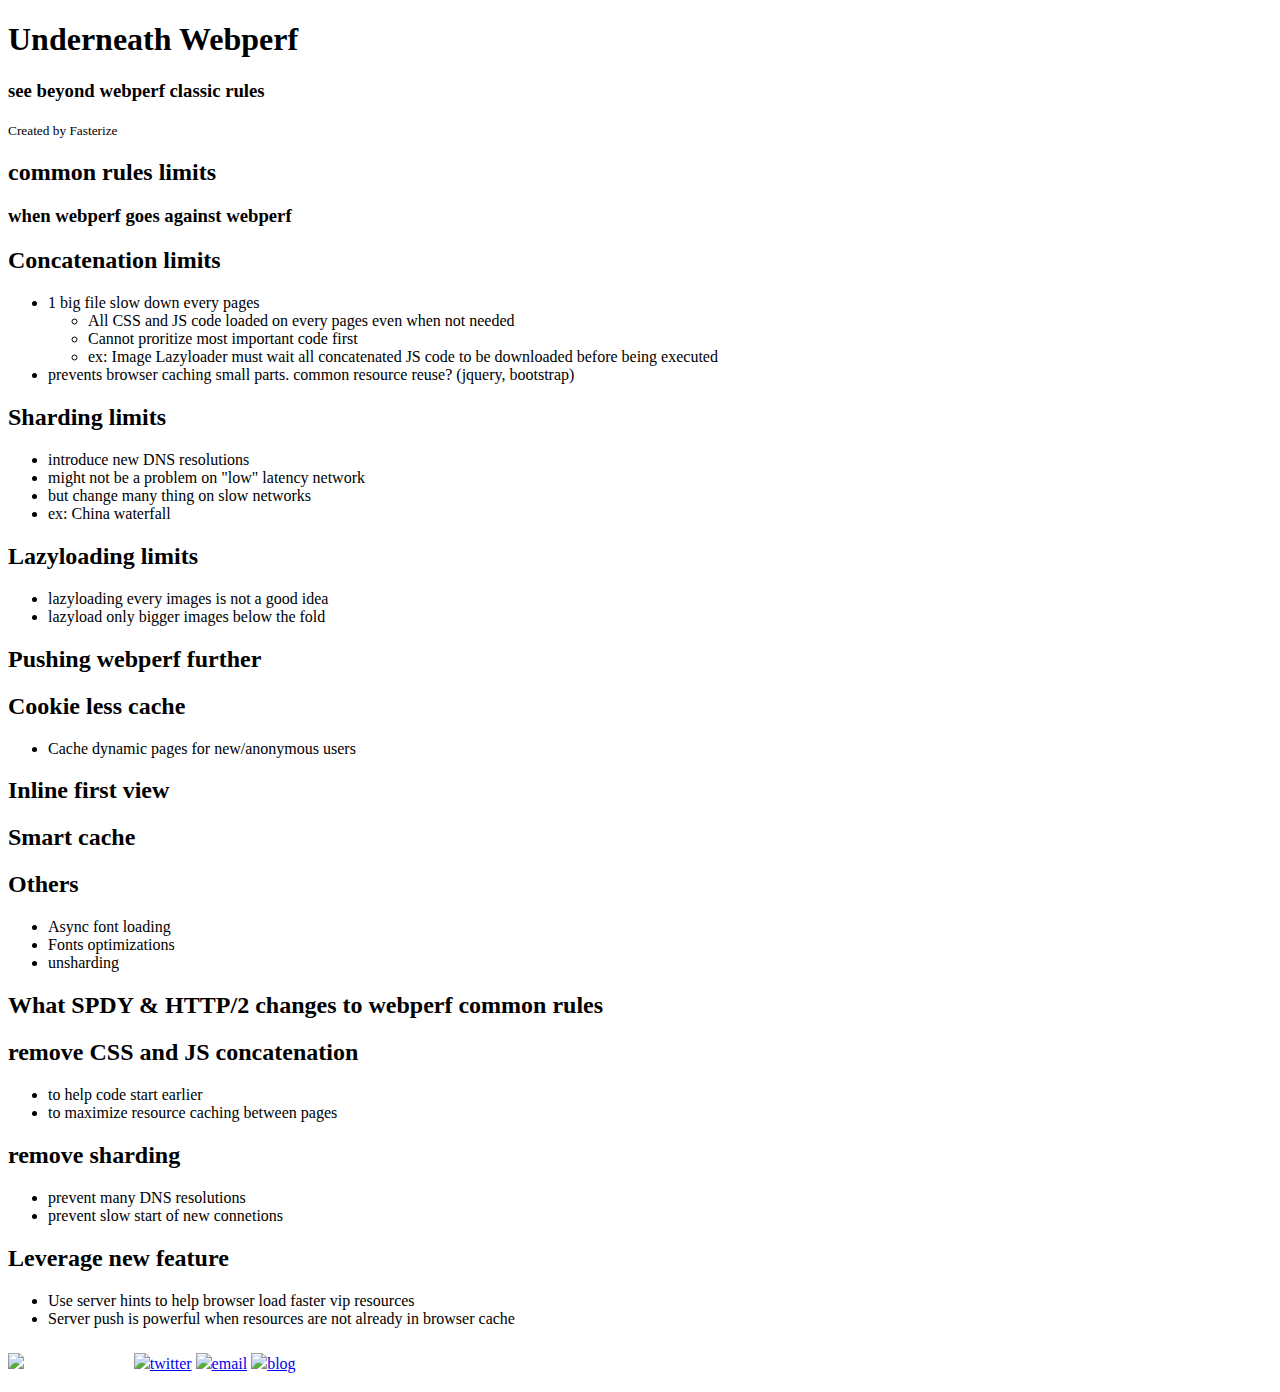
==== index.html @ 12cd1c72 "First shot" ====
<!doctype html>
<html lang="en">

	<head>
		<meta charset="utf-8">

		<title>A Fasterize presentation</title>

		<meta name="description" content="A Fasterize presentation">
		<meta name="author" content="Fasterize">

		<meta name="apple-mobile-web-app-capable" content="yes" />
		<meta name="apple-mobile-web-app-status-bar-style" content="black-translucent" />

		<meta name="viewport" content="width=device-width, initial-scale=1.0, maximum-scale=1.0, user-scalable=no, minimal-ui">

		<link rel="stylesheet" href="css/reveal.css">
		<link rel="stylesheet" href="css/theme/fasterize.css" id="theme">

		<!-- Code syntax highlighting -->
		<link rel="stylesheet" href="lib/css/zenburn.css">

		<!-- Printing and PDF exports -->
		<script>
			var link = document.createElement( 'link' );
			link.rel = 'stylesheet';
			link.type = 'text/css';
			link.href = window.location.search.match( /print-pdf/gi ) ? 'css/print/pdf.css' : 'css/print/paper.css';
			document.getElementsByTagName( 'head' )[0].appendChild( link );
		</script>

		<!--[if lt IE 9]>
		<script src="lib/js/html5shiv.js"></script>
		<![endif]-->
	</head>

	<body>

		<div class="reveal">

			<!-- Any section element inside of this container is displayed as a slide -->
			<div class="slides">
				<section>
					<h1>Underneath Webperf</h1>
					<h3>see beyond webperf classic rules</h3>
					<p>
						<small>Created by Fasterize</small>
					</p>
				</section>

        <section>
          <section>
            <h2>common rules limits</h2>
            <h3>when webperf goes against webperf</h3>
          </section>

          <section>
            <h2>Concatenation limits</h2>
            <ul>
              <li>1 big file slow down every pages</li>
              <ul>
                <li>All CSS and JS code loaded on every pages even when not needed</li>
                <li>Cannot proritize most important code first</li>
                <li>ex: Image Lazyloader must wait all concatenated JS code to be downloaded before being executed</li>
              </ul>
              <li>prevents browser caching small parts. common resource reuse? (jquery, bootstrap)</li>
            </ul>
          </section>

          <section>
            <h2>Sharding limits</h2>
            <ul>
              <li>introduce new DNS resolutions</li>
              <li>might not be a problem on "low" latency network</li>
              <li>but change many thing on slow networks</li>
              <li>ex: China waterfall</li>
            </ul>
          </section>

          <section>
            <h2>Lazyloading limits</h2>
            <ul>
              <li>lazyloading every images is not a good idea</li>
              <li>lazyload only bigger images below the fold</li>
            </ul>
          </section>
        </section>

        <section>
          <section>
            <h2>Pushing webperf further</h2>
          </section>

          <section>
            <h2>Cookie less cache</h2>

            <ul>
              <li>Cache dynamic pages for new/anonymous users</li>
            </ul>
          </section>

          <section>
            <h2>Inline first view</h2>
          </section>

          <section>
            <h2>Smart cache</h2>
          </section>

          <section>
            <h2>Others</h2>

            <ul>
              <li>Async font loading</li>
              <li>Fonts optimizations</li>
              <li>unsharding</li>
            </ul>
          </section>

        </section>

        <section>
          <section>
            <h2>What SPDY & HTTP/2 changes to webperf common rules</h2>
          </section>

          <section>
            <h2>remove CSS and JS concatenation</h2>

            <ul>
              <li>to help code start earlier</li>
              <li>to maximize resource caching between pages</li>
            </ul>
          </section>

          <section>
            <h2>remove sharding</h2>

            <ul>
              <li>prevent many DNS resolutions</li>
              <li>prevent slow start of new connetions</li>
            </ul>
          </section>

          <section>
            <h2>Leverage new feature</h2>

            <ul>
              <li>Use server hints to help browser load faster vip resources</li>
              <li>Server push is powerful when resources are not already in browser cache</li>
            </ul>
          </section>
        </section>
			</div>

			<div class="icon-bar">
				<p>
					<a class="image" href="http://www.fasterize.com" style="font-size:28px; font-family: AvenirNext-Medium,Arial,sans-serif; color: #FFF;"><img src="assets/fasterize_logo_mini_blanc.svg" class="plain"/><span class="logo_title">fasterize</span></a>
					<a class="image" href="https://twitter.com/fasterize"><img class="plain" src="assets/tweet-me.svg" height="35"><span>twitter</span></a>
          <a class="image" href="mailto:info@fasterize.com"><img class="plain" src="assets/email-me.svg" height="35"><span>email</span></a>
          <a class="image" href="http://blog.fasterize.com/"><img class="plain" src="assets/blog-me.svg" height="35"><span>blog</span></a>
        </p>
			</div>

		</div>

		<script src="lib/js/head.min.js"></script>
		<script src="js/reveal.js"></script>

		<script>

			// Full list of configuration options available at:
			// https://github.com/hakimel/reveal.js#configuration
			Reveal.initialize({
				controls: true,
				progress: true,
				history: true,
				center: true,

				transition: 'slide', // none/fade/slide/convex/concave/zoom

				// Optional reveal.js plugins
				dependencies: [
					{ src: 'lib/js/classList.js', condition: function() { return !document.body.classList; } },
					{ src: 'plugin/markdown/marked.js', condition: function() { return !!document.querySelector( '[data-markdown]' ); } },
					{ src: 'plugin/markdown/markdown.js', condition: function() { return !!document.querySelector( '[data-markdown]' ); } },
					{ src: 'plugin/highlight/highlight.js', async: true, condition: function() { return !!document.querySelector( 'pre code' ); }, callback: function() { hljs.initHighlightingOnLoad(); } },
					{ src: 'plugin/zoom-js/zoom.js', async: true },
					{ src: 'plugin/notes/notes.js', async: true }
				]
			});

		</script>

	</body>
</html>
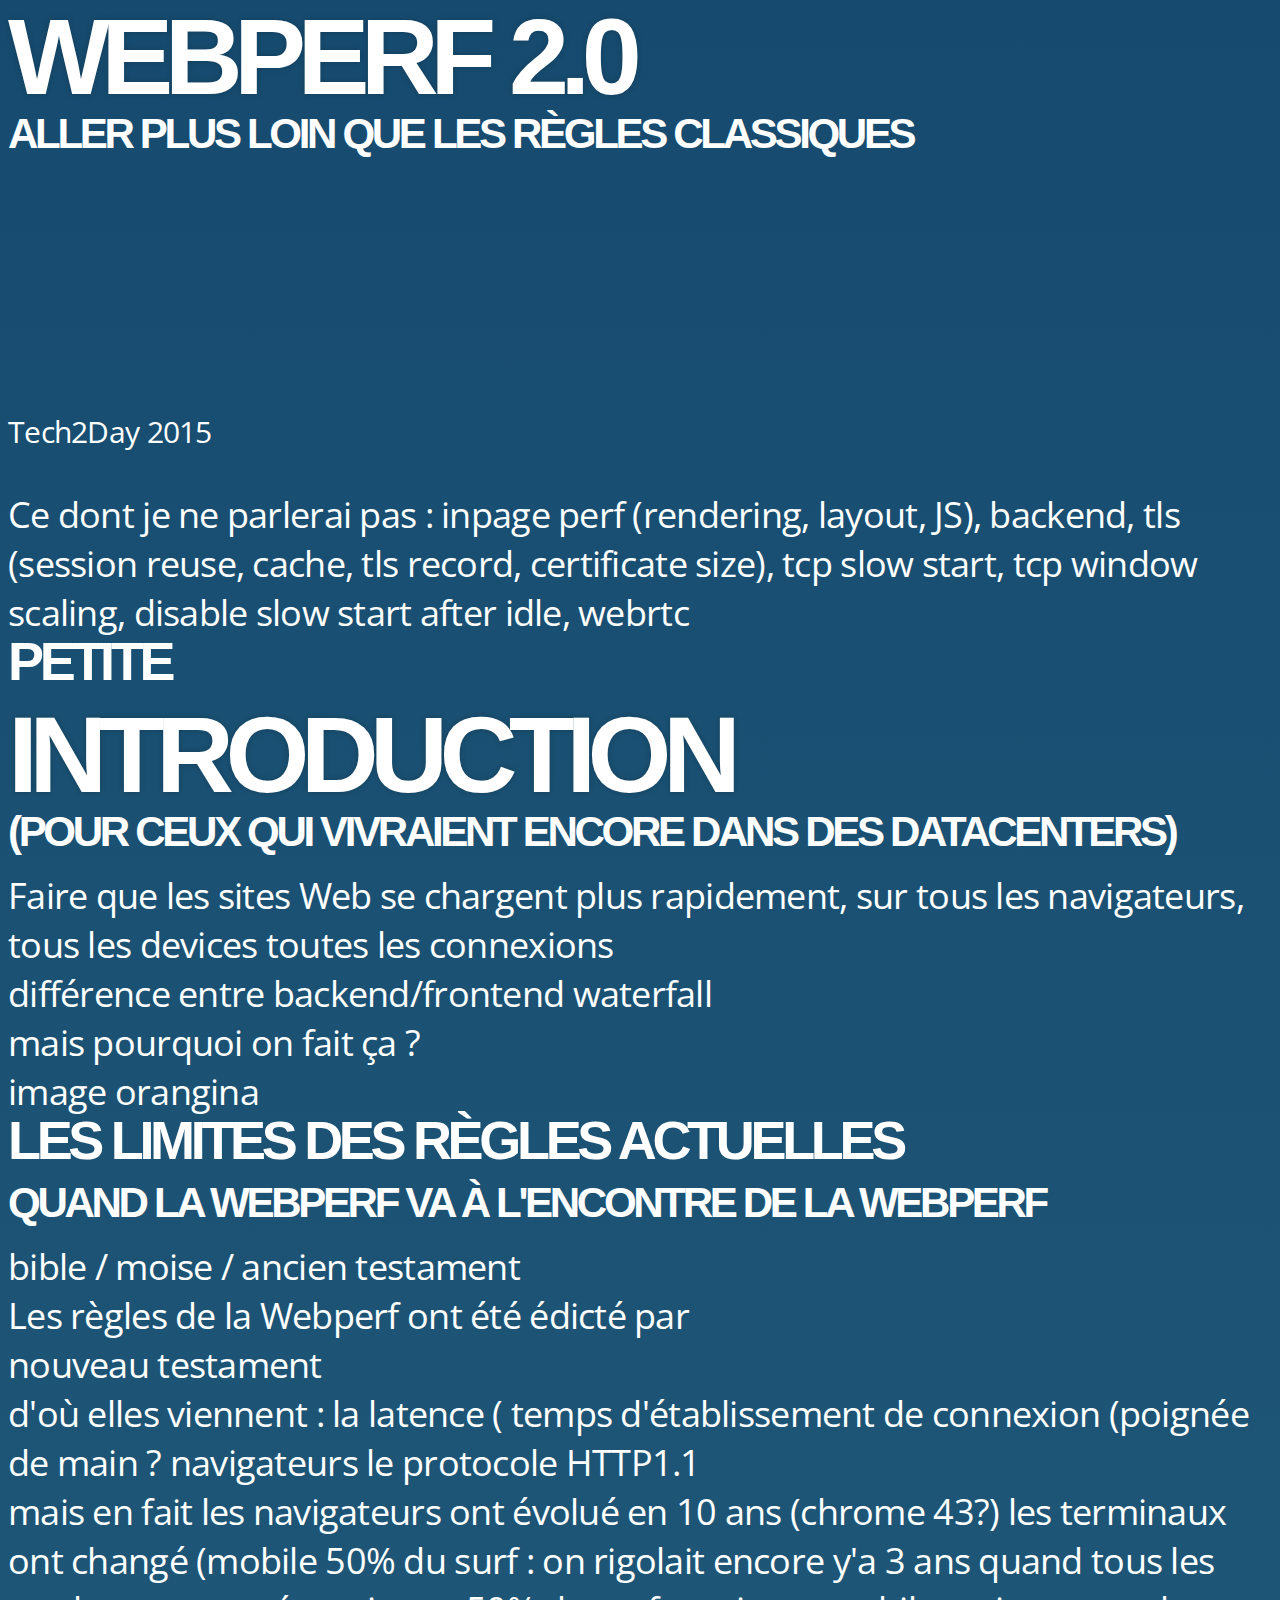
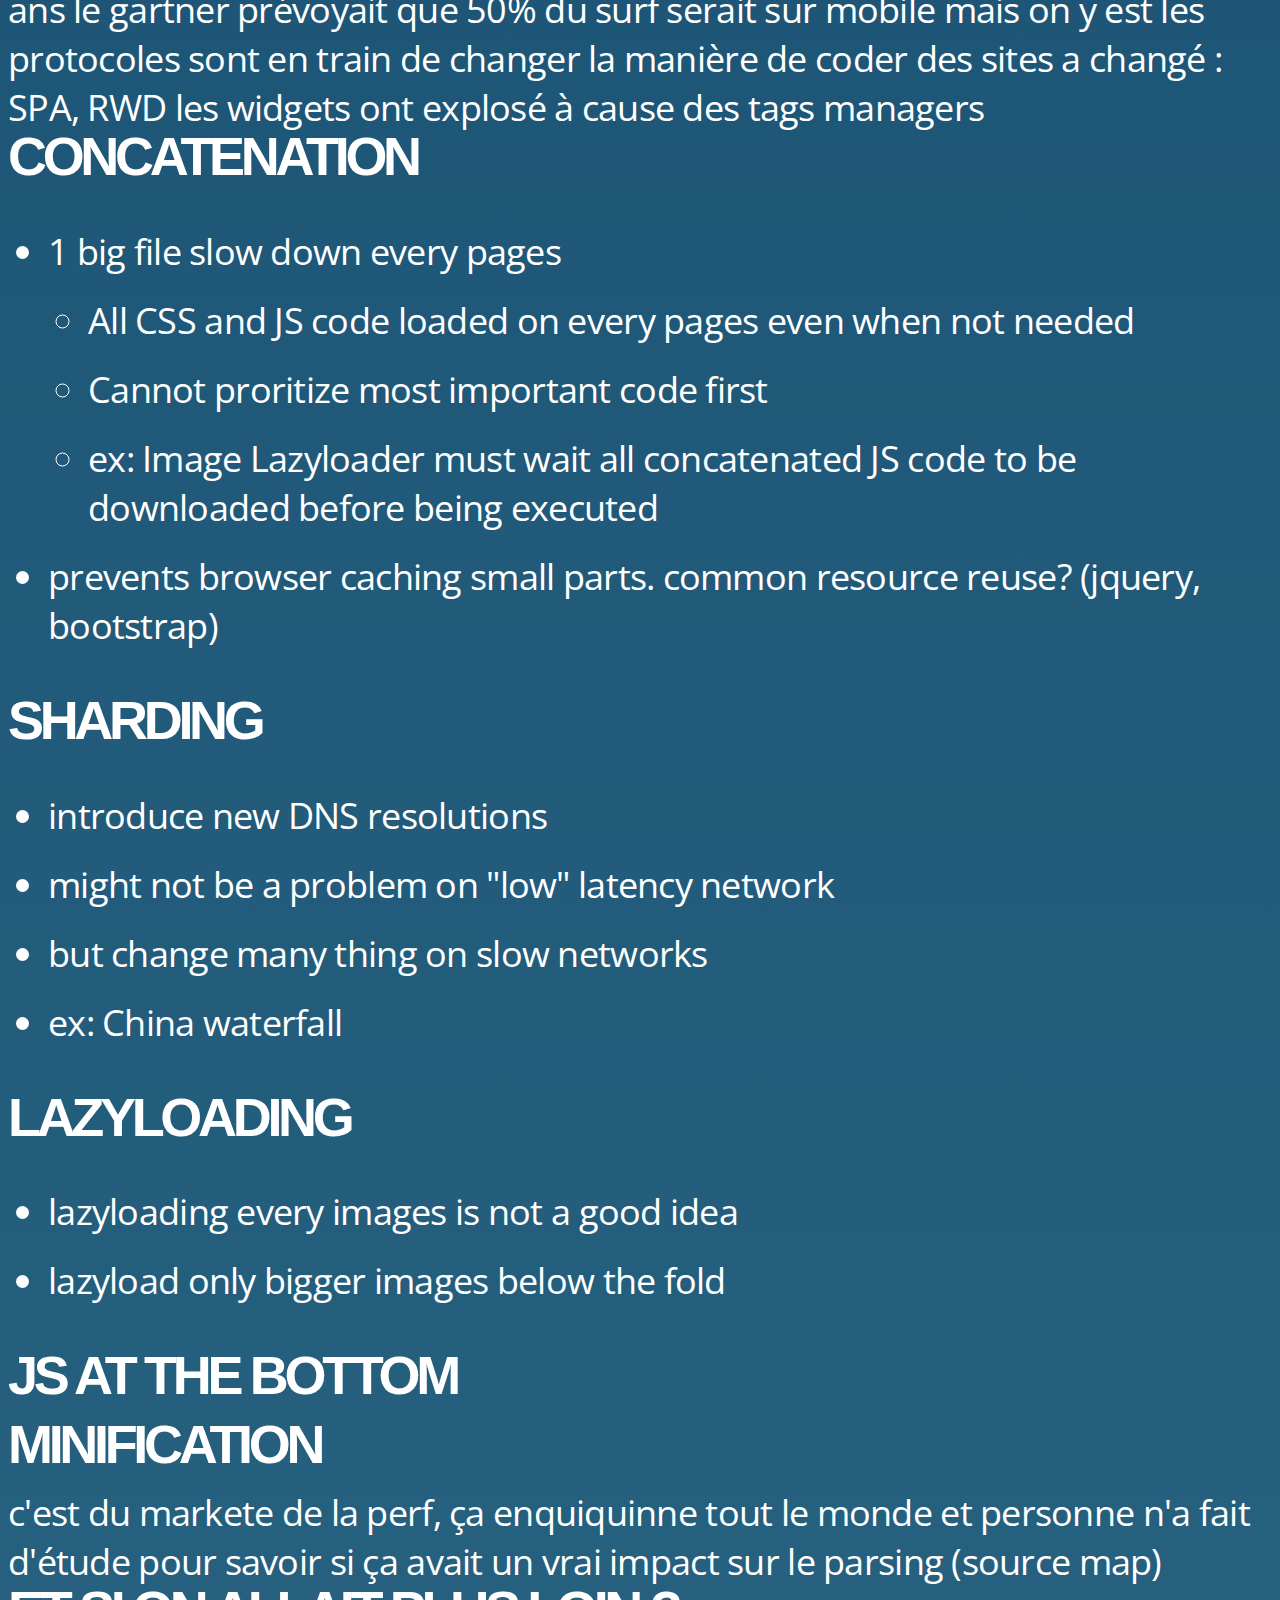
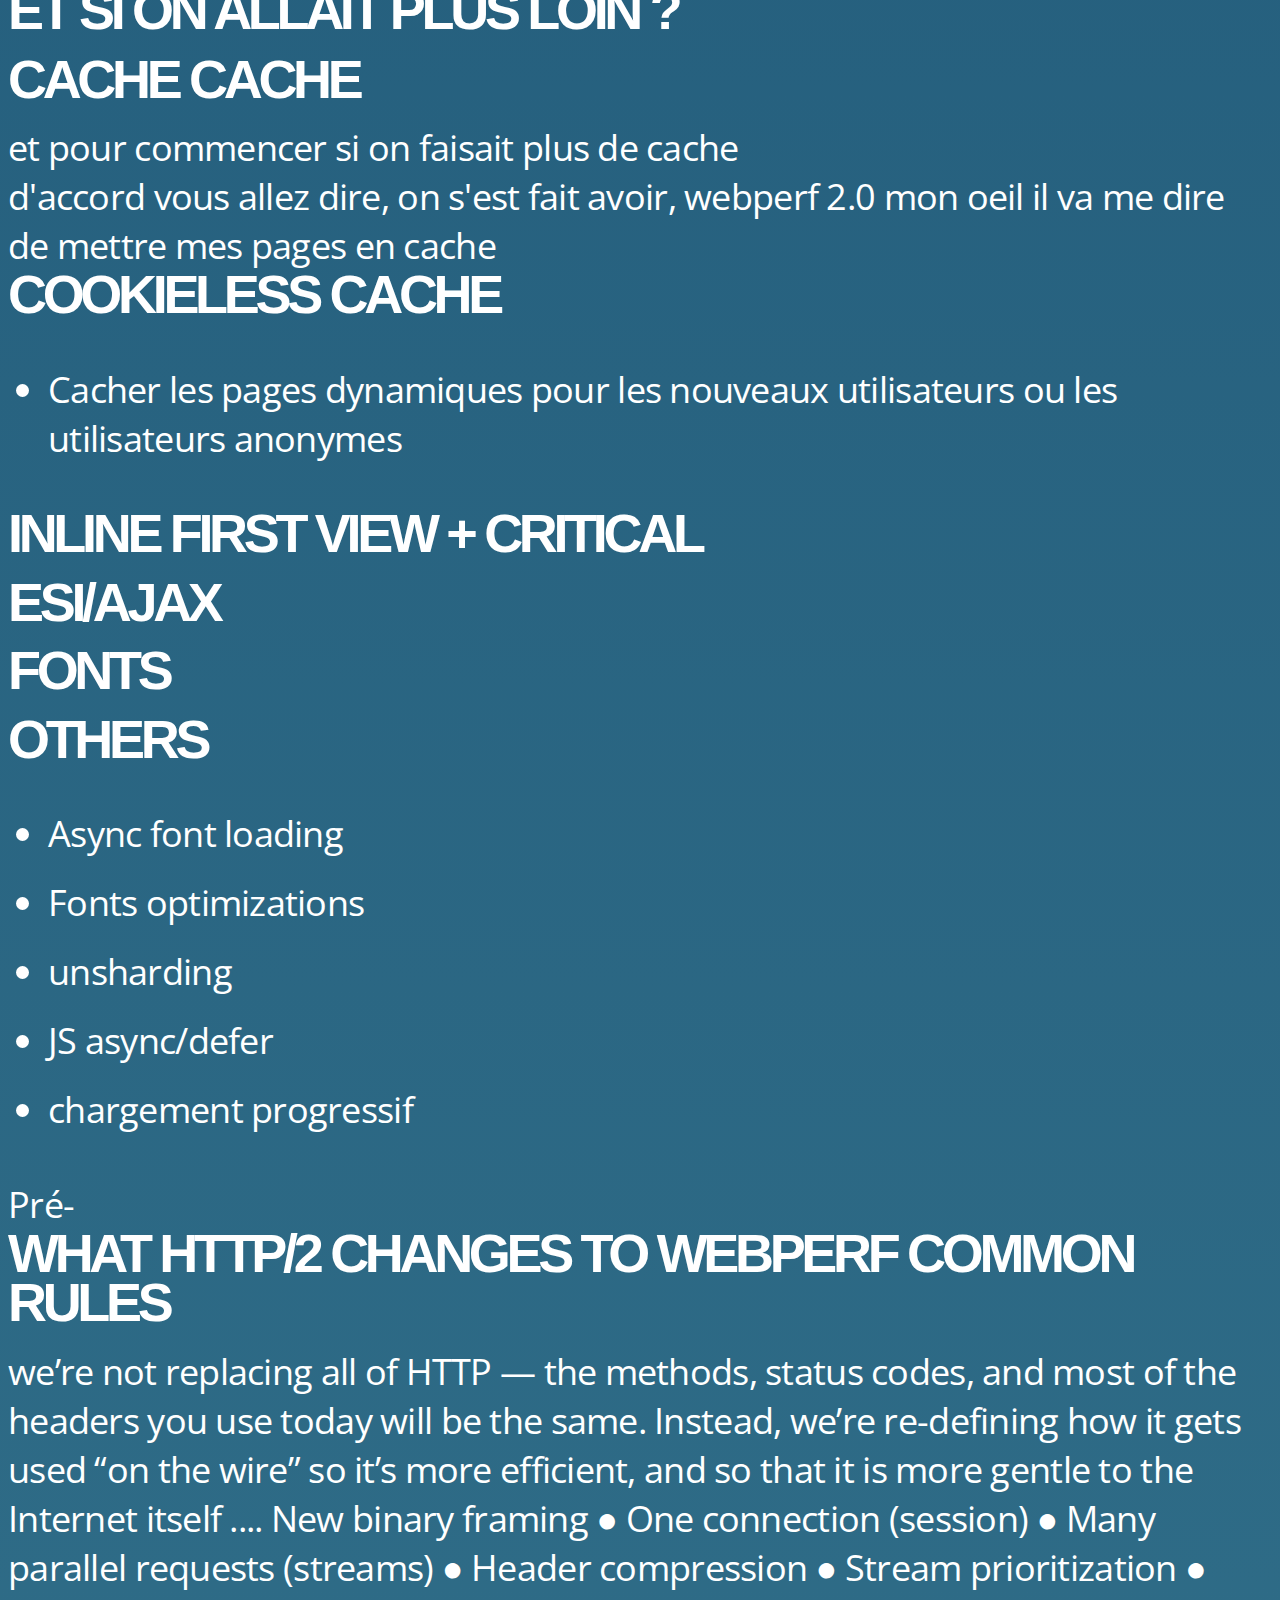
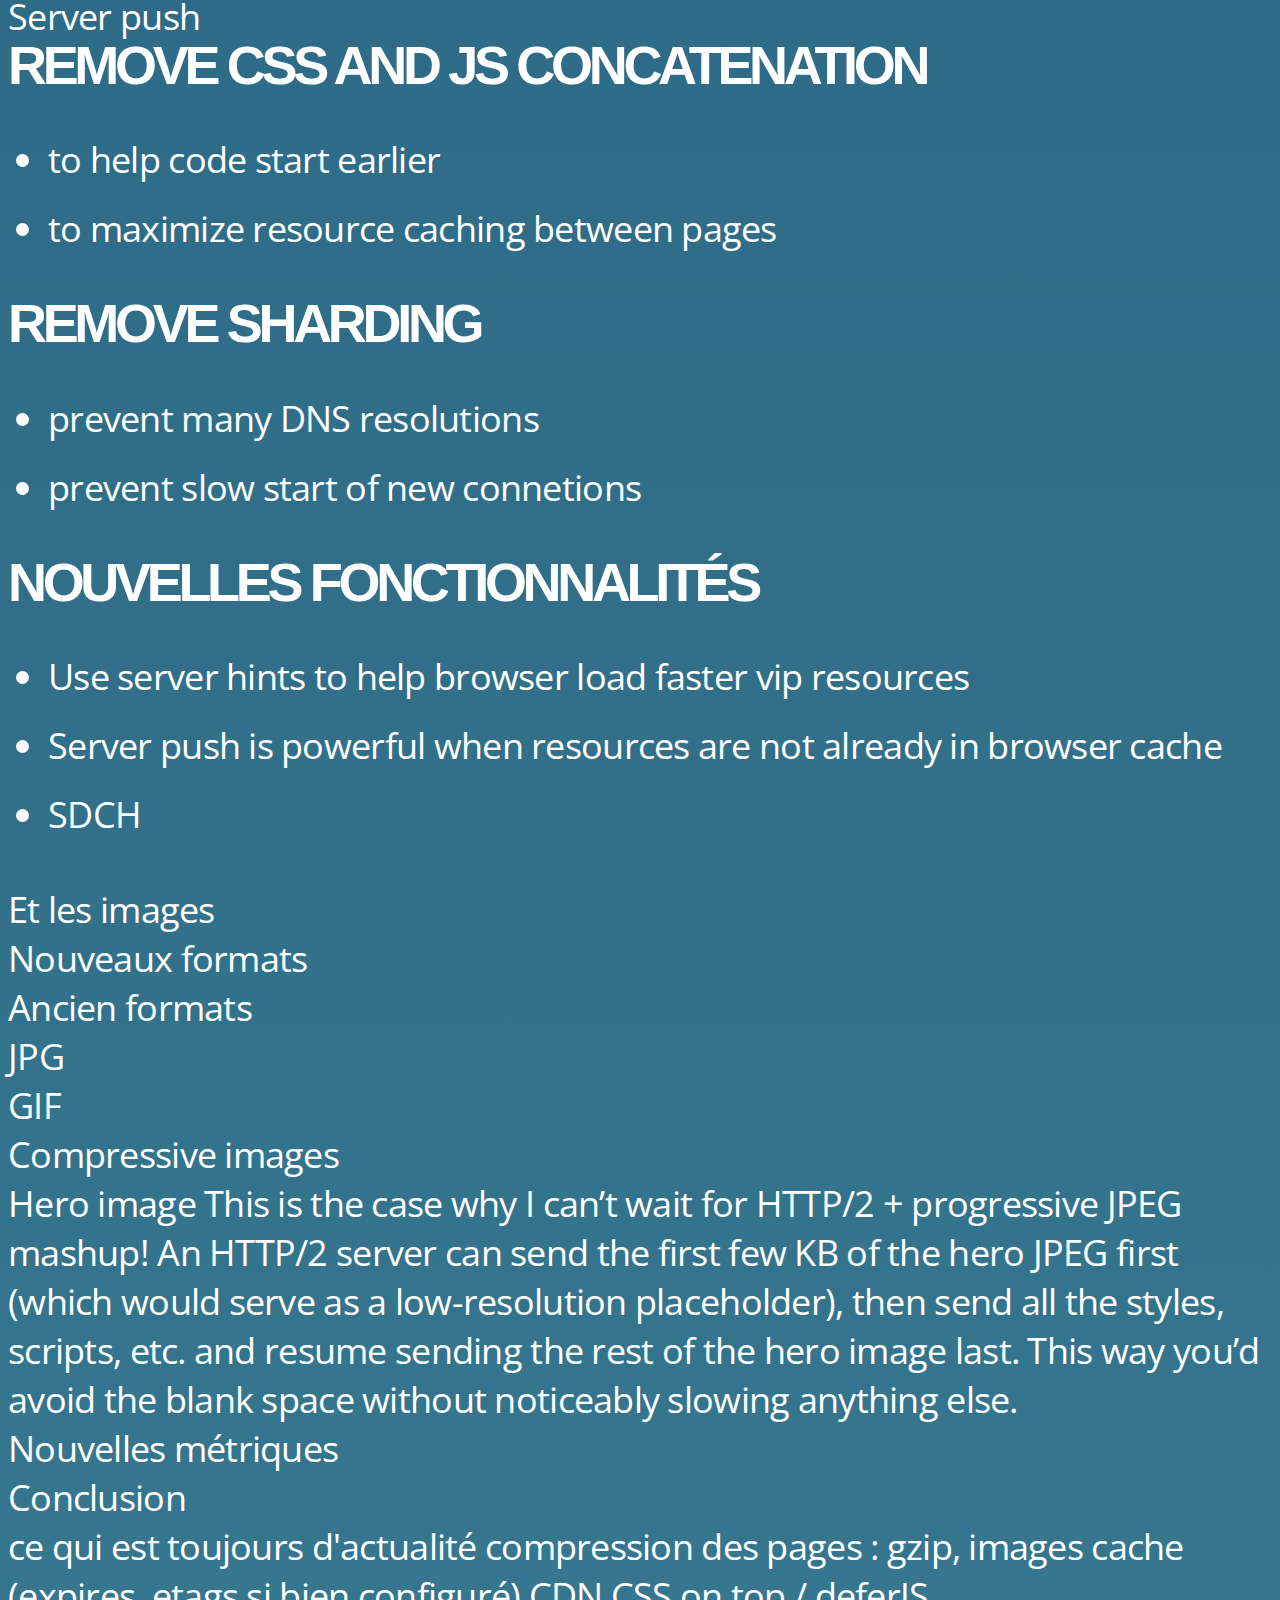
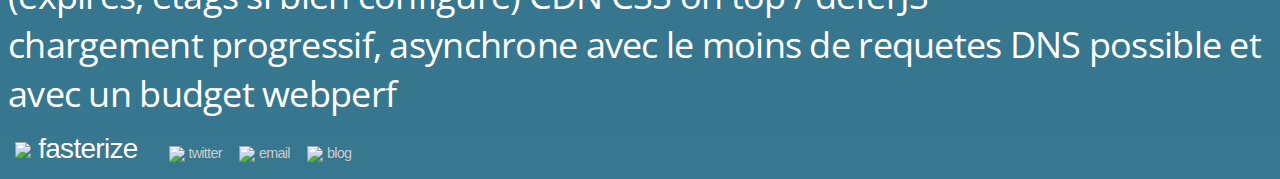
==== commit 95d24edd: "First draft" ====
--- a/index.html
+++ b/index.html
@@ -4,7 +4,7 @@
 	<head>
 		<meta charset="utf-8">
 
-		<title>A Fasterize presentation</title>
+		<title>Webperf2.0</title>
 
 		<meta name="description" content="A Fasterize presentation">
 		<meta name="author" content="Fasterize">
@@ -41,21 +41,73 @@
 			<!-- Any section element inside of this container is displayed as a slide -->
 			<div class="slides">
 				<section>
-					<h1>Underneath Webperf</h1>
-					<h3>see beyond webperf classic rules</h3>
+					<h1>Webperf 2.0</h1>
+					<h3>Aller plus loin que les règles classiques</h3>
+          <br>
+          <br>
+          <br>
+          <br>
 					<p>
-						<small>Created by Fasterize</small>
+						<small>Tech2Day 2015</small>
 					</p>
 				</section>
-
-        <section>
-          <section>
-            <h2>common rules limits</h2>
-            <h3>when webperf goes against webperf</h3>
-          </section>
-
-          <section>
-            <h2>Concatenation limits</h2>
+        <section>
+          <section>
+            Ce dont je ne parlerai pas : inpage perf (rendering, layout, JS), backend, tls (session reuse, cache, tls record, certificate size), tcp slow start, tcp window scaling, disable slow start after idle, webrtc
+          </section>
+           <section>
+            <h2>Petite</h2><h1>introduction</h1>
+            <h3>(pour ceux qui vivraient encore dans des datacenters)</h3>
+          </section>
+          <section>
+            Faire que les sites Web se chargent plus rapidement, 
+            sur tous les navigateurs, 
+            tous les devices 
+            toutes les connexions
+            </section>
+          <section>
+            différence entre backend/frontend
+            waterfall
+          </section>
+          <section>
+            mais pourquoi on fait ça ? 
+            <aside class="notes">
+              image orangina
+            </aside>
+          </section>
+        </section>
+        <section>
+          <section>
+            <h2>Les limites des règles actuelles</h2>
+            <h3>quand la webperf va à l'encontre de la webperf</h3>
+          </section>
+          <section>
+            bible / moise / ancien testament
+            <aside class="notes">
+            Les règles de la Webperf ont été édicté par 
+            </aside>
+           </section>
+          <section>
+            nouveau testament
+          </section>
+          <section>
+            d'où elles viennent : 
+            la latence (
+            temps d'établissement de connexion (poignée de main ?
+            navigateurs
+            le protocole HTTP1.1
+          </section>
+          <section>
+            mais en fait
+            les navigateurs ont évolué en 10 ans (chrome 43?)
+            les terminaux ont changé (mobile 50% du surf : on rigolait encore y'a 3 ans quand tous les ans le gartner prévoyait que 50% du surf serait sur mobile mais on y est
+            les protocoles sont en train de changer
+            la manière de coder des sites a changé : SPA, RWD
+            les widgets ont explosé à cause des tags managers
+          </section>
+
+          <section>
+            <h2>Concatenation</h2>
             <ul>
               <li>1 big file slow down every pages</li>
               <ul>
@@ -68,7 +120,7 @@
           </section>
 
           <section>
-            <h2>Sharding limits</h2>
+            <h2>Sharding</h2>
             <ul>
               <li>introduce new DNS resolutions</li>
               <li>might not be a problem on "low" latency network</li>
@@ -78,34 +130,57 @@
           </section>
 
           <section>
-            <h2>Lazyloading limits</h2>
+            <h2>Lazyloading</h2>
             <ul>
               <li>lazyloading every images is not a good idea</li>
               <li>lazyload only bigger images below the fold</li>
             </ul>
           </section>
-        </section>
-
-        <section>
-          <section>
-            <h2>Pushing webperf further</h2>
-          </section>
-
-          <section>
-            <h2>Cookie less cache</h2>
-
-            <ul>
-              <li>Cache dynamic pages for new/anonymous users</li>
-            </ul>
-          </section>
-
-          <section>
-            <h2>Inline first view</h2>
-          </section>
-
-          <section>
-            <h2>Smart cache</h2>
-          </section>
+          <section>
+            <h2>JS at the bottom</h2>
+          </section>
+          <section>
+            <h2>Minification</h2>
+            c'est du markete de la perf, ça enquiquinne tout le monde et personne n'a fait d'étude pour savoir si ça avait un vrai impact sur le parsing (source map)
+          </section>
+        </section>
+
+        <section>
+          <section>
+            <h2>et si on allait plus loin ?</h2>
+          </section>
+        </section>
+
+        <section>
+          <section>
+            <h2>cache cache</h2>
+          </section>
+          <section>
+            et pour commencer si on faisait plus de cache
+            <aside class="notes">
+              d'accord vous allez dire, on s'est fait avoir, webperf 2.0 mon oeil il va me dire de mettre mes pages en cache
+            </aside>
+          </section>
+          <section>
+            <h2>Cookieless cache</h2>
+
+            <ul>
+              <li>Cacher les pages dynamiques pour les nouveaux utilisateurs ou  les utilisateurs anonymes</li>
+            </ul>
+          </section>
+
+          <section>
+            <h2>Inline first view + critical</h2>
+
+          </section>
+
+          <section>
+            <h2>ESI/Ajax</h2>
+          </section>
+          <section>
+            <h2>Fonts</h2>
+          </section>
+
 
           <section>
             <h2>Others</h2>
@@ -114,15 +189,35 @@
               <li>Async font loading</li>
               <li>Fonts optimizations</li>
               <li>unsharding</li>
-            </ul>
-          </section>
-
-        </section>
-
-        <section>
-          <section>
-            <h2>What SPDY & HTTP/2 changes to webperf common rules</h2>
-          </section>
+              <li>JS async/defer</li>
+              <li>chargement progressif</li>
+            </ul>
+          </section>
+
+        </section>
+        
+        <section>
+          <section>
+            Pré-
+          </section>
+        </section>
+
+        <section>
+          <section>
+            <h2>What HTTP/2 changes to webperf common rules</h2>
+          </section>
+          <section>
+          we’re not replacing all of HTTP — the methods, status codes, and most of the headers you use today will be the same. Instead, we’re re-defining how it gets used “on the wire” so it’s more efficient, and so that it is more gentle to the Internet itself ....
+
+          New binary framing
+          ● One connection (session)
+          ● Many parallel requests (streams)
+          ● Header compression
+          ● Stream prioritization
+          ● Server push
+          
+          </section>
+
 
           <section>
             <h2>remove CSS and JS concatenation</h2>
@@ -143,12 +238,64 @@
           </section>
 
           <section>
-            <h2>Leverage new feature</h2>
+            <h2>Nouvelles fonctionnalités</h2>
 
             <ul>
               <li>Use server hints to help browser load faster vip resources</li>
               <li>Server push is powerful when resources are not already in browser cache</li>
-            </ul>
+              <li>SDCH</li>
+            </ul>
+         </section>
+        </section>
+        <section>
+          <section>
+            Et les images
+          </section>
+          <section>
+            Nouveaux formats
+          </section>
+          <section>
+            Ancien formats
+          </section>
+          <section>
+            JPG
+          </section>
+          <section>
+            GIF
+          </section>
+          <section>
+            Compressive images
+          </section>
+
+          <section>
+            Hero image
+            This is the case why I can’t wait for HTTP/2 + progressive JPEG mashup!
+
+            An HTTP/2 server can send the first few KB of the hero JPEG first (which would serve as a low-resolution placeholder), then send all the styles, scripts, etc. and resume sending the rest of the hero image last.
+
+            This way you’d avoid the blank space without noticeably slowing anything else.
+ 
+          </section>    
+        </section>
+        <section>
+          <section>
+            Nouvelles métriques
+          </section>
+        </section>
+        <section>
+          <section>
+          Conclusion
+          </section>
+          <section>
+          ce qui est toujours d'actualité
+          compression des pages : gzip, images
+          cache (expires, etags si bien configuré)
+          CDN 
+          CSS on top / deferJS
+          </section>
+           <section>
+          chargement progressif, asynchrone avec le moins de requetes DNS possible et avec un budget webperf
+
           </section>
         </section>
 			</div>
@@ -156,7 +303,7 @@
 			<div class="icon-bar">
 				<p>
 					<a class="image" href="http://www.fasterize.com" style="font-size:28px; font-family: AvenirNext-Medium,Arial,sans-serif; color: #FFF;"><img src="assets/fasterize_logo_mini_blanc.svg" class="plain"/><span class="logo_title">fasterize</span></a>
-					<a class="image" href="https://twitter.com/fasterize"><img class="plain" src="assets/tweet-me.svg" height="35"><span>twitter</span></a>
+					<a class="image" href="https://twitter.com/stefounet"><img class="plain" src="assets/tweet-me.svg" height="35"><span>twitter</span></a>
           <a class="image" href="mailto:info@fasterize.com"><img class="plain" src="assets/email-me.svg" height="35"><span>email</span></a>
           <a class="image" href="http://blog.fasterize.com/"><img class="plain" src="assets/blog-me.svg" height="35"><span>blog</span></a>
         </p>
--- a/css/theme/fasterize.css
+++ b/css/theme/fasterize.css
@@ -0,0 +1,243 @@
+/**
+ * Inspired by Sky theme for reveal.js.
+ *
+ * Copyright (C) 2011-2012 Hakim El Hattab, http://hakim.se
+ */
+@import url(https://fonts.googleapis.com/css?family=Quicksand:400,700,400italic,700italic);
+@import url(https://fonts.googleapis.com/css?family=Open+Sans:400italic,700italic,400,700);
+.reveal a:not(.image) {
+  line-height: 1.3em; }
+
+/*********************************************
+ * GLOBAL STYLES
+ *********************************************/
+body {
+  background: #164B6F;
+  background: -moz-linear-gradient(top, #164B6F 0%, #37778F 100%);
+  background: -webkit-gradient(linear, left top, left bottom, color-stop(0%, #164B6F), color-stop(100%, #37778F));
+  background: -webkit-linear-gradient(top, #164B6F 0%, #37778F 100%);
+  background: -o-linear-gradient(top, #164B6F 0%, #37778F 100%);
+  background: -ms-linear-gradient(top, #164B6F 0%, #37778F 100%);
+  background: linear-gradient(top, #164B6F 0%, #37778F 100%);
+  background-color: #164B6F; }
+
+.reveal {
+  font-family: "Open Sans", sans-serif;
+  font-size: 36px;
+  font-weight: normal;
+  letter-spacing: -0.02em;
+  color: white; }
+
+::selection {
+  color: white;
+  background: #134674;
+  text-shadow: none; }
+
+/*********************************************
+ * HEADERS
+ *********************************************/
+.reveal h1,
+.reveal h2,
+.reveal h3,
+.reveal h4,
+.reveal h5,
+.reveal h6 {
+  margin: 0 0 20px 0;
+  color: white;
+  font-family:'Avenir Next', 'Arial';
+
+//  font-family: "Quicksand", sans-serif;
+  line-height: 0.9em;
+  letter-spacing: -0.08em;
+  text-transform: uppercase;
+  text-shadow: none; }
+
+.reveal h1 {
+  text-shadow: 0px 0px 6px rgba(0, 0, 0, 0.2);
+  margin-bottom: 10px;
+  font-size: 3em;
+}
+
+/*********************************************
+ * LINKS
+ *********************************************/
+.reveal a:not(.image) {
+  color: #cccccc;
+  text-decoration: none;
+  -webkit-transition: color .15s ease;
+  -moz-transition: color .15s ease;
+  -ms-transition: color .15s ease;
+  -o-transition: color .15s ease;
+  transition: color .15s ease; }
+
+.reveal a:not(.image):hover {
+  color: #71e9f4;
+  text-shadow: none;
+  border: none; }
+
+.reveal .roll span:after {
+  color: #fff;
+  background: #a6a6a6; }
+
+/*********************************************
+ * IMAGES
+ *********************************************/
+.reveal img, .reveal video, .reveal iframe {
+  max-width: 95%;
+  max-height: 95%; }
+
+.reveal section img {
+  margin: 15px 0px;
+  background: rgba(255, 255, 255, 0.12);
+  border: 4px solid white;
+  box-shadow: 0 0 10px rgba(0, 0, 0, 0.15);
+  -webkit-transition: all .2s linear;
+  -moz-transition: all .2s linear;
+  -ms-transition: all .2s linear;
+  -o-transition: all .2s linear;
+  transition: all .2s linear; }
+
+.reveal a:hover img {
+  background: rgba(255, 255, 255, 0.2);
+  border-color: #cccccc;
+  box-shadow: 0 0 20px rgba(0, 0, 0, 0.55); }
+
+/*********************************************
+ * NAVIGATION CONTROLS
+ *********************************************/
+.reveal .controls div.navigate-left,
+.reveal .controls div.navigate-left.enabled {
+  border-right-color: #cccccc; }
+
+.reveal .controls div.navigate-right,
+.reveal .controls div.navigate-right.enabled {
+  border-left-color: #cccccc; }
+
+.reveal .controls div.navigate-up,
+.reveal .controls div.navigate-up.enabled {
+  border-bottom-color: #cccccc; }
+
+.reveal .controls div.navigate-down,
+.reveal .controls div.navigate-down.enabled {
+  border-top-color: #cccccc; }
+
+.reveal .controls div.navigate-left.enabled:hover {
+  border-right-color: #71e9f4; }
+
+.reveal .controls div.navigate-right.enabled:hover {
+  border-left-color: #71e9f4; }
+
+.reveal .controls div.navigate-up.enabled:hover {
+  border-bottom-color: #71e9f4; }
+
+.reveal .controls div.navigate-down.enabled:hover {
+  border-top-color: #71e9f4; }
+
+/*********************************************
+ * PROGRESS BAR
+ *********************************************/
+.reveal .progress {
+  background: rgba(0, 0, 0, 0.2); }
+
+.reveal .progress span {
+  background: #cccccc;
+  -webkit-transition: width 800ms cubic-bezier(0.26, 0.86, 0.44, 0.985);
+  -moz-transition: width 800ms cubic-bezier(0.26, 0.86, 0.44, 0.985);
+  -ms-transition: width 800ms cubic-bezier(0.26, 0.86, 0.44, 0.985);
+  -o-transition: width 800ms cubic-bezier(0.26, 0.86, 0.44, 0.985);
+  transition: width 800ms cubic-bezier(0.26, 0.86, 0.44, 0.985); }
+
+/*********************************************
+ * SLIDE NUMBER
+ *********************************************/
+.reveal .slide-number {
+  color: #cccccc; }
+
+.reveal section img {
+  margin: 15px 0px;
+  background: rgba(255, 255, 255, 0);
+  border: 0px solid white;
+  box-shadow: 0 0 0px transparent; }
+
+.logo_title img span {
+
+}
+
+@font-face {
+  font-family: 'AvenirNext-Medium';
+  src: font-url('assets/2BACD2_1_0.eot');
+  src: font-url('assets/2BACD2_1_0.eot?#iefix') format('embedded-opentype'),
+      font-url('assets/2BACD2_1_0.woff') format('woff'),
+      font-url('assets/2BACD2_1_0.ttf') format('truetype');
+  font-weight: normal;
+  font-style: normal;
+}
+
+.reveal .icon-bar {
+  margin-left: 0.5em;
+  margin-top: 0.3em;
+}
+
+.reveal .icon-bar {
+  font-size: 0.4em;
+}
+
+.reveal .icon-bar img {
+  vertical-align: middle;
+  height:30px;
+}
+
+.reveal .icon-bar a {
+  text-decoration: none;
+  color: #CCC;
+  font-weight: 300;
+  font-family:'Avenir Next', 'Arial';
+}
+
+.reveal .icon-bar a:hover {
+  color: #CCC;
+  text-shadow: 0px -1px 2px rgba(255, 255, 255, 0.5);
+  text-decoration: underline;
+}
+
+.reveal .icon-bar a span {
+  padding-left: 0.25em;
+  padding-right: 1em;
+  padding-right: 1em;
+  font-family:'Avenir Next', 'Arial';
+}
+
+ul#domainName>li {
+  font-weight: bold;
+  margin-bottom:0px;
+  padding:0!important;
+}
+
+#domainName ul, .rule ul, ul>ul {
+  font-weight:normal;
+  list-style-type: circle;
+}
+
+.reveal i {
+  font-family: 'FontAwesome'!important;
+  font-style: normal!important;
+}
+
+.reveal pre code {
+  word-wrap:inherit;
+}
+
+.reveal code {
+  margin: 0 2px;
+  padding: 0px 5px;
+  border: 1px solid #ddd;
+  border-radius: 3px;
+}
+
+.reveal ul li {
+  padding: 10px 0 10px 0;
+}
+
+.reveal > .backgrounds {
+  top:50px;
+}
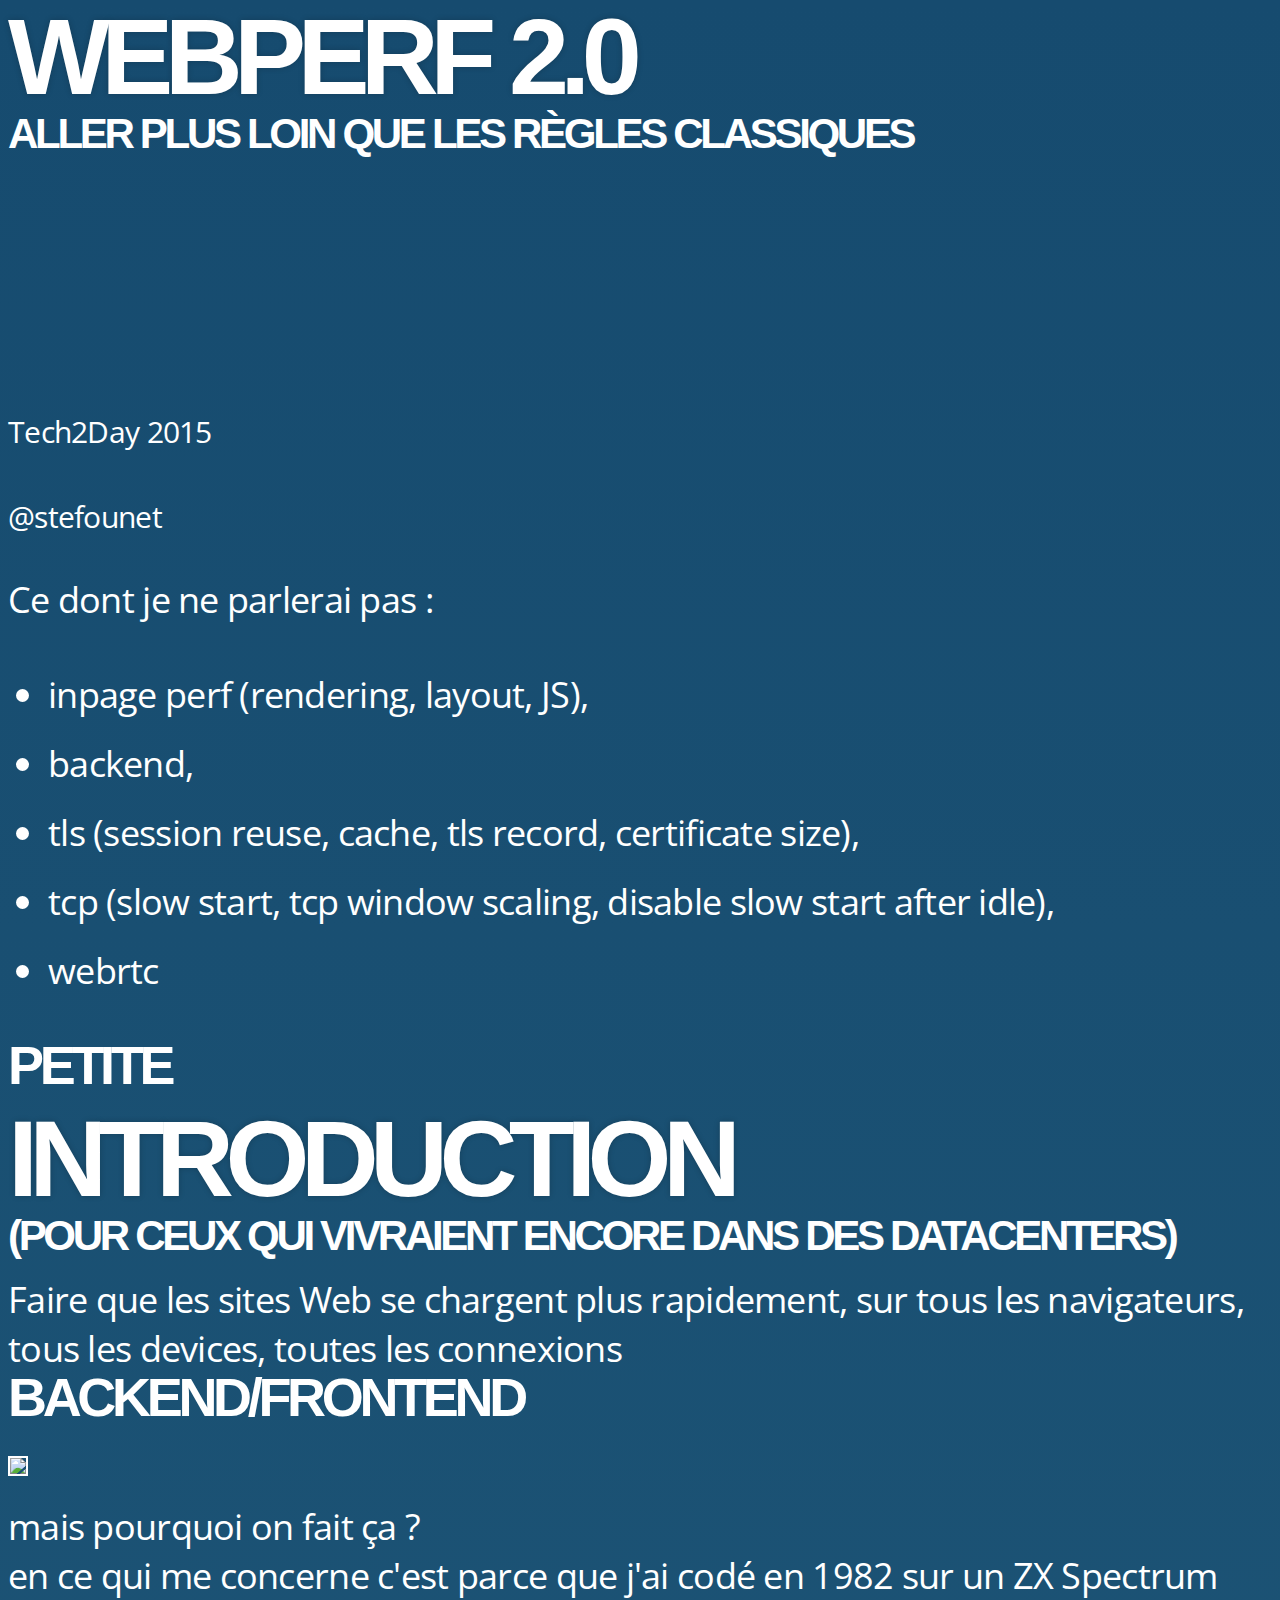
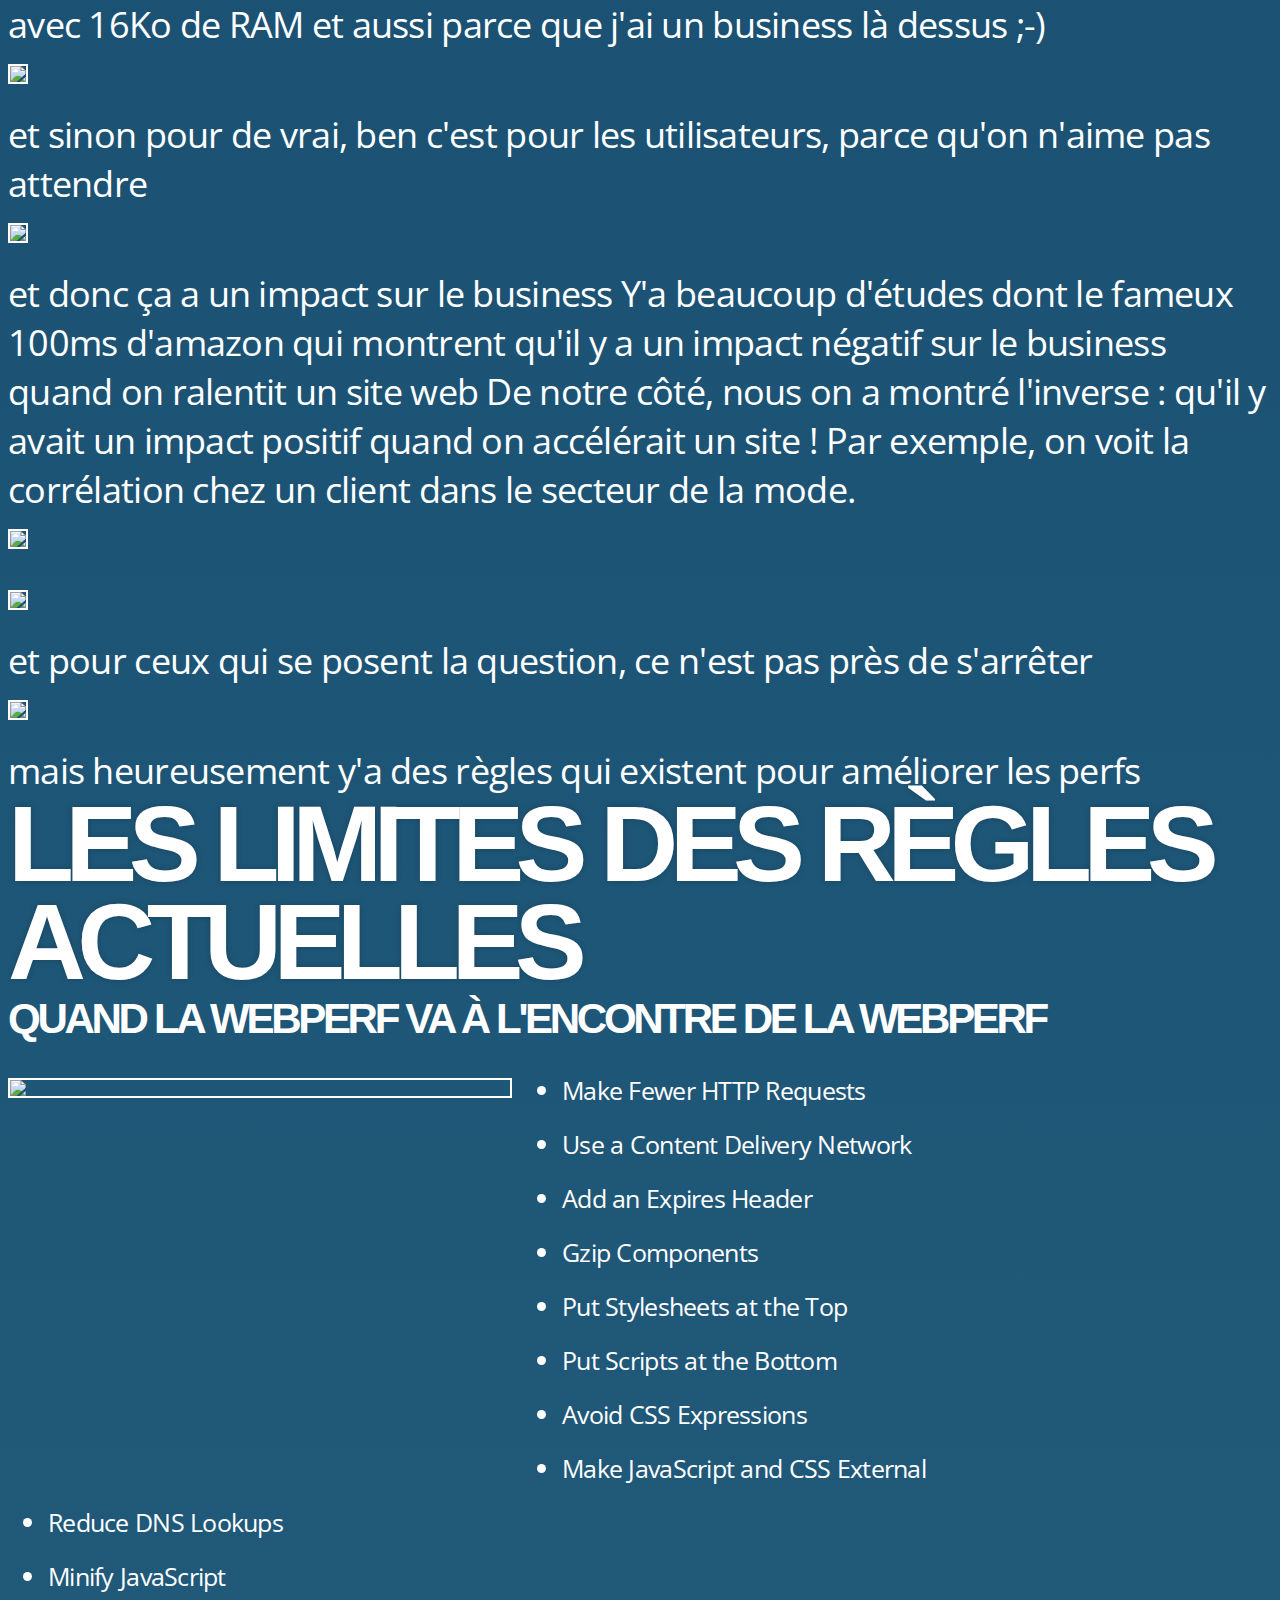
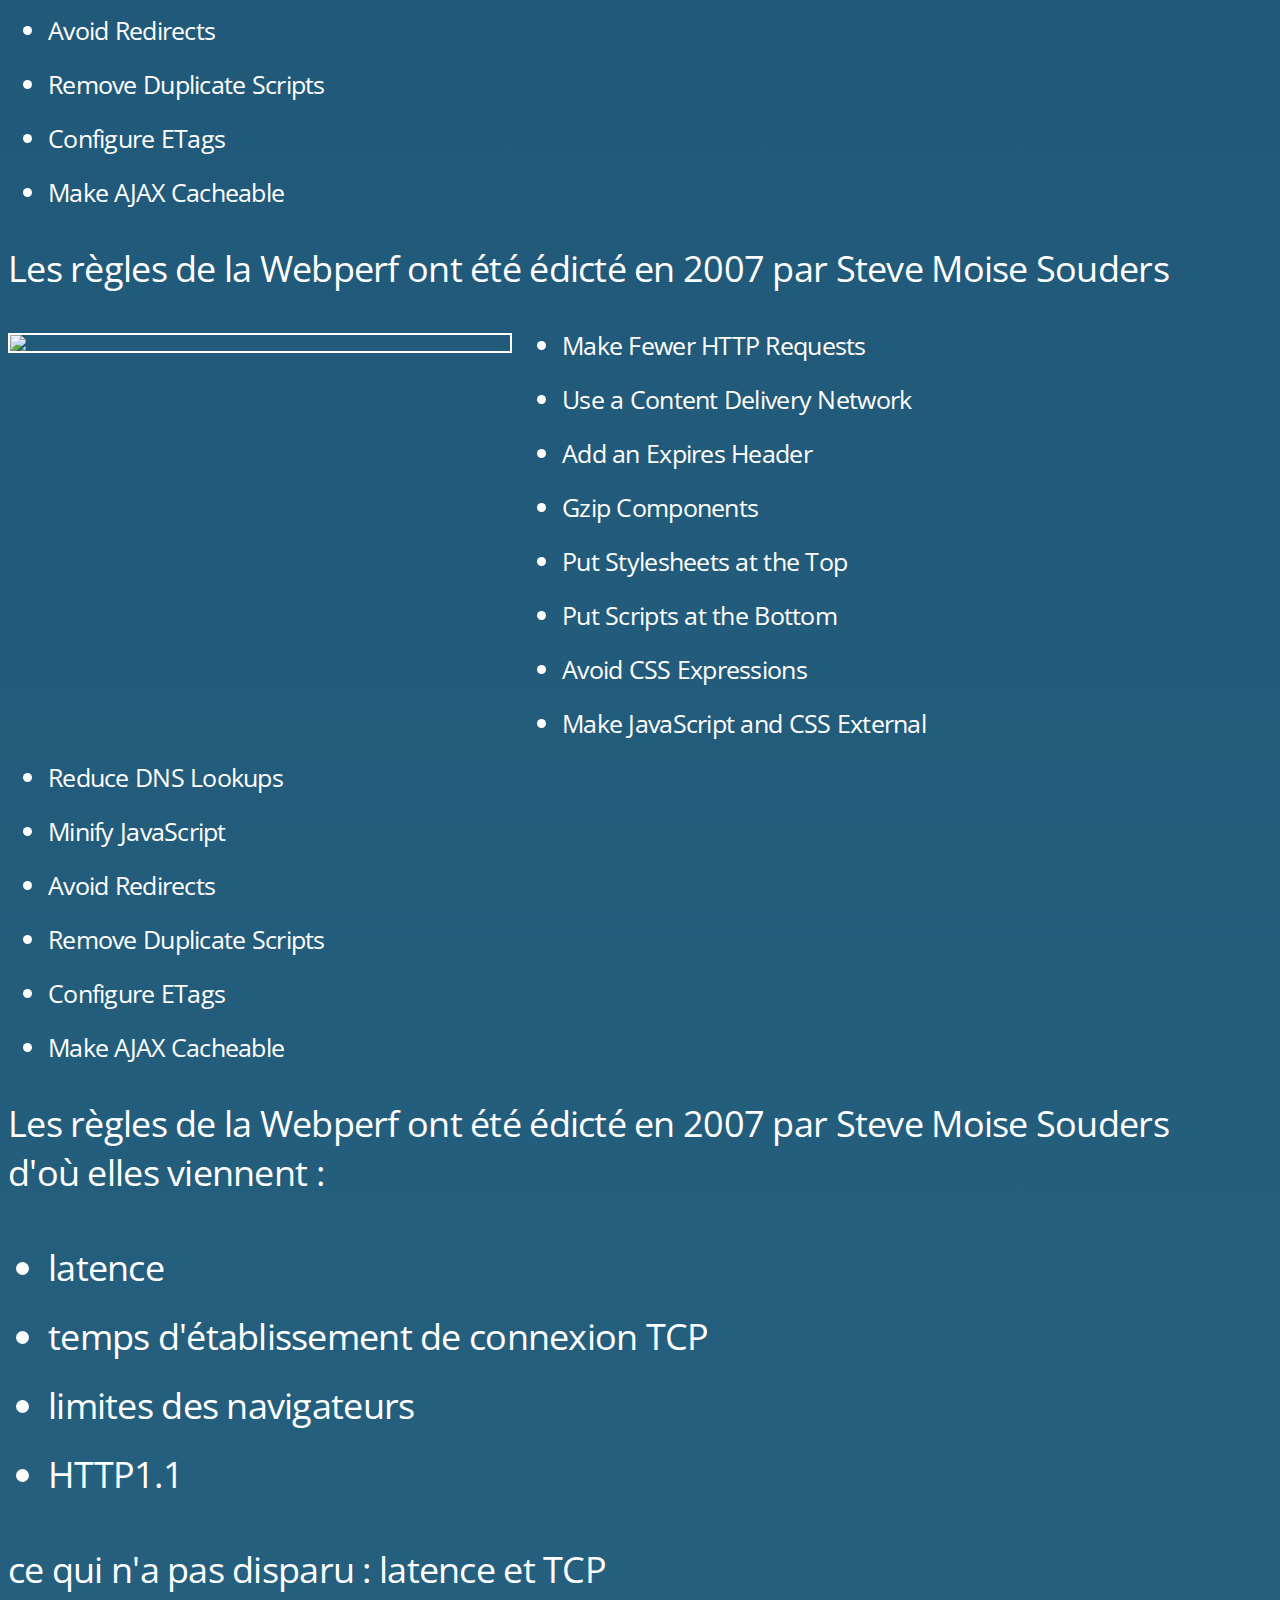
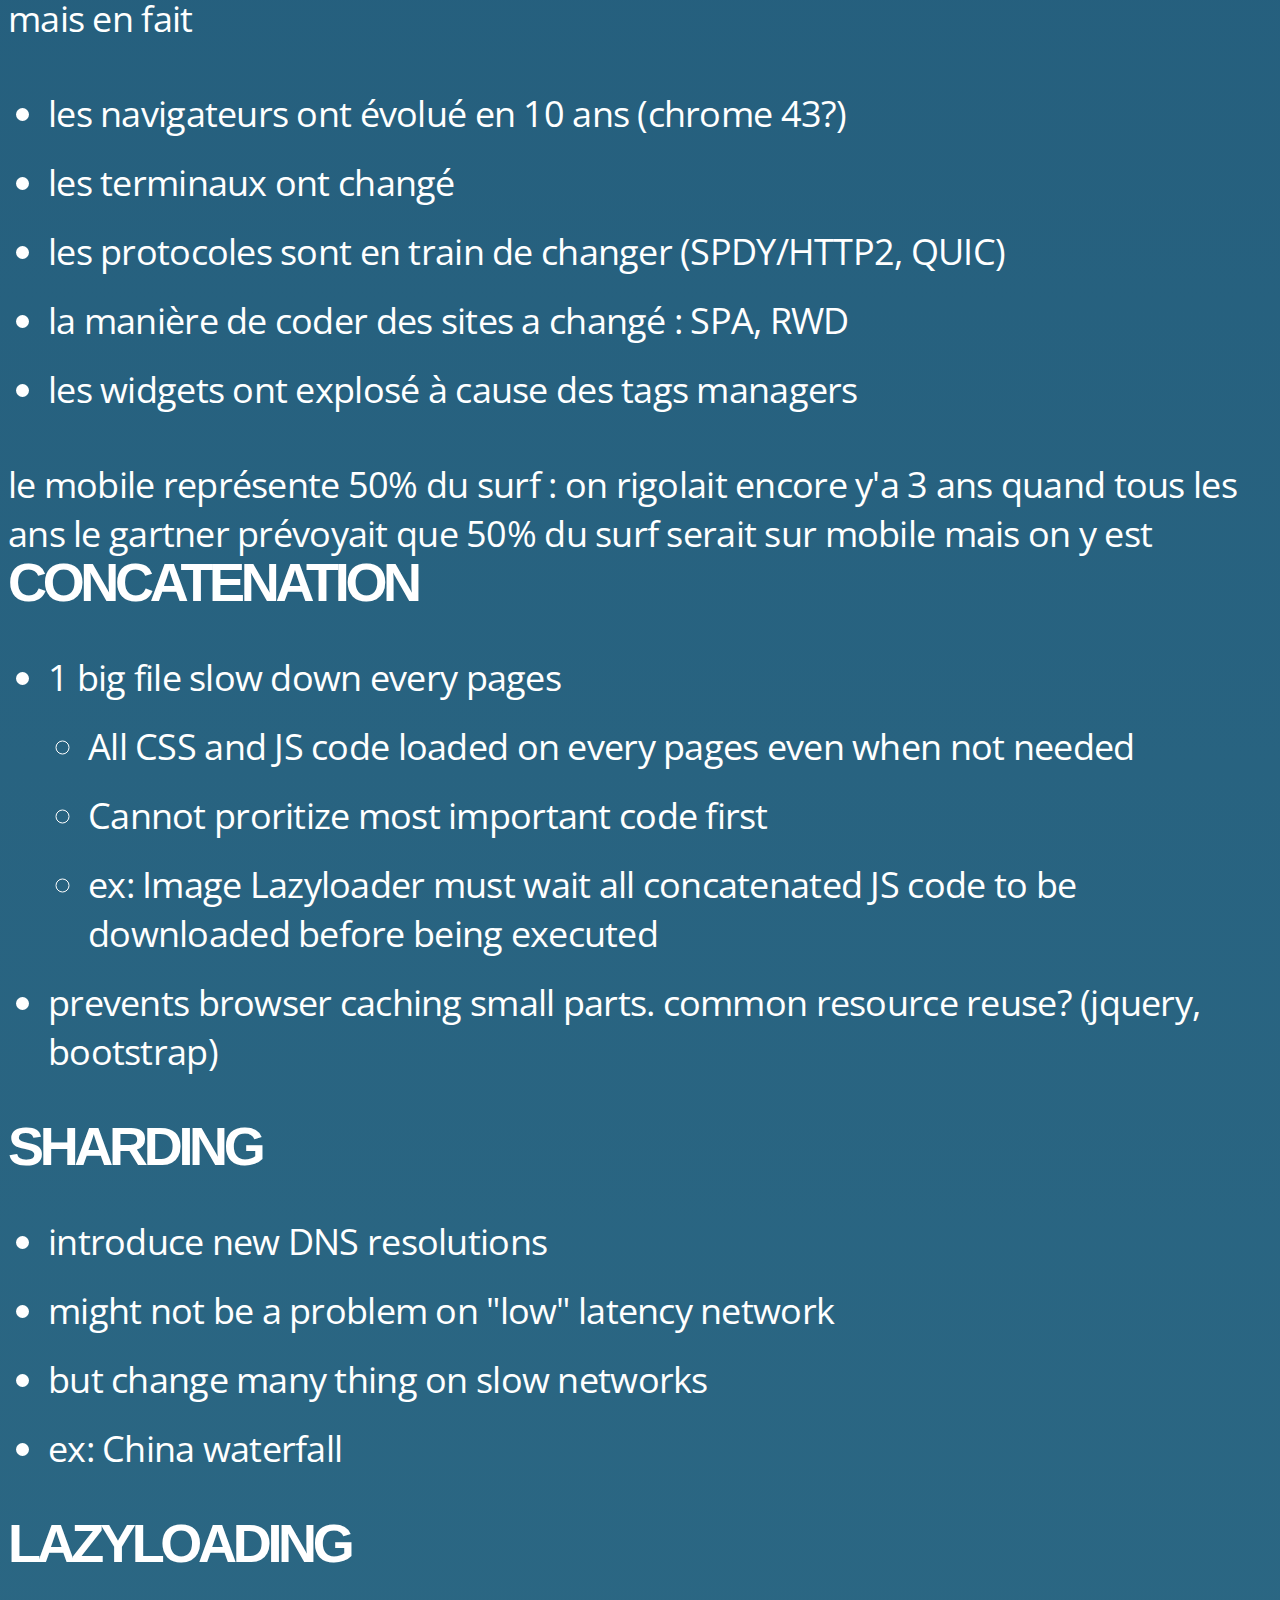
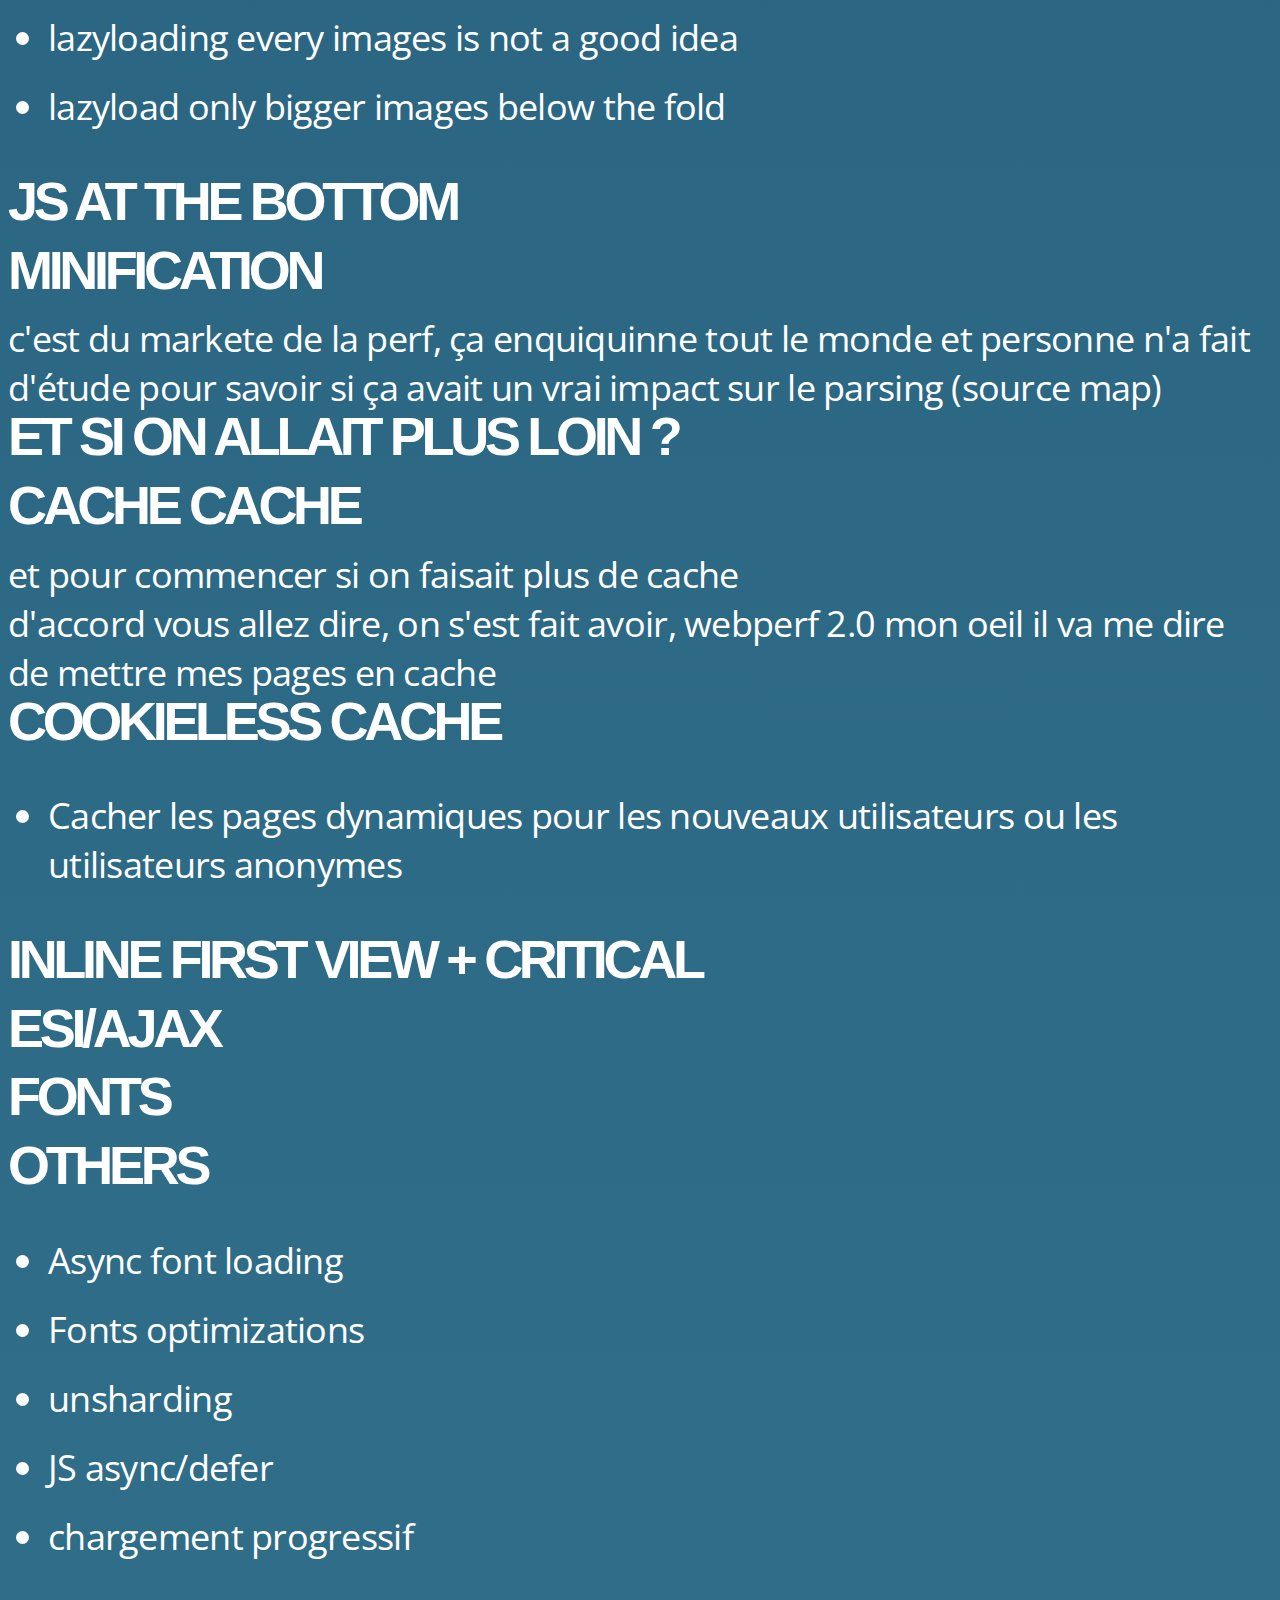
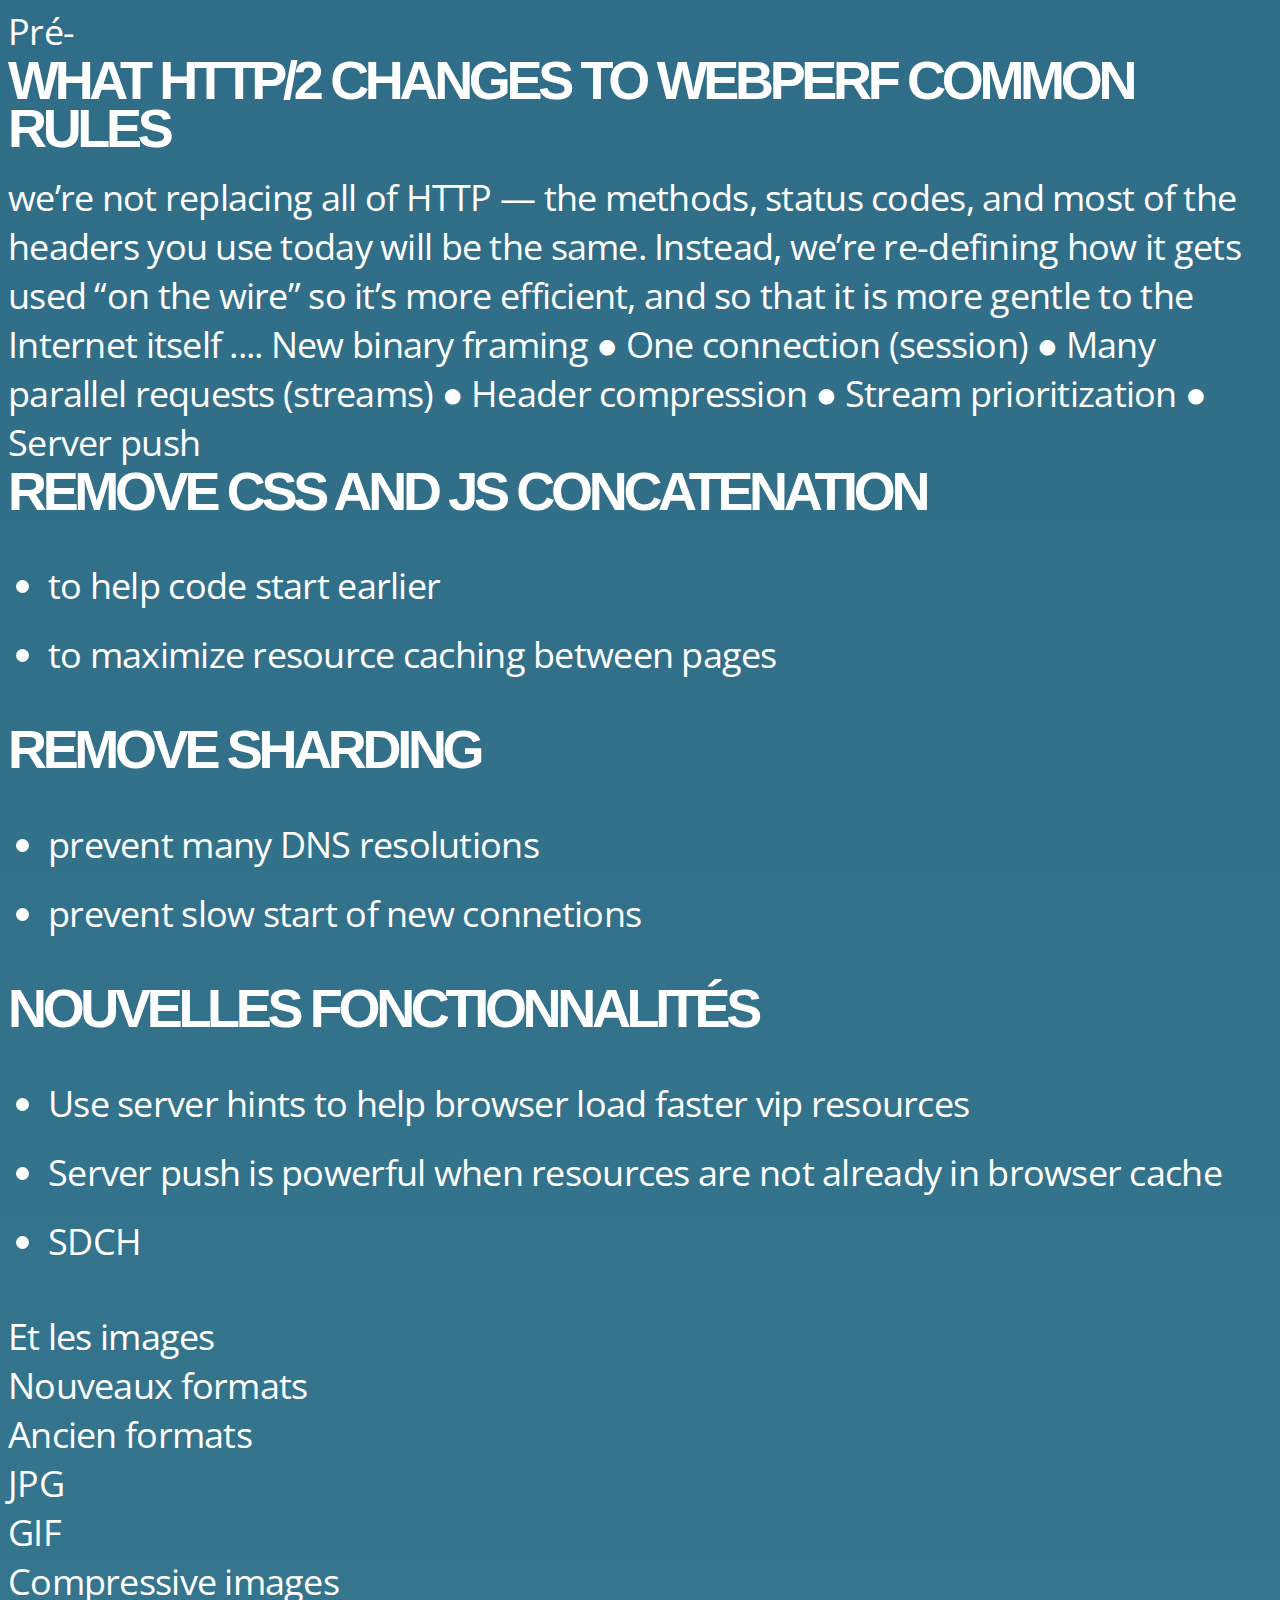
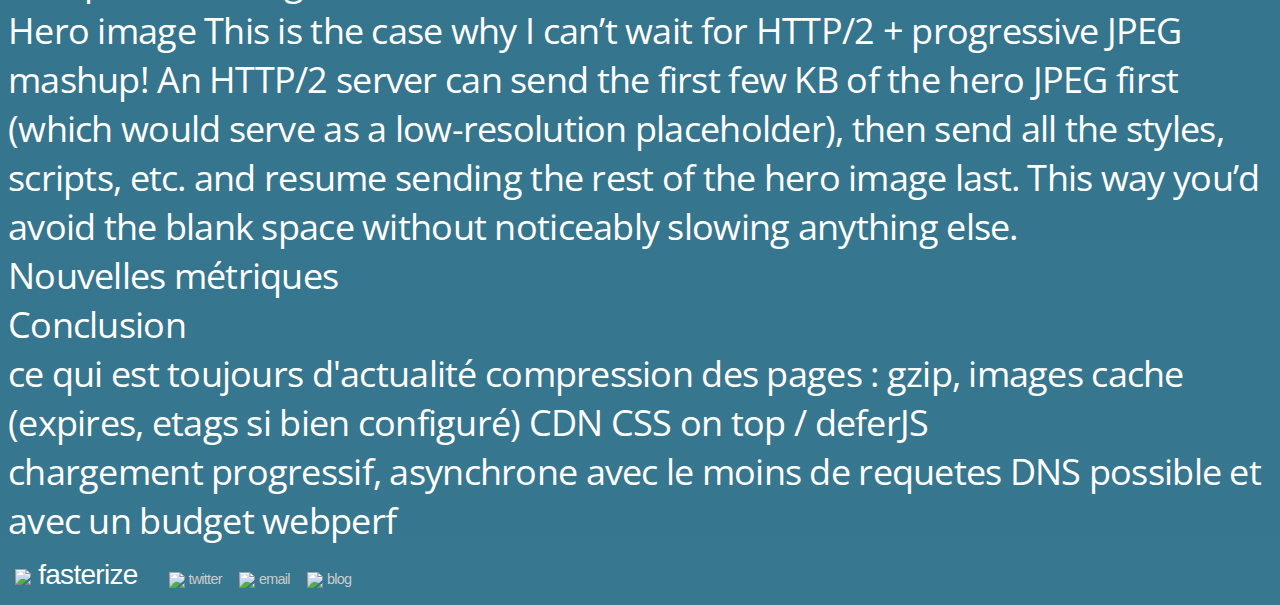
==== commit ca439d77: "HTML code formatting" ====
--- a/index.html
+++ b/index.html
@@ -50,60 +50,163 @@
 					<p>
 						<small>Tech2Day 2015</small>
 					</p>
+					<p>
+						<small>@stefounet</small>
+					</p>
 				</section>
-        <section>
-          <section>
-            Ce dont je ne parlerai pas : inpage perf (rendering, layout, JS), backend, tls (session reuse, cache, tls record, certificate size), tcp slow start, tcp window scaling, disable slow start after idle, webrtc
-          </section>
+
+        <section>
+
+          <section>
+            Ce dont je ne parlerai pas : 
+            <ul style="text-align:left">
+              <li>inpage perf (rendering, layout, JS), 
+              <li>backend, 
+              <li>tls (session reuse, cache, tls record, certificate size), 
+              <li>tcp (slow start, tcp window scaling, disable slow start after idle), 
+              <li>webrtc
+            </ul>
+          </section>
+
            <section>
             <h2>Petite</h2><h1>introduction</h1>
             <h3>(pour ceux qui vivraient encore dans des datacenters)</h3>
           </section>
+
           <section>
             Faire que les sites Web se chargent plus rapidement, 
-            sur tous les navigateurs, 
-            tous les devices 
-            toutes les connexions
-            </section>
-          <section>
-            différence entre backend/frontend
-            waterfall
-          </section>
+            <span class="fragment">sur tous les navigateurs,</span> 
+            <span class="fragment">tous les devices,</span> 
+            <span class="fragment">toutes les connexions</span>
+          </section>
+
+          <section>
+            <h2>backend/frontend</h2>
+            <img src="assets/waterfall.png" width="600">  
+          </section>
+
           <section>
             mais pourquoi on fait ça ? 
             <aside class="notes">
-              image orangina
-            </aside>
-          </section>
-        </section>
-        <section>
-          <section>
-            <h2>Les limites des règles actuelles</h2>
+              en ce qui me concerne c'est parce que j'ai codé en 1982 sur un ZX Spectrum avec 16Ko de RAM et aussi parce que j'ai un business là dessus ;-)
+            </aside>
+          </section>
+
+          <section>
+            <img src="assets/parce que.jpg">
+            <aside class="notes">
+            et sinon pour de vrai, ben c'est pour les utilisateurs, parce qu'on n'aime pas attendre 
+            </aside>
+          </section>
+
+          <section data-transition="fast">
+            <img src="assets/wait.png">
+            <aside class="notes">
+              et donc ça a un impact sur le business
+              Y'a beaucoup d'études dont le fameux 100ms d'amazon qui montrent qu'il y a un impact négatif sur le business quand on ralentit un site web
+              De notre côté, nous on a montré l'inverse : qu'il y avait un impact positif quand on accélérait un site ! 
+              Par exemple, on voit la corrélation chez un client dans le secteur de la mode.
+            </aside>
+          </section>
+
+          <section data-transition="fast">
+            <img src="assets/conversion rate vs loadtime.png">
+          </section>
+
+          <section data-transition="fast">
+            <img src="assets/pageviews vs loadtime.png">
+            <aside class="notes">
+              et pour ceux qui se posent la question, ce n'est pas près de s'arrêter 
+            </aside>
+           </section>
+
+          <section>
+             <img src="assets/evolution.png">
+            <aside class="notes">
+              mais heureusement y'a des règles qui existent pour améliorer les perfs
+            </aside>
+          </section>
+
+        </section>
+
+        <section>
+
+          <section>
+            <h1>Les limites des règles actuelles</h1>
             <h3>quand la webperf va à l'encontre de la webperf</h3>
           </section>
-          <section>
-            bible / moise / ancien testament
-            <aside class="notes">
-            Les règles de la Webperf ont été édicté par 
+
+          <section>
+            <img class="" src="assets/Moise.png" width="500" align="left" style="margin-bottom:400px;margin-right:50px">
+            <ul style="text-align:left;font-size:0.7em">
+              <li>Make Fewer HTTP Requests
+              <li>Use a Content Delivery Network
+              <li>Add an Expires Header
+              <li>Gzip Components
+              <li>Put Stylesheets at the Top
+              <li>Put Scripts at the Bottom
+              <li>Avoid CSS Expressions
+              <li>Make JavaScript and CSS External
+              <li>Reduce DNS Lookups
+              <li>Minify JavaScript
+              <li>Avoid Redirects
+              <li>Remove Duplicate Scripts
+              <li>Configure ETags
+              <li>Make AJAX Cacheable
+            </ul>
+
+            <aside class="notes">
+              Les règles de la Webperf ont été édicté en 2007 par Steve Moise Souders 
             </aside>
            </section>
-          <section>
-            nouveau testament
-          </section>
+
+          <section>
+            <img class="" src="assets/nouveau testament.png" width="500" align="left" style="margin-bottom:400px;margin-right:50px">
+            <ul class="bullets" style="font-size:0.7em">
+              <li>Make Fewer HTTP Requests
+              <li>Use a Content Delivery Network
+              <li>Add an Expires Header
+              <li>Gzip Components
+              <li>Put Stylesheets at the Top
+              <li>Put Scripts at the Bottom
+              <li>Avoid CSS Expressions
+              <li>Make JavaScript and CSS External
+              <li>Reduce DNS Lookups
+              <li>Minify JavaScript
+              <li>Avoid Redirects
+              <li>Remove Duplicate Scripts
+              <li>Configure ETags
+              <li>Make AJAX Cacheable
+            </ul>
+
+            <aside class="notes">
+              Les règles de la Webperf ont été édicté en 2007 par Steve Moise Souders 
+            </aside>
+          </section>
+
           <section>
             d'où elles viennent : 
-            la latence (
-            temps d'établissement de connexion (poignée de main ?
-            navigateurs
-            le protocole HTTP1.1
-          </section>
+            <ul class="bullets">
+              <li>latence
+              <li>temps d'établissement de connexion TCP
+              <li>limites des navigateurs
+              <li>HTTP1.1
+            </ul>
+            <aside class="notes">ce qui n'a pas disparu : latence et TCP</aside>
+          </section>
+
           <section>
             mais en fait
-            les navigateurs ont évolué en 10 ans (chrome 43?)
-            les terminaux ont changé (mobile 50% du surf : on rigolait encore y'a 3 ans quand tous les ans le gartner prévoyait que 50% du surf serait sur mobile mais on y est
-            les protocoles sont en train de changer
-            la manière de coder des sites a changé : SPA, RWD
-            les widgets ont explosé à cause des tags managers
+            <ul class="bullets">
+              <li>les navigateurs ont évolué en 10 ans (chrome 43?)
+              <li>les terminaux ont changé 
+              <li>les protocoles sont en train de changer (SPDY/HTTP2, QUIC)
+              <li>la manière de coder des sites a changé : SPA, RWD
+              <li>les widgets ont explosé à cause des tags managers
+            </ul>
+            <aside class="notes">
+              le mobile représente 50% du surf : on rigolait encore y'a 3 ans quand tous les ans le gartner prévoyait que 50% du surf serait sur mobile mais on y est
+            </aside>
           </section>
 
           <section>
@@ -136,31 +239,39 @@
               <li>lazyload only bigger images below the fold</li>
             </ul>
           </section>
+
           <section>
             <h2>JS at the bottom</h2>
           </section>
+
           <section>
             <h2>Minification</h2>
             c'est du markete de la perf, ça enquiquinne tout le monde et personne n'a fait d'étude pour savoir si ça avait un vrai impact sur le parsing (source map)
           </section>
-        </section>
-
-        <section>
+
+        </section>
+
+        <section>
+
           <section>
             <h2>et si on allait plus loin ?</h2>
           </section>
-        </section>
-
-        <section>
+
+        </section>
+
+        <section>
+
           <section>
             <h2>cache cache</h2>
           </section>
+
           <section>
             et pour commencer si on faisait plus de cache
             <aside class="notes">
               d'accord vous allez dire, on s'est fait avoir, webperf 2.0 mon oeil il va me dire de mettre mes pages en cache
             </aside>
           </section>
+
           <section>
             <h2>Cookieless cache</h2>
 
@@ -177,6 +288,7 @@
           <section>
             <h2>ESI/Ajax</h2>
           </section>
+
           <section>
             <h2>Fonts</h2>
           </section>
@@ -203,9 +315,11 @@
         </section>
 
         <section>
+
           <section>
             <h2>What HTTP/2 changes to webperf common rules</h2>
           </section>
+
           <section>
           we’re not replacing all of HTTP — the methods, status codes, and most of the headers you use today will be the same. Instead, we’re re-defining how it gets used “on the wire” so it’s more efficient, and so that it is more gentle to the Internet itself ....
 
@@ -246,23 +360,31 @@
               <li>SDCH</li>
             </ul>
          </section>
-        </section>
-        <section>
+
+        </section>
+
+        <section>
+
           <section>
             Et les images
           </section>
+
           <section>
             Nouveaux formats
           </section>
+
           <section>
             Ancien formats
           </section>
+
           <section>
             JPG
           </section>
+
           <section>
             GIF
           </section>
+
           <section>
             Compressive images
           </section>
@@ -276,16 +398,23 @@
             This way you’d avoid the blank space without noticeably slowing anything else.
  
           </section>    
-        </section>
-        <section>
+
+        </section>
+
+        <section>
+
           <section>
             Nouvelles métriques
           </section>
-        </section>
-        <section>
+
+        </section>
+
+        <section>
+
           <section>
           Conclusion
           </section>
+
           <section>
           ce qui est toujours d'actualité
           compression des pages : gzip, images
@@ -293,11 +422,14 @@
           CDN 
           CSS on top / deferJS
           </section>
+
            <section>
           chargement progressif, asynchrone avec le moins de requetes DNS possible et avec un budget webperf
 
           </section>
-        </section>
+
+        </section>
+
 			</div>
 
 			<div class="icon-bar">
--- a/css/theme/fasterize.css
+++ b/css/theme/fasterize.css
@@ -33,6 +33,10 @@
   background: #134674;
   text-shadow: none; }
 
+.reveal section ul {
+  text-align:left;
+}
+
 /*********************************************
  * HEADERS
  *********************************************/
@@ -89,7 +93,7 @@
 .reveal section img {
   margin: 15px 0px;
   background: rgba(255, 255, 255, 0.12);
-  border: 4px solid white;
+  border: 2px solid white!important;
   box-shadow: 0 0 10px rgba(0, 0, 0, 0.15);
   -webkit-transition: all .2s linear;
   -moz-transition: all .2s linear;
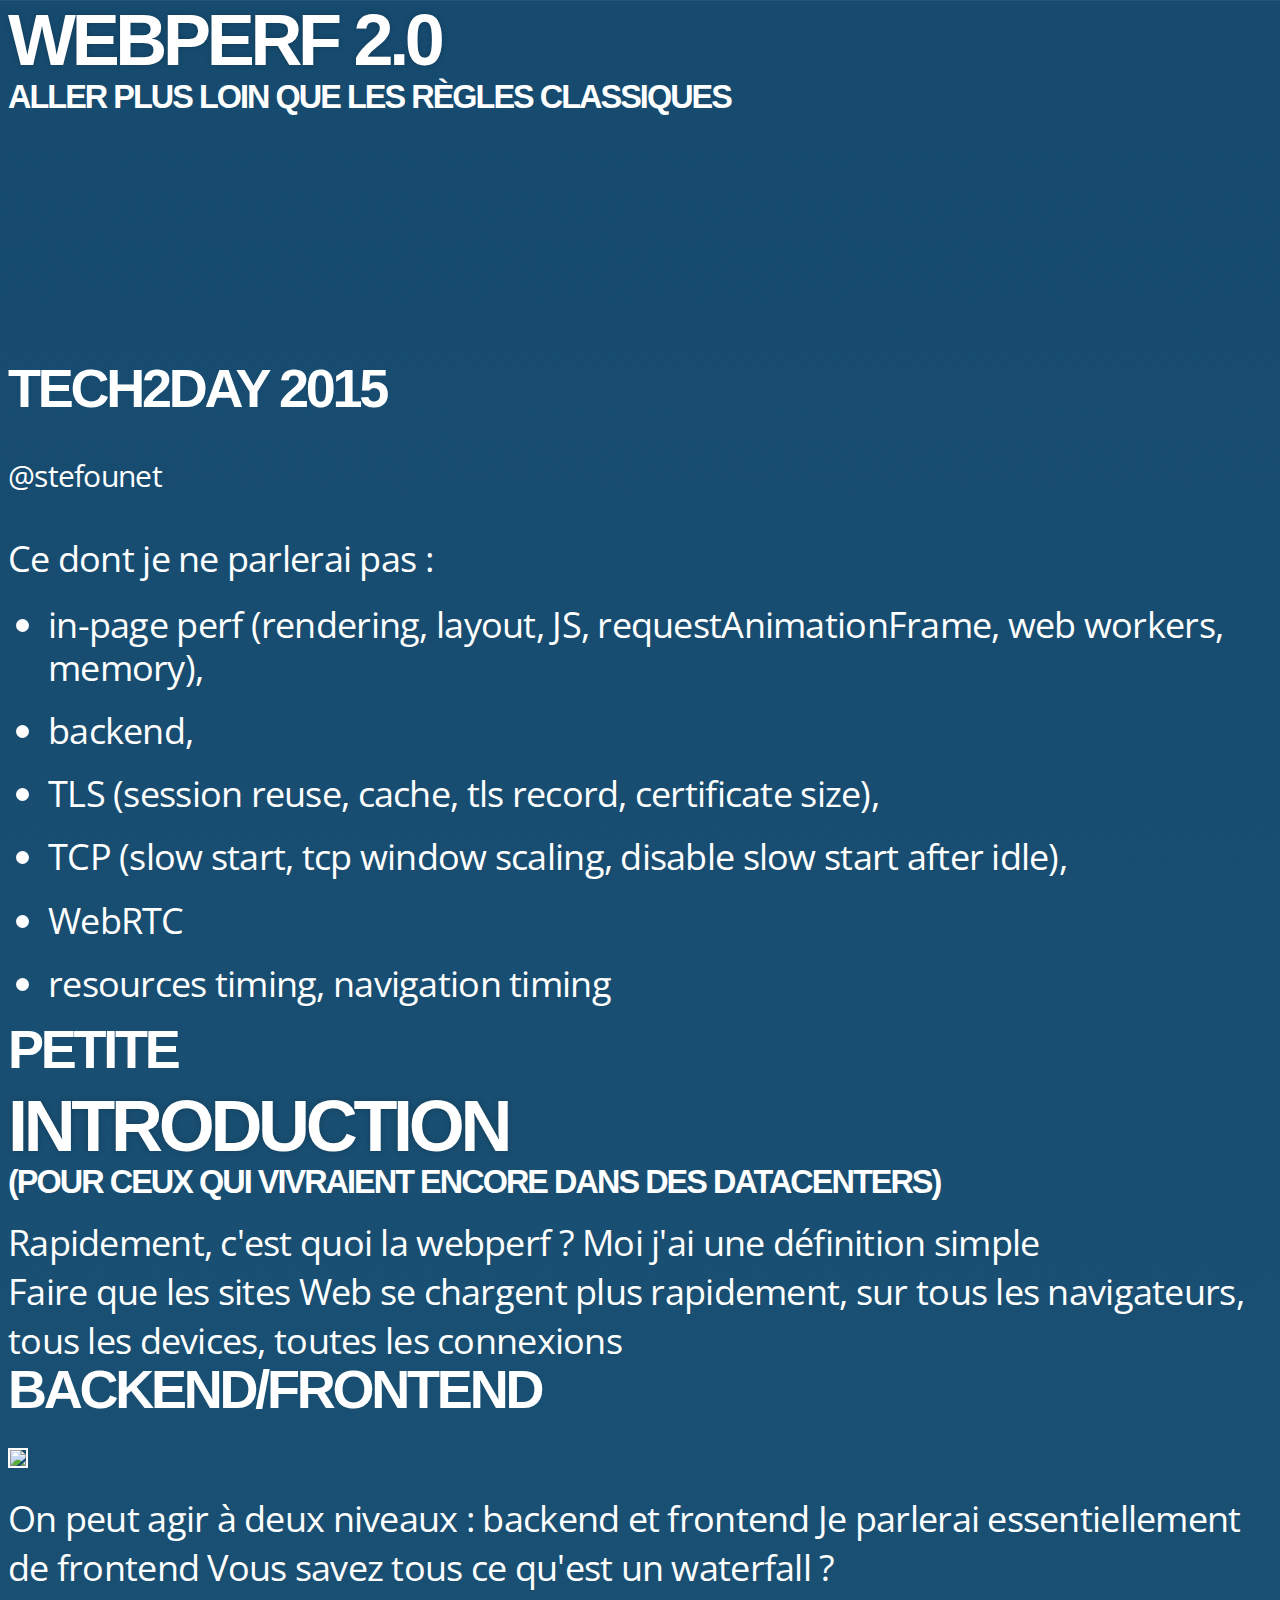
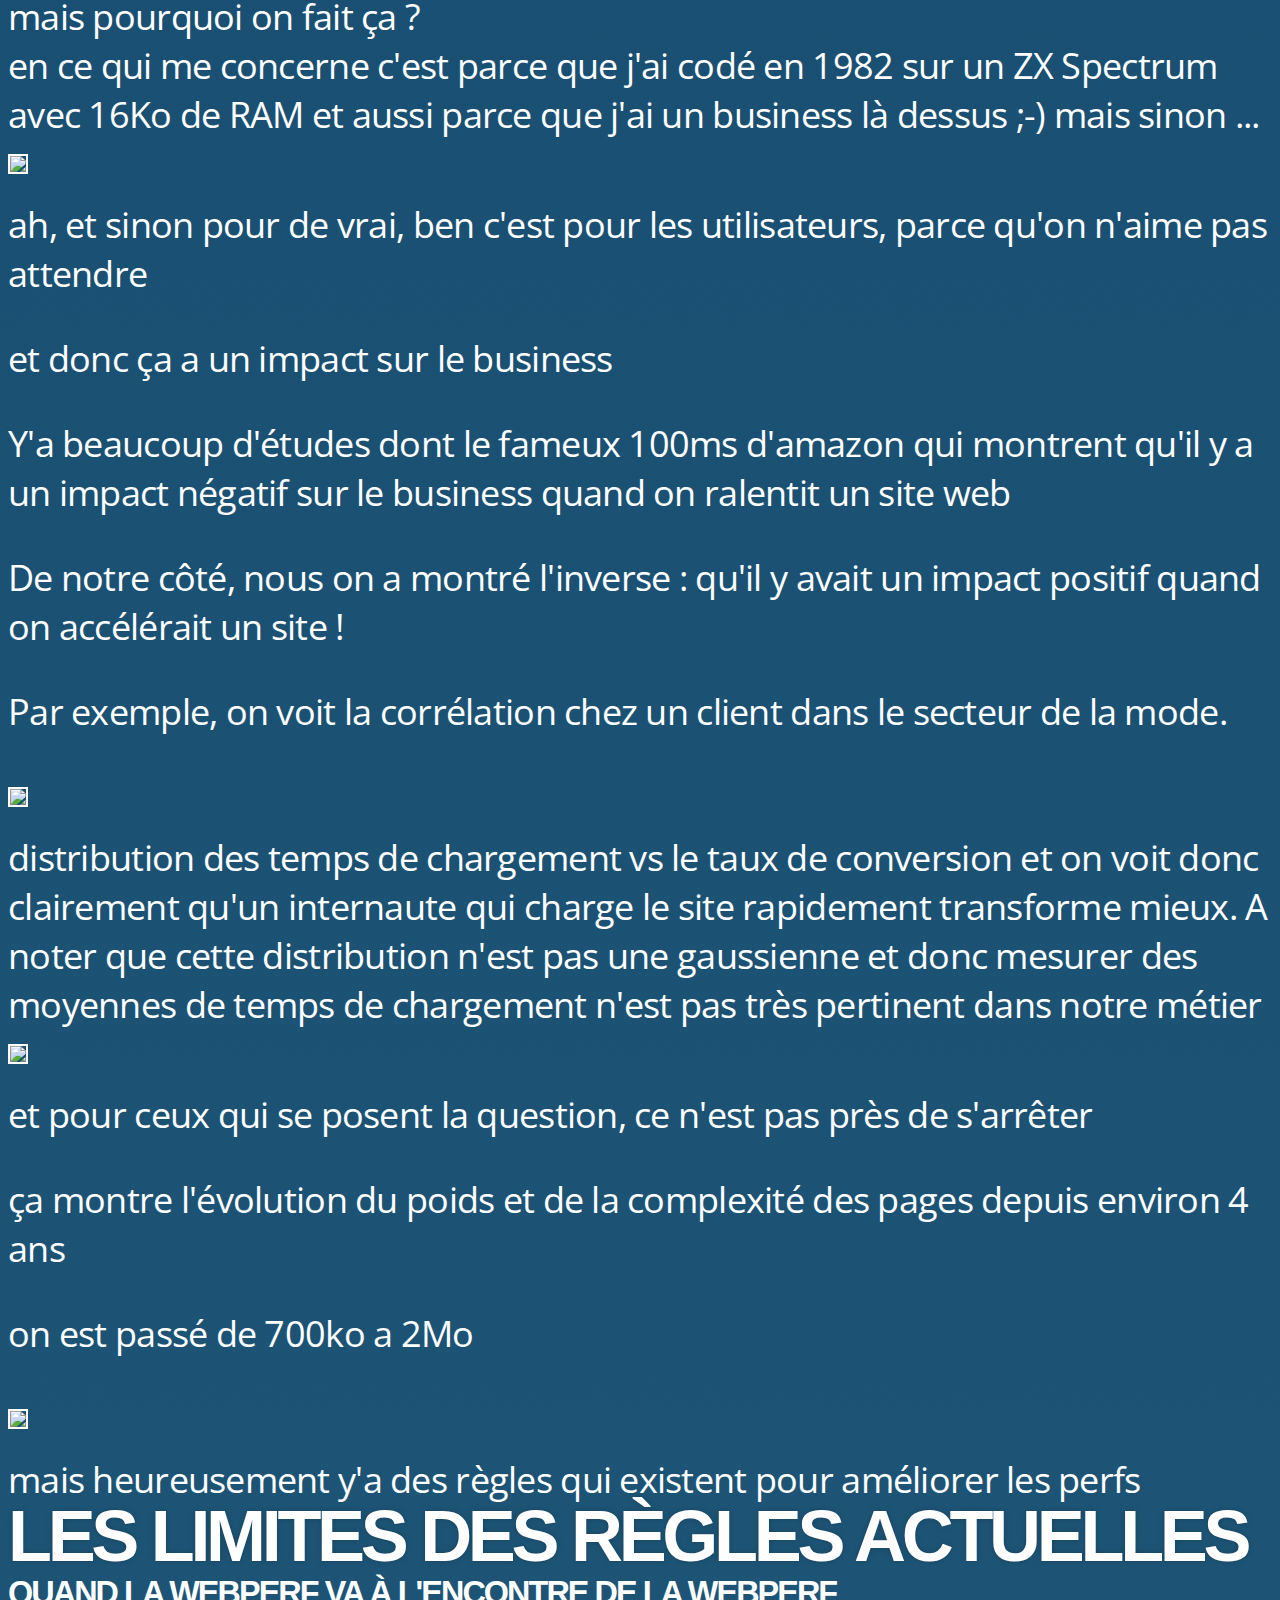
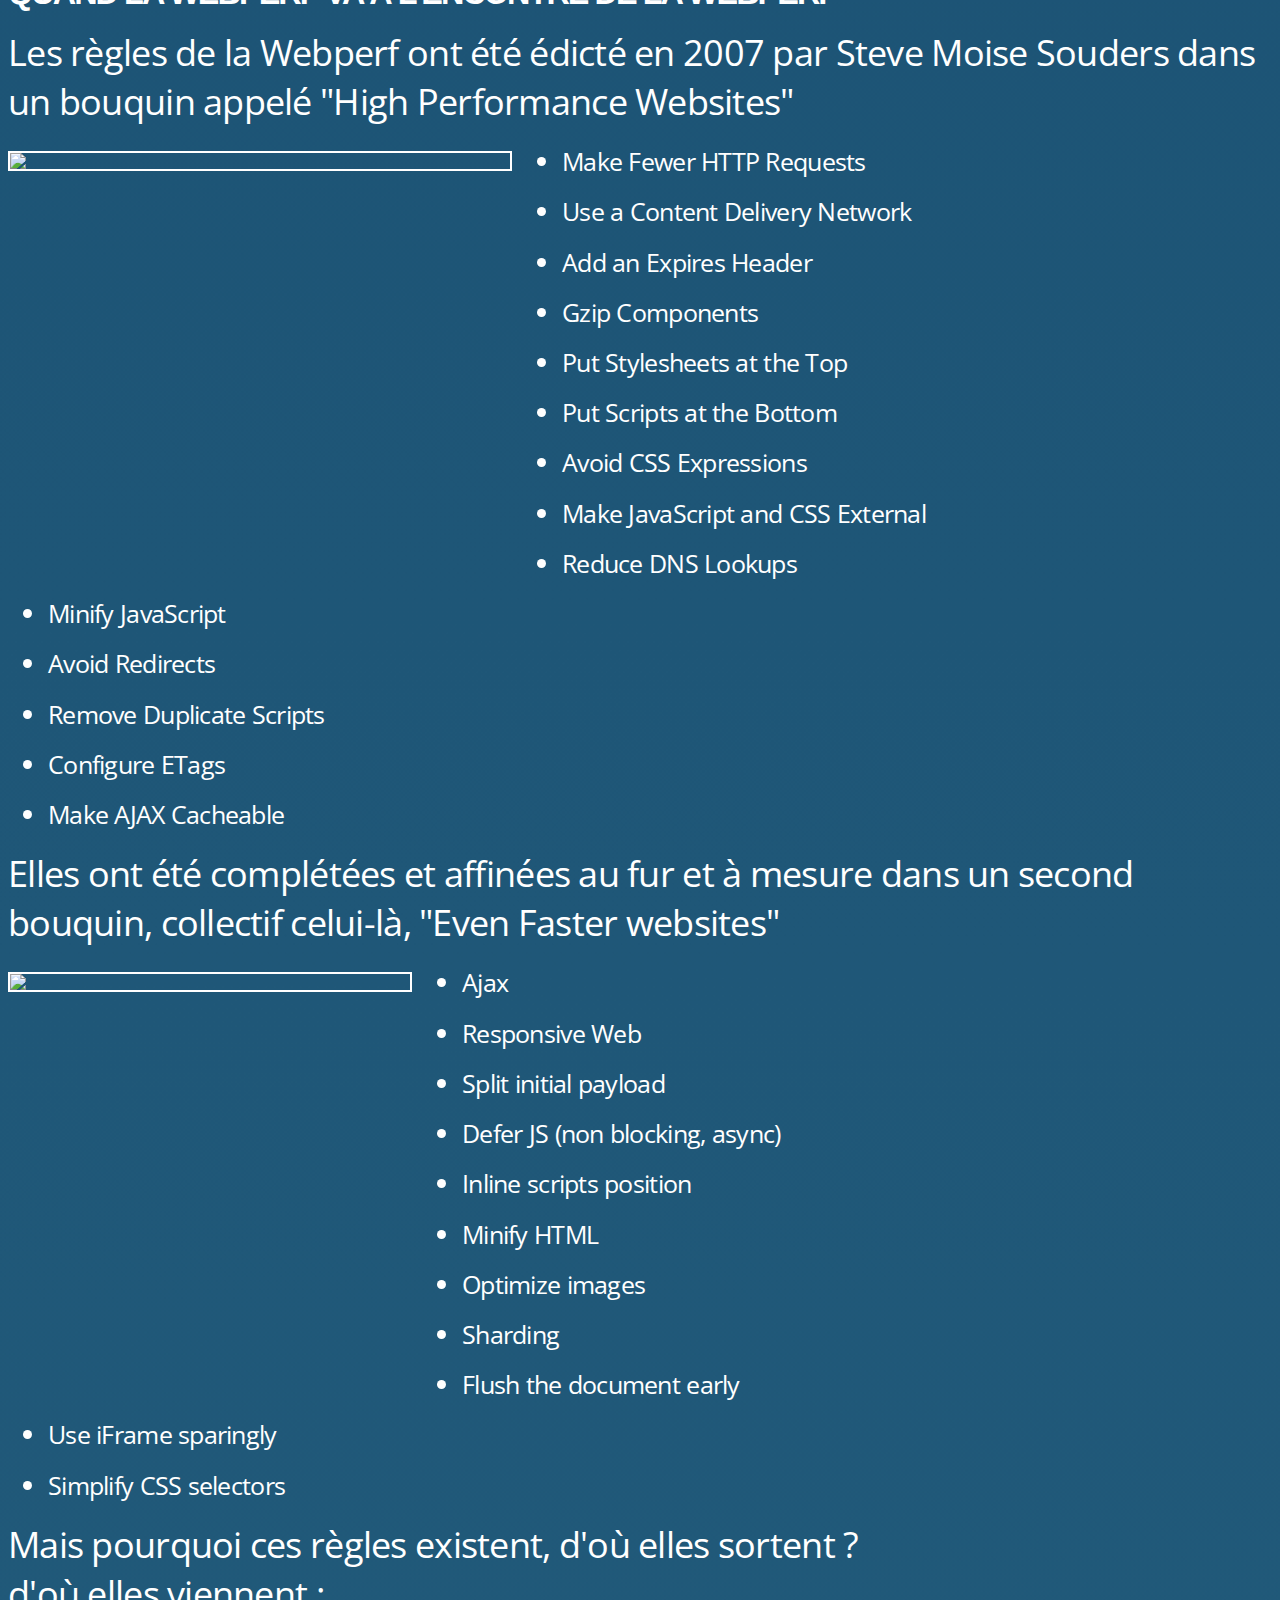
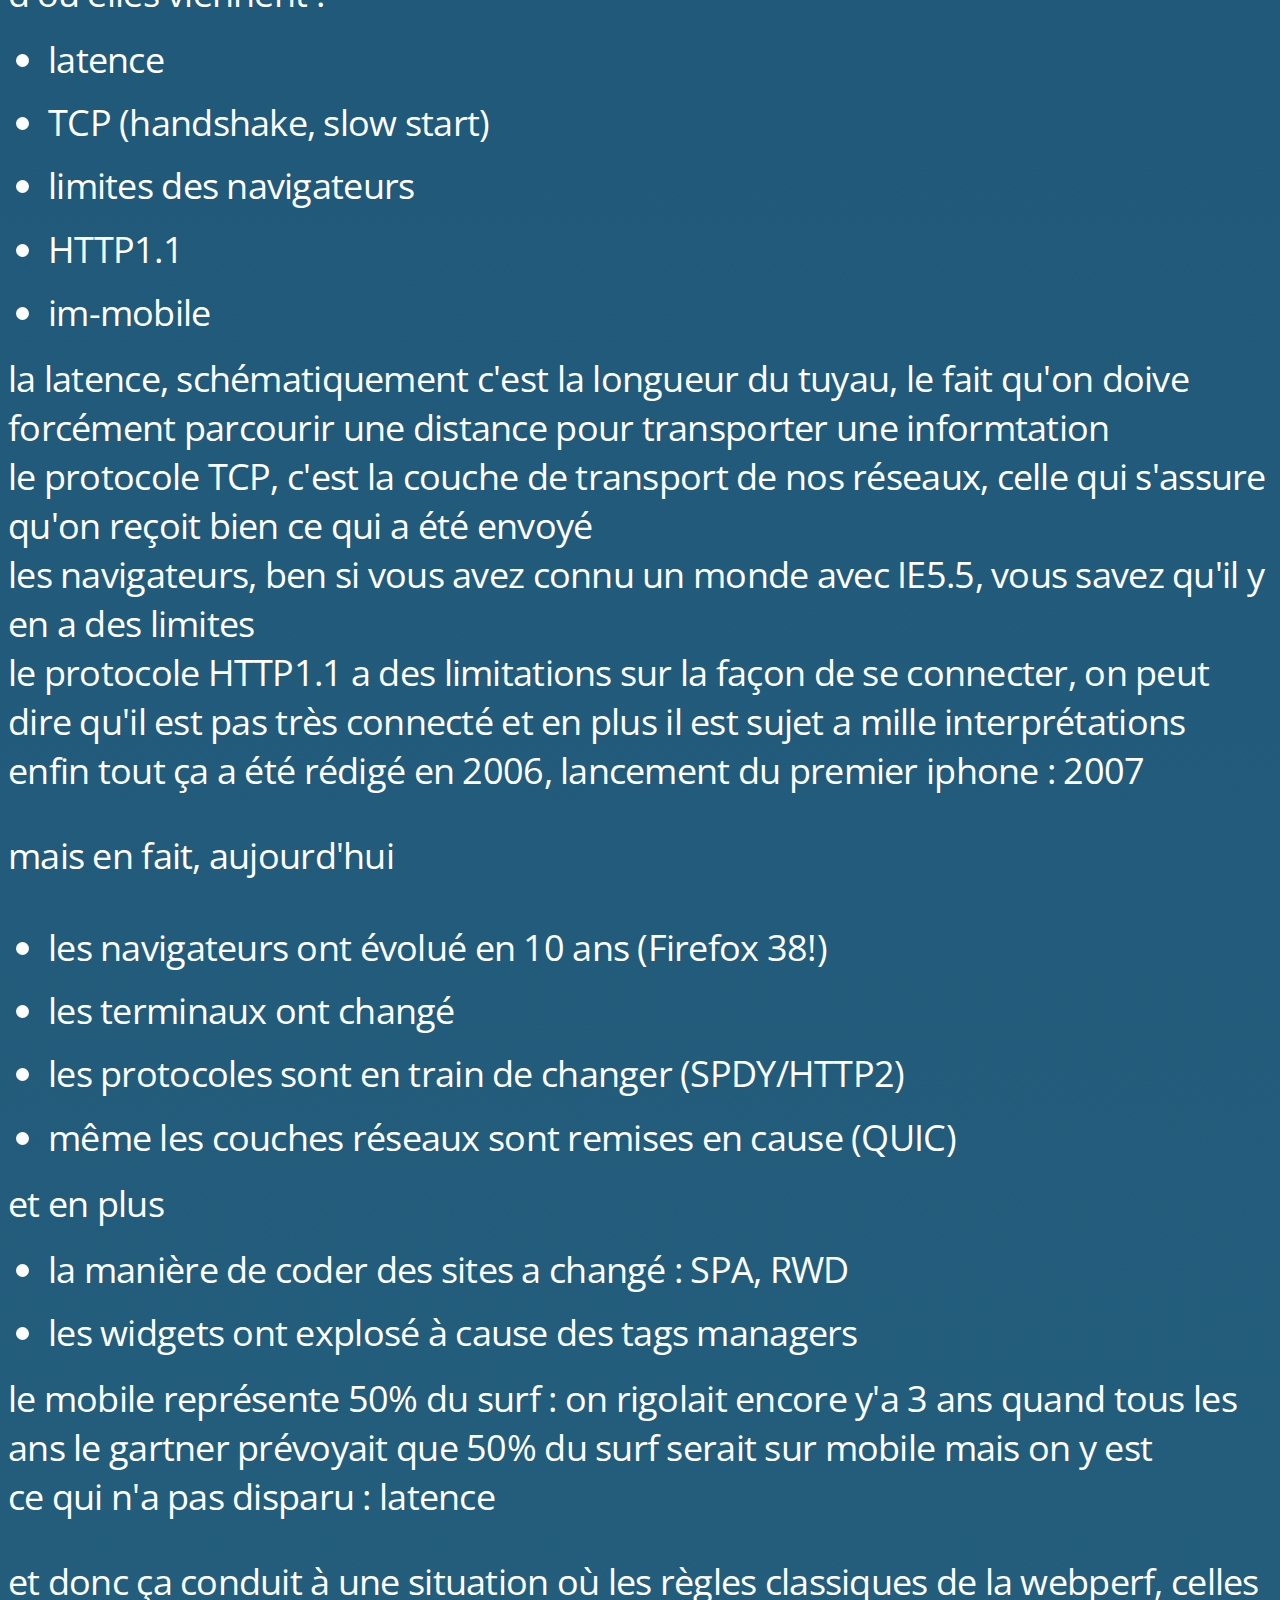
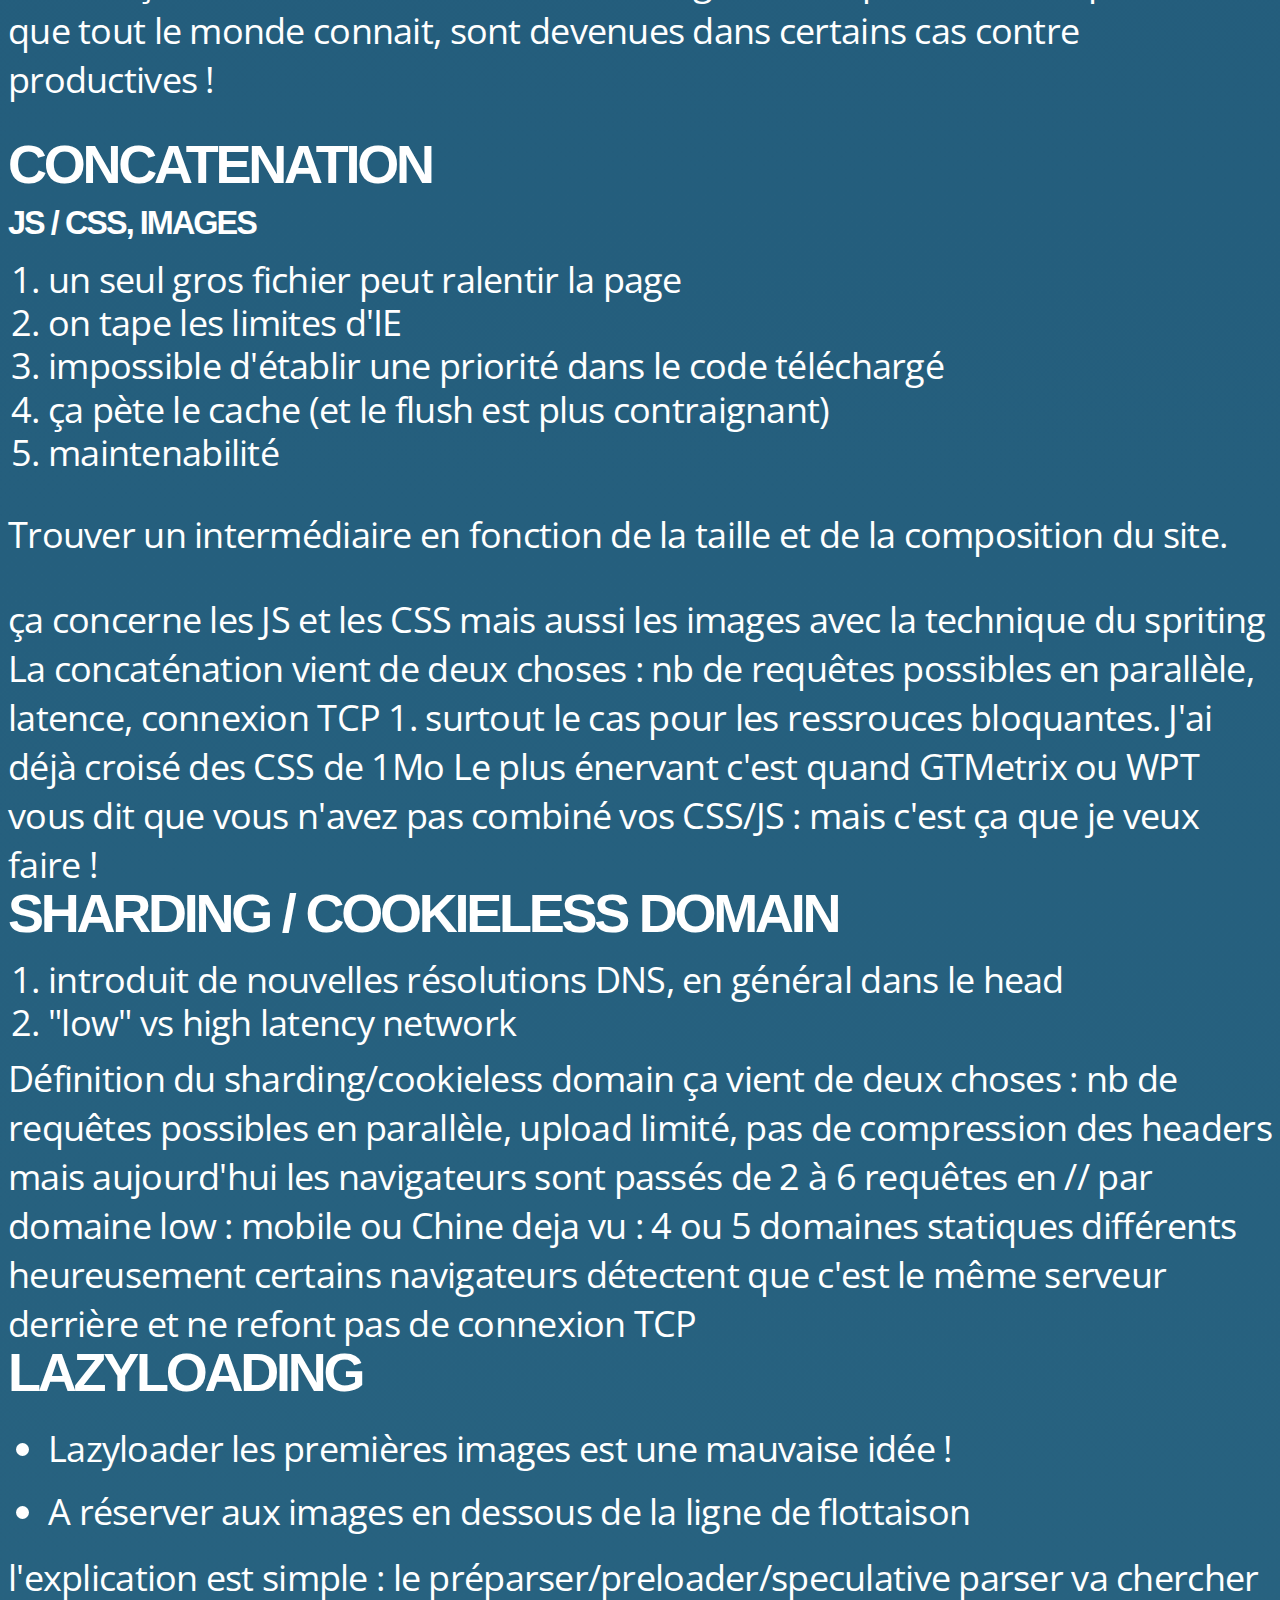
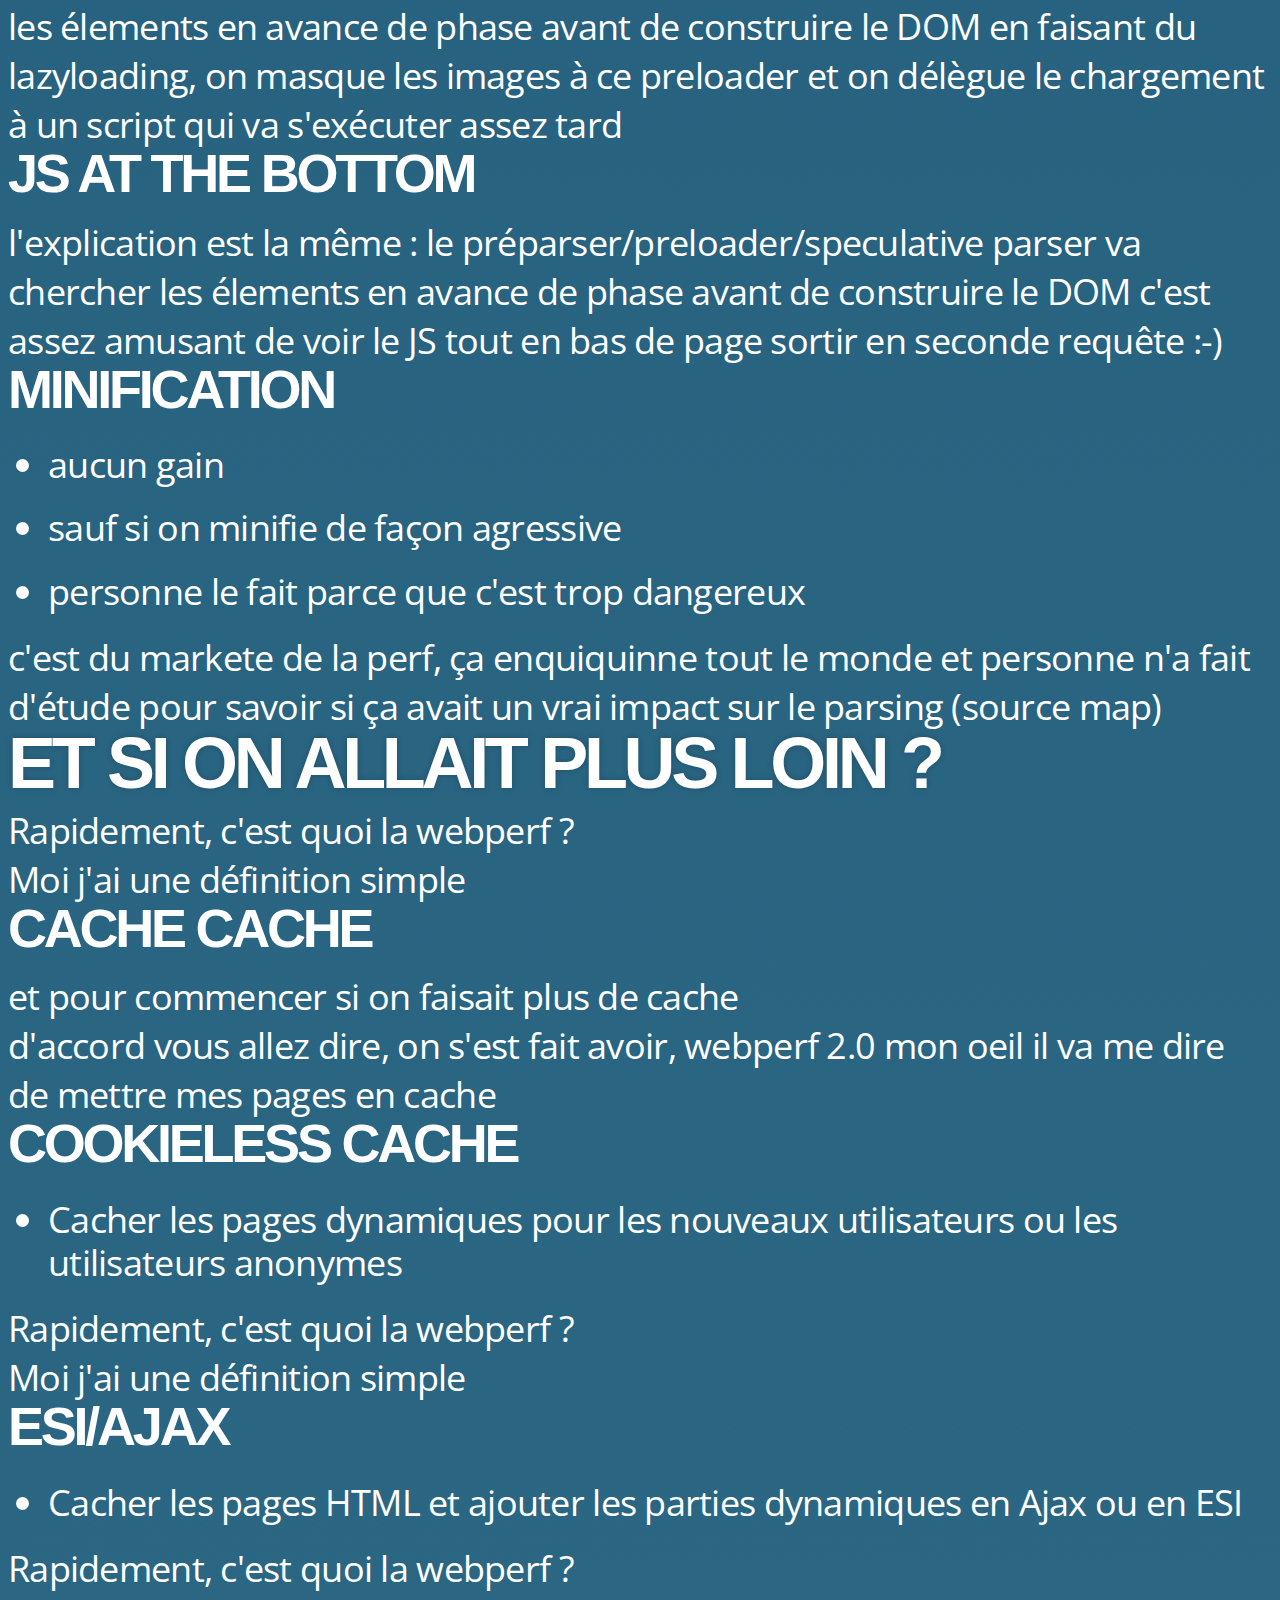
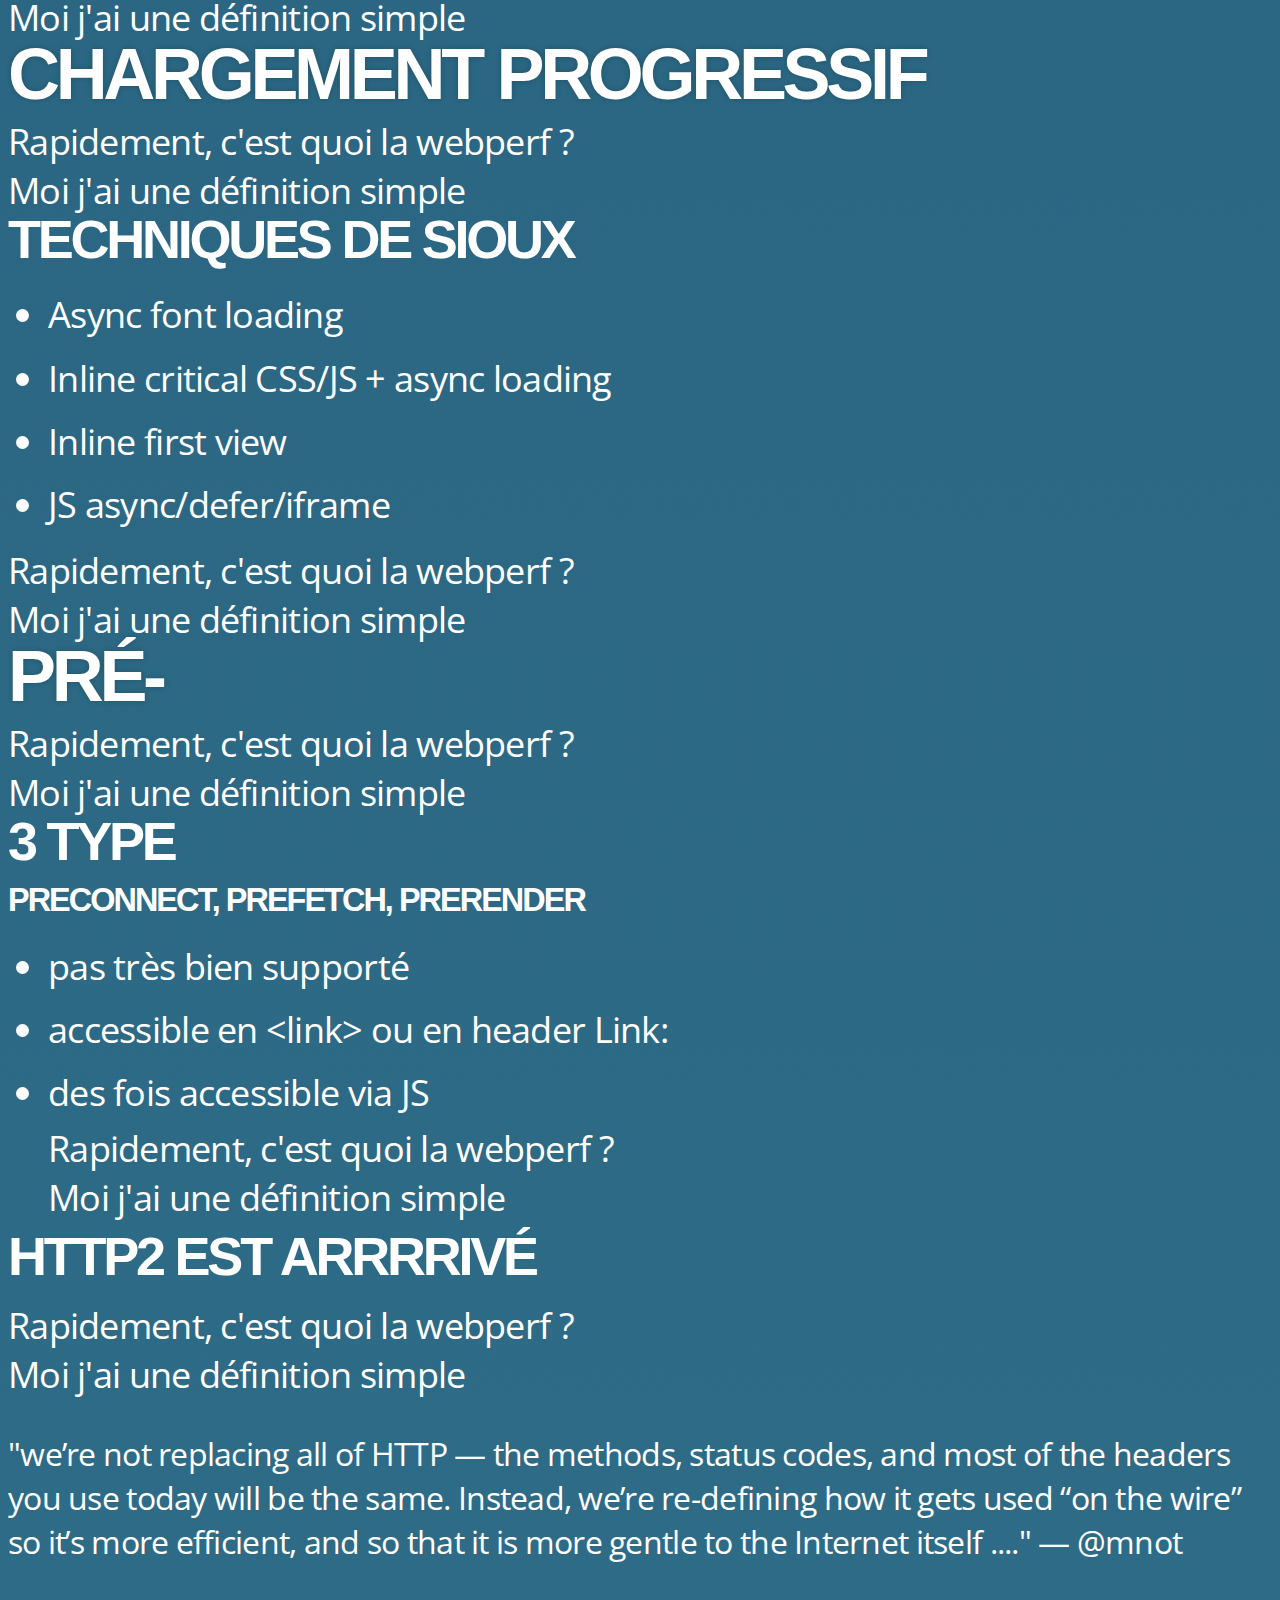
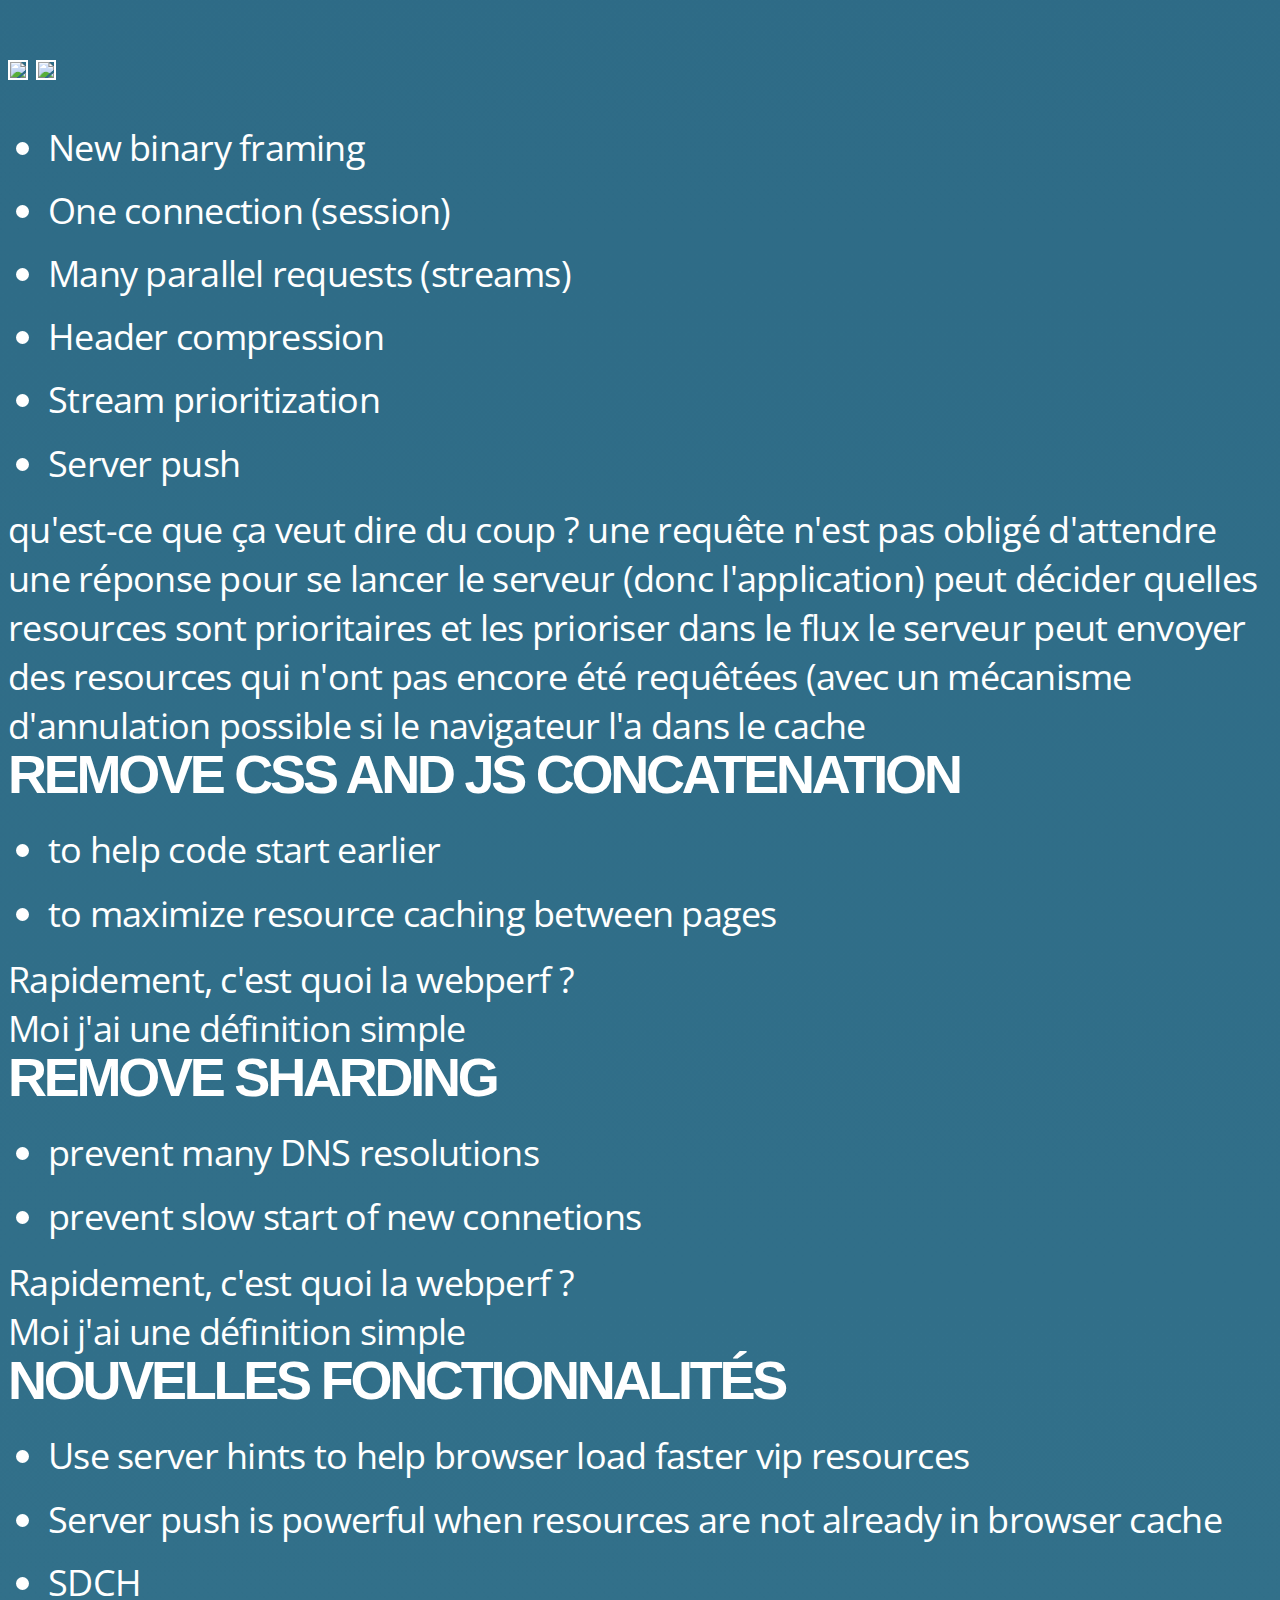
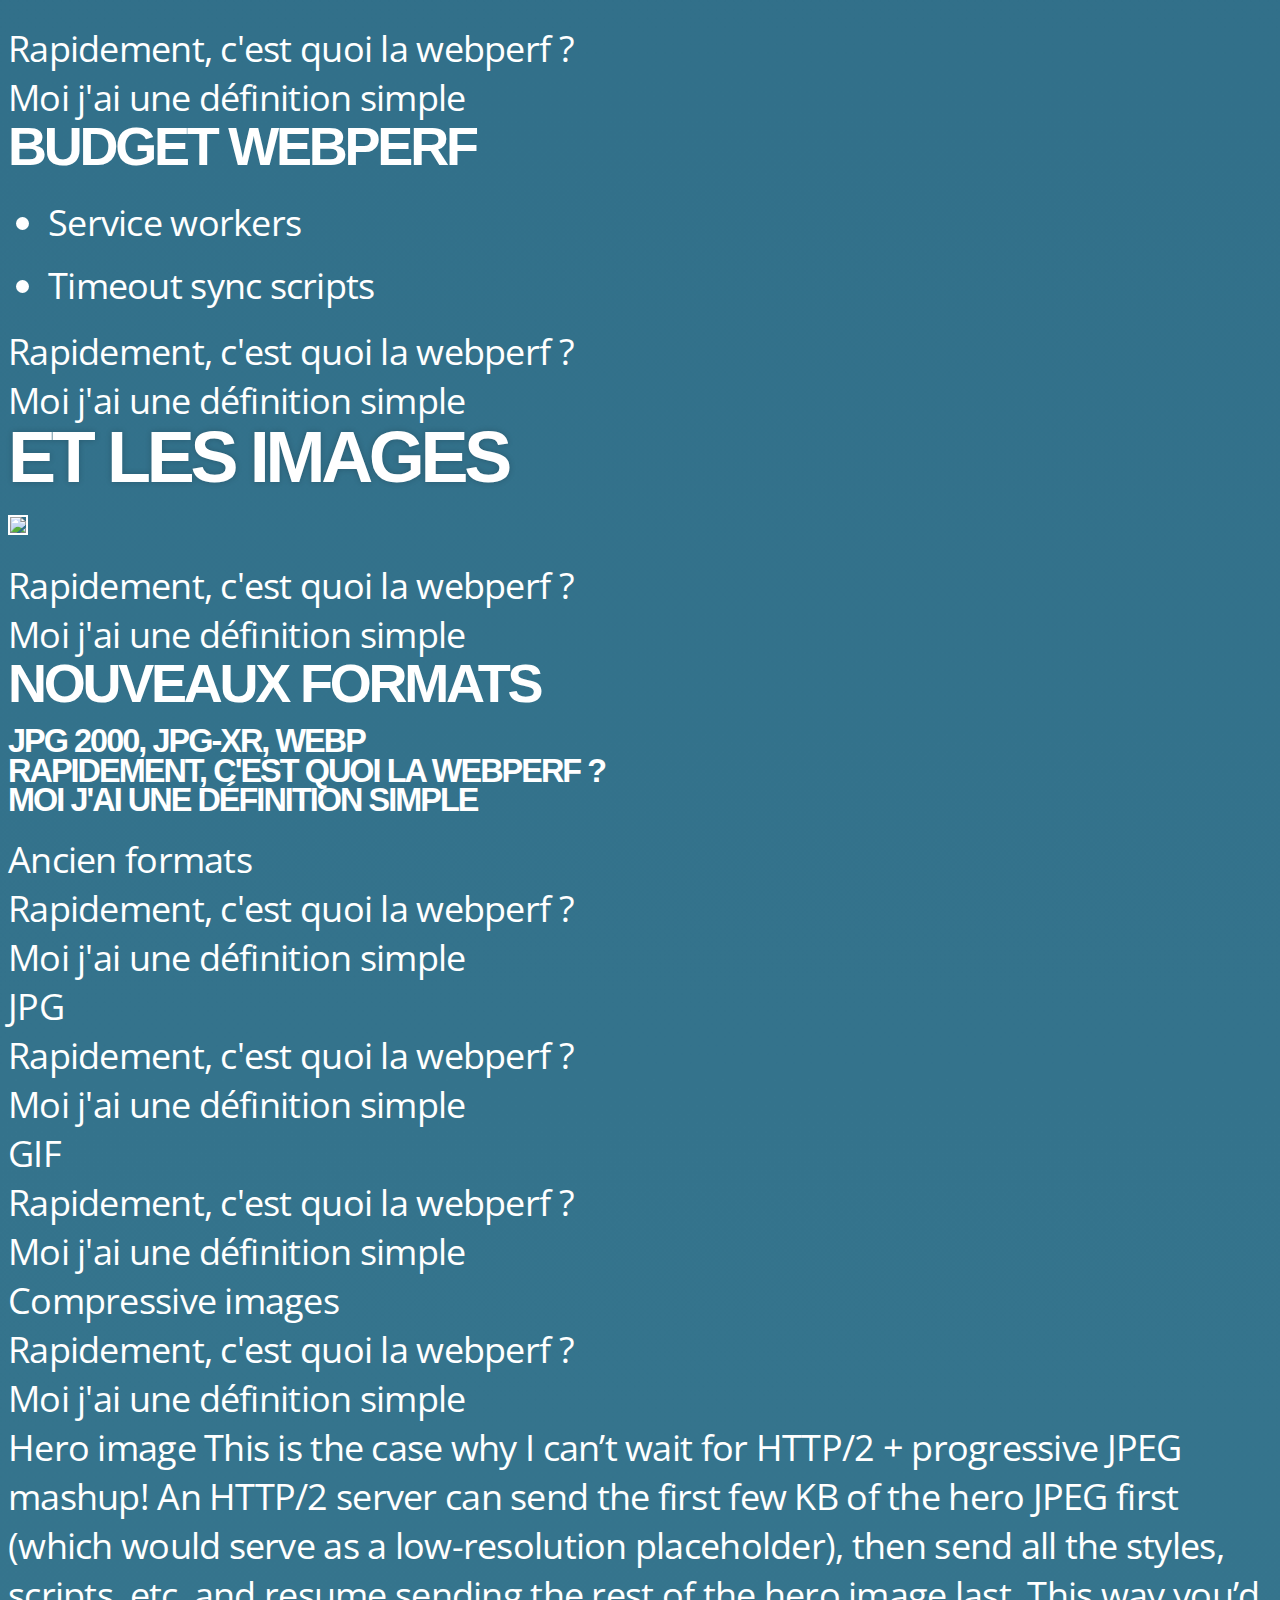
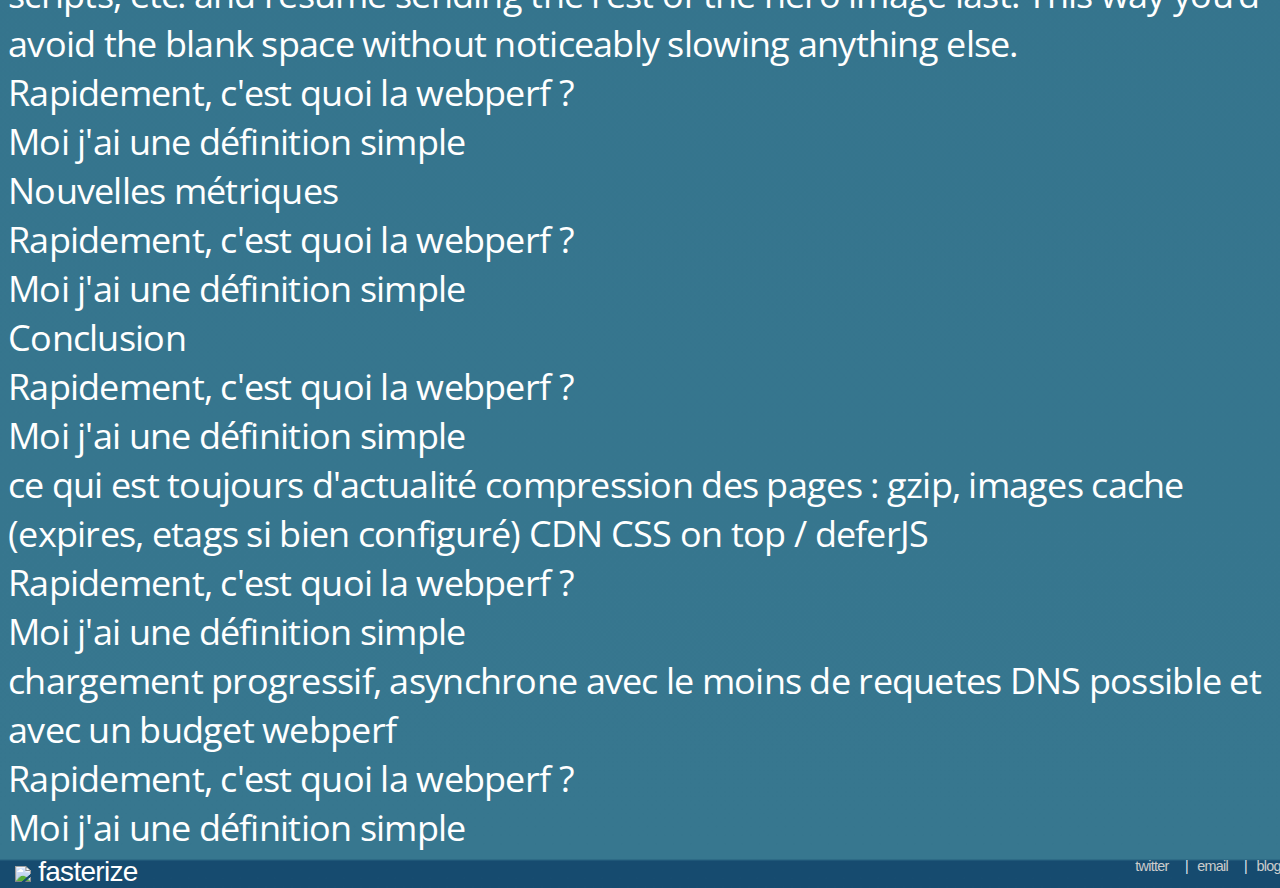
==== commit e668ddd2: "Notes" ====
--- a/index.html
+++ b/index.html
@@ -48,7 +48,7 @@
           <br>
           <br>
 					<p>
-						<small>Tech2Day 2015</small>
+						<h2>Tech2Day 2015</h2>
 					</p>
 					<p>
 						<small>@stefounet</small>
@@ -56,21 +56,28 @@
 				</section>
 
         <section>
-
-          <section>
-            Ce dont je ne parlerai pas : 
-            <ul style="text-align:left">
-              <li>inpage perf (rendering, layout, JS), 
-              <li>backend, 
-              <li>tls (session reuse, cache, tls record, certificate size), 
-              <li>tcp (slow start, tcp window scaling, disable slow start after idle), 
-              <li>webrtc
-            </ul>
-          </section>
+          Ce dont je ne parlerai pas : 
+          <ul style="text-align:left">
+            <li>in-page perf (rendering, layout, JS, requestAnimationFrame, web workers, memory), 
+            <li>backend, 
+            <li>TLS (session reuse, cache, tls record, certificate size), 
+            <li>TCP (slow start, tcp window scaling, disable slow start after idle), 
+            <li>WebRTC
+            <li>resources timing, navigation timing
+          </ul>
+        </section>
+
+        <section>
 
            <section>
             <h2>Petite</h2><h1>introduction</h1>
             <h3>(pour ceux qui vivraient encore dans des datacenters)</h3>
+
+            <aside class="notes">
+              Rapidement, c'est quoi la webperf ?
+              Moi j'ai une définition simple
+            </aside>
+
           </section>
 
           <section>
@@ -82,49 +89,74 @@
 
           <section>
             <h2>backend/frontend</h2>
-            <img src="assets/waterfall.png" width="600">  
+            <img src="assets/waterfall.png" width="600"> 
+ 
+            <aside class="notes">
+              On peut agir à deux niveaux : backend et frontend
+              Je parlerai essentiellement de frontend
+              Vous savez tous ce qu'est un waterfall ?
+            </aside>
+
           </section>
 
           <section>
             mais pourquoi on fait ça ? 
+
             <aside class="notes">
               en ce qui me concerne c'est parce que j'ai codé en 1982 sur un ZX Spectrum avec 16Ko de RAM et aussi parce que j'ai un business là dessus ;-)
-            </aside>
+              mais sinon ...
+            </aside>
+
           </section>
 
           <section>
             <img src="assets/parce que.jpg">
-            <aside class="notes">
-            et sinon pour de vrai, ben c'est pour les utilisateurs, parce qu'on n'aime pas attendre 
-            </aside>
+
+            <aside class="notes">
+            ah, et sinon pour de vrai, ben c'est pour les utilisateurs, parce qu'on n'aime pas attendre 
+            </aside>
+
+          </section>
+
+          <section data-transition="fast" data-background="assets/wait.jpg">
+
+            <aside class="notes">
+              <p>et donc ça a un impact sur le business
+              <p>Y'a beaucoup d'études dont le fameux 100ms d'amazon qui montrent qu'il y a un impact négatif sur le business quand on ralentit un site web
+              <p>De notre côté, nous on a montré l'inverse : qu'il y avait un impact positif quand on accélérait un site ! 
+              <p>Par exemple, on voit la corrélation chez un client dans le secteur de la mode.
+            </aside>
+
           </section>
 
           <section data-transition="fast">
-            <img src="assets/wait.png">
-            <aside class="notes">
-              et donc ça a un impact sur le business
-              Y'a beaucoup d'études dont le fameux 100ms d'amazon qui montrent qu'il y a un impact négatif sur le business quand on ralentit un site web
-              De notre côté, nous on a montré l'inverse : qu'il y avait un impact positif quand on accélérait un site ! 
-              Par exemple, on voit la corrélation chez un client dans le secteur de la mode.
-            </aside>
+            <img src="assets/conversion rate vs loadtime.jpg">
+ 
+            <aside class="notes">
+              distribution des temps de chargement vs le taux de conversion et on voit donc clairement qu'un internaute qui charge le site rapidement transforme mieux.
+              A noter que cette distribution n'est pas une gaussienne et donc mesurer des moyennes de temps de chargement n'est pas très pertinent dans notre métier
+            </aside>
+
           </section>
 
           <section data-transition="fast">
-            <img src="assets/conversion rate vs loadtime.png">
-          </section>
+            <img src="assets/pageviews vs loadtime.jpg">
+
+            <aside class="notes">
+              et pour ceux qui se posent la question, ce n'est pas près de s'arrêter 
+              <p>ça montre l'évolution du poids et de la complexité des pages depuis environ 4 ans
+              <p> on est passé de 700ko a 2Mo
+            </aside>
+
+           </section>
 
           <section data-transition="fast">
-            <img src="assets/pageviews vs loadtime.png">
-            <aside class="notes">
-              et pour ceux qui se posent la question, ce n'est pas près de s'arrêter 
-            </aside>
-           </section>
-
-          <section>
-             <img src="assets/evolution.png">
+             <img src="assets/evolution size.png">
+
             <aside class="notes">
               mais heureusement y'a des règles qui existent pour améliorer les perfs
             </aside>
+
           </section>
 
         </section>
@@ -134,10 +166,15 @@
           <section>
             <h1>Les limites des règles actuelles</h1>
             <h3>quand la webperf va à l'encontre de la webperf</h3>
-          </section>
-
-          <section>
-            <img class="" src="assets/Moise.png" width="500" align="left" style="margin-bottom:400px;margin-right:50px">
+
+            <aside class="notes">
+              Les règles de la Webperf ont été édicté en 2007 par Steve Moise Souders dans un bouquin appelé "High Performance Websites"
+            </aside>
+
+          </section>
+
+          <section>
+            <img class="" src="assets/Moise.jpg" width="500" align="left" style="margin-bottom:400px;margin-right:50px">
             <ul style="text-align:left;font-size:0.7em">
               <li>Make Fewer HTTP Requests
               <li>Use a Content Delivery Network
@@ -156,105 +193,176 @@
             </ul>
 
             <aside class="notes">
-              Les règles de la Webperf ont été édicté en 2007 par Steve Moise Souders 
-            </aside>
+              Elles ont été complétées et affinées au fur et à mesure
+              dans un second bouquin, collectif celui-là, "Even Faster websites"
+            </aside>
+
+          </section>
+
+          <section>
+            <img class="" src="assets/nouveau testament.jpg" width="400" align="left" style="margin-bottom:400px;margin-right:50px">
+            <ul class="bullets" style="font-size:0.7em">
+              <li>Ajax
+              <li>Responsive Web
+              <li>Split initial payload
+              <li>Defer JS (non blocking, async)
+              <li>Inline scripts position
+              <li>Minify HTML
+              <li>Optimize images
+              <li>Sharding
+              <li>Flush the document early
+              <li>Use iFrame sparingly
+              <li>Simplify CSS selectors
+            </ul>
+
+            <aside class="notes">
+              Mais pourquoi ces règles existent, d'où elles sortent ?
+            </aside>
+
+ 
+         </section>
+
+          <section>
+            d'où elles viennent : 
+
+            <ul>
+              <li class="fragment">latence</li>
+              <li class="fragment">TCP (handshake, slow start)</li>
+              <li class="fragment">limites des navigateurs</li>
+              <li class="fragment">HTTP1.1</li>
+              <li class="fragment">im-mobile</li>
+            </ul>
+
+            <aside class="notes">
+            <li>la latence, schématiquement c'est la longueur du tuyau, le fait qu'on doive forcément parcourir une distance pour transporter une informtation
+            <li>le protocole TCP, c'est la couche de transport de nos réseaux, celle qui s'assure qu'on reçoit bien ce qui a été envoyé
+            <li>les navigateurs, ben si vous avez connu un monde avec IE5.5, vous savez qu'il y en a des limites
+            <li>le protocole HTTP1.1 a des limitations sur la façon de se connecter, on peut dire qu'il est pas très connecté et en plus il est sujet a mille interprétations
+            <li>enfin tout ça a été rédigé en 2006, lancement du premier iphone : 2007
+            </aside>
+
+          </section>
+
+          <section>
+            <p>mais en fait, aujourd'hui</p>
+            <ul>
+              <li class="fragment">les navigateurs ont évolué en 10 ans (Firefox 38!)</li>
+              <li class="fragment">les terminaux ont changé </li>
+              <li class="fragment">les protocoles sont en train de changer (SPDY/HTTP2)</li>
+              <li class="fragment">même les couches réseaux sont remises en cause (QUIC)</li>
+            </ul>
+            <span class="fragment">et en plus</span>
+            <ul class="fragment">
+              <li>la manière de coder des sites a changé : SPA, RWD</li>
+              <li>les widgets ont explosé à cause des tags managers</li>
+            </ul>
+
+            <aside class="notes">
+              le mobile représente 50% du surf : on rigolait encore y'a 3 ans quand tous les ans le gartner prévoyait que 50% du surf serait sur mobile mais on y est
+            </aside>
+
+          </section>
+
+          <section data-background="assets/widgets.jpg">
+
+             <aside class="notes">
+              ce qui n'a pas disparu : latence
+              <p>et donc ça conduit à une situation où les règles classiques de la webperf, celles que tout le monde connait, sont devenues dans certains cas contre productives !
+            </aside>
+
+          </section>
+
+          <section>
+            <h2>Concatenation</h2>
+            <h3>
+              <span class="fragment">JS / CSS</span><span class="fragment">, Images</span>
+            </h3>
+            <ol>
+              <li class="fragment">un seul gros fichier peut ralentir la page</li>
+              <li class="fragment">on tape les limites d'IE</li>
+              <li class="fragment">impossible d'établir une priorité dans le code téléchargé</li>
+              <li class="fragment">ça pète le cache (et le flush est plus contraignant)</li>
+              <li class="fragment">maintenabilité</li>
+            </ol>
+            <p class="fragment">Trouver un intermédiaire en fonction de la taille et de la composition du site.</p>
+
+            <aside class="notes">
+              ça concerne les JS et les CSS mais aussi les images avec la technique du spriting
+              La concaténation vient de deux choses : nb de requêtes possibles en parallèle, latence, connexion TCP 
+              1. surtout le cas pour les ressrouces bloquantes. J'ai déjà croisé des CSS de 1Mo
+              Le plus énervant c'est quand GTMetrix ou WPT vous dit que vous n'avez pas combiné vos CSS/JS : mais c'est ça que je veux faire !
+            </aside>
+
+          </section>
+
+          <section>
+            <h2>Sharding / Cookieless domain</h2>
+            <ol>
+              <li>introduit de nouvelles résolutions DNS, en général dans le head</li>
+              <li>"low" vs high latency network</li>
+            </ol>
+
+            <aside class="notes">
+              Définition du sharding/cookieless domain
+              ça vient de deux choses : nb de requêtes possibles en parallèle, upload limité, pas de compression des headers 
+              mais aujourd'hui les navigateurs sont passés de 2 à 6 requêtes en // par domaine
+              low : mobile ou Chine
+              deja vu : 4 ou 5 domaines statiques différents
+              heureusement certains navigateurs détectent que c'est le même serveur derrière et ne refont pas de connexion TCP
+            </aside>
+
+          </section>
+
+          <section>
+            <h2>Lazyloading</h2>
+            <ul>
+              <li>Lazyloader les premières images est une mauvaise idée !</li>
+              <li>A réserver aux images en dessous de la ligne de flottaison</li>
+            </ul>
+
+            <aside class="notes">
+              l'explication est simple : le préparser/preloader/speculative parser va chercher les élements en avance de phase avant de construire le DOM
+              en faisant du lazyloading, on masque les images à ce preloader et on délègue le chargement à un script qui va s'exécuter assez tard
+            </aside>
+
+          </section>
+
+          <section>
+            <h2>JS at the bottom</h2>
+
+            <aside class="notes">
+              l'explication est la même : le préparser/preloader/speculative parser va chercher les élements en avance de phase avant de construire le DOM
+              c'est assez amusant de voir le JS tout en bas de page sortir en seconde requête :-)
+            </aside>
+
            </section>
 
           <section>
-            <img class="" src="assets/nouveau testament.png" width="500" align="left" style="margin-bottom:400px;margin-right:50px">
-            <ul class="bullets" style="font-size:0.7em">
-              <li>Make Fewer HTTP Requests
-              <li>Use a Content Delivery Network
-              <li>Add an Expires Header
-              <li>Gzip Components
-              <li>Put Stylesheets at the Top
-              <li>Put Scripts at the Bottom
-              <li>Avoid CSS Expressions
-              <li>Make JavaScript and CSS External
-              <li>Reduce DNS Lookups
-              <li>Minify JavaScript
-              <li>Avoid Redirects
-              <li>Remove Duplicate Scripts
-              <li>Configure ETags
-              <li>Make AJAX Cacheable
-            </ul>
-
-            <aside class="notes">
-              Les règles de la Webperf ont été édicté en 2007 par Steve Moise Souders 
-            </aside>
-          </section>
-
-          <section>
-            d'où elles viennent : 
-            <ul class="bullets">
-              <li>latence
-              <li>temps d'établissement de connexion TCP
-              <li>limites des navigateurs
-              <li>HTTP1.1
-            </ul>
-            <aside class="notes">ce qui n'a pas disparu : latence et TCP</aside>
-          </section>
-
-          <section>
-            mais en fait
-            <ul class="bullets">
-              <li>les navigateurs ont évolué en 10 ans (chrome 43?)
-              <li>les terminaux ont changé 
-              <li>les protocoles sont en train de changer (SPDY/HTTP2, QUIC)
-              <li>la manière de coder des sites a changé : SPA, RWD
-              <li>les widgets ont explosé à cause des tags managers
-            </ul>
-            <aside class="notes">
-              le mobile représente 50% du surf : on rigolait encore y'a 3 ans quand tous les ans le gartner prévoyait que 50% du surf serait sur mobile mais on y est
-            </aside>
-          </section>
-
-          <section>
-            <h2>Concatenation</h2>
-            <ul>
-              <li>1 big file slow down every pages</li>
-              <ul>
-                <li>All CSS and JS code loaded on every pages even when not needed</li>
-                <li>Cannot proritize most important code first</li>
-                <li>ex: Image Lazyloader must wait all concatenated JS code to be downloaded before being executed</li>
-              </ul>
-              <li>prevents browser caching small parts. common resource reuse? (jquery, bootstrap)</li>
-            </ul>
-          </section>
-
-          <section>
-            <h2>Sharding</h2>
-            <ul>
-              <li>introduce new DNS resolutions</li>
-              <li>might not be a problem on "low" latency network</li>
-              <li>but change many thing on slow networks</li>
-              <li>ex: China waterfall</li>
-            </ul>
-          </section>
-
-          <section>
-            <h2>Lazyloading</h2>
-            <ul>
-              <li>lazyloading every images is not a good idea</li>
-              <li>lazyload only bigger images below the fold</li>
-            </ul>
-          </section>
-
-          <section>
-            <h2>JS at the bottom</h2>
-          </section>
-
-          <section>
             <h2>Minification</h2>
-            c'est du markete de la perf, ça enquiquinne tout le monde et personne n'a fait d'étude pour savoir si ça avait un vrai impact sur le parsing (source map)
-          </section>
-
-        </section>
-
-        <section>
-
-          <section>
-            <h2>et si on allait plus loin ?</h2>
+            <ul>
+              <li class="fragment">aucun gain</li>
+              <li class="fragment">sauf si on minifie de façon agressive</li>
+              <li class="fragment">personne le fait parce que c'est trop dangereux</li>
+            </ul>
+
+            <aside class="notes">
+              c'est du markete de la perf, ça enquiquinne tout le monde et personne n'a fait d'étude pour savoir si ça avait un vrai impact sur le parsing (source map)
+            </aside>
+
+          </section>
+
+        </section>
+
+        <section>
+
+          <section>
+            <h1>et si on allait plus loin ?</h1>
+ 
+            <aside class="notes">
+              Rapidement, c'est quoi la webperf ?<br>
+              Moi j'ai une définition simple
+            </aside>
+
           </section>
 
         </section>
@@ -263,13 +371,12 @@
 
           <section>
             <h2>cache cache</h2>
-          </section>
-
-          <section>
             et pour commencer si on faisait plus de cache
+
             <aside class="notes">
               d'accord vous allez dire, on s'est fait avoir, webperf 2.0 mon oeil il va me dire de mettre mes pages en cache
             </aside>
+
           </section>
 
           <section>
@@ -278,60 +385,123 @@
             <ul>
               <li>Cacher les pages dynamiques pour les nouveaux utilisateurs ou  les utilisateurs anonymes</li>
             </ul>
-          </section>
-
-          <section>
-            <h2>Inline first view + critical</h2>
+ 
+            <aside class="notes">
+              Rapidement, c'est quoi la webperf ?<br>
+              Moi j'ai une définition simple
+            </aside>
 
           </section>
 
           <section>
             <h2>ESI/Ajax</h2>
-          </section>
-
-          <section>
-            <h2>Fonts</h2>
-          </section>
-
-
-          <section>
-            <h2>Others</h2>
+            <ul>
+              <li>Cacher les pages HTML et ajouter les parties dynamiques en Ajax ou en ESI</li>
+            </ul>
+ 
+            <aside class="notes">
+              Rapidement, c'est quoi la webperf ?<br>
+              Moi j'ai une définition simple
+            </aside>
+
+          </section>
+
+        </section>
+
+        <section>
+
+          <section>
+            <h1>Chargement progressif</h1>
+ 
+            <aside class="notes">
+              Rapidement, c'est quoi la webperf ?<br>
+              Moi j'ai une définition simple
+            </aside>
+
+          </section>
+
+          <section>
+            <h2>Techniques de sioux</h2>
 
             <ul>
               <li>Async font loading</li>
-              <li>Fonts optimizations</li>
-              <li>unsharding</li>
-              <li>JS async/defer</li>
-              <li>chargement progressif</li>
-            </ul>
+              <li>Inline critical CSS/JS + async loading</li>
+              <li>Inline first view</li>
+              <li>JS async/defer/iframe</li>
+            </ul>
+ 
+            <aside class="notes">
+              Rapidement, c'est quoi la webperf ?<br>
+              Moi j'ai une définition simple
+            </aside>
+
           </section>
 
         </section>
         
         <section>
-          <section>
-            Pré-
-          </section>
-        </section>
-
-        <section>
-
-          <section>
-            <h2>What HTTP/2 changes to webperf common rules</h2>
-          </section>
-
-          <section>
-          we’re not replacing all of HTTP — the methods, status codes, and most of the headers you use today will be the same. Instead, we’re re-defining how it gets used “on the wire” so it’s more efficient, and so that it is more gentle to the Internet itself ....
-
-          New binary framing
-          ● One connection (session)
-          ● Many parallel requests (streams)
-          ● Header compression
-          ● Stream prioritization
-          ● Server push
-          
-          </section>
-
+
+          <section>
+           <h1>Pré-</h1>
+ 
+            <aside class="notes">
+              Rapidement, c'est quoi la webperf ?<br>
+              Moi j'ai une définition simple
+            </aside>
+
+          </section>
+
+          <section>
+            <h2>3 type</h2>
+            <h3>preconnect, prefetch, prerender</h3>
+           <ul>
+             <li>pas très bien supporté</li>
+             <li>accessible en &lt;link&gt; ou en header Link:</li>
+             <li>des fois accessible via JS</li>
+ 
+            <aside class="notes">
+              Rapidement, c'est quoi la webperf ?<br>
+              Moi j'ai une définition simple
+            </aside>
+
+          </section>
+
+        </section>
+
+        <section>
+
+          <section>
+            <h2>HTTP2 est arrrrivé</h2>
+ 
+            <aside class="notes">
+              Rapidement, c'est quoi la webperf ?<br>
+              Moi j'ai une définition simple
+            </aside>
+
+          </section>
+
+          <section>
+          <p class="quote">"we’re not replacing all of HTTP — the methods, status codes, and most of the headers you use today will be the same. Instead, we’re re-defining how it gets used “on the wire” so it’s more efficient, and so that it is more gentle to the Internet itself ...." — @mnot</p>
+            <br>
+            <img src="assets/http2_2.png">
+            <img src="assets/http2_1.png">
+            <ul>
+              <li>New binary framing</li>
+              <li>One connection (session)</li>
+              <li>Many parallel requests (streams)</li>
+              <li>Header compression</li>
+              <li>Stream prioritization</li>
+              <li>Server push</li>
+            </ul> 
+
+            <aside class="notes">
+              qu'est-ce que ça veut dire du coup ?
+              une requête n'est pas obligé d'attendre une réponse pour se lancer 
+              le serveur (donc l'application) peut décider quelles resources sont prioritaires et les prioriser dans le flux
+              le serveur peut envoyer des resources qui n'ont pas encore été requêtées (avec un mécanisme d'annulation possible si le navigateur l'a dans le cache
+            </aside>
+
+          </section>
 
           <section>
             <h2>remove CSS and JS concatenation</h2>
@@ -340,6 +510,12 @@
               <li>to help code start earlier</li>
               <li>to maximize resource caching between pages</li>
             </ul>
+ 
+            <aside class="notes">
+              Rapidement, c'est quoi la webperf ?<br>
+              Moi j'ai une définition simple
+            </aside>
+
           </section>
 
           <section>
@@ -349,6 +525,12 @@
               <li>prevent many DNS resolutions</li>
               <li>prevent slow start of new connetions</li>
             </ul>
+ 
+            <aside class="notes">
+              Rapidement, c'est quoi la webperf ?<br>
+              Moi j'ai une définition simple
+            </aside>
+
           </section>
 
           <section>
@@ -359,34 +541,96 @@
               <li>Server push is powerful when resources are not already in browser cache</li>
               <li>SDCH</li>
             </ul>
+ 
+            <aside class="notes">
+              Rapidement, c'est quoi la webperf ?<br>
+              Moi j'ai une définition simple
+            </aside>
+
          </section>
 
         </section>
 
         <section>
-
-          <section>
-            Et les images
-          </section>
-
-          <section>
-            Nouveaux formats
+          <section>
+            <h2>Budget webperf</h2>
+
+            <ul>
+              <li>Service workers</li>
+              <li>Timeout sync scripts</li>
+            </ul>
+ 
+            <aside class="notes">
+              Rapidement, c'est quoi la webperf ?<br>
+              Moi j'ai une définition simple
+            </aside>
+
+         </section>
+
+        </section>
+
+        <section>
+
+          <section>
+            <h1>Et les images</h1>
+            <img src="assets/repartition poids des pages.png">
+ 
+            <aside class="notes">
+              Rapidement, c'est quoi la webperf ?<br>
+              Moi j'ai une définition simple
+            </aside>
+
+          </section>
+
+          <section>
+          <h2>Nouveaux formats</h2>
+          <h3>JPG 2000, JPG-XR, WebP
+ 
+            <aside class="notes">
+              Rapidement, c'est quoi la webperf ?<br>
+              Moi j'ai une définition simple
+            </aside>
+
           </section>
 
           <section>
             Ancien formats
+ 
+            <aside class="notes">
+              Rapidement, c'est quoi la webperf ?<br>
+              Moi j'ai une définition simple
+            </aside>
+
           </section>
 
           <section>
             JPG
+ 
+            <aside class="notes">
+              Rapidement, c'est quoi la webperf ?<br>
+              Moi j'ai une définition simple
+            </aside>
+
           </section>
 
           <section>
             GIF
+ 
+            <aside class="notes">
+              Rapidement, c'est quoi la webperf ?<br>
+              Moi j'ai une définition simple
+            </aside>
+
           </section>
 
           <section>
             Compressive images
+ 
+            <aside class="notes">
+              Rapidement, c'est quoi la webperf ?<br>
+              Moi j'ai une définition simple
+            </aside>
+
           </section>
 
           <section>
@@ -397,6 +641,12 @@
 
             This way you’d avoid the blank space without noticeably slowing anything else.
  
+ 
+            <aside class="notes">
+              Rapidement, c'est quoi la webperf ?<br>
+              Moi j'ai une définition simple
+            </aside>
+
           </section>    
 
         </section>
@@ -405,6 +655,12 @@
 
           <section>
             Nouvelles métriques
+ 
+            <aside class="notes">
+              Rapidement, c'est quoi la webperf ?<br>
+              Moi j'ai une définition simple
+            </aside>
+
           </section>
 
         </section>
@@ -413,6 +669,12 @@
 
           <section>
           Conclusion
+ 
+            <aside class="notes">
+              Rapidement, c'est quoi la webperf ?<br>
+              Moi j'ai une définition simple
+            </aside>
+
           </section>
 
           <section>
@@ -421,24 +683,36 @@
           cache (expires, etags si bien configuré)
           CDN 
           CSS on top / deferJS
+ 
+            <aside class="notes">
+              Rapidement, c'est quoi la webperf ?<br>
+              Moi j'ai une définition simple
+            </aside>
+
           </section>
 
            <section>
           chargement progressif, asynchrone avec le moins de requetes DNS possible et avec un budget webperf
 
+ 
+            <aside class="notes">
+              Rapidement, c'est quoi la webperf ?<br>
+              Moi j'ai une définition simple
+            </aside>
+
           </section>
 
         </section>
 
 			</div>
 
-			<div class="icon-bar">
-				<p>
+			<div class="icon-bar" style="width:100%">
 					<a class="image" href="http://www.fasterize.com" style="font-size:28px; font-family: AvenirNext-Medium,Arial,sans-serif; color: #FFF;"><img src="assets/fasterize_logo_mini_blanc.svg" class="plain"/><span class="logo_title">fasterize</span></a>
-					<a class="image" href="https://twitter.com/stefounet"><img class="plain" src="assets/tweet-me.svg" height="35"><span>twitter</span></a>
-          <a class="image" href="mailto:info@fasterize.com"><img class="plain" src="assets/email-me.svg" height="35"><span>email</span></a>
-          <a class="image" href="http://blog.fasterize.com/"><img class="plain" src="assets/blog-me.svg" height="35"><span>blog</span></a>
-        </p>
+          <div align="right" style="float:right">
+					<a class="image" href="https://twitter.com/stefounet"><span>twitter</span></a>|
+          <a class="image" href="mailto:info@fasterize.com"><span>email</span></a>|
+          <a class="image" href="http://blog.fasterize.com/"><span>blog</span></a>
+        </div>
 			</div>
 
 		</div>
--- a/css/theme/fasterize.css
+++ b/css/theme/fasterize.css
@@ -33,8 +33,18 @@
   background: #134674;
   text-shadow: none; }
 
-.reveal section ul {
+.reveal section ul, .reveal section ol {
   text-align:left;
+  margin-top:10px;
+  margin-bottom:10px;
+}
+
+.reveal section ul li, .reveal section ol li {
+  line-height:1.2em;
+}
+
+.reveal section .quote {
+  font-size:.9em;
 }
 
 /*********************************************
@@ -52,14 +62,17 @@
 
 //  font-family: "Quicksand", sans-serif;
   line-height: 0.9em;
-  letter-spacing: -0.08em;
+  letter-spacing: -0.06em;
   text-transform: uppercase;
   text-shadow: none; }
 
 .reveal h1 {
   text-shadow: 0px 0px 6px rgba(0, 0, 0, 0.2);
   margin-bottom: 10px;
-  font-size: 3em;
+  font-size: 2em;
+}
+.reveal h3 {
+  font-size: 0.9em;
 }
 
 /*********************************************
@@ -178,6 +191,8 @@
 }
 
 .reveal .icon-bar {
+  z-index:1000;
+  position:absolute;
   margin-left: 0.5em;
   margin-top: 0.3em;
 }
@@ -243,5 +258,4 @@
 }
 
 .reveal > .backgrounds {
-  top:50px;
-}
+}
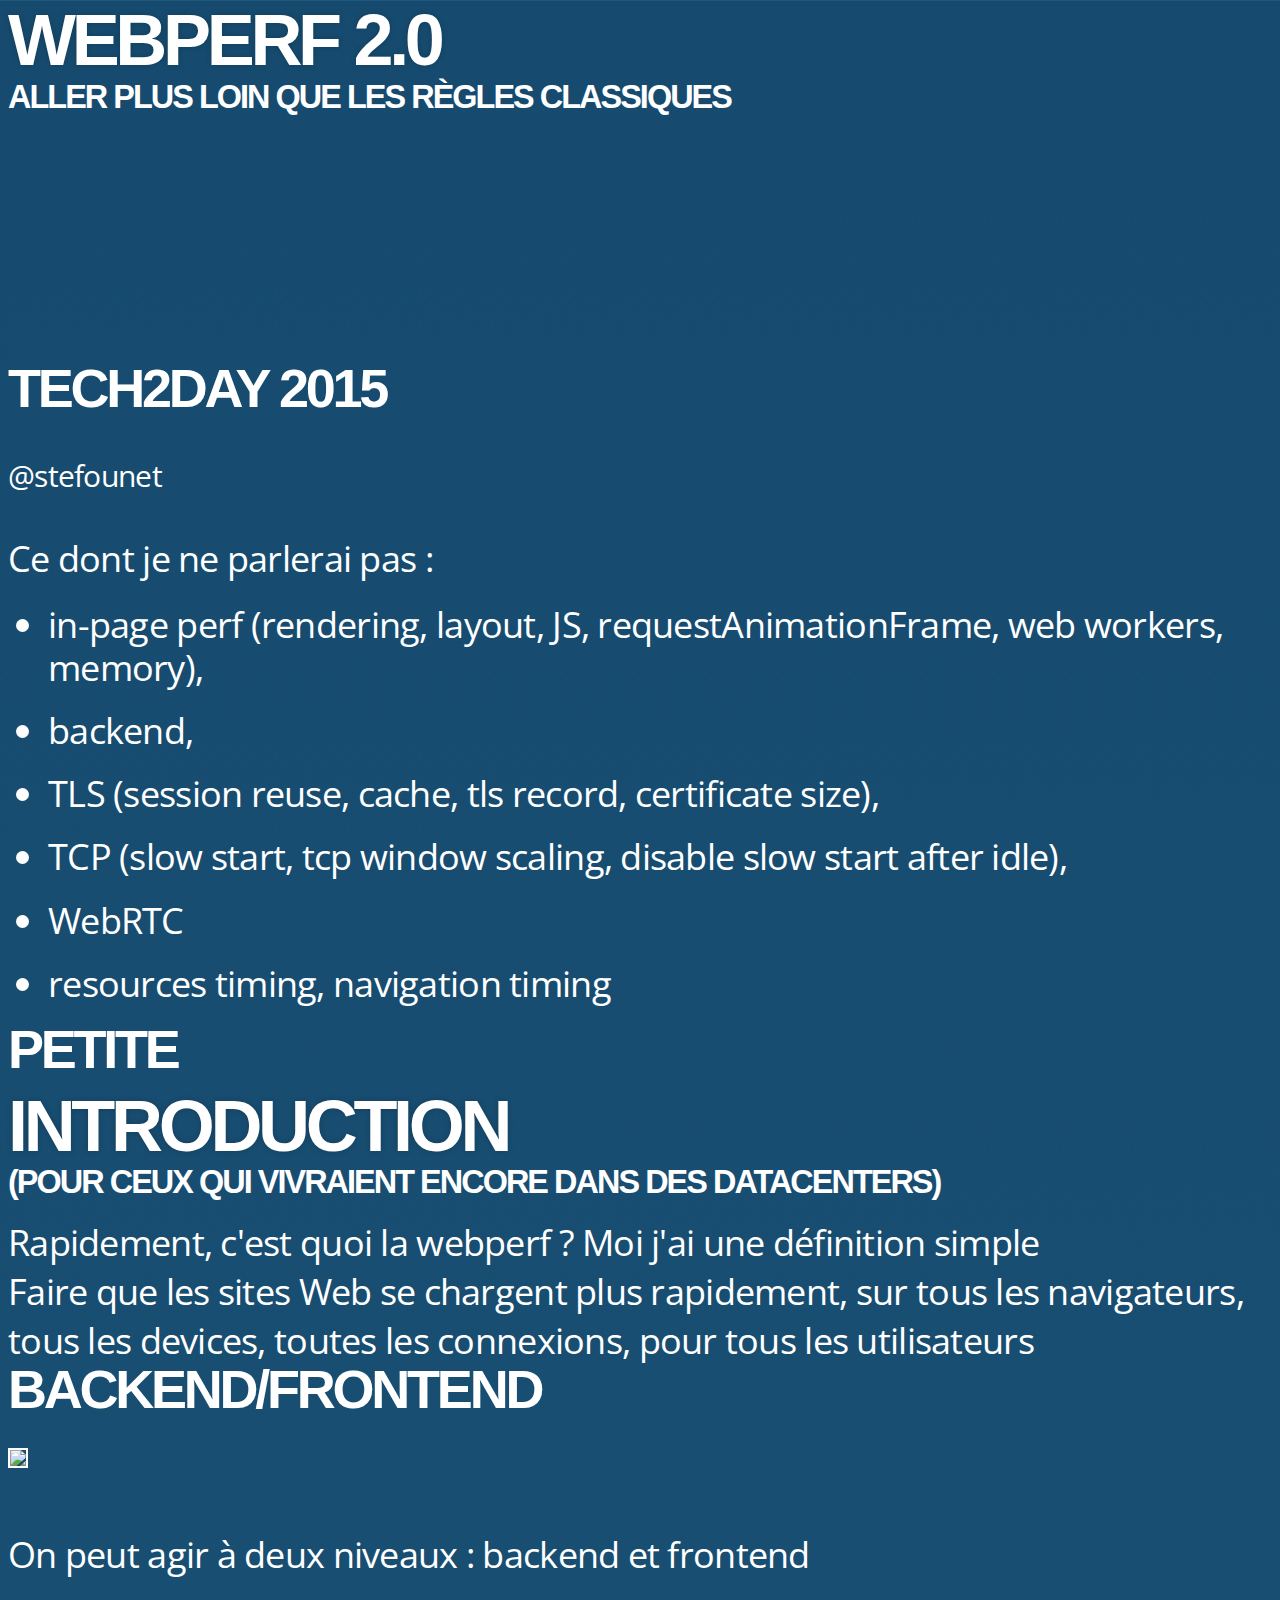
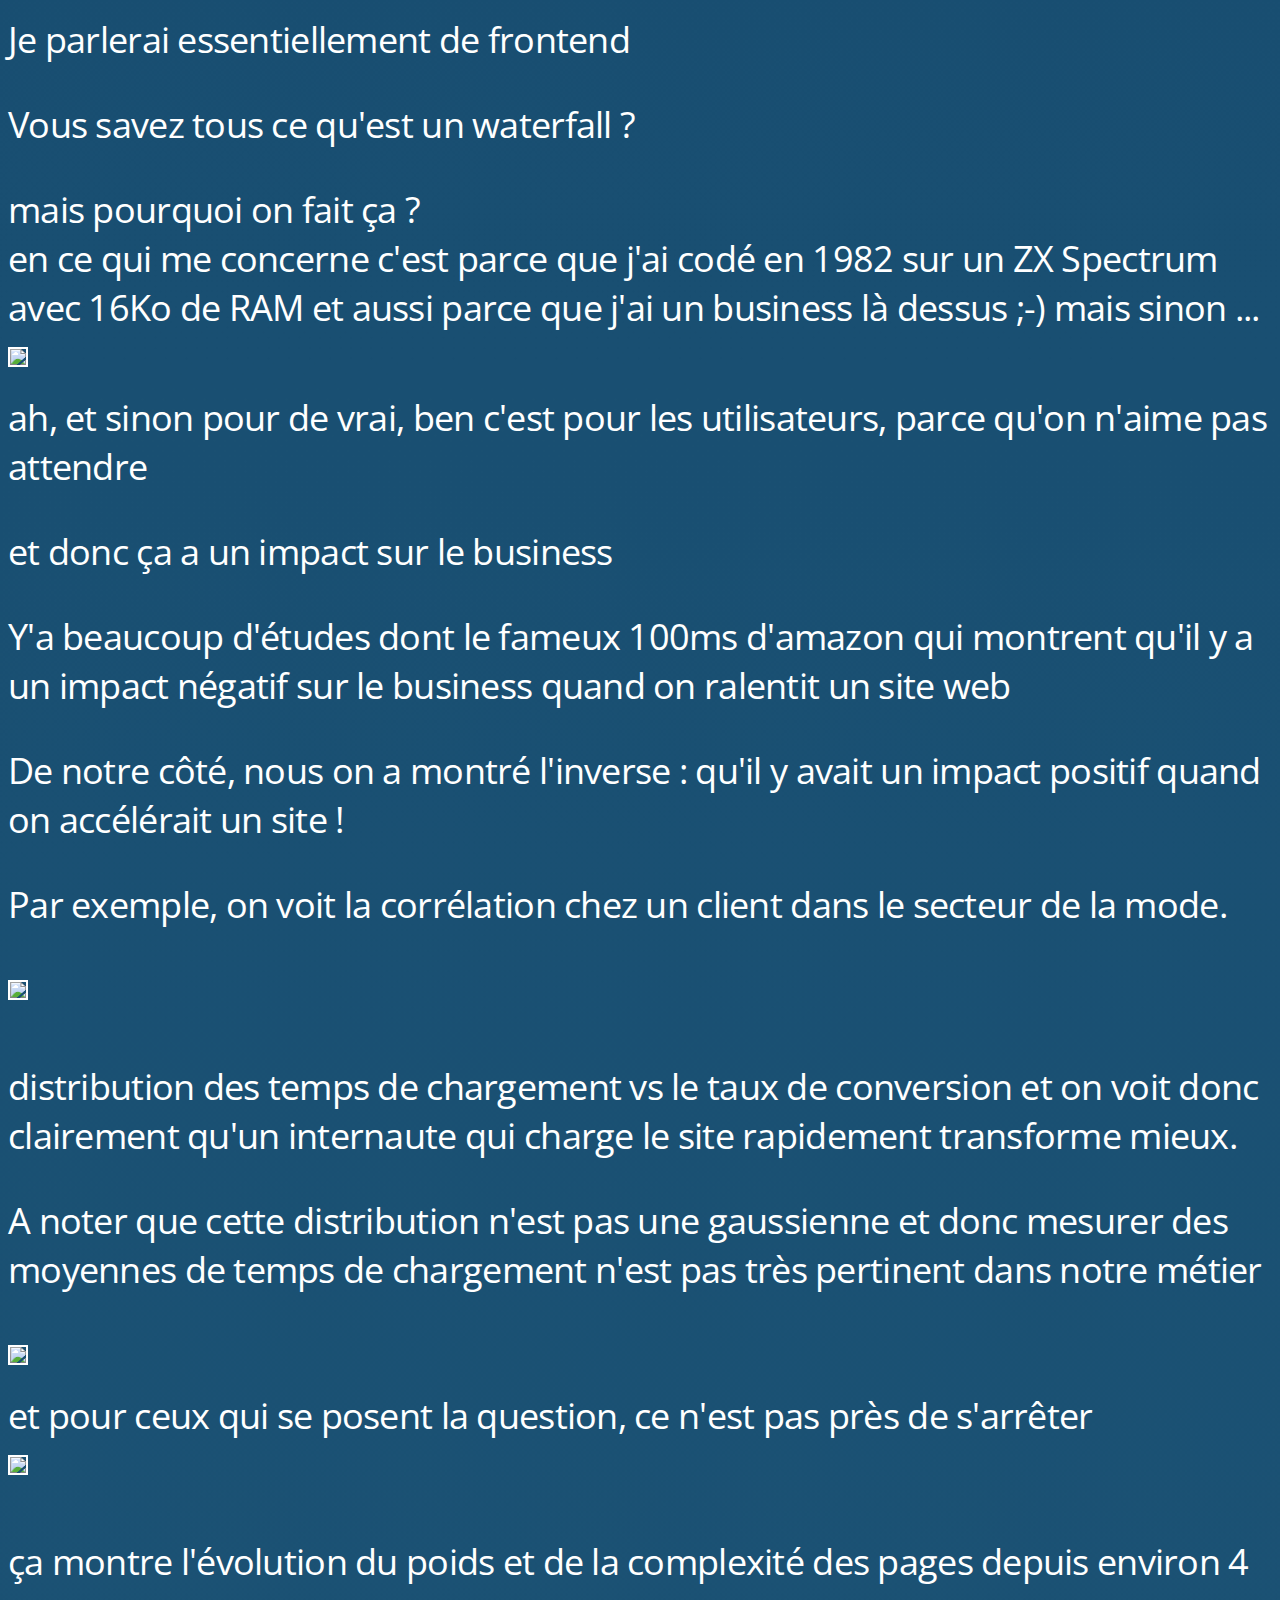
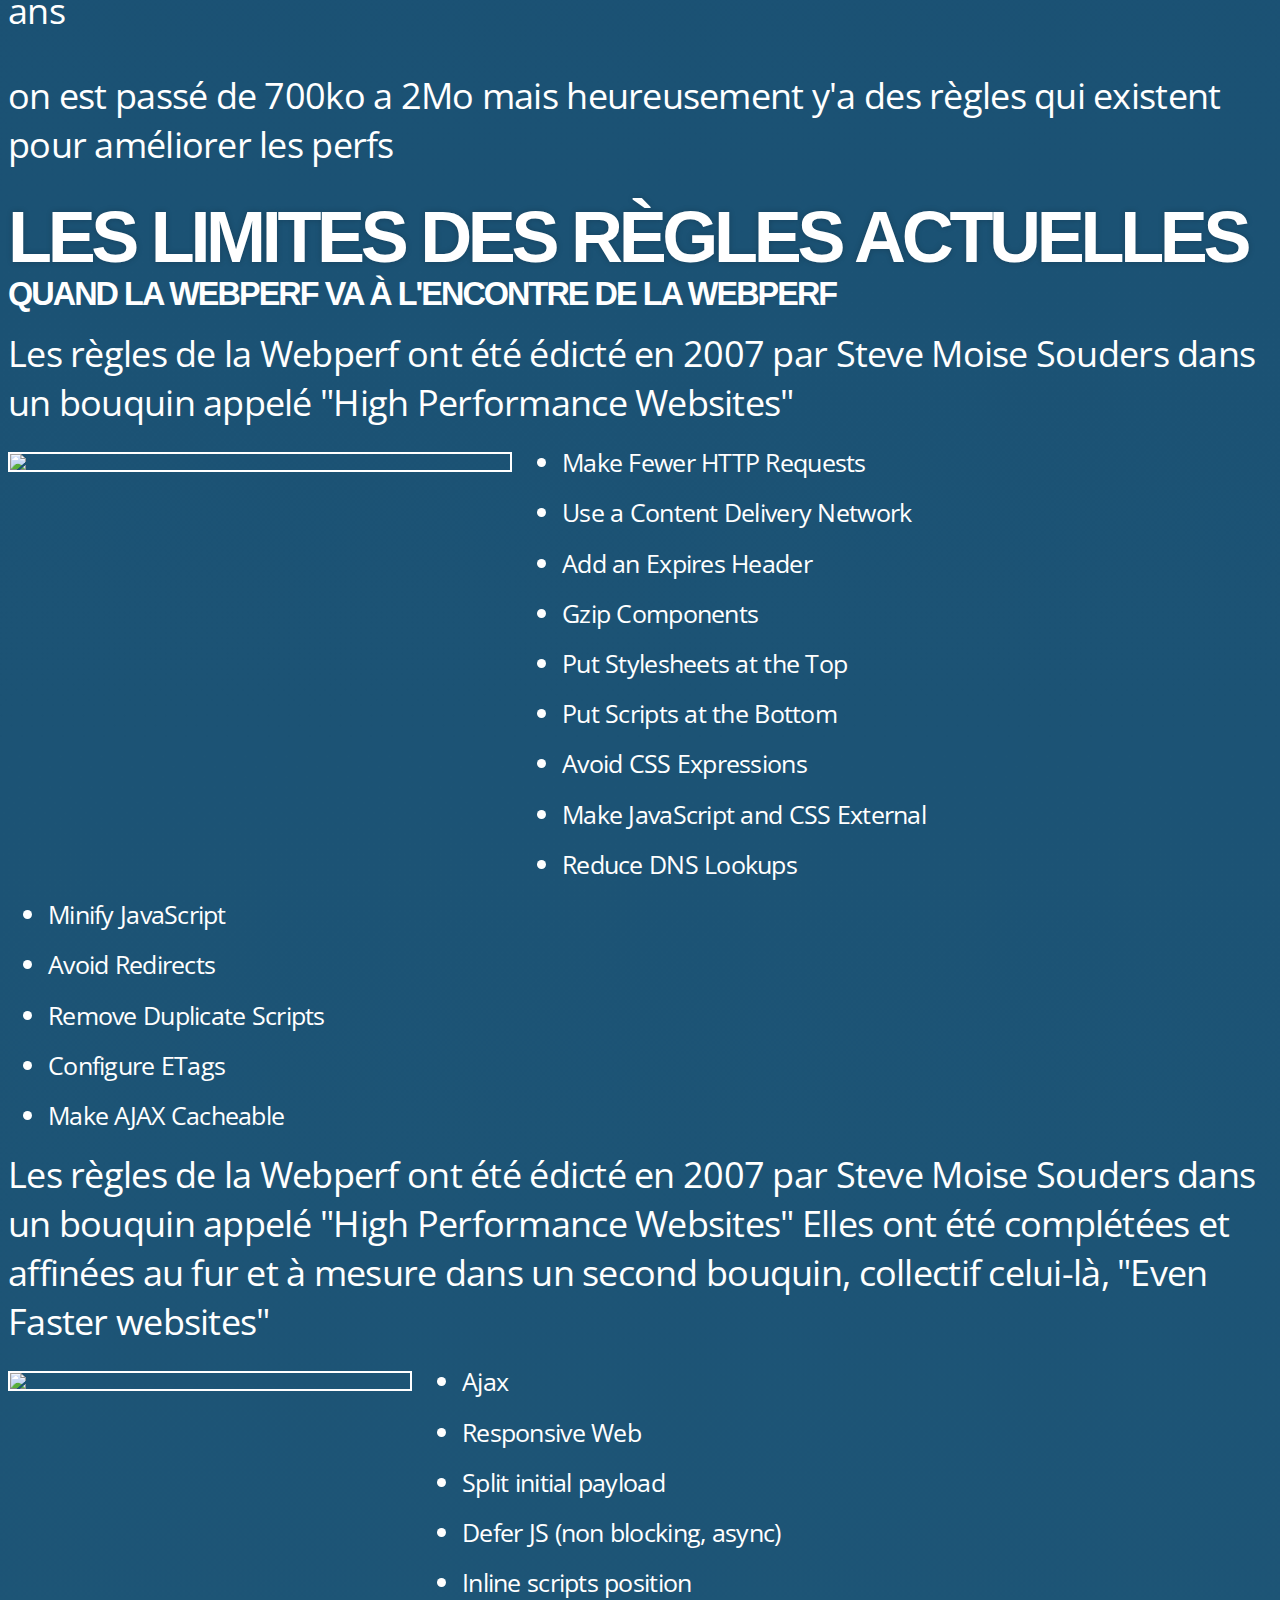
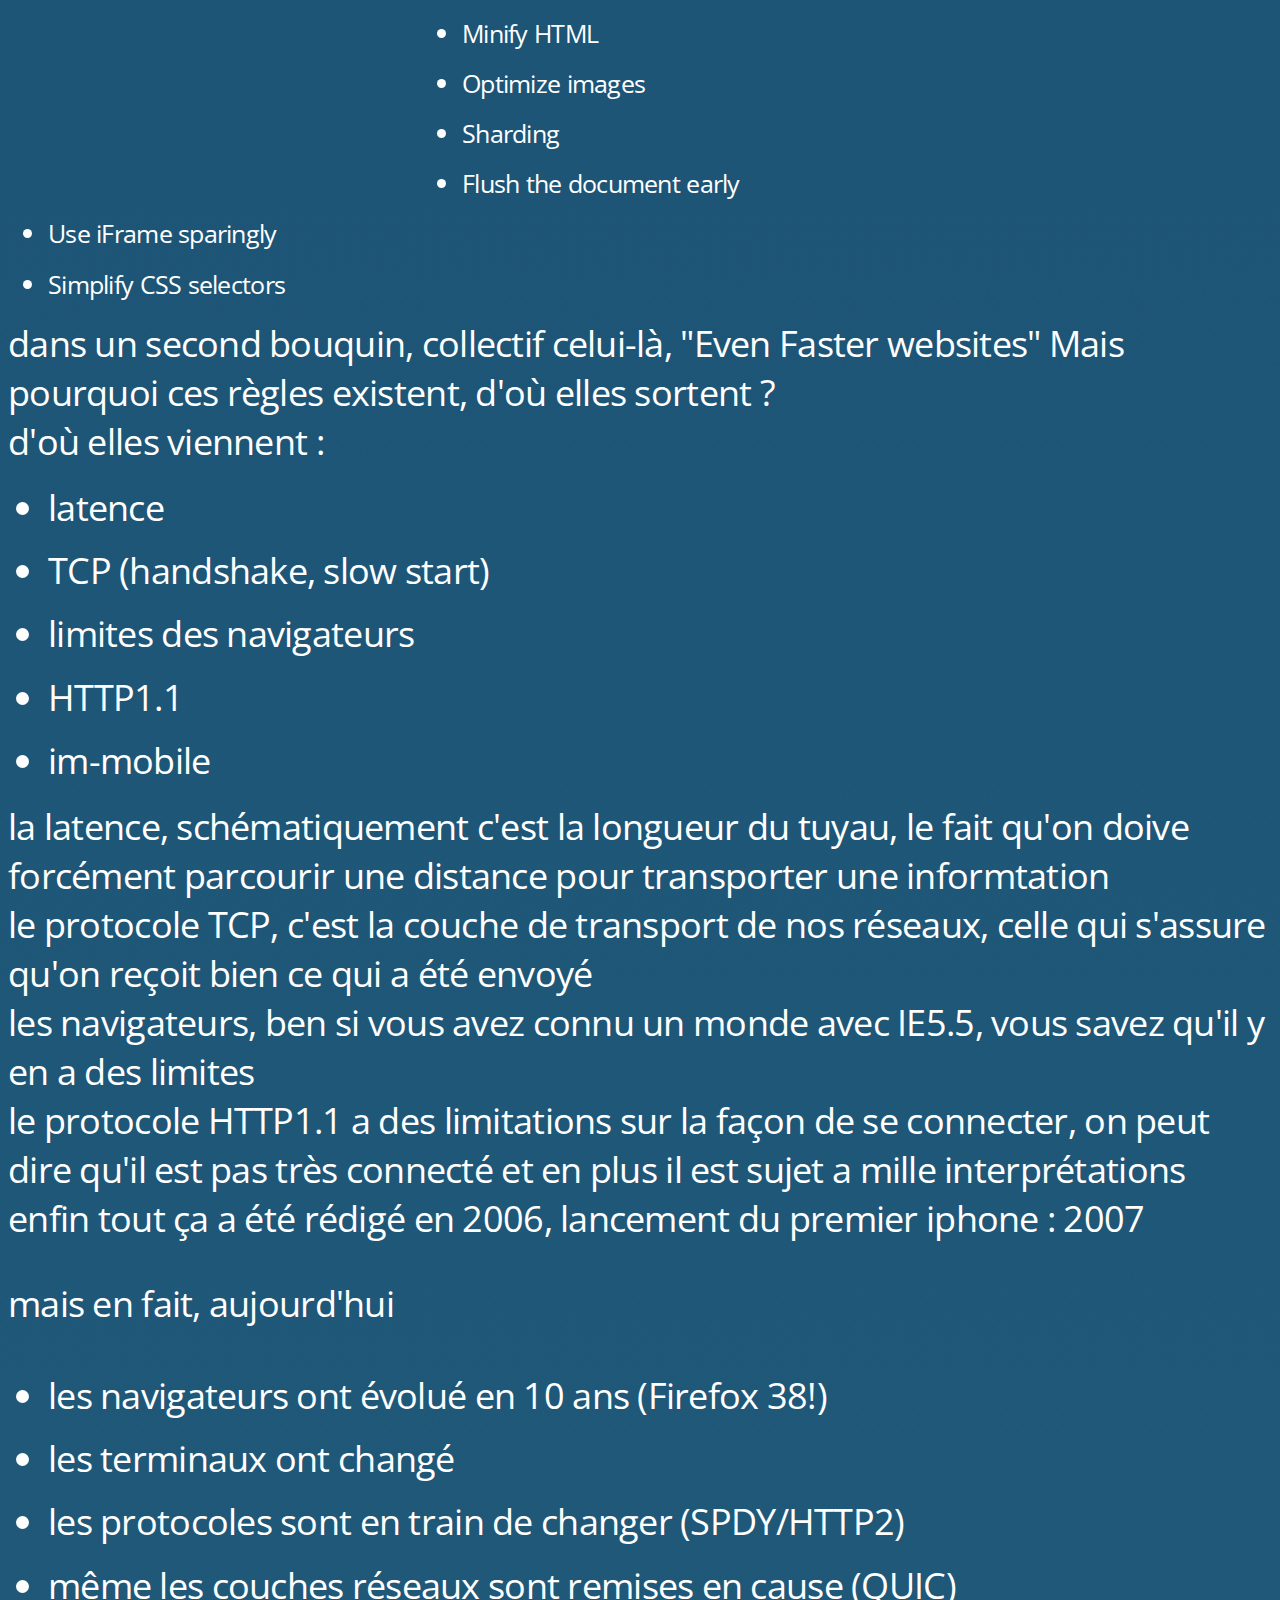
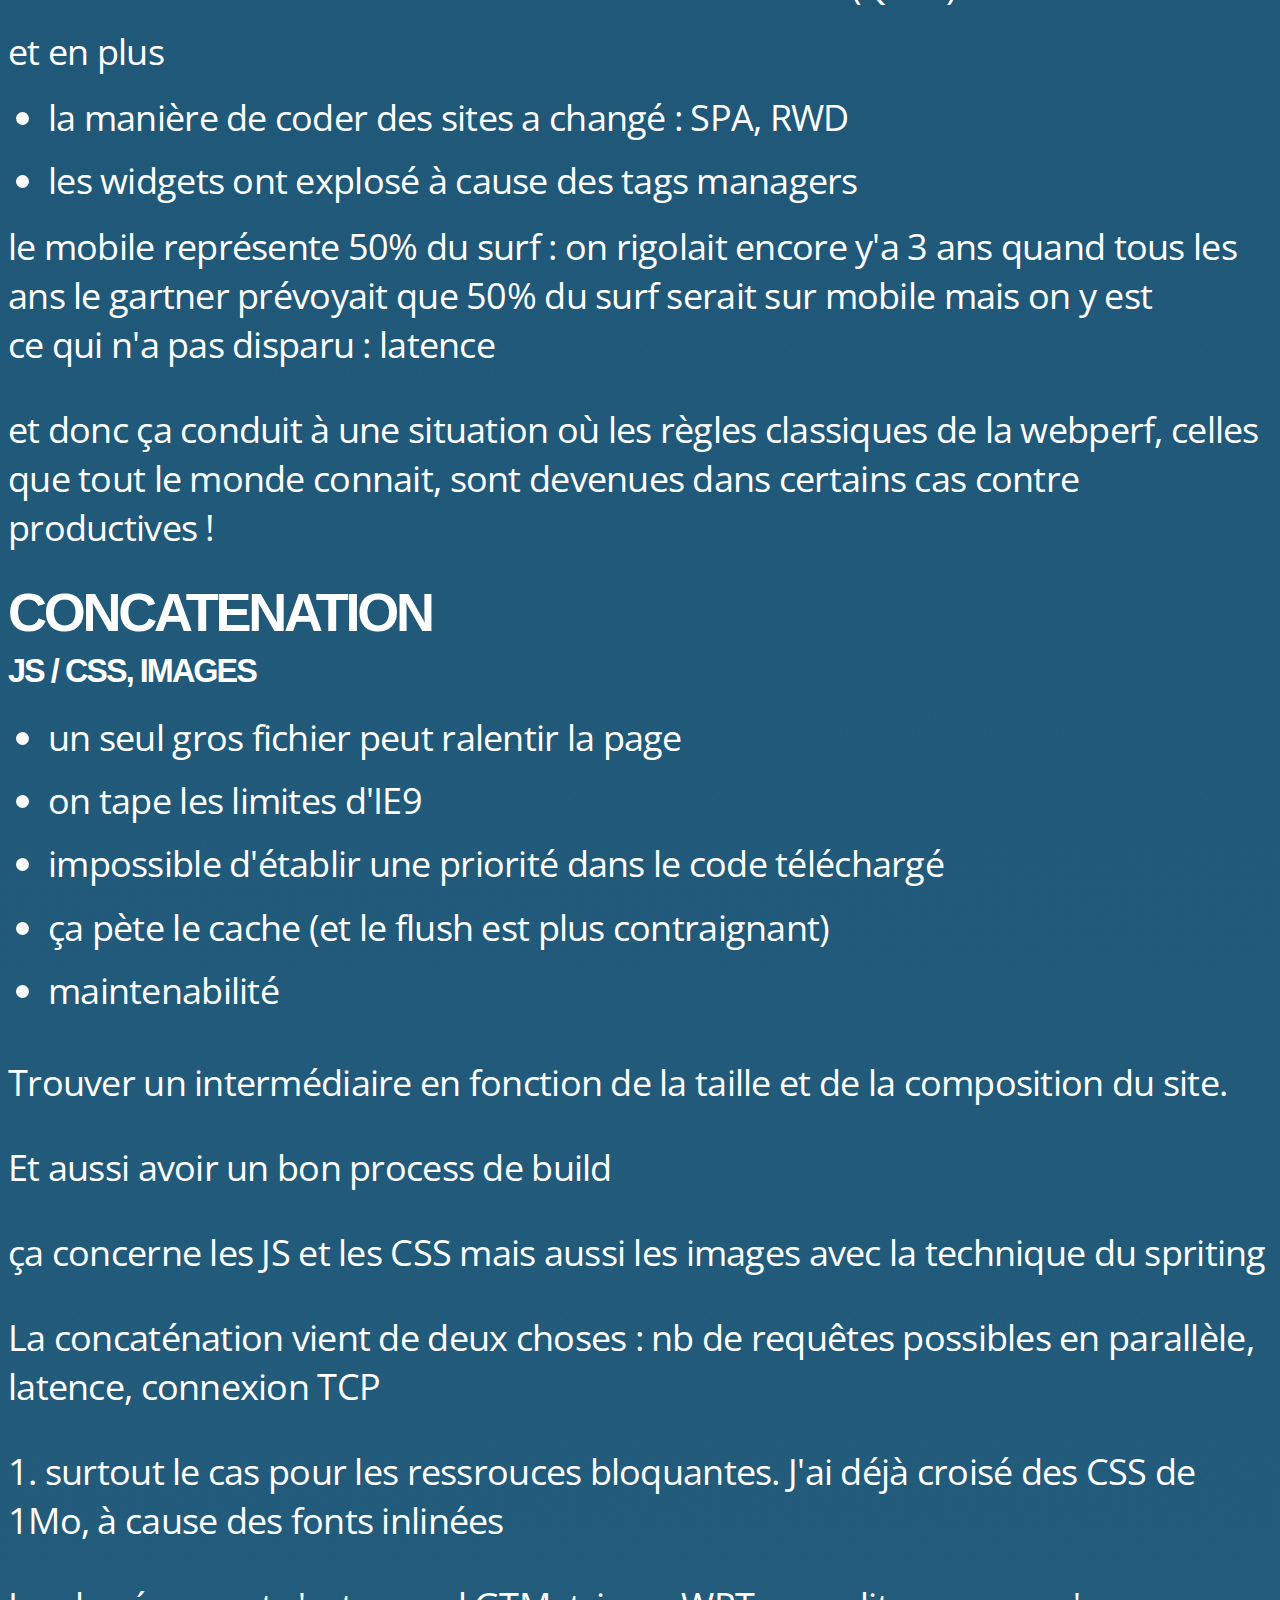
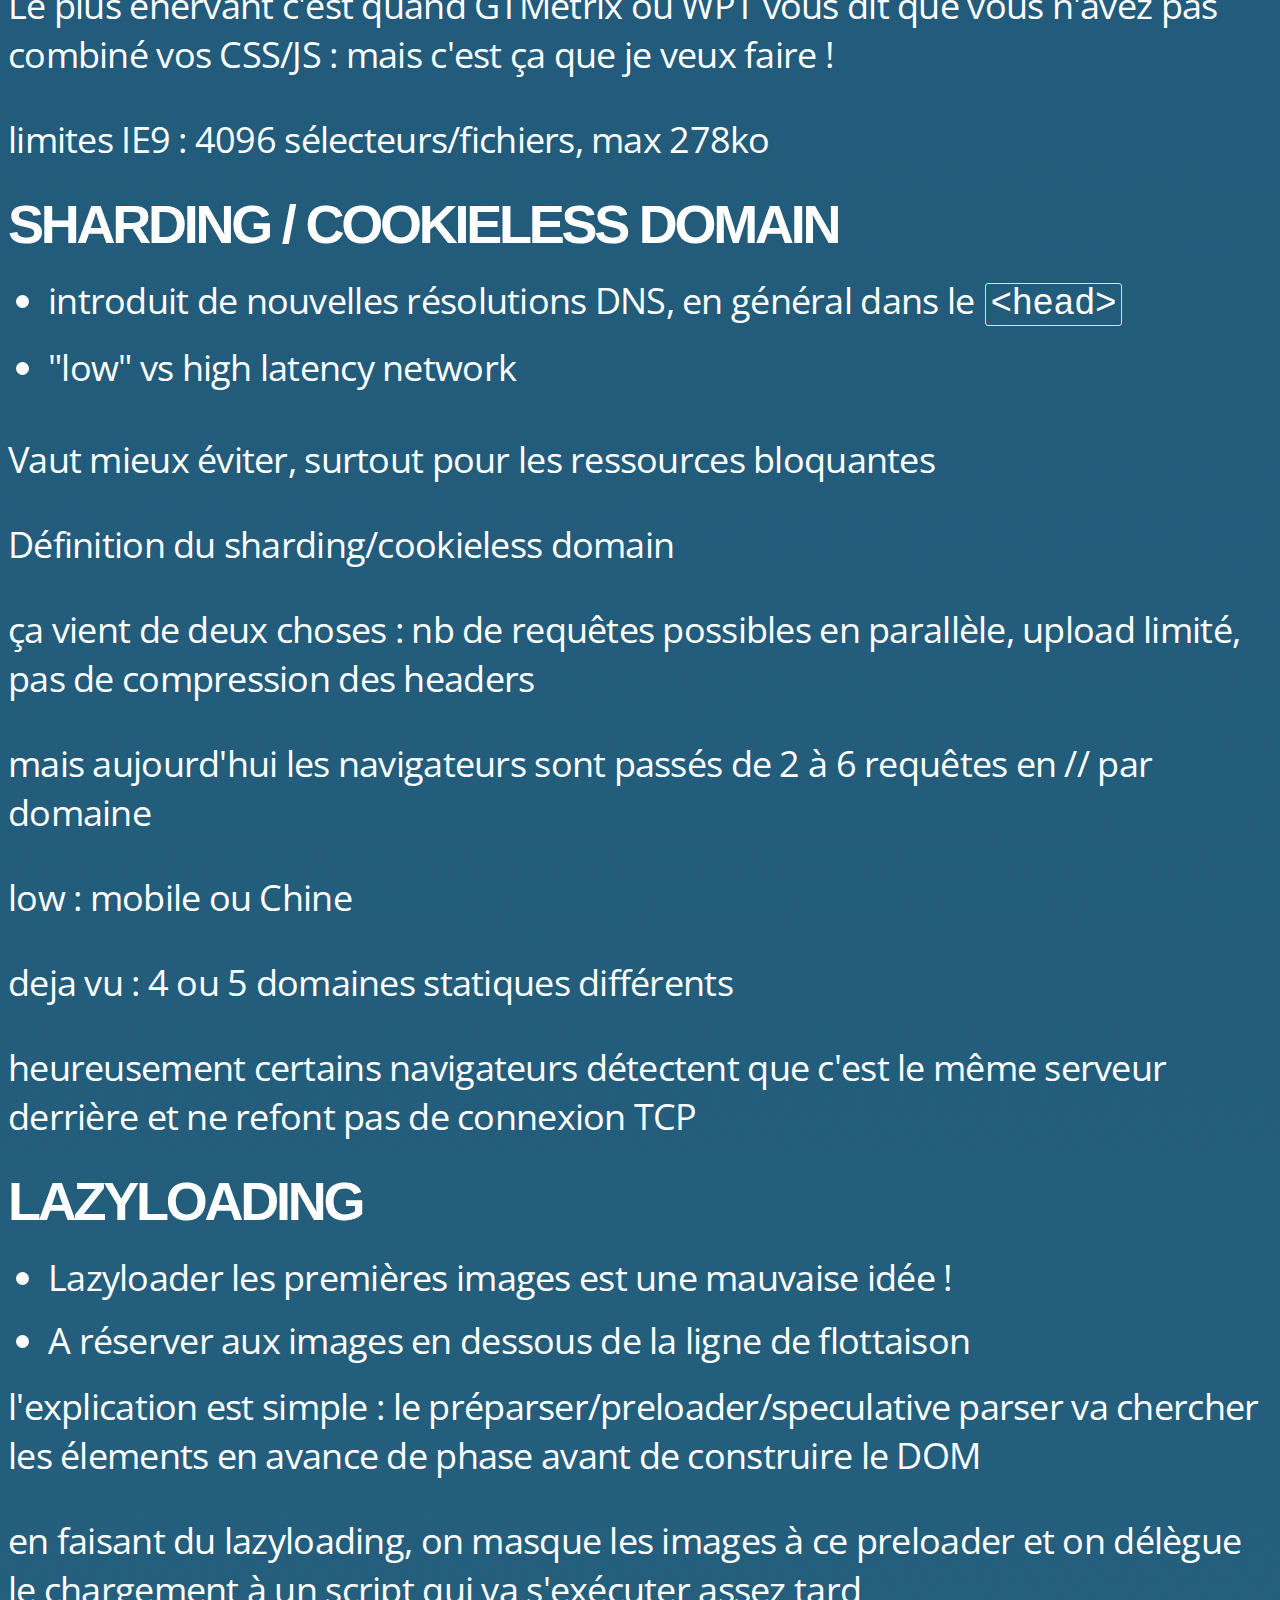
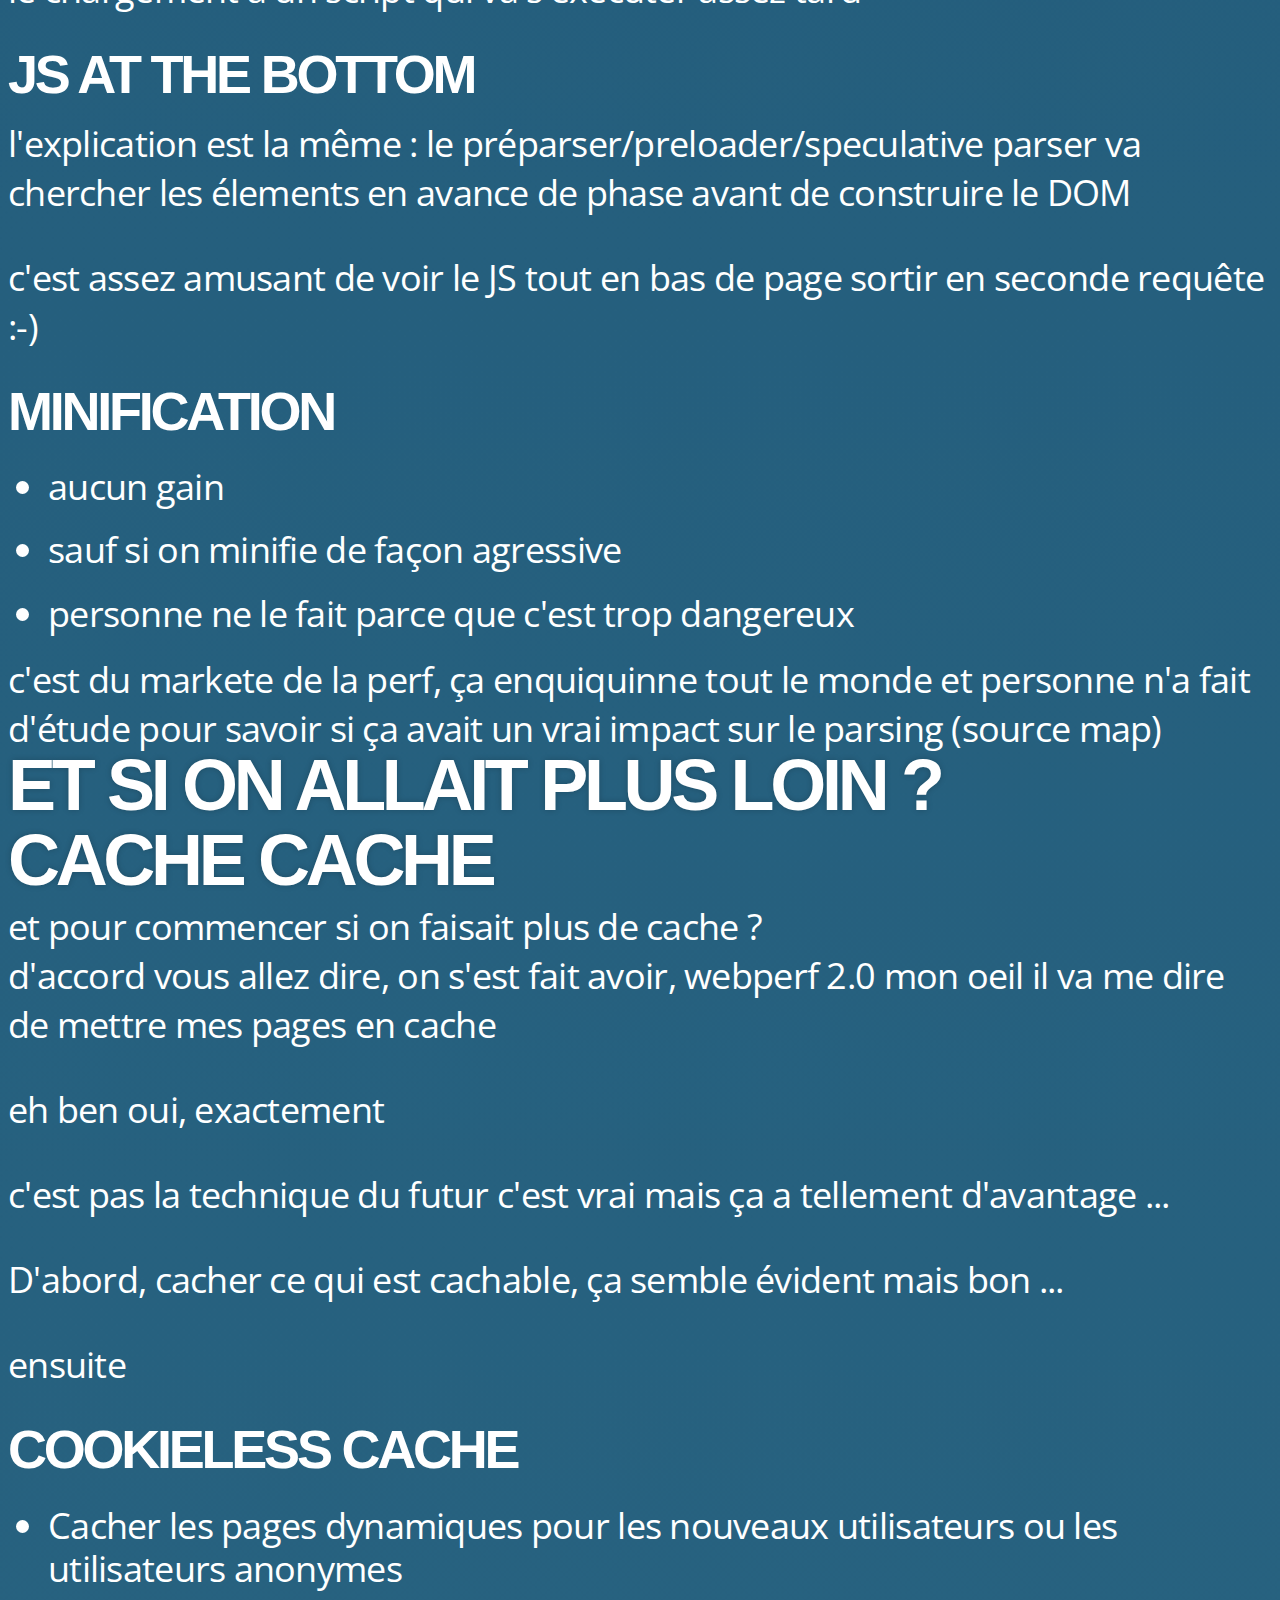
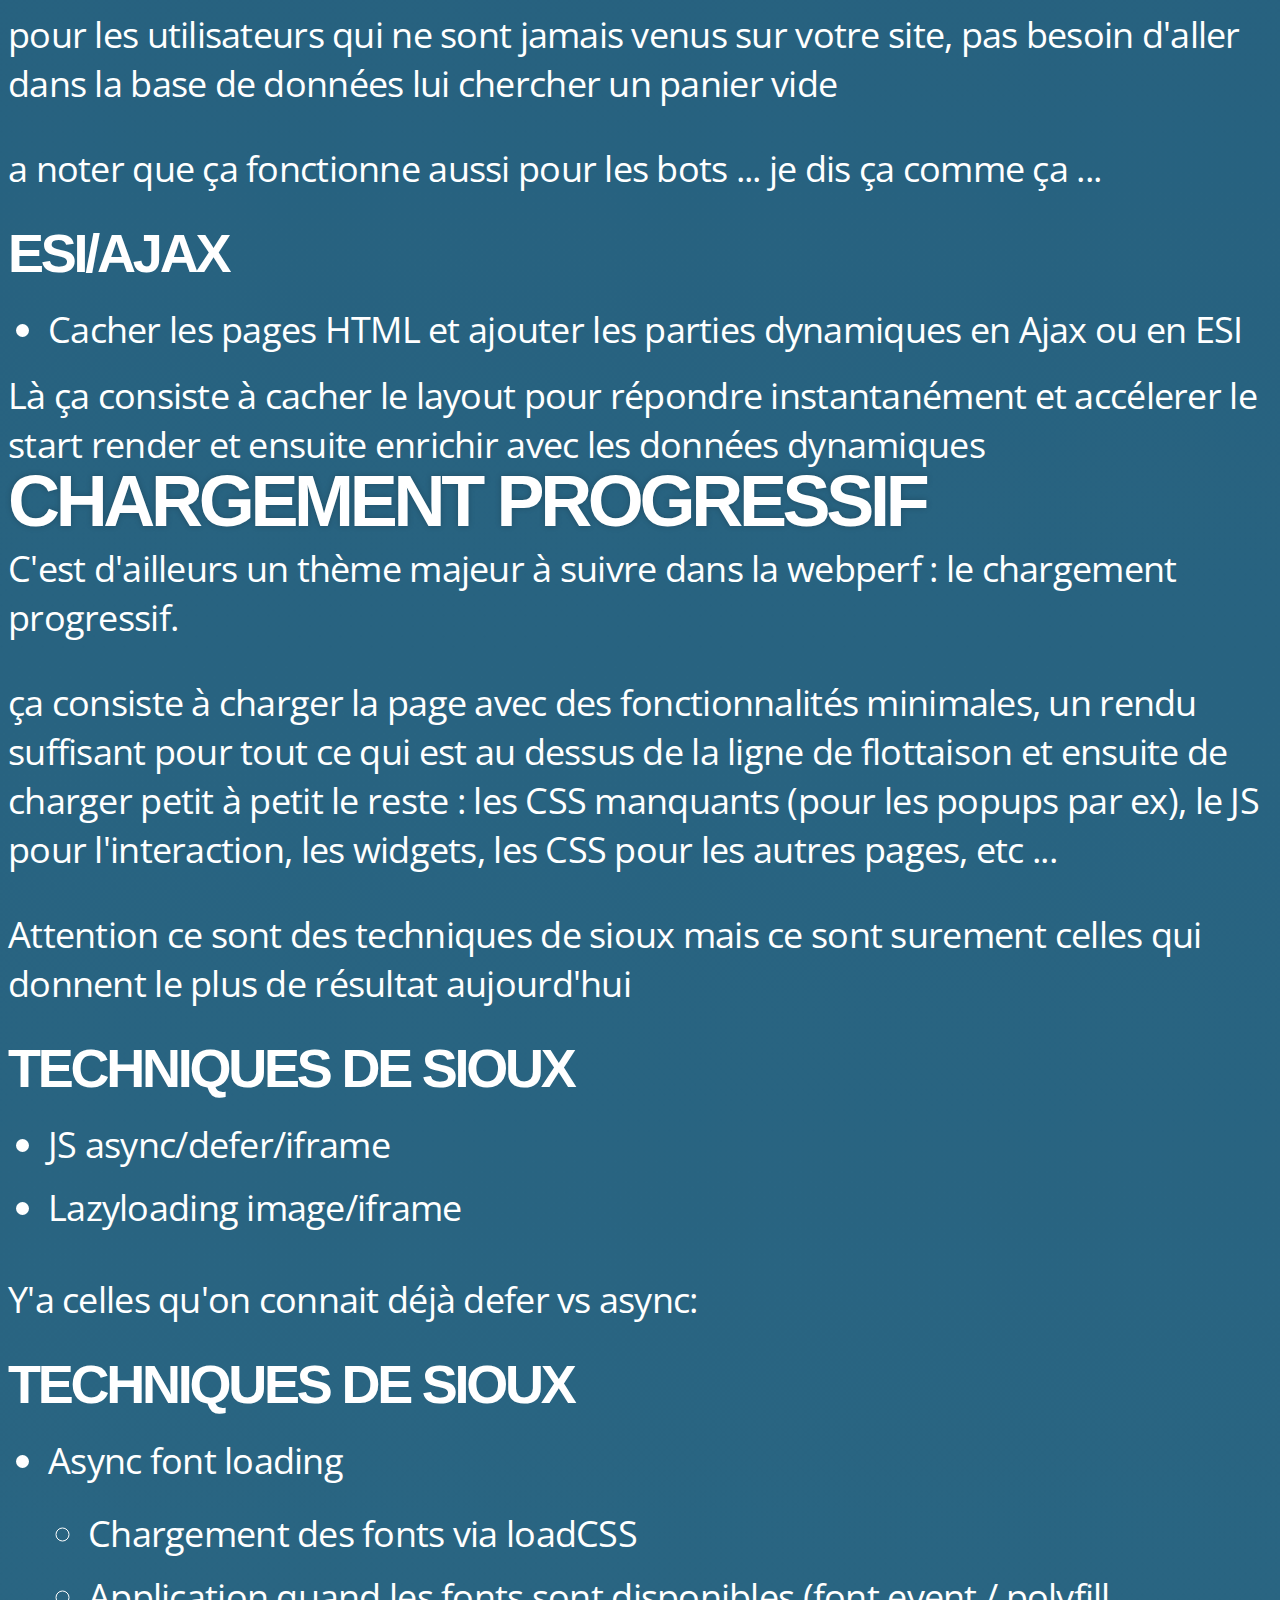
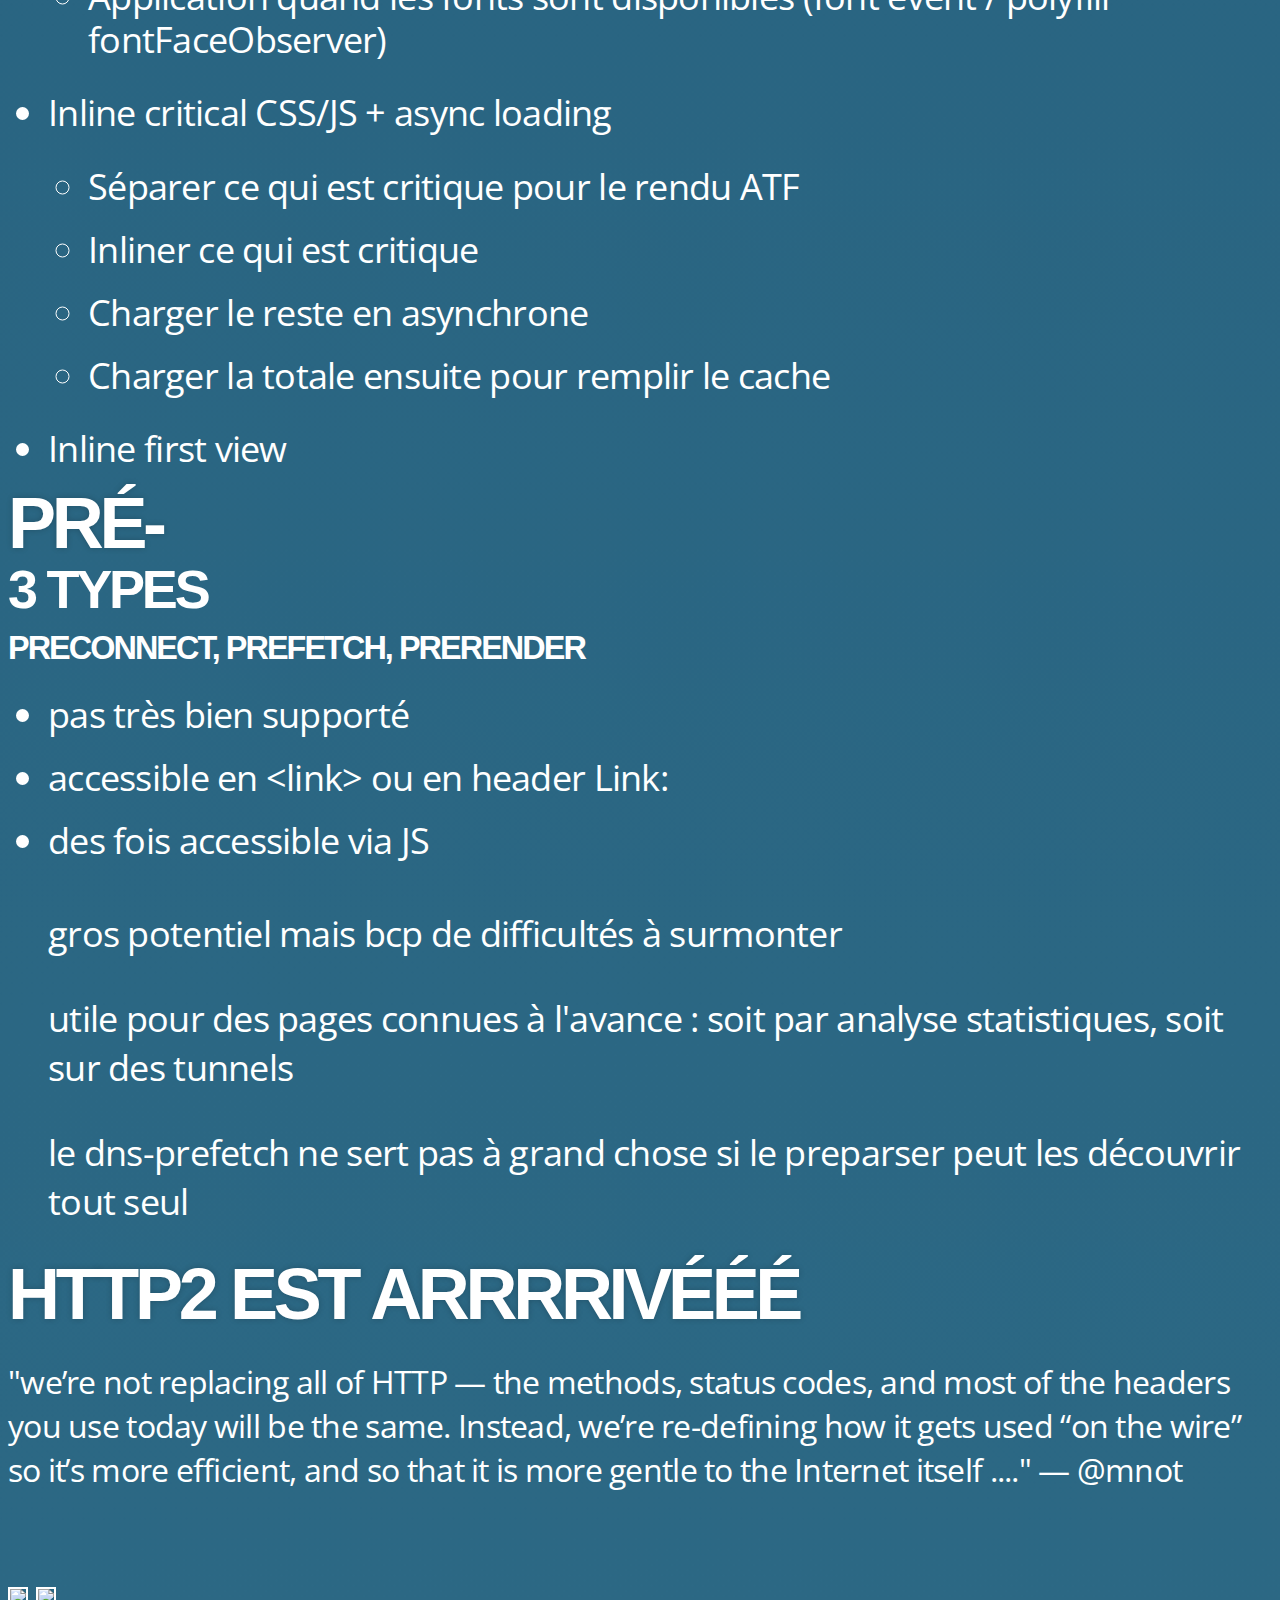
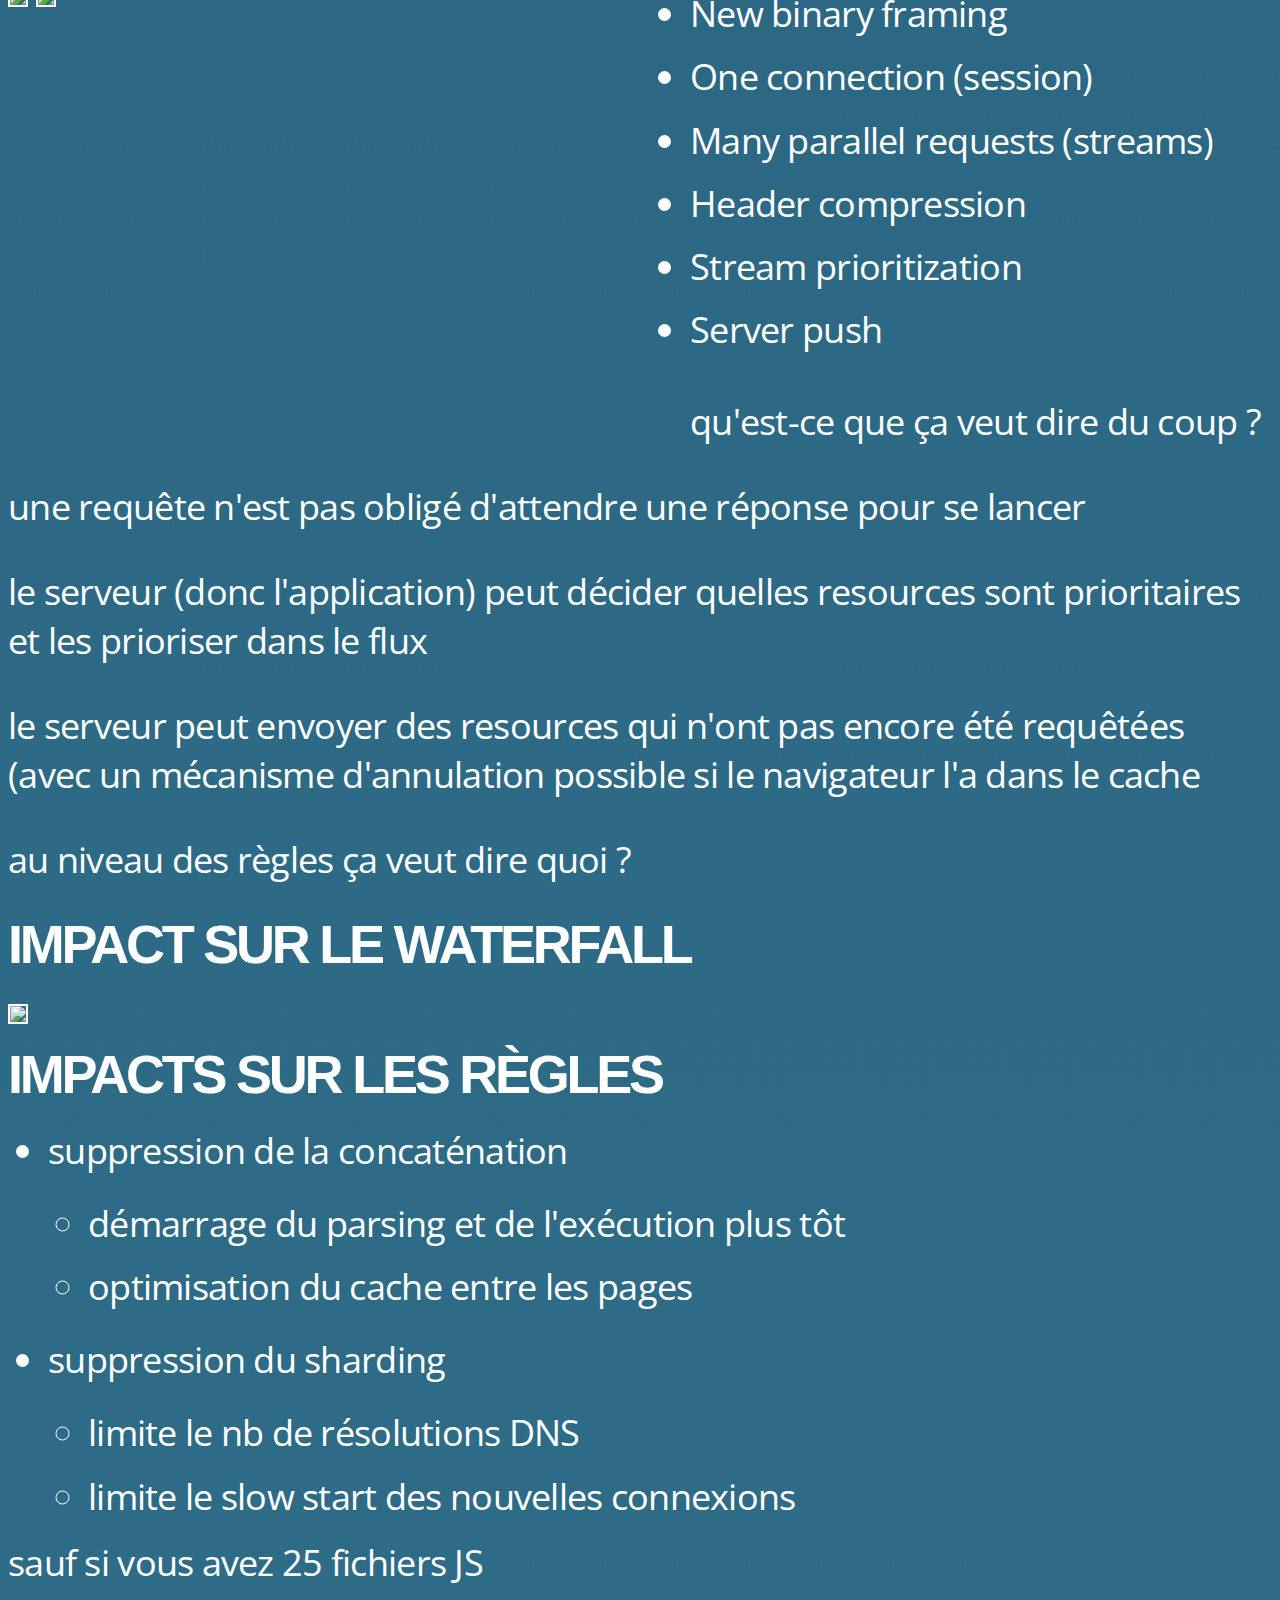
==== commit 26eab7d7: "Sources" ====
--- a/index.html
+++ b/index.html
@@ -84,7 +84,8 @@
             Faire que les sites Web se chargent plus rapidement, 
             <span class="fragment">sur tous les navigateurs,</span> 
             <span class="fragment">tous les devices,</span> 
-            <span class="fragment">toutes les connexions</span>
+            <span class="fragment">toutes les connexions,</span>
+            <span class="fragment">pour tous les utilisateurs</span>
           </section>
 
           <section>
@@ -92,9 +93,9 @@
             <img src="assets/waterfall.png" width="600"> 
  
             <aside class="notes">
-              On peut agir à deux niveaux : backend et frontend
-              Je parlerai essentiellement de frontend
-              Vous savez tous ce qu'est un waterfall ?
+              <p>On peut agir à deux niveaux : backend et frontend
+              <p>Je parlerai essentiellement de frontend
+              <p>Vous savez tous ce qu'est un waterfall ?
             </aside>
 
           </section>
@@ -133,8 +134,8 @@
             <img src="assets/conversion rate vs loadtime.jpg">
  
             <aside class="notes">
-              distribution des temps de chargement vs le taux de conversion et on voit donc clairement qu'un internaute qui charge le site rapidement transforme mieux.
-              A noter que cette distribution n'est pas une gaussienne et donc mesurer des moyennes de temps de chargement n'est pas très pertinent dans notre métier
+              <p>distribution des temps de chargement vs le taux de conversion et on voit donc clairement qu'un internaute qui charge le site rapidement transforme mieux.
+              <p>A noter que cette distribution n'est pas une gaussienne et donc mesurer des moyennes de temps de chargement n'est pas très pertinent dans notre métier
             </aside>
 
           </section>
@@ -144,16 +145,16 @@
 
             <aside class="notes">
               et pour ceux qui se posent la question, ce n'est pas près de s'arrêter 
+            </aside>
+
+           </section>
+
+          <section data-transition="fast">
+             <img src="assets/evolution size.png">
+
+            <aside class="notes">
               <p>ça montre l'évolution du poids et de la complexité des pages depuis environ 4 ans
               <p> on est passé de 700ko a 2Mo
-            </aside>
-
-           </section>
-
-          <section data-transition="fast">
-             <img src="assets/evolution size.png">
-
-            <aside class="notes">
               mais heureusement y'a des règles qui existent pour améliorer les perfs
             </aside>
 
@@ -193,6 +194,7 @@
             </ul>
 
             <aside class="notes">
+              Les règles de la Webperf ont été édicté en 2007 par Steve Moise Souders dans un bouquin appelé "High Performance Websites"
               Elles ont été complétées et affinées au fur et à mesure
               dans un second bouquin, collectif celui-là, "Even Faster websites"
             </aside>
@@ -216,6 +218,7 @@
             </ul>
 
             <aside class="notes">
+              dans un second bouquin, collectif celui-là, "Even Faster websites"
               Mais pourquoi ces règles existent, d'où elles sortent ?
             </aside>
 
@@ -277,38 +280,42 @@
             <h3>
               <span class="fragment">JS / CSS</span><span class="fragment">, Images</span>
             </h3>
-            <ol>
+            <ul>
               <li class="fragment">un seul gros fichier peut ralentir la page</li>
-              <li class="fragment">on tape les limites d'IE</li>
+              <li class="fragment">on tape les limites d'IE9</li>
               <li class="fragment">impossible d'établir une priorité dans le code téléchargé</li>
               <li class="fragment">ça pète le cache (et le flush est plus contraignant)</li>
               <li class="fragment">maintenabilité</li>
-            </ol>
+            </ul>
             <p class="fragment">Trouver un intermédiaire en fonction de la taille et de la composition du site.</p>
-
-            <aside class="notes">
-              ça concerne les JS et les CSS mais aussi les images avec la technique du spriting
-              La concaténation vient de deux choses : nb de requêtes possibles en parallèle, latence, connexion TCP 
-              1. surtout le cas pour les ressrouces bloquantes. J'ai déjà croisé des CSS de 1Mo
-              Le plus énervant c'est quand GTMetrix ou WPT vous dit que vous n'avez pas combiné vos CSS/JS : mais c'est ça que je veux faire !
+            <p class="fragment">Et aussi avoir un bon process de build</p>
+
+            <aside class="notes">
+              <p>ça concerne les JS et les CSS mais aussi les images avec la technique du spriting
+              <p>La concaténation vient de deux choses : nb de requêtes possibles en parallèle, latence, connexion TCP 
+              <p>1. surtout le cas pour les ressrouces bloquantes. J'ai déjà croisé des CSS de 1Mo, à cause des fonts inlinées
+              <p>Le plus énervant c'est quand GTMetrix ou WPT vous dit que vous n'avez pas combiné vos CSS/JS : mais c'est ça que je veux faire !
+              <p>limites IE9 : 4096 sélecteurs/fichiers, max 278ko
             </aside>
 
           </section>
 
           <section>
             <h2>Sharding / Cookieless domain</h2>
-            <ol>
-              <li>introduit de nouvelles résolutions DNS, en général dans le head</li>
+            <ul>
+              <li>introduit de nouvelles résolutions DNS, en général dans le <code>&lt;head&gt;</code></li>
               <li>"low" vs high latency network</li>
-            </ol>
-
-            <aside class="notes">
-              Définition du sharding/cookieless domain
-              ça vient de deux choses : nb de requêtes possibles en parallèle, upload limité, pas de compression des headers 
-              mais aujourd'hui les navigateurs sont passés de 2 à 6 requêtes en // par domaine
-              low : mobile ou Chine
-              deja vu : 4 ou 5 domaines statiques différents
-              heureusement certains navigateurs détectent que c'est le même serveur derrière et ne refont pas de connexion TCP
+            </ul>
+
+            <p class="fragment">Vaut mieux éviter, surtout pour les ressources bloquantes</p>
+
+            <aside class="notes">
+              <p>Définition du sharding/cookieless domain
+              <p>ça vient de deux choses : nb de requêtes possibles en parallèle, upload limité, pas de compression des headers 
+              <p>mais aujourd'hui les navigateurs sont passés de 2 à 6 requêtes en // par domaine
+              <p>low : mobile ou Chine
+              <p>deja vu : 4 ou 5 domaines statiques différents
+              <p>heureusement certains navigateurs détectent que c'est le même serveur derrière et ne refont pas de connexion TCP
             </aside>
 
           </section>
@@ -322,7 +329,7 @@
 
             <aside class="notes">
               l'explication est simple : le préparser/preloader/speculative parser va chercher les élements en avance de phase avant de construire le DOM
-              en faisant du lazyloading, on masque les images à ce preloader et on délègue le chargement à un script qui va s'exécuter assez tard
+              <p>en faisant du lazyloading, on masque les images à ce preloader et on délègue le chargement à un script qui va s'exécuter assez tard
             </aside>
 
           </section>
@@ -332,7 +339,7 @@
 
             <aside class="notes">
               l'explication est la même : le préparser/preloader/speculative parser va chercher les élements en avance de phase avant de construire le DOM
-              c'est assez amusant de voir le JS tout en bas de page sortir en seconde requête :-)
+              <p>c'est assez amusant de voir le JS tout en bas de page sortir en seconde requête :-)
             </aside>
 
            </section>
@@ -342,7 +349,7 @@
             <ul>
               <li class="fragment">aucun gain</li>
               <li class="fragment">sauf si on minifie de façon agressive</li>
-              <li class="fragment">personne le fait parce que c'est trop dangereux</li>
+              <li class="fragment">personne ne le fait parce que c'est trop dangereux</li>
             </ul>
 
             <aside class="notes">
@@ -359,22 +366,25 @@
             <h1>et si on allait plus loin ?</h1>
  
             <aside class="notes">
-              Rapidement, c'est quoi la webperf ?<br>
-              Moi j'ai une définition simple
-            </aside>
-
-          </section>
-
-        </section>
-
-        <section>
-
-          <section>
-            <h2>cache cache</h2>
-            et pour commencer si on faisait plus de cache
+
+            </aside>
+
+          </section>
+
+        </section>
+
+        <section>
+
+          <section>
+            <h1>cache cache</h1>
+            et pour commencer si on faisait plus de cache ?
 
             <aside class="notes">
               d'accord vous allez dire, on s'est fait avoir, webperf 2.0 mon oeil il va me dire de mettre mes pages en cache
+              <p>eh ben oui, exactement
+              <p>c'est pas la technique du futur c'est vrai mais ça a tellement d'avantage ...
+              <p>D'abord, cacher ce qui est cachable, ça semble évident mais bon ...
+              <p>ensuite
             </aside>
 
           </section>
@@ -387,8 +397,8 @@
             </ul>
  
             <aside class="notes">
-              Rapidement, c'est quoi la webperf ?<br>
-              Moi j'ai une définition simple
+              pour les utilisateurs qui ne sont jamais venus sur votre site, pas besoin d'aller dans la base de données lui chercher un panier vide
+              <p> a noter que ça fonctionne aussi pour les bots ... je dis ça comme ça ...
             </aside>
 
           </section>
@@ -400,22 +410,22 @@
             </ul>
  
             <aside class="notes">
-              Rapidement, c'est quoi la webperf ?<br>
-              Moi j'ai une définition simple
-            </aside>
-
-          </section>
-
-        </section>
-
-        <section>
-
+              Là ça consiste à cacher le layout pour répondre instantanément et accélerer le start render et ensuite enrichir avec les données dynamiques
+            </aside>
+
+          </section>
+
+        </section>
+
+        <section>
+        
           <section>
             <h1>Chargement progressif</h1>
  
             <aside class="notes">
-              Rapidement, c'est quoi la webperf ?<br>
-              Moi j'ai une définition simple
+            C'est d'ailleurs un thème majeur à suivre dans la webperf : le chargement progressif.
+            <p>ça consiste à charger la page avec des fonctionnalités minimales, un rendu suffisant pour tout ce qui est au dessus de la ligne de flottaison et ensuite de charger petit à petit le reste : les CSS manquants (pour les popups par ex), le JS pour l'interaction, les widgets, les CSS pour les autres pages, etc ...
+            <p>Attention ce sont des techniques de sioux mais ce sont surement celles qui donnent le plus de résultat aujourd'hui
             </aside>
 
           </section>
@@ -424,15 +434,37 @@
             <h2>Techniques de sioux</h2>
 
             <ul>
-              <li>Async font loading</li>
-              <li>Inline critical CSS/JS + async loading</li>
-              <li>Inline first view</li>
-              <li>JS async/defer/iframe</li>
-            </ul>
- 
-            <aside class="notes">
-              Rapidement, c'est quoi la webperf ?<br>
-              Moi j'ai une définition simple
+              <li class="fragment">JS async/defer/iframe</li>
+              <li class="fragment">Lazyloading image/iframe</li>
+            </ul>
+ 
+            <aside class="notes">
+              <p>Y'a celles qu'on connait déjà
+              defer vs async: 
+            </aside>
+
+          </section>
+
+          <section>
+            <h2>Techniques de sioux</h2>
+
+            <ul>
+              <li class="fragment">Async font loading</li>
+              <ul class="fragment">
+                <li>Chargement des fonts via loadCSS
+                <li>Application quand les fonts sont disponibles (font event / polyfill fontFaceObserver)
+              </ul>
+              <li class="fragment">Inline critical CSS/JS + async loading</li>
+                <ul class="fragment">
+                  <li>Séparer ce qui est critique pour le rendu ATF
+                  <li>Inliner ce qui est critique
+                  <li>Charger le reste en asynchrone
+                  <li>Charger la totale ensuite pour remplir le cache
+                </ul>
+              <li class="fragment">Inline first view</li>
+            </ul>
+ 
+            <aside class="notes">
             </aside>
 
           </section>
@@ -445,46 +477,45 @@
            <h1>Pré-</h1>
  
             <aside class="notes">
-              Rapidement, c'est quoi la webperf ?<br>
-              Moi j'ai une définition simple
-            </aside>
-
-          </section>
-
-          <section>
-            <h2>3 type</h2>
+            </aside>
+
+          </section>
+
+          <section>
+            <h2>3 types</h2>
             <h3>preconnect, prefetch, prerender</h3>
            <ul>
-             <li>pas très bien supporté</li>
-             <li>accessible en &lt;link&gt; ou en header Link:</li>
-             <li>des fois accessible via JS</li>
- 
-            <aside class="notes">
-              Rapidement, c'est quoi la webperf ?<br>
-              Moi j'ai une définition simple
-            </aside>
-
-          </section>
-
-        </section>
-
-        <section>
-
-          <section>
-            <h2>HTTP2 est arrrrivé</h2>
- 
-            <aside class="notes">
-              Rapidement, c'est quoi la webperf ?<br>
-              Moi j'ai une définition simple
-            </aside>
-
-          </section>
-
-          <section>
-          <p class="quote">"we’re not replacing all of HTTP — the methods, status codes, and most of the headers you use today will be the same. Instead, we’re re-defining how it gets used “on the wire” so it’s more efficient, and so that it is more gentle to the Internet itself ...." — @mnot</p>
+             <li class="fragment">pas très bien supporté</li>
+             <li class="fragment">accessible en &lt;link&gt; ou en header Link:</li>
+             <li class="fragment">des fois accessible via JS</li>
+ 
+            <aside class="notes">
+              <p>gros potentiel mais bcp de difficultés à surmonter
+              <p>utile pour des pages connues à l'avance : soit par analyse statistiques, soit sur des tunnels
+              <p>le dns-prefetch ne sert pas à grand chose si le preparser peut les découvrir tout seul
+            </aside>
+
+          </section>
+
+        </section>
+
+        <section>
+
+          <section>
+            <h1>HTTP2 est arrrrivééé</h1>
+ 
+            <aside class="notes">
+            </aside>
+
+          </section>
+
+          <section>
+            <p class="quote">"we’re not replacing all of HTTP — the methods, status codes, and most of the headers you use today will be the same. Instead, we’re re-defining how it gets used “on the wire” so it’s more efficient, and so that it is more gentle to the Internet itself ...." — @mnot</p>
             <br>
-            <img src="assets/http2_2.png">
-            <img src="assets/http2_1.png">
+            <div align="left" style="float:left; width:50%;margin-bottom:400px;margin-right:50px">
+              <img src="assets/http2_2.png">
+              <img src="assets/http2_1.png">
+            </div>
             <ul>
               <li>New binary framing</li>
               <li>One connection (session)</li>
@@ -495,40 +526,38 @@
             </ul> 
 
             <aside class="notes">
-              qu'est-ce que ça veut dire du coup ?
-              une requête n'est pas obligé d'attendre une réponse pour se lancer 
-              le serveur (donc l'application) peut décider quelles resources sont prioritaires et les prioriser dans le flux
-              le serveur peut envoyer des resources qui n'ont pas encore été requêtées (avec un mécanisme d'annulation possible si le navigateur l'a dans le cache
-            </aside>
-
-          </section>
-
-          <section>
-            <h2>remove CSS and JS concatenation</h2>
-
-            <ul>
-              <li>to help code start earlier</li>
-              <li>to maximize resource caching between pages</li>
-            </ul>
- 
-            <aside class="notes">
-              Rapidement, c'est quoi la webperf ?<br>
-              Moi j'ai une définition simple
-            </aside>
-
-          </section>
-
-          <section>
-            <h2>remove sharding</h2>
-
-            <ul>
-              <li>prevent many DNS resolutions</li>
-              <li>prevent slow start of new connetions</li>
-            </ul>
- 
-            <aside class="notes">
-              Rapidement, c'est quoi la webperf ?<br>
-              Moi j'ai une définition simple
+              <p>qu'est-ce que ça veut dire du coup ?
+              <p>une requête n'est pas obligé d'attendre une réponse pour se lancer 
+              <p>le serveur (donc l'application) peut décider quelles resources sont prioritaires et les prioriser dans le flux
+              <p>le serveur peut envoyer des resources qui n'ont pas encore été requêtées (avec un mécanisme d'annulation possible si le navigateur l'a dans le cache
+              <p> au niveau des règles ça veut dire quoi ?  
+            </aside>
+
+          </section>
+
+          <section>
+            <h2>Impact sur le waterfall</h2>
+            <img src="assets/http vs spdy.jpg">
+          </section>
+
+          <section>
+            <h2>Impacts sur les règles</h2>
+            <ul>
+              <li>suppression de la concaténation</li>
+              <ul>
+                <li>démarrage du parsing et de l'exécution plus tôt</li>
+                <li>optimisation du cache entre les pages</li>
+              </ul>
+              <li>suppression du sharding</li>
+              <ul>
+                <li>limite le nb de résolutions DNS</li>
+                <li>limite le slow start des nouvelles connexions</li>
+              </ul>
+            </ul>
+
+            <aside class="notes">
+              sauf si vous avez 25 fichiers JS
+              <p>sauf si vous avez besoin d'un domain statique
             </aside>
 
           </section>
@@ -539,12 +568,9 @@
             <ul>
               <li>Use server hints to help browser load faster vip resources</li>
               <li>Server push is powerful when resources are not already in browser cache</li>
-              <li>SDCH</li>
-            </ul>
- 
-            <aside class="notes">
-              Rapidement, c'est quoi la webperf ?<br>
-              Moi j'ai une définition simple
+            </ul>
+ 
+            <aside class="notes">
             </aside>
 
          </section>
@@ -553,19 +579,44 @@
 
         <section>
           <section>
-            <h2>Budget webperf</h2>
-
-            <ul>
-              <li>Service workers</li>
-              <li>Timeout sync scripts</li>
-            </ul>
- 
-            <aside class="notes">
-              Rapidement, c'est quoi la webperf ?<br>
-              Moi j'ai une définition simple
-            </aside>
-
-         </section>
+            <h1>Budget webperf</h1>
+ 
+            <aside class="notes">
+              Consiste à se donner une limite sur le chargement de la page
+              Pas seulement sur la mesure mais sur le run
+            </aside>
+
+          </section>
+
+          <section>
+            <h2>Service workers</h2>
+            <ul>
+              <li class="fragment">Sorte de proxy in-page
+              <li class="fragment">Repose sur la nouvelle API Fetch et les Promises
+              <li class="fragment">Arrive sur les navigateurs doucement
+              <li class="fragment">Seul bémol : pas de timeout ou de cancel
+            </ul>
+ 
+            <aside class="notes">
+
+            </aside>
+
+          </section>
+
+          <section>
+            <h2>Timeout sync scripts</h2>
+            <ul>
+              <li class="fragment">Certains scripts sont bloquants (A/B test)
+              <li class="fragment">Possibilité de les timeboxer (&lt;250ms)
+              <li class="fragment">Kameleoon, Optimizely
+            </ul>
+ 
+            <aside class="notes">
+
+            </aside>
+
+        </section>
+
 
         </section>
 
@@ -576,134 +627,189 @@
             <img src="assets/repartition poids des pages.png">
  
             <aside class="notes">
-              Rapidement, c'est quoi la webperf ?<br>
-              Moi j'ai une définition simple
-            </aside>
-
-          </section>
-
-          <section>
-          <h2>Nouveaux formats</h2>
-          <h3>JPG 2000, JPG-XR, WebP
- 
-            <aside class="notes">
-              Rapidement, c'est quoi la webperf ?<br>
-              Moi j'ai une définition simple
-            </aside>
-
-          </section>
-
-          <section>
-            Ancien formats
- 
-            <aside class="notes">
-              Rapidement, c'est quoi la webperf ?<br>
-              Moi j'ai une définition simple
-            </aside>
-
-          </section>
-
-          <section>
-            JPG
- 
-            <aside class="notes">
-              Rapidement, c'est quoi la webperf ?<br>
-              Moi j'ai une définition simple
-            </aside>
-
-          </section>
-
-          <section>
-            GIF
- 
-            <aside class="notes">
-              Rapidement, c'est quoi la webperf ?<br>
-              Moi j'ai une définition simple
-            </aside>
-
-          </section>
-
-          <section>
-            Compressive images
- 
-            <aside class="notes">
-              Rapidement, c'est quoi la webperf ?<br>
-              Moi j'ai une définition simple
-            </aside>
-
-          </section>
-
-          <section>
-            Hero image
-            This is the case why I can’t wait for HTTP/2 + progressive JPEG mashup!
-
-            An HTTP/2 server can send the first few KB of the hero JPEG first (which would serve as a low-resolution placeholder), then send all the styles, scripts, etc. and resume sending the rest of the hero image last.
-
-            This way you’d avoid the blank space without noticeably slowing anything else.
- 
- 
-            <aside class="notes">
-              Rapidement, c'est quoi la webperf ?<br>
-              Moi j'ai une définition simple
-            </aside>
-
-          </section>    
-
-        </section>
-
-        <section>
-
-          <section>
-            Nouvelles métriques
- 
-            <aside class="notes">
-              Rapidement, c'est quoi la webperf ?<br>
-              Moi j'ai une définition simple
-            </aside>
-
-          </section>
-
-        </section>
-
-        <section>
-
-          <section>
-          Conclusion
- 
-            <aside class="notes">
-              Rapidement, c'est quoi la webperf ?<br>
-              Moi j'ai une définition simple
-            </aside>
-
-          </section>
-
-          <section>
-          ce qui est toujours d'actualité
-          compression des pages : gzip, images
-          cache (expires, etags si bien configuré)
-          CDN 
-          CSS on top / deferJS
- 
-            <aside class="notes">
-              Rapidement, c'est quoi la webperf ?<br>
-              Moi j'ai une définition simple
-            </aside>
-
-          </section>
-
-           <section>
-          chargement progressif, asynchrone avec le moins de requetes DNS possible et avec un budget webperf
-
- 
-            <aside class="notes">
-              Rapidement, c'est quoi la webperf ?<br>
-              Moi j'ai une définition simple
-            </aside>
-
-          </section>
-
-        </section>
-
+
+            </aside>
+
+          </section>
+
+          <section>
+            <h2>Nouveaux formats</h2>
+            <h3>JPG 2000, JPG-XR, WebP</h3>
+            <img src="assets/repartition format image.png" class="fragment">
+ 
+            <p class="fragment">WTF ???</p>
+
+            <aside class="notes">
+              Franchement ? Aucun intérêt 
+              <p>en fait, assez facile à comprendre, les imges ce n'est pas que pour le web.
+              <p>Si certains n'ont pas les outils mour les lire aucun intérêt (l'expérience de FB sur le WebP est significative)
+              <p>Du coup il reste les anciens formats
+            </aside>
+
+          </section>
+
+          <section>
+            <h2>JPG</h2>
+ 
+            <ul>
+              <li>MozJPEG3.0</li>
+              <li>Compression avancée
+              <li>Meilleure qualité sur les dessins et les images Retina
+            </ul>
+            <aside class="notes">
+              Eh oui il y a encore du mouvement dans ce format !!
+              <p>notamment avec MozJpg
+            </aside>
+
+          </section>
+
+          <section data-transition="fast">
+            <h2>PNG</h2>
+            <img class="" src="assets/standards.png">
+          </section>
+
+          <section data-transition="fast">
+            <h2>JPG standard 1</h2>
+            <img class="" src="assets/standards1.jpg">
+          </section>
+
+          <section data-transition="fast">
+            <h2>JPG standard 2</h2>
+            <img class="" src="assets/standards2.jpg">
+          </section>
+
+          <section data-transition="fast">
+            <h2>MozJPEG</h2>
+            <img class="" src="assets/standards3.jpg">
+          </section>
+
+          <section>
+            <h2>GIF</h2>
+            Un seul outil : LossyGif (fork de GifSicle)
+            <ul>
+              <li>Possibilité de les transformer en PNG s'ils ne sont pas animés</li>
+              <li>Possibilité de les optimiser fortement sinon</li>
+            </ul>
+            <aside class="notes">
+              C'est bête mais on fait encore plein d'animations avec des GIf sur certains sites
+              <p>J'en ai même vu une de 13Mo sur le site d'Ikea il y a quelques semaines ...
+              <p>même pas obligé de changer les extension, c'est comme pour les WebP, il suffit de renvoyer le bon content-type
+            </aside>
+
+          </section>
+
+
+        </section>
+
+        <section>
+
+          <section>
+            <h1>Nouvelles métriques</h1>
+ 
+            <aside class="notes">
+            </aside>
+
+          </section>
+
+          <section>
+            <h2>Le load time c'est mort</h2>
+            <div align="left" style="width:50%;float:left;margin:0 50px 300px 0">
+              <img src="assets/correlation metrics load time.png">
+              <img src="assets/correlation metrics render.png">
+            </div>
+
+            <ul class="fragment">
+              <li>Speed Index
+              <li>Start Render
+              <li class="fragment">Disponible en RUM !
+            </ul>
+ 
+            <aside class="notes">
+              reste à amliorer mais 
+            </aside>
+
+          </section>
+
+        </section>
+
+        <section>
+
+          <section>
+            <h1>Conclusion</h1>
+ 
+            <aside class="notes">
+              On a encore du job pour un moment !
+            </aside>
+
+          </section>
+
+          <section>
+            <h2>ce qui est toujours d'actualité</h2>
+            <ul>
+              <li class="fragment">compression des pages : gzip, images
+              <li class="fragment">cache (expires, etags si bien configuré)
+              <li class="fragment">CDN 
+              <li class="fragment">CSS on top / deferJS
+            </ul>
+ 
+            <aside class="notes">
+              Même dans la compression y'a des nouvelles techniques (SDCH)
+            </aside>
+
+          </section>
+          
+          <section>
+            <h2>ce qui est à mettre en place</h2>
+            <ul>
+              <li class="fragment">chargement progressif
+              <li class="fragment">asynchrone
+              <li class="fragment">avec le moins de requetes DNS possible
+              <li class="fragment">et avec un budget webperf
+            </ul>
+ 
+            <aside class="notes">
+            </aside>
+
+          </section>
+
+          <section>
+            <h2>A prévoir</h2>
+            <ul>
+              <li class="fragment">suppression sharding
+              <li class="fragment">suppression concaténation
+              <li class="fragment">critical push
+              <li class="fragment">priorisation des éléments ATF
+            </ul>
+ 
+            <aside class="notes">
+            </aside>
+
+          </section>
+
+        </section>
+
+        <section data-background="assets/questions.jpg">
+        </section>
+
+        <section>
+          <h2>Sources / Links</h2>
+          <ul style="font-size:0.5em">
+            <li><a href="http://calendar.perfplanet.com/2014/mozjpeg-3-0/">MozJPEG 3.0</a>
+            <li><a href="http://httparchive.org/trends.php?s=All&minlabel=Jun+1+2011&maxlabel=May+15+2015#bytesTotal&reqTotal">HTTPArchive Trends</a>
+            <li><a href="https://justmarkup.com/log/2015/02/02/prioritize-loading-of-background-images/">Prioritize loading of background images</a>
+            <li><a href="http://www.growingwiththeweb.com/2014/02/async-vs-defer-attributes.html">Async vs Defer</a>
+            <li><a href="http://www.ravelrumba.com/blog/asynchronous-ad-loading-iframes/">Async ad loading iframes</a>
+            <li><a href="http://www.lognormal.com/blog/2012/12/12/the-script-loader-pattern/">Script loading patterns</a>
+            <li><a href="http://www.filamentgroup.com/lab/font-events.html">Font loading</a>
+            <li><a href="http://www.filamentgroup.com/lab/compressive-images.html">Compressive image</a>
+            <li><a href="https://pornel.net/lossygif">LossyGif</a>
+            <li><a href="https://github.com/pocketjoso/penthouse">Critical CSS generator</a>
+            <li><a href="https://gist.github.com/PaulKinlan/6284142">Critical CSS bookmarklet</a>
+            <li><a href="http://w3c.github.io/preload/">Preload</a>
+            <li><a href="https://github.com/filamentgroup/loadCSS">Async CSS loader</a>
+            <li><a href="https://www.w3.org/Bugs/Public/show_bug.cgi?id=27303"><code>&lt;link&gt;</code> in <code>&lt;body&gt;</code> (hack)</a>
+          </ul>
+        </section>
 			</div>
 
 			<div class="icon-bar" style="width:100%">
@@ -730,6 +836,7 @@
 				history: true,
 				center: true,
 
+        slideNumber: true,
 				transition: 'slide', // none/fade/slide/convex/concave/zoom
 
 				// Optional reveal.js plugins
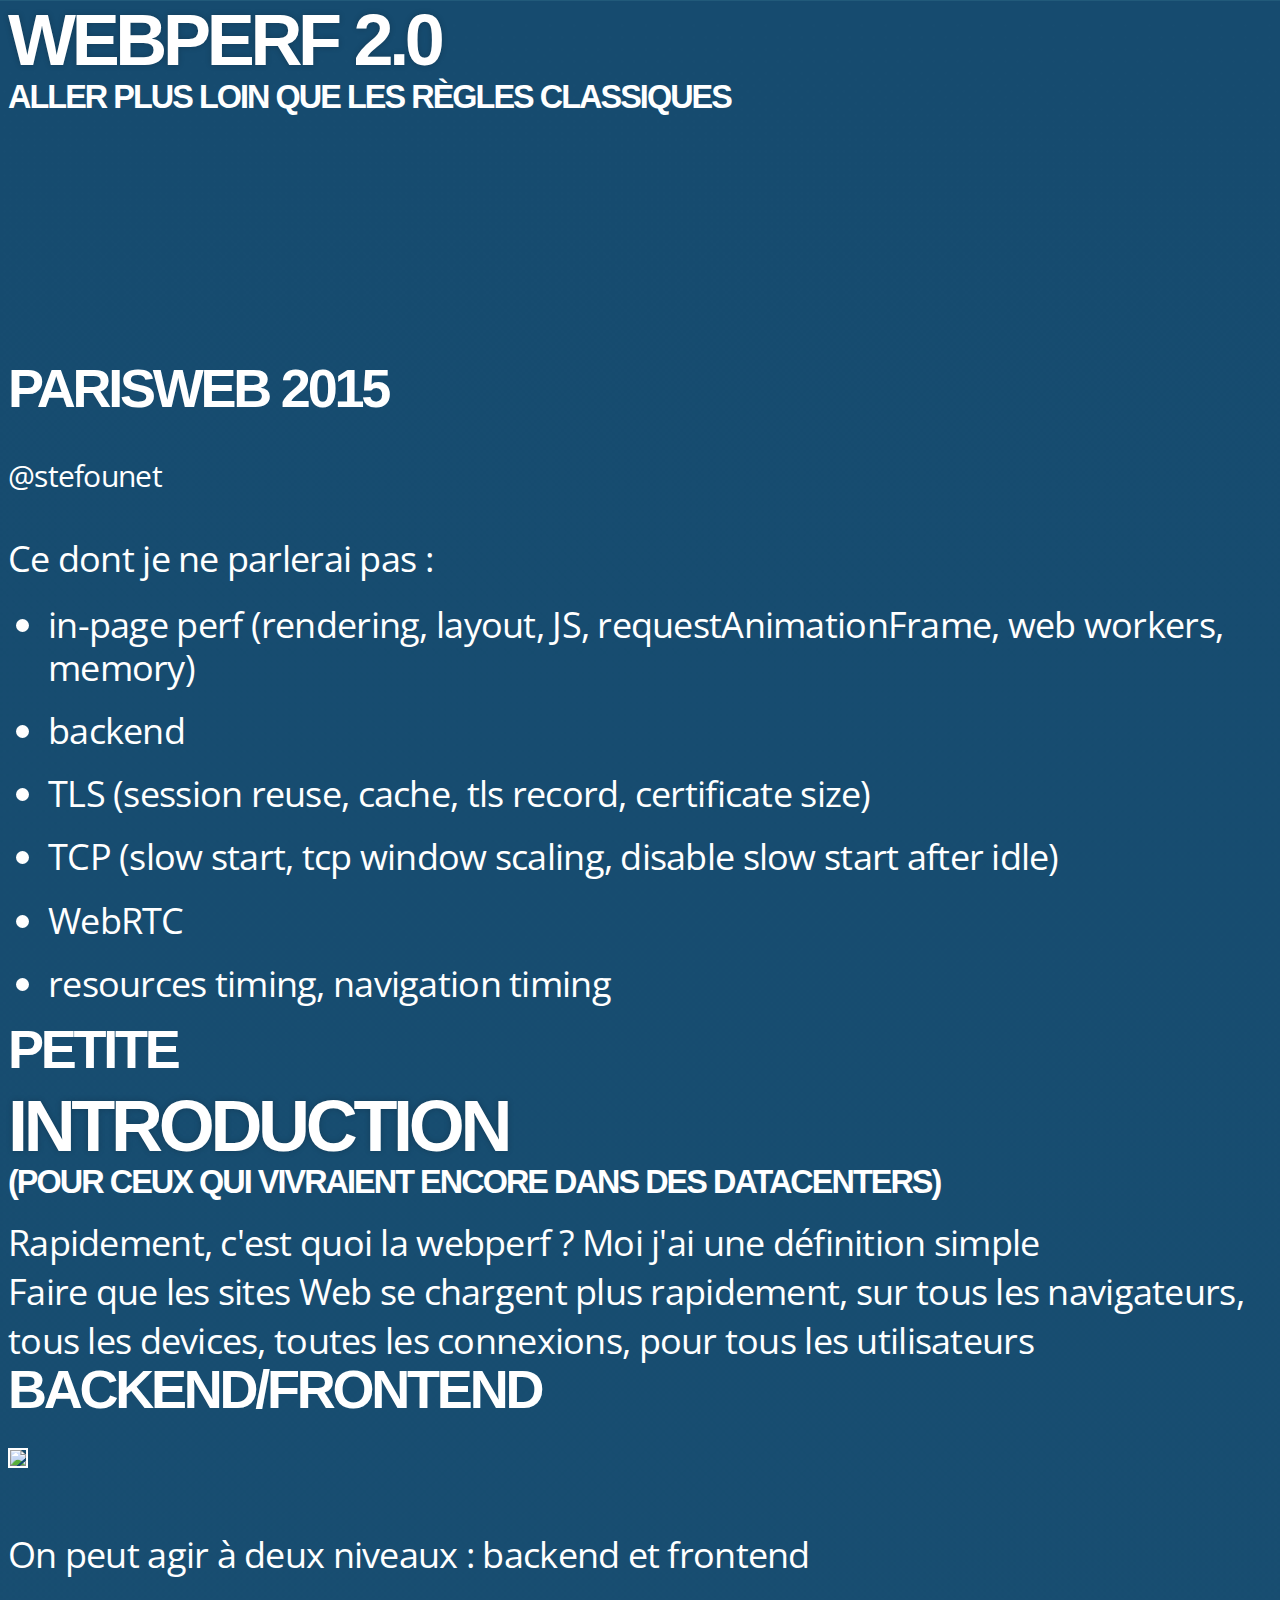
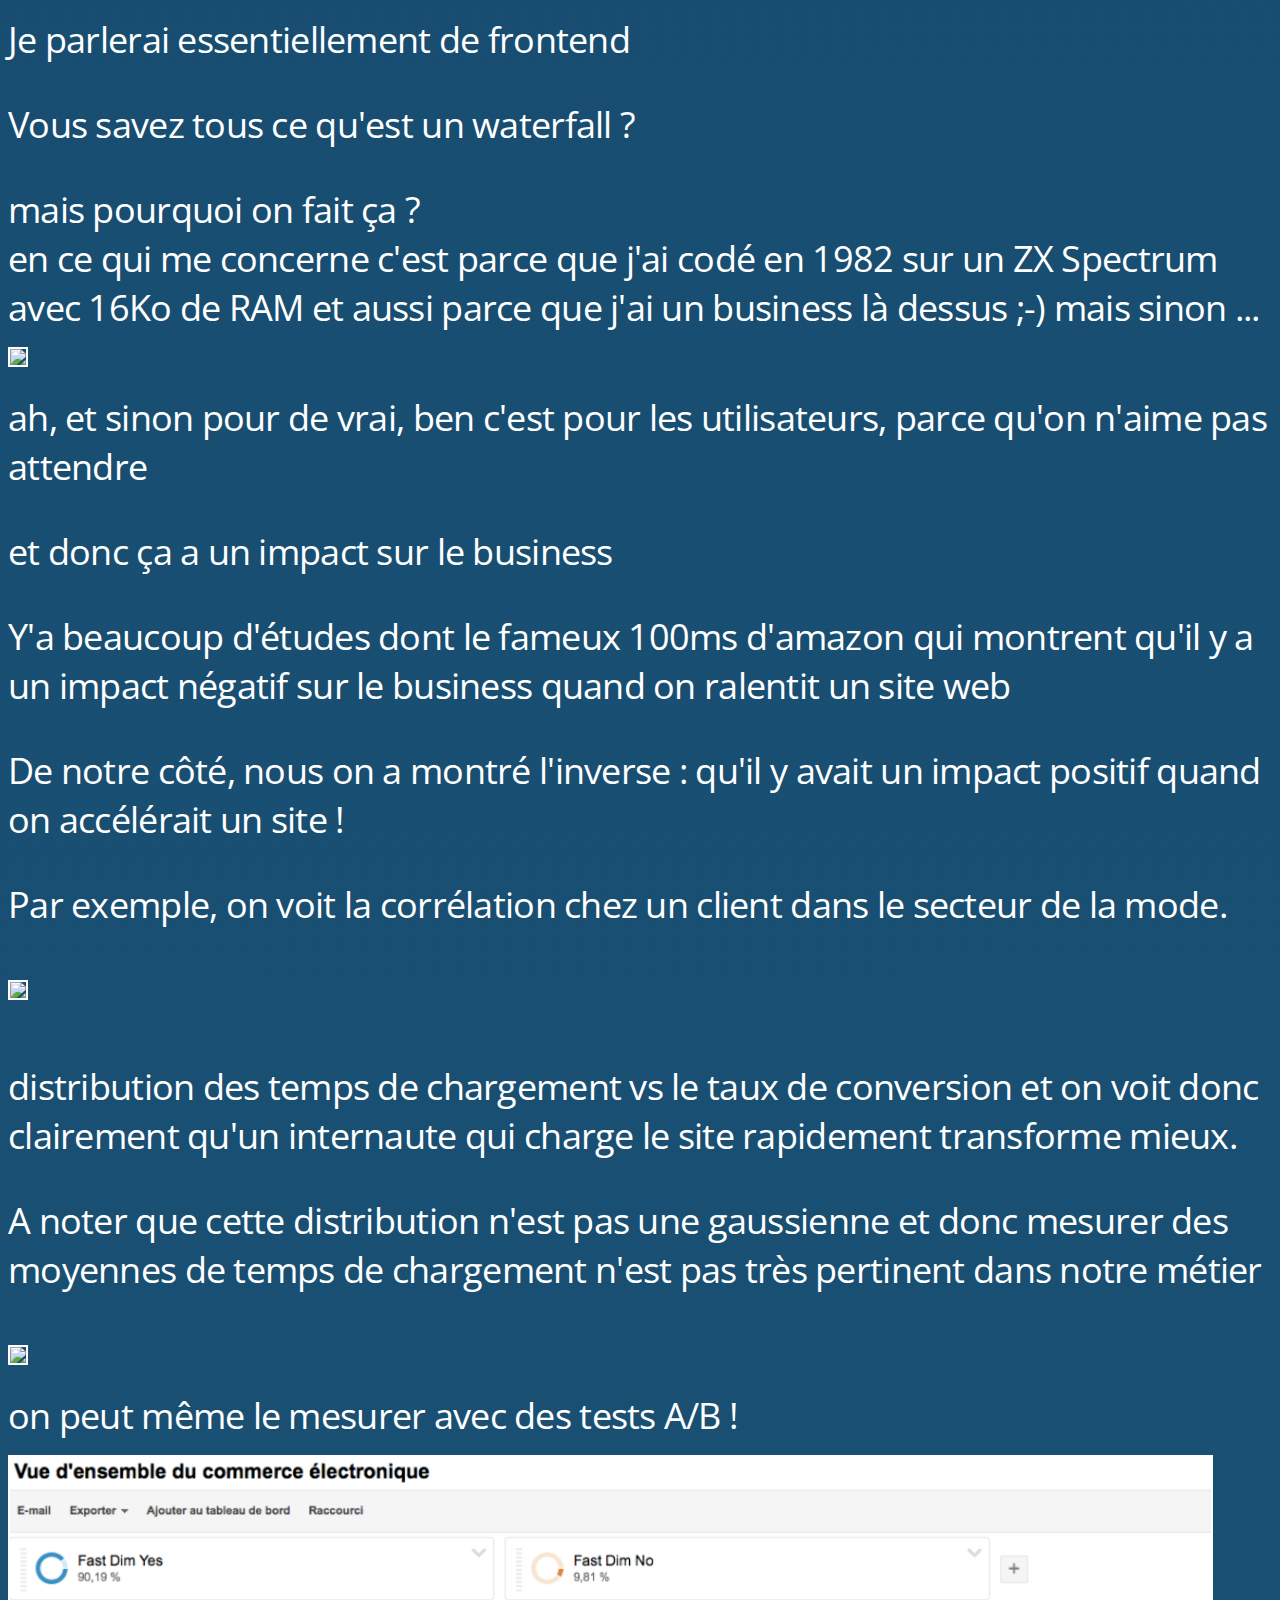
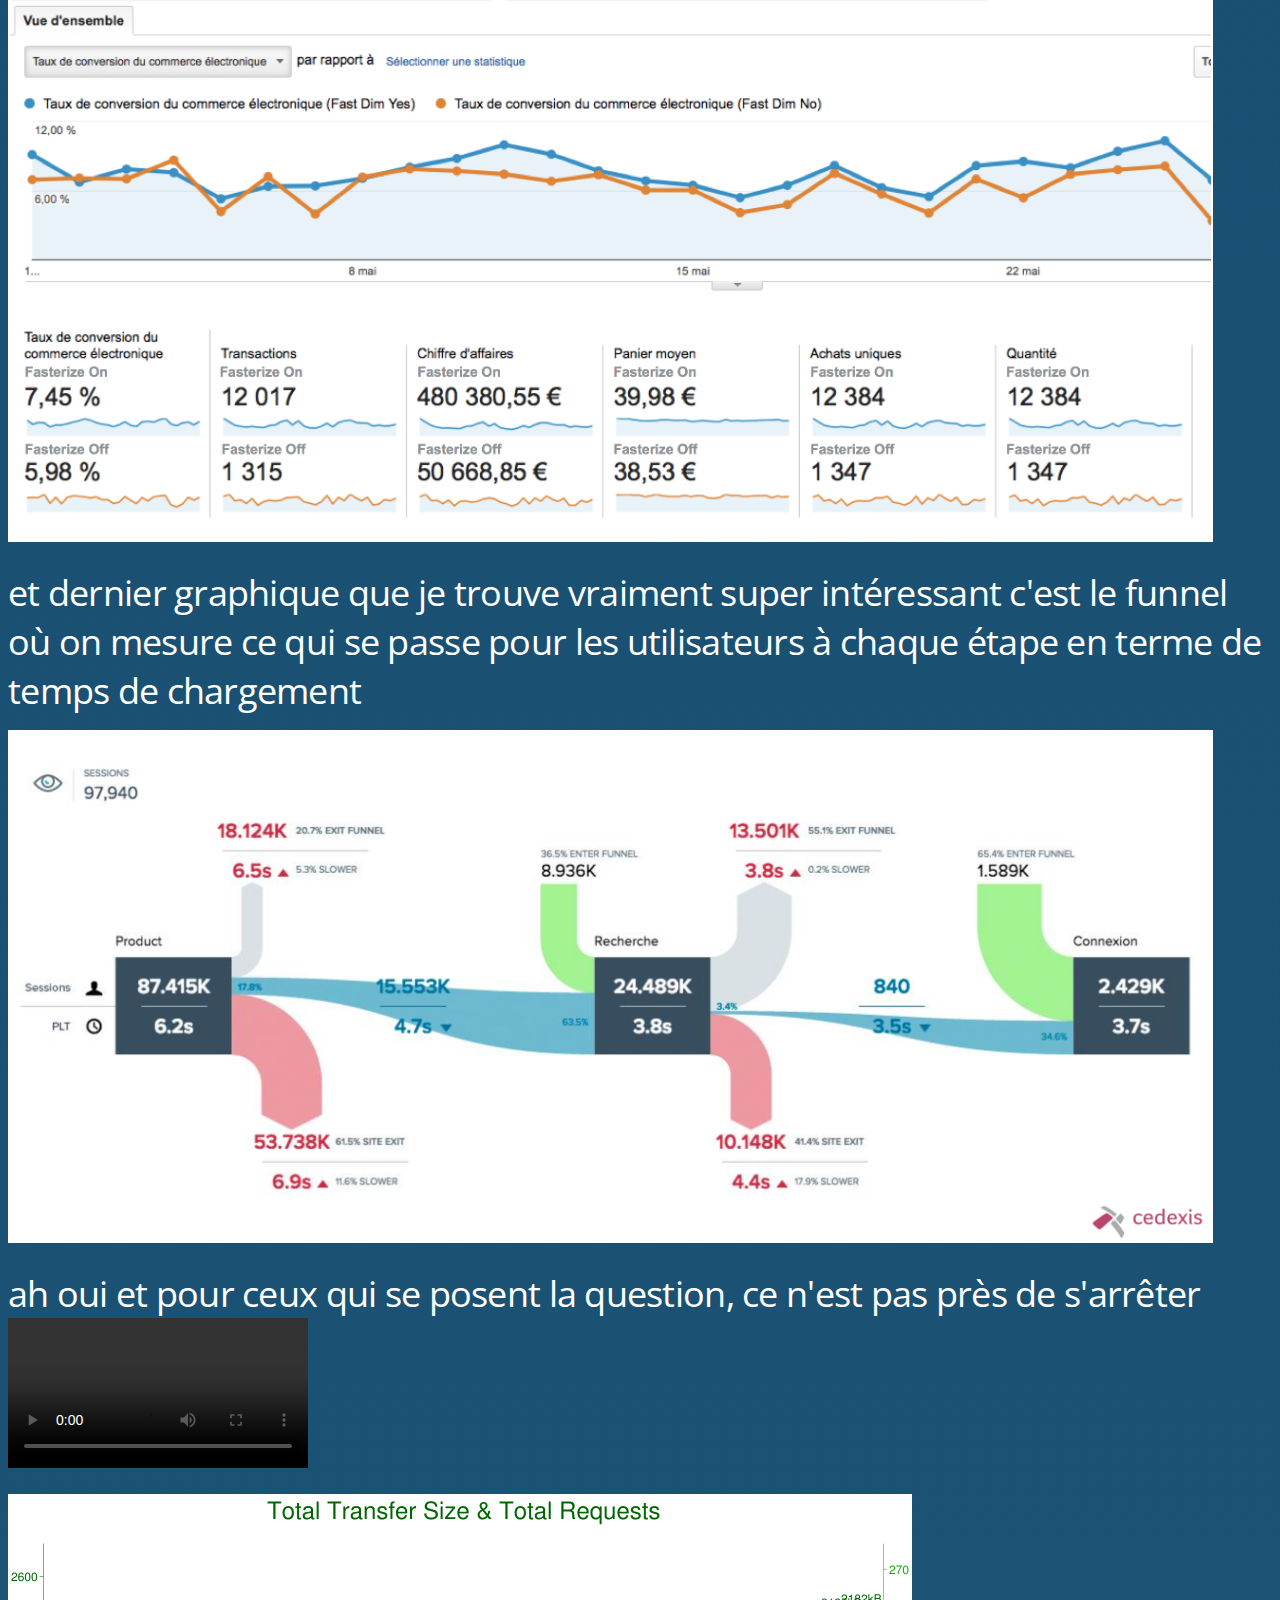
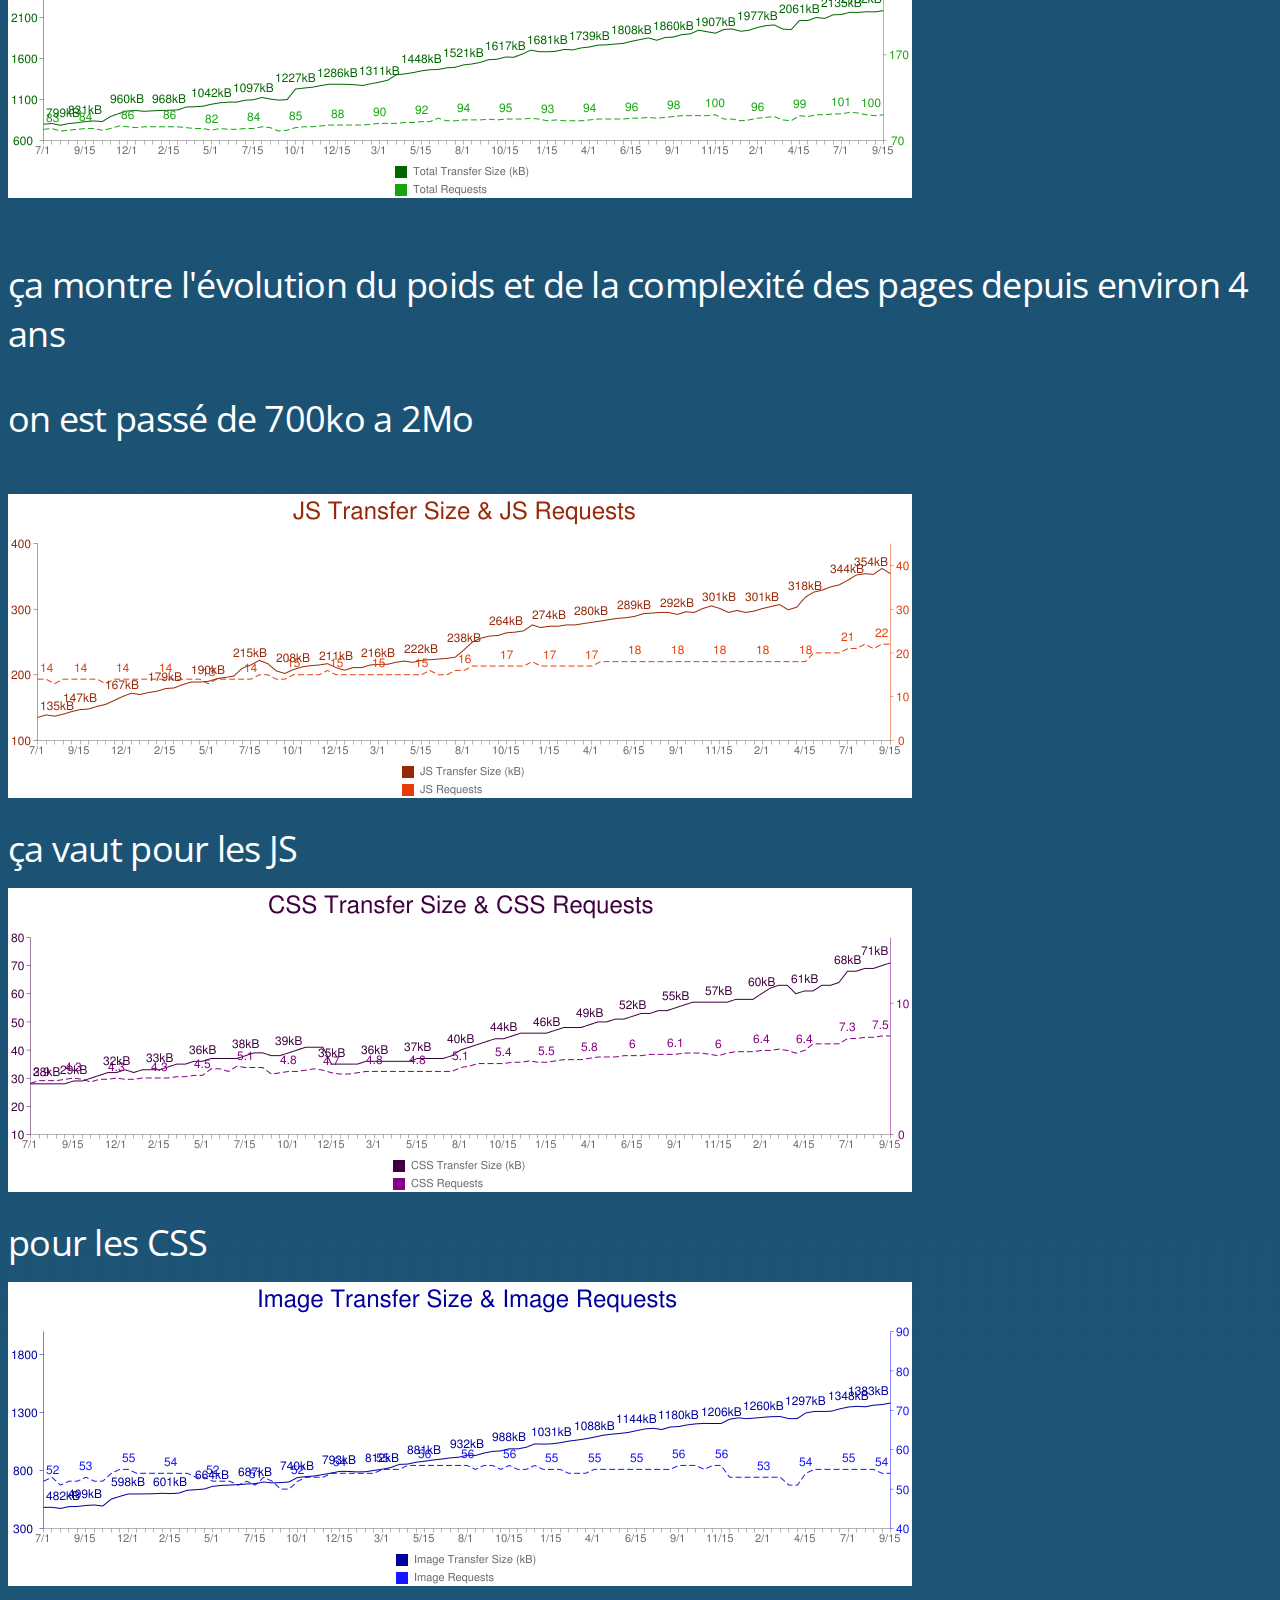
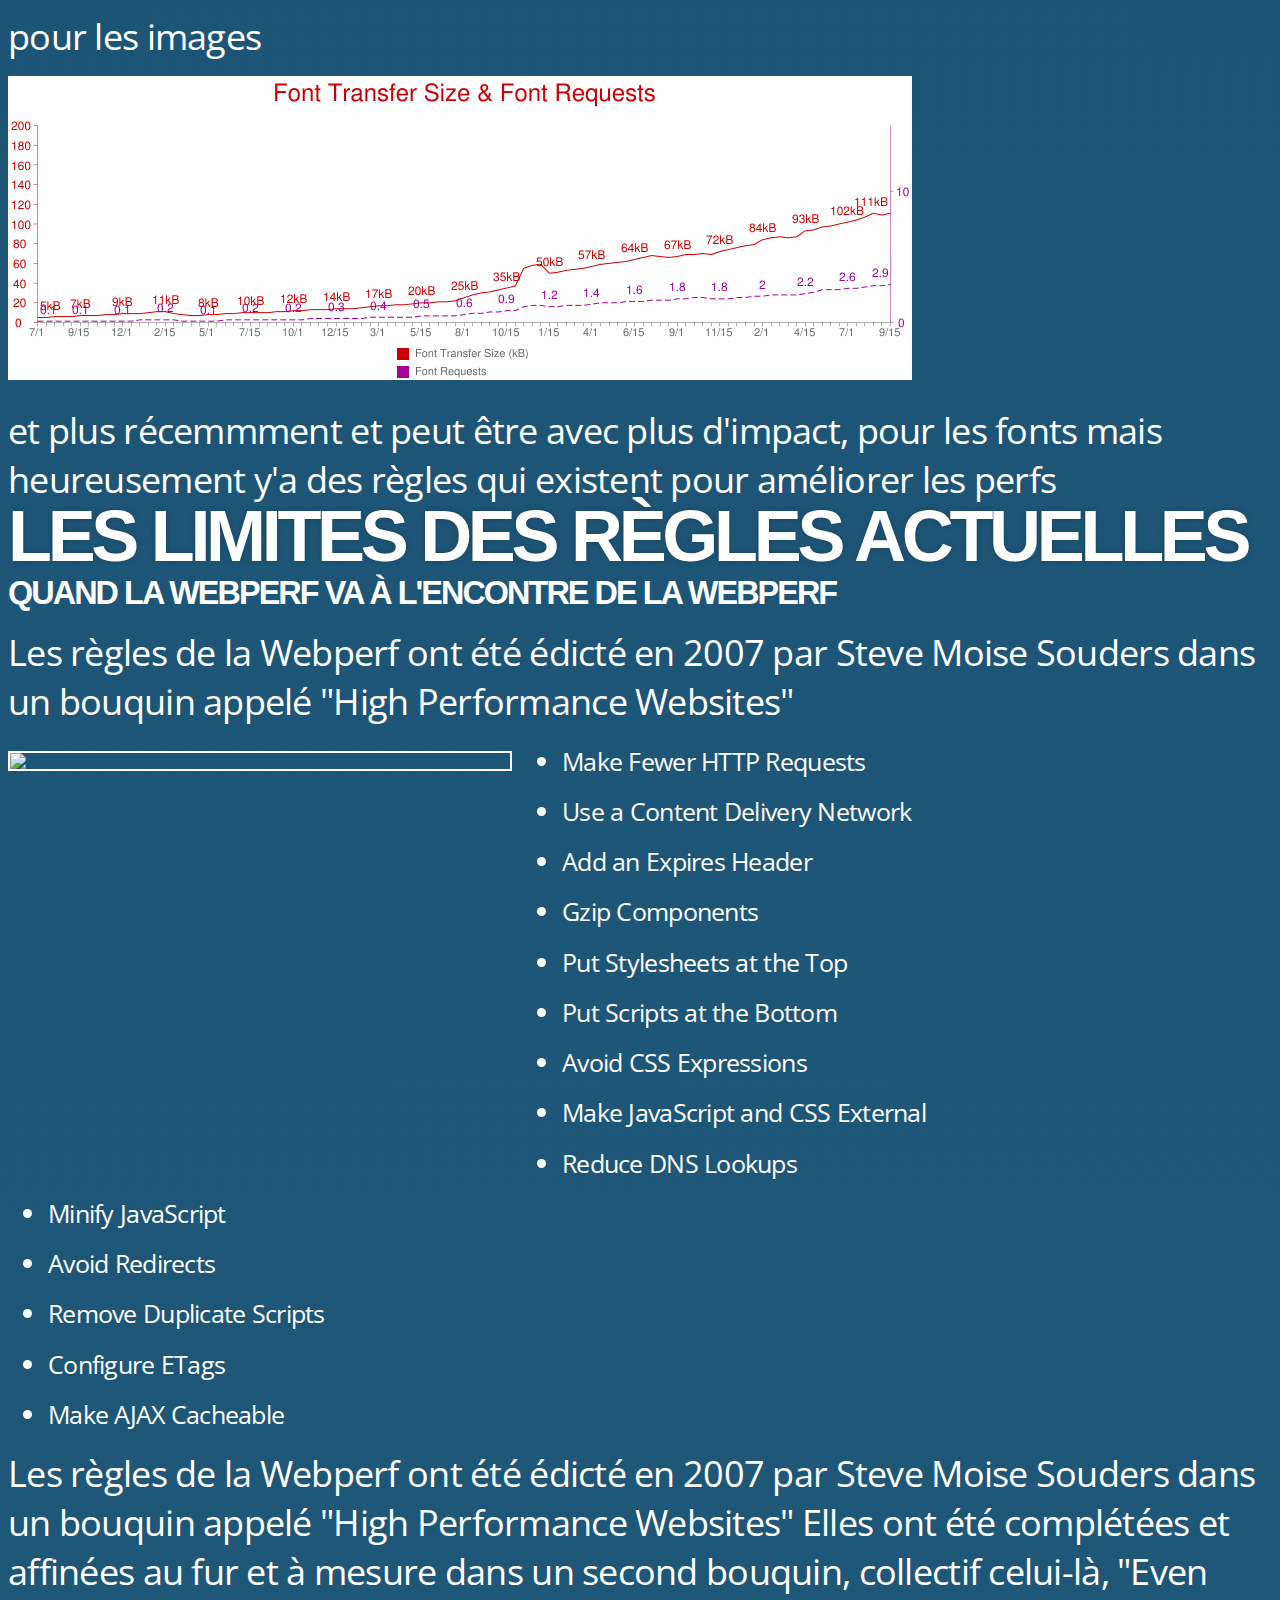
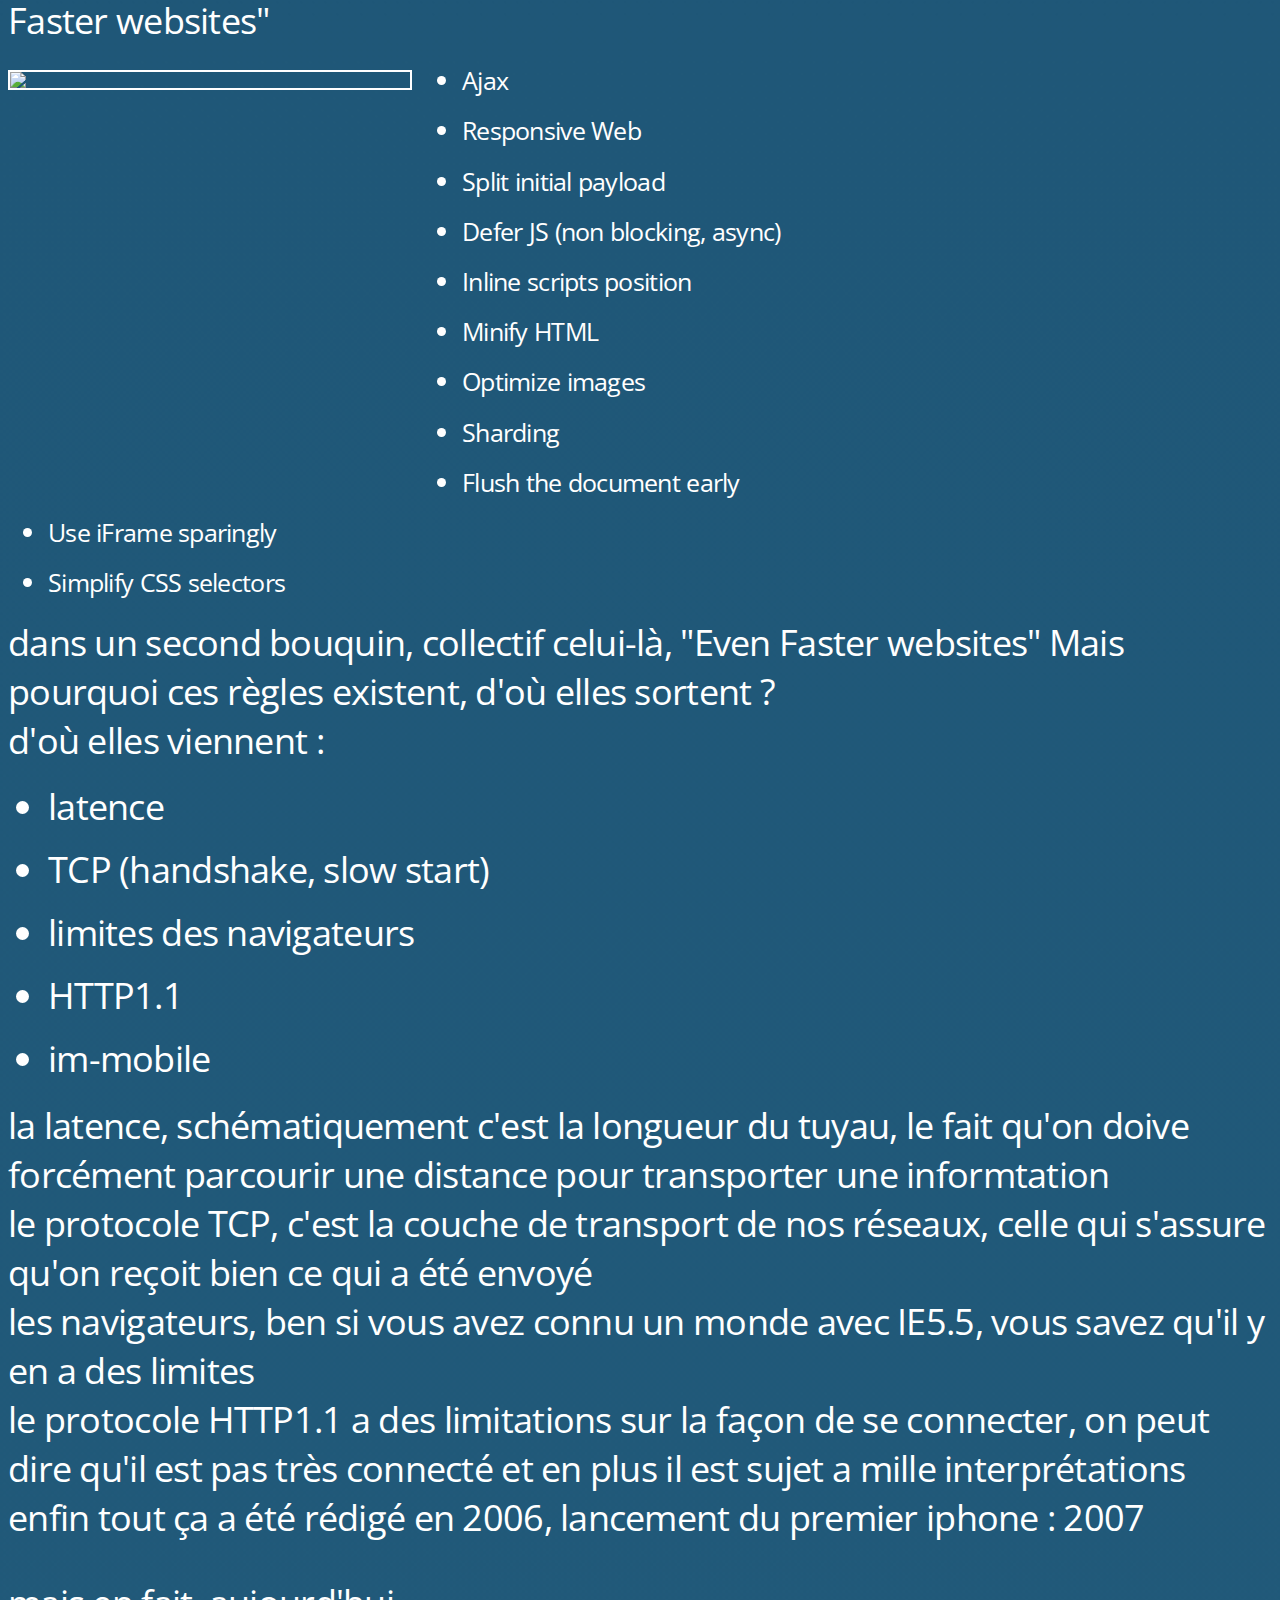
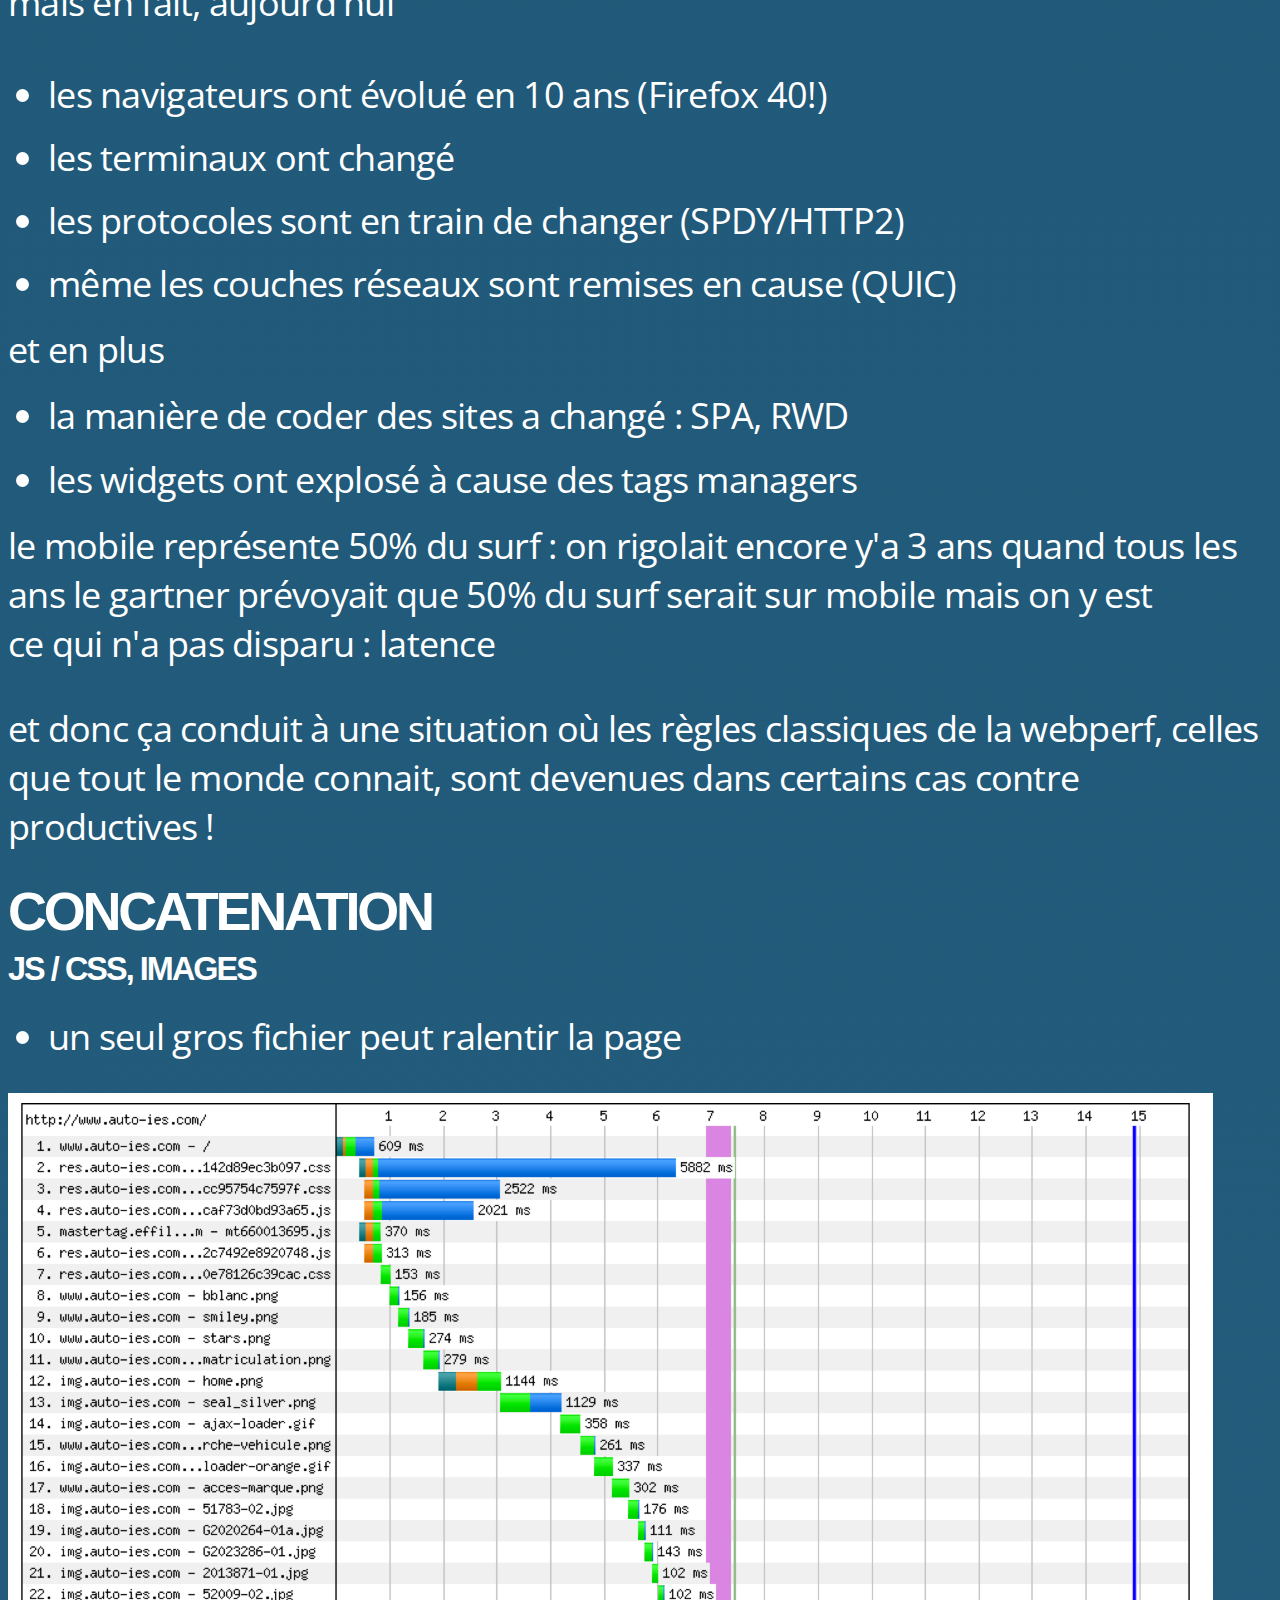
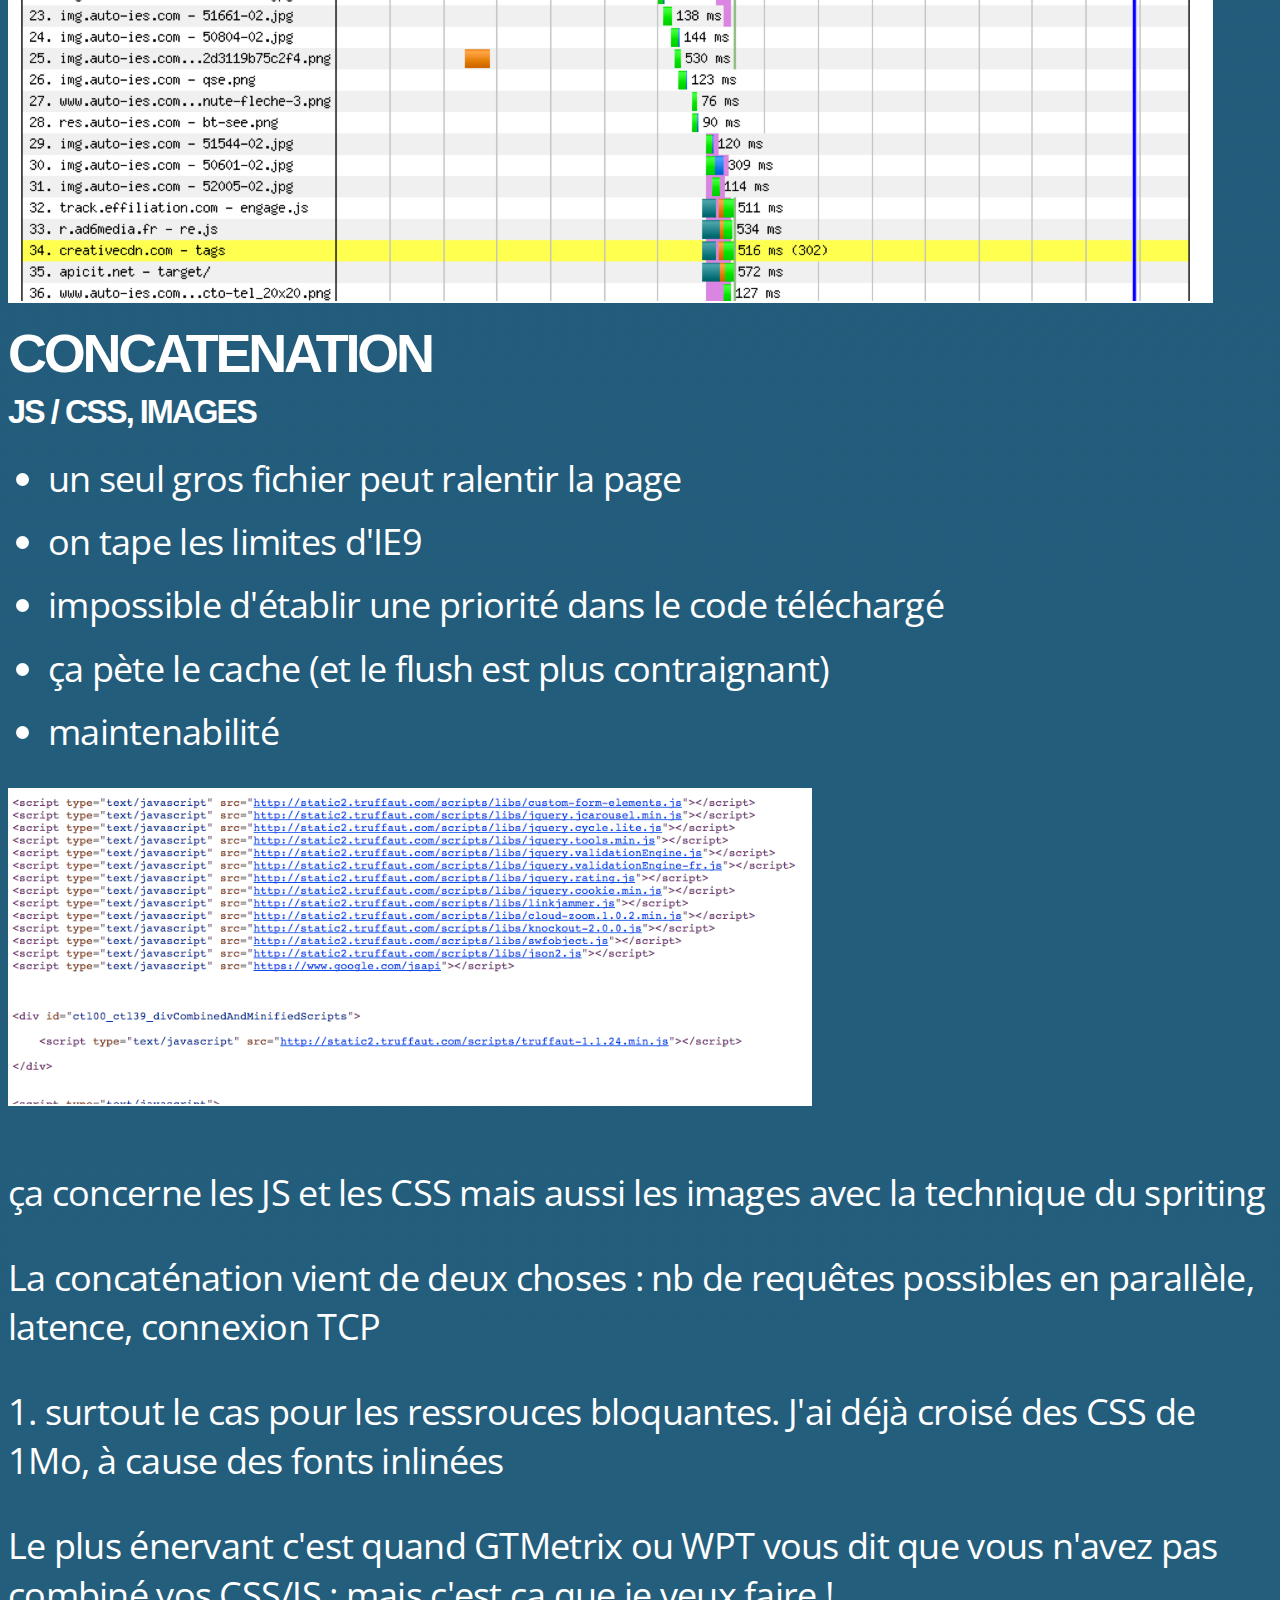
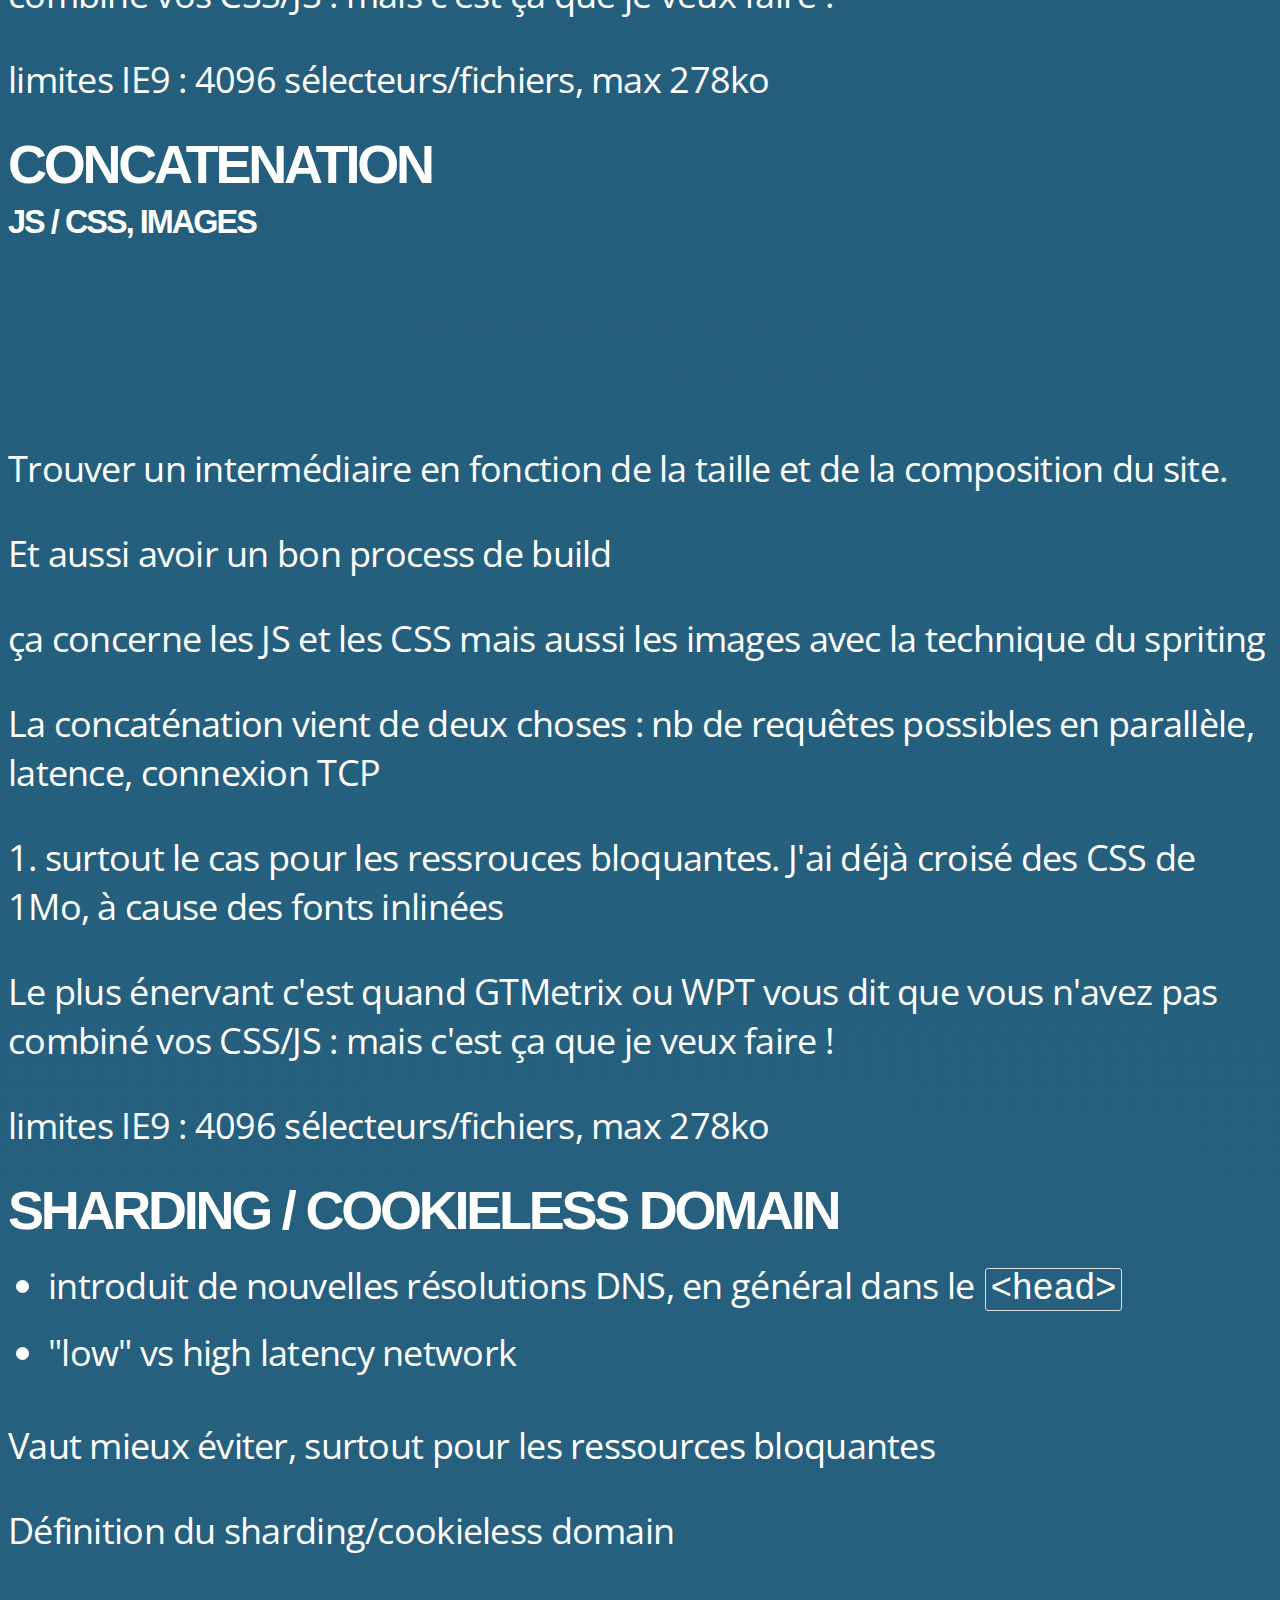
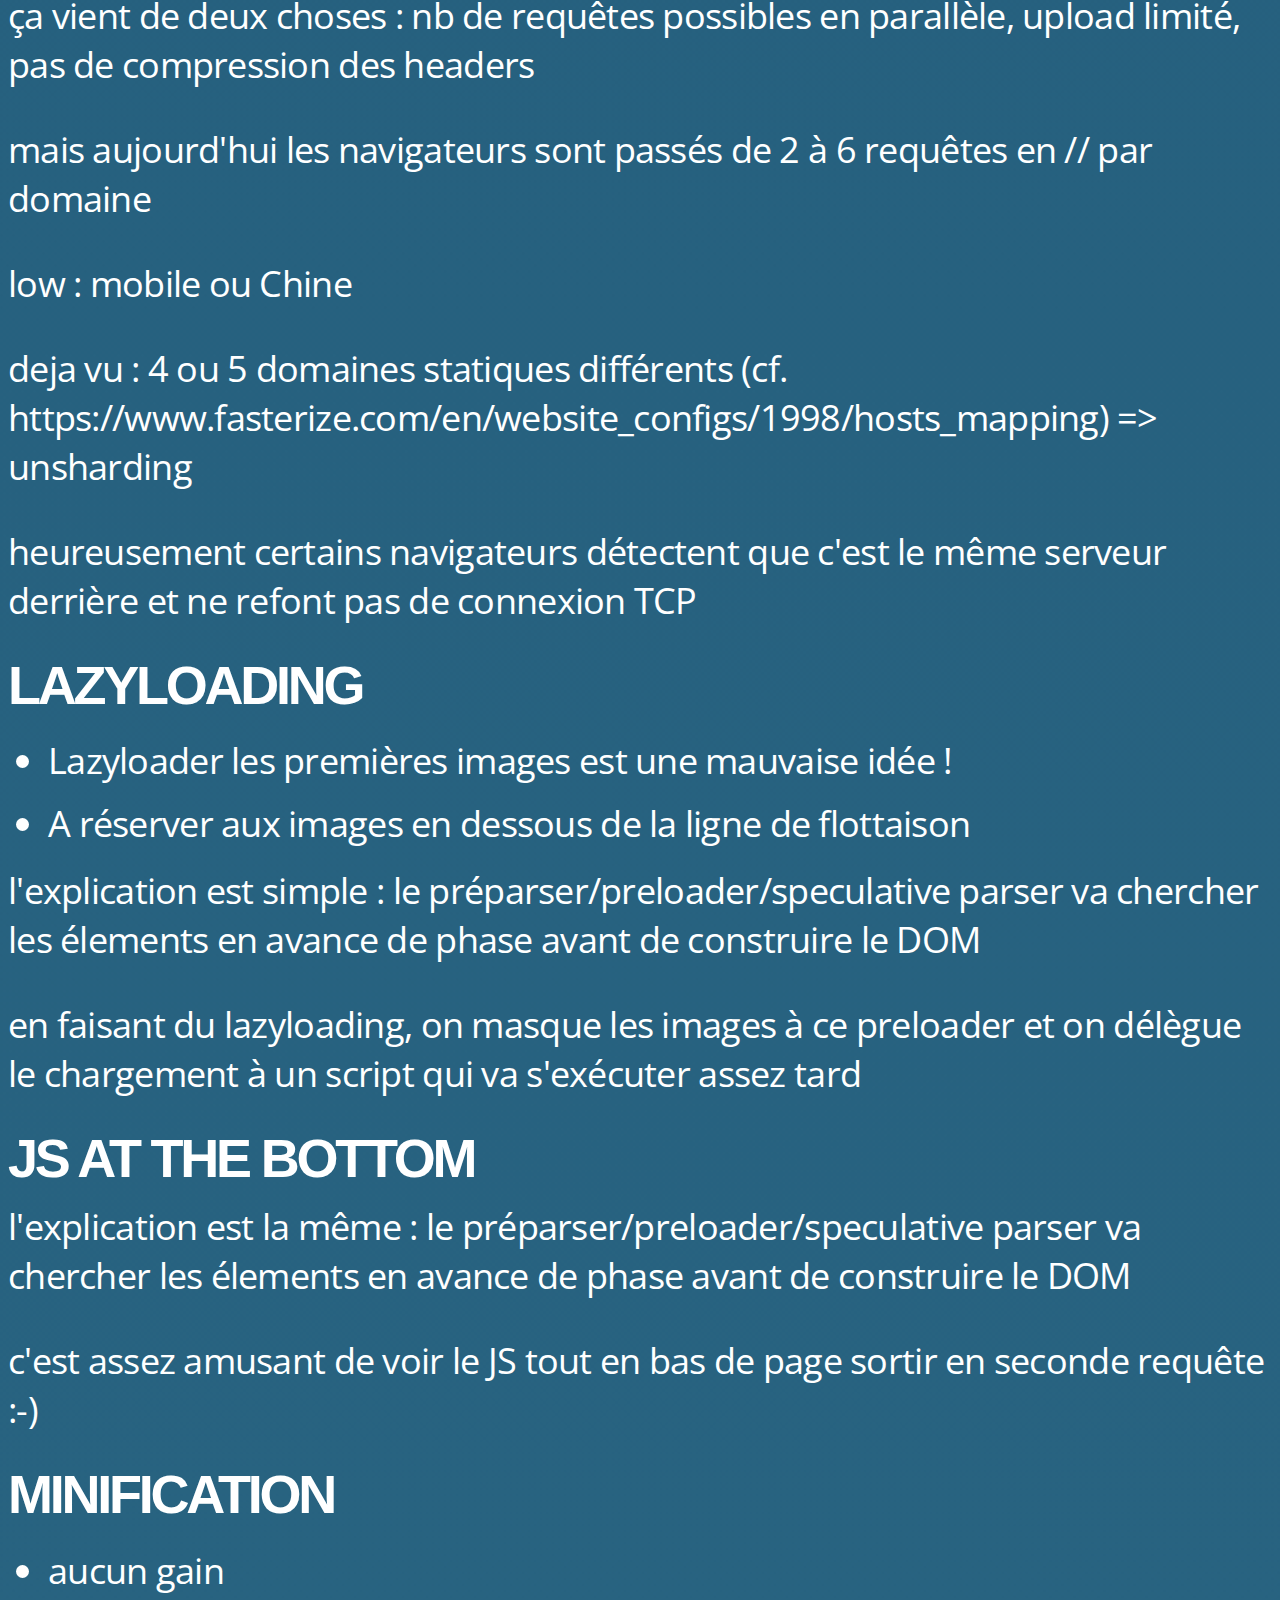
==== commit 14409b2a: "Update for ParisWeb2015" ====
--- a/index.html
+++ b/index.html
@@ -48,7 +48,7 @@
           <br>
           <br>
 					<p>
-						<h2>Tech2Day 2015</h2>
+						<h2>ParisWeb 2015</h2>
 					</p>
 					<p>
 						<small>@stefounet</small>
@@ -58,10 +58,10 @@
         <section>
           Ce dont je ne parlerai pas : 
           <ul style="text-align:left">
-            <li>in-page perf (rendering, layout, JS, requestAnimationFrame, web workers, memory), 
-            <li>backend, 
-            <li>TLS (session reuse, cache, tls record, certificate size), 
-            <li>TCP (slow start, tcp window scaling, disable slow start after idle), 
+            <li>in-page perf (rendering, layout, JS, requestAnimationFrame, web workers, memory) 
+            <li>backend 
+            <li>TLS (session reuse, cache, tls record, certificate size) 
+            <li>TCP (slow start, tcp window scaling, disable slow start after idle) 
             <li>WebRTC
             <li>resources timing, navigation timing
           </ul>
@@ -144,17 +144,75 @@
             <img src="assets/pageviews vs loadtime.jpg">
 
             <aside class="notes">
-              et pour ceux qui se posent la question, ce n'est pas près de s'arrêter 
-            </aside>
-
-           </section>
-
-          <section data-transition="fast">
-             <img src="assets/evolution size.png">
+              on peut même le mesurer avec des tests A/B !
+            </aside>
+
+          </section>
+
+          <section data-transition="fast">
+            <img src="assets/ABtest.png">
+
+            <aside class="notes">
+              et dernier graphique que je trouve vraiment super intéressant c'est le funnel où on mesure ce qui se passe pour les utilisateurs à chaque étape en terme de temps de chargement
+            </aside>
+
+          </section>
+ 
+          <section data-transition="fast">
+            <img src="assets/funnel.png">
+
+            <aside class="notes">
+              ah oui et pour ceux qui se posent la question, ce n'est pas près de s'arrêter 
+            </aside>
+
+          </section>
+          
+          <section>
+            <video  controls src="assets/video Cdiscount.ogg">  
+          </section>
+
+          <section data-transition="fast">
+            <img src="assets/evolution size.png">
 
             <aside class="notes">
               <p>ça montre l'évolution du poids et de la complexité des pages depuis environ 4 ans
               <p> on est passé de 700ko a 2Mo
+            </aside>
+
+          </section>
+
+          <section data-transition="fast">
+            <img src="assets/evolution size JS.png"> 
+
+            <aside class="notes">
+              ça vaut pour les JS
+            </aside>
+
+          </section>
+
+          <section data-transition="fast">
+            <img src="assets/evolution size CSS.png"> 
+
+            <aside class="notes">
+              pour les CSS
+            </aside>
+
+          </section>
+
+          <section data-transition="fast">
+            <img src="assets/evolution size image.png"> 
+
+            <aside class="notes">
+              pour les images
+            </aside>
+
+          </section>
+
+          <section data-transition="fast">
+            <img src="assets/evolution size font.png">
+
+            <aside class="notes">
+              et plus récemmment et peut être avec plus d'impact, pour les fonts
               mais heureusement y'a des règles qui existent pour améliorer les perfs
             </aside>
 
@@ -249,7 +307,7 @@
           <section>
             <p>mais en fait, aujourd'hui</p>
             <ul>
-              <li class="fragment">les navigateurs ont évolué en 10 ans (Firefox 38!)</li>
+              <li class="fragment">les navigateurs ont évolué en 10 ans (Firefox 40!)</li>
               <li class="fragment">les terminaux ont changé </li>
               <li class="fragment">les protocoles sont en train de changer (SPDY/HTTP2)</li>
               <li class="fragment">même les couches réseaux sont remises en cause (QUIC)</li>
@@ -282,13 +340,24 @@
             </h3>
             <ul>
               <li class="fragment">un seul gros fichier peut ralentir la page</li>
-              <li class="fragment">on tape les limites d'IE9</li>
+            </ul>
+            <img src="assets/bigCSS.png" class="fragment">
+
+          </section>
+
+          <section data-transition="fast">
+            <h2>Concatenation</h2>
+            <h3>
+              <span>JS / CSS, Images</span>
+            </h3>
+            <ul>
+              <li>un seul gros fichier peut ralentir la page</li>
+              <li>on tape les limites d'IE9</li>
               <li class="fragment">impossible d'établir une priorité dans le code téléchargé</li>
               <li class="fragment">ça pète le cache (et le flush est plus contraignant)</li>
               <li class="fragment">maintenabilité</li>
-            </ul>
-            <p class="fragment">Trouver un intermédiaire en fonction de la taille et de la composition du site.</p>
-            <p class="fragment">Et aussi avoir un bon process de build</p>
+             </ul>
+             <img src="assets/divCombinedAndMinified.png" class="fragment" width="800">
 
             <aside class="notes">
               <p>ça concerne les JS et les CSS mais aussi les images avec la technique du spriting
@@ -300,6 +369,26 @@
 
           </section>
 
+          <section data-transition="fast">
+            <h2>Concatenation</h2>
+            <h3>
+              <span>JS / CSS, Images</span>
+            </h3>
+            <p><br>
+            <p><br>
+            <p>Trouver un intermédiaire en fonction de la taille et de la composition du site.</p>
+            <p class="fragment">Et aussi avoir un bon process de build</p>
+
+            <aside class="notes">
+              <p>ça concerne les JS et les CSS mais aussi les images avec la technique du spriting
+              <p>La concaténation vient de deux choses : nb de requêtes possibles en parallèle, latence, connexion TCP 
+              <p>1. surtout le cas pour les ressrouces bloquantes. J'ai déjà croisé des CSS de 1Mo, à cause des fonts inlinées
+              <p>Le plus énervant c'est quand GTMetrix ou WPT vous dit que vous n'avez pas combiné vos CSS/JS : mais c'est ça que je veux faire !
+              <p>limites IE9 : 4096 sélecteurs/fichiers, max 278ko
+            </aside>
+
+
+          </section>
           <section>
             <h2>Sharding / Cookieless domain</h2>
             <ul>
@@ -314,7 +403,7 @@
               <p>ça vient de deux choses : nb de requêtes possibles en parallèle, upload limité, pas de compression des headers 
               <p>mais aujourd'hui les navigateurs sont passés de 2 à 6 requêtes en // par domaine
               <p>low : mobile ou Chine
-              <p>deja vu : 4 ou 5 domaines statiques différents
+              <p>deja vu : 4 ou 5 domaines statiques différents (cf. https://www.fasterize.com/en/website_configs/1998/hosts_mapping) =&gt; unsharding
               <p>heureusement certains navigateurs détectent que c'est le même serveur derrière et ne refont pas de connexion TCP
             </aside>
 
@@ -354,6 +443,7 @@
 
             <aside class="notes">
               c'est du markete de la perf, ça enquiquinne tout le monde et personne n'a fait d'étude pour savoir si ça avait un vrai impact sur le parsing (source map)
+              Au final, quand j'entends des gens qui se lancent aujourd'hui  dans la minification et la concaténation JS/CSS, je leur dis "surtout pas malheureux !" 
             </aside>
 
           </section>
@@ -391,10 +481,10 @@
 
           <section>
             <h2>Cookieless cache</h2>
-
-            <ul>
-              <li>Cacher les pages dynamiques pour les nouveaux utilisateurs ou  les utilisateurs anonymes</li>
-            </ul>
+            <p><br>
+            <p><br>
+
+              <p class="fragment">Cacher les pages dynamiques pour les nouveaux utilisateurs ou  les utilisateurs anonymes</p>
  
             <aside class="notes">
               pour les utilisateurs qui ne sont jamais venus sur votre site, pas besoin d'aller dans la base de données lui chercher un panier vide
@@ -405,12 +495,13 @@
 
           <section>
             <h2>ESI/Ajax</h2>
-            <ul>
-              <li>Cacher les pages HTML et ajouter les parties dynamiques en Ajax ou en ESI</li>
-            </ul>
+            <p><br>
+            <p><br>
+            <p class="fragment">Cacher les pages HTML et ajouter les parties dynamiques en Ajax</p>
  
             <aside class="notes">
               Là ça consiste à cacher le layout pour répondre instantanément et accélerer le start render et ensuite enrichir avec les données dynamiques
+              en fait ça revient à utiliser une technique plus générale, le chargement progressif
             </aside>
 
           </section>
@@ -431,7 +522,7 @@
           </section>
 
           <section>
-            <h2>Techniques de sioux</h2>
+            <h2>Techniques de <span style="font-size:0.7em">(petit)</span> sioux</h2>
 
             <ul>
               <li class="fragment">JS async/defer/iframe</li>
@@ -446,7 +537,7 @@
           </section>
 
           <section>
-            <h2>Techniques de sioux</h2>
+            <h2>Techniques de <span style="font-size:1.2em">(grand)</span> sioux</h2>
 
             <ul>
               <li class="fragment">Async font loading</li>
@@ -465,6 +556,7 @@
             </ul>
  
             <aside class="notes">
+            C'est quand même assez difficile à automatiser !
             </aside>
 
           </section>
@@ -493,6 +585,7 @@
               <p>gros potentiel mais bcp de difficultés à surmonter
               <p>utile pour des pages connues à l'avance : soit par analyse statistiques, soit sur des tunnels
               <p>le dns-prefetch ne sert pas à grand chose si le preparser peut les découvrir tout seul
+              ou si les domaines arrivent tôt dans la page
             </aside>
 
           </section>
@@ -503,6 +596,7 @@
 
           <section>
             <h1>HTTP2 est arrrrivééé</h1>
+            <audio src="assets/zorro.mp3" controls data-autoplay>
  
             <aside class="notes">
             </aside>
@@ -571,6 +665,7 @@
             </ul>
  
             <aside class="notes">
+              un peu l'équivalent du Link en header mais avec le contenu en plus !
             </aside>
 
          </section>
@@ -725,11 +820,28 @@
             </ul>
  
             <aside class="notes">
-              reste à amliorer mais 
-            </aside>
-
-          </section>
-
+              load time : exemple de la page blanche
+              Speed index mesure la vitesse de remplissage de la page
+              reste à améliorer mais c'est déjà ça 
+            </aside>
+
+          </section>
+
+          <section data-transition="fast">
+            <h2>Speed Index</h2>
+            <img src="assets/speedindex1.png">
+          </section>
+
+          <section data-transition="fast">
+            <h2>Speed Index</h2>
+            <img src="assets/speedindex2.png">
+          </section>
+
+          <section data-transition="fast">
+            <h2>Speed Index</h2>
+            <img src="assets/speedindex3.png">
+          </section>
+  
         </section>
 
         <section>
@@ -813,7 +925,7 @@
 			</div>
 
 			<div class="icon-bar" style="width:100%">
-					<a class="image" href="http://www.fasterize.com" style="font-size:28px; font-family: AvenirNext-Medium,Arial,sans-serif; color: #FFF;"><img src="assets/fasterize_logo_mini_blanc.svg" class="plain"/><span class="logo_title">fasterize</span></a>
+					<a class="image" href="http://www.fasterize.com" style="font-size:20px; font-family: AvenirNext-Medium,Arial,sans-serif; color: #FFF;"><img src="assets/fasterize_logo_mini_blanc.svg" class="plain"/><span class="logo_title">fasterize</span></a>
           <div align="right" style="float:right">
 					<a class="image" href="https://twitter.com/stefounet"><span>twitter</span></a>|
           <a class="image" href="mailto:info@fasterize.com"><span>email</span></a>|
@@ -846,6 +958,7 @@
 					{ src: 'plugin/markdown/markdown.js', condition: function() { return !!document.querySelector( '[data-markdown]' ); } },
 					{ src: 'plugin/highlight/highlight.js', async: true, condition: function() { return !!document.querySelector( 'pre code' ); }, callback: function() { hljs.initHighlightingOnLoad(); } },
 					{ src: 'plugin/zoom-js/zoom.js', async: true },
+					{ src: 'plugin/print-pdf/print-pdf.js', async: true },
 					{ src: 'plugin/notes/notes.js', async: true }
 				]
 			});
--- a/css/theme/fasterize.css
+++ b/css/theme/fasterize.css
@@ -39,6 +39,12 @@
   margin-bottom:10px;
 }
 
+.reveal section ul ul {
+  text-align:left;
+  margin:10px 0px 10px 30px;
+}
+
+
 .reveal section ul li, .reveal section ol li {
   line-height:1.2em;
 }
@@ -73,6 +79,10 @@
 }
 .reveal h3 {
   font-size: 0.9em;
+}
+
+.reveal .quote { 
+  font-size:0.5em;
 }
 
 /*********************************************
@@ -176,9 +186,6 @@
   border: 0px solid white;
   box-shadow: 0 0 0px transparent; }
 
-.logo_title img span {
-
-}
 
 @font-face {
   font-family: 'AvenirNext-Medium';
@@ -203,7 +210,7 @@
 
 .reveal .icon-bar img {
   vertical-align: middle;
-  height:30px;
+  height:20px;
 }
 
 .reveal .icon-bar a {
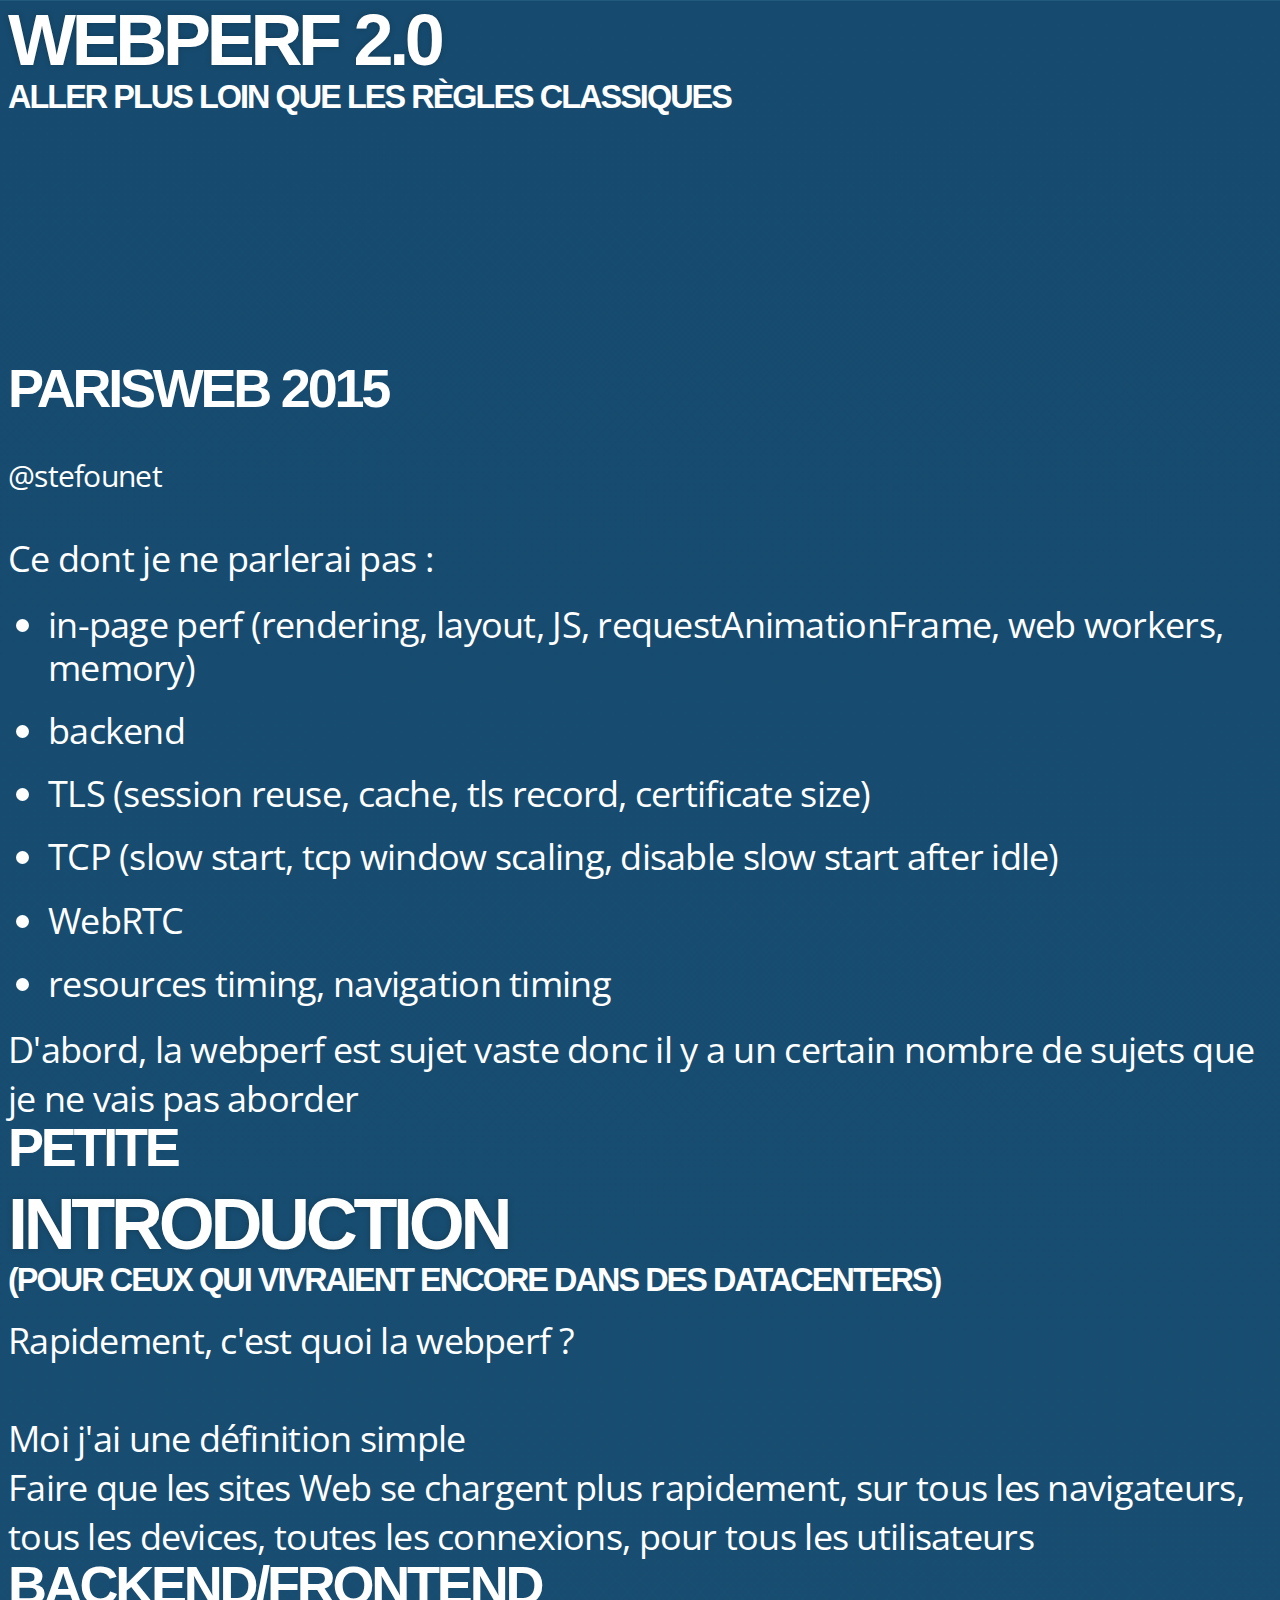
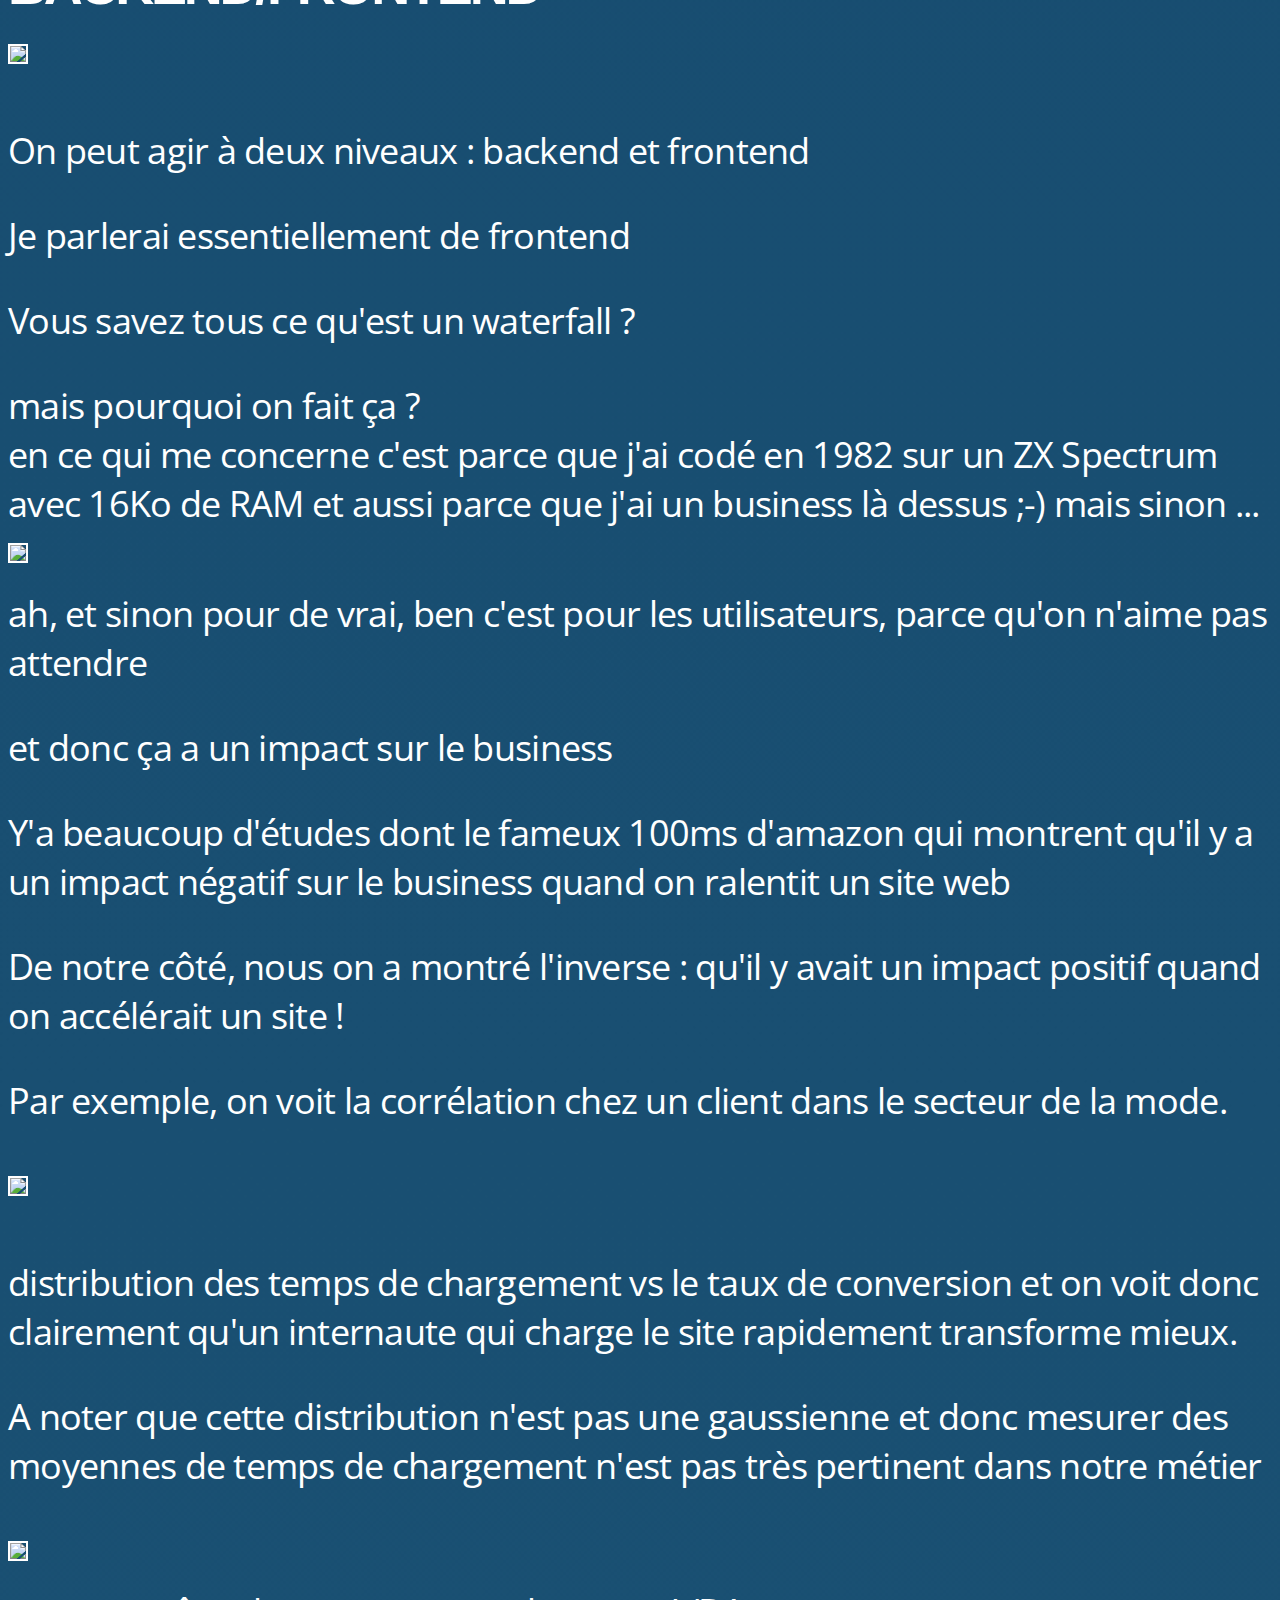
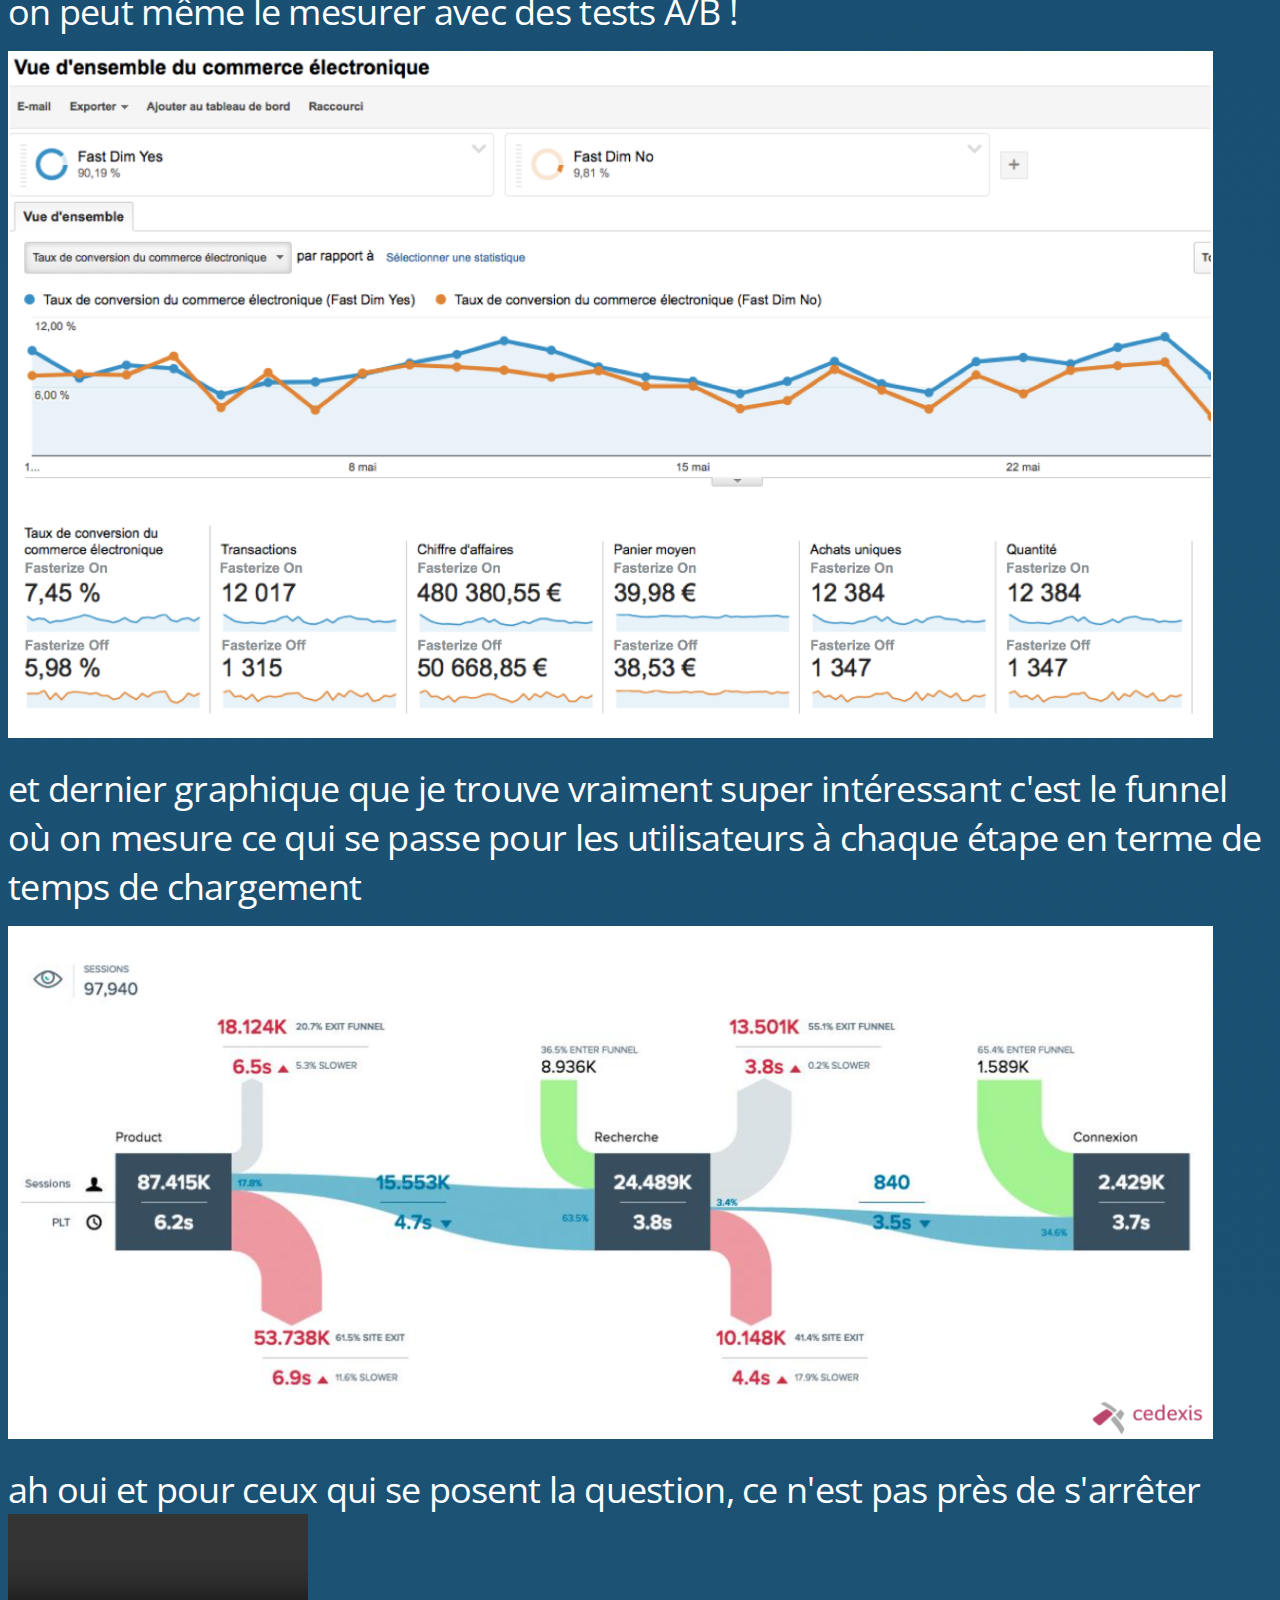
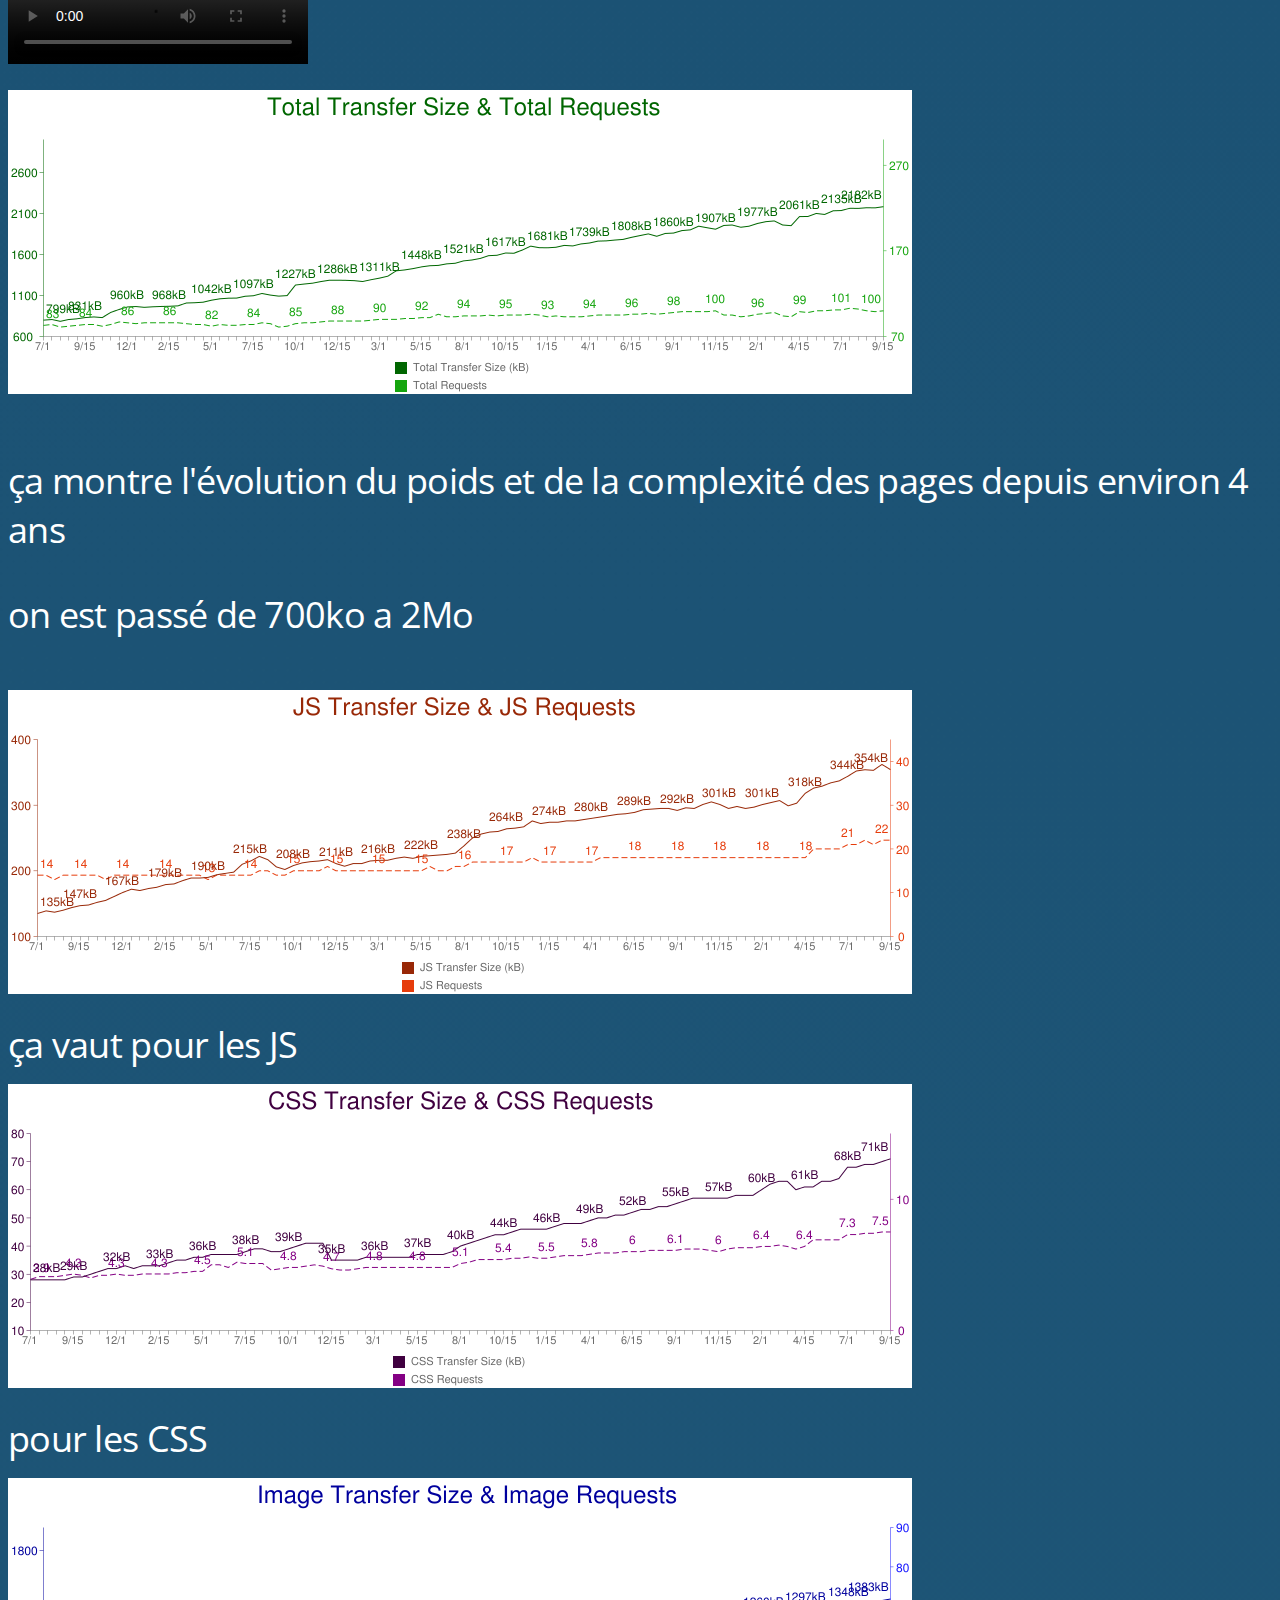
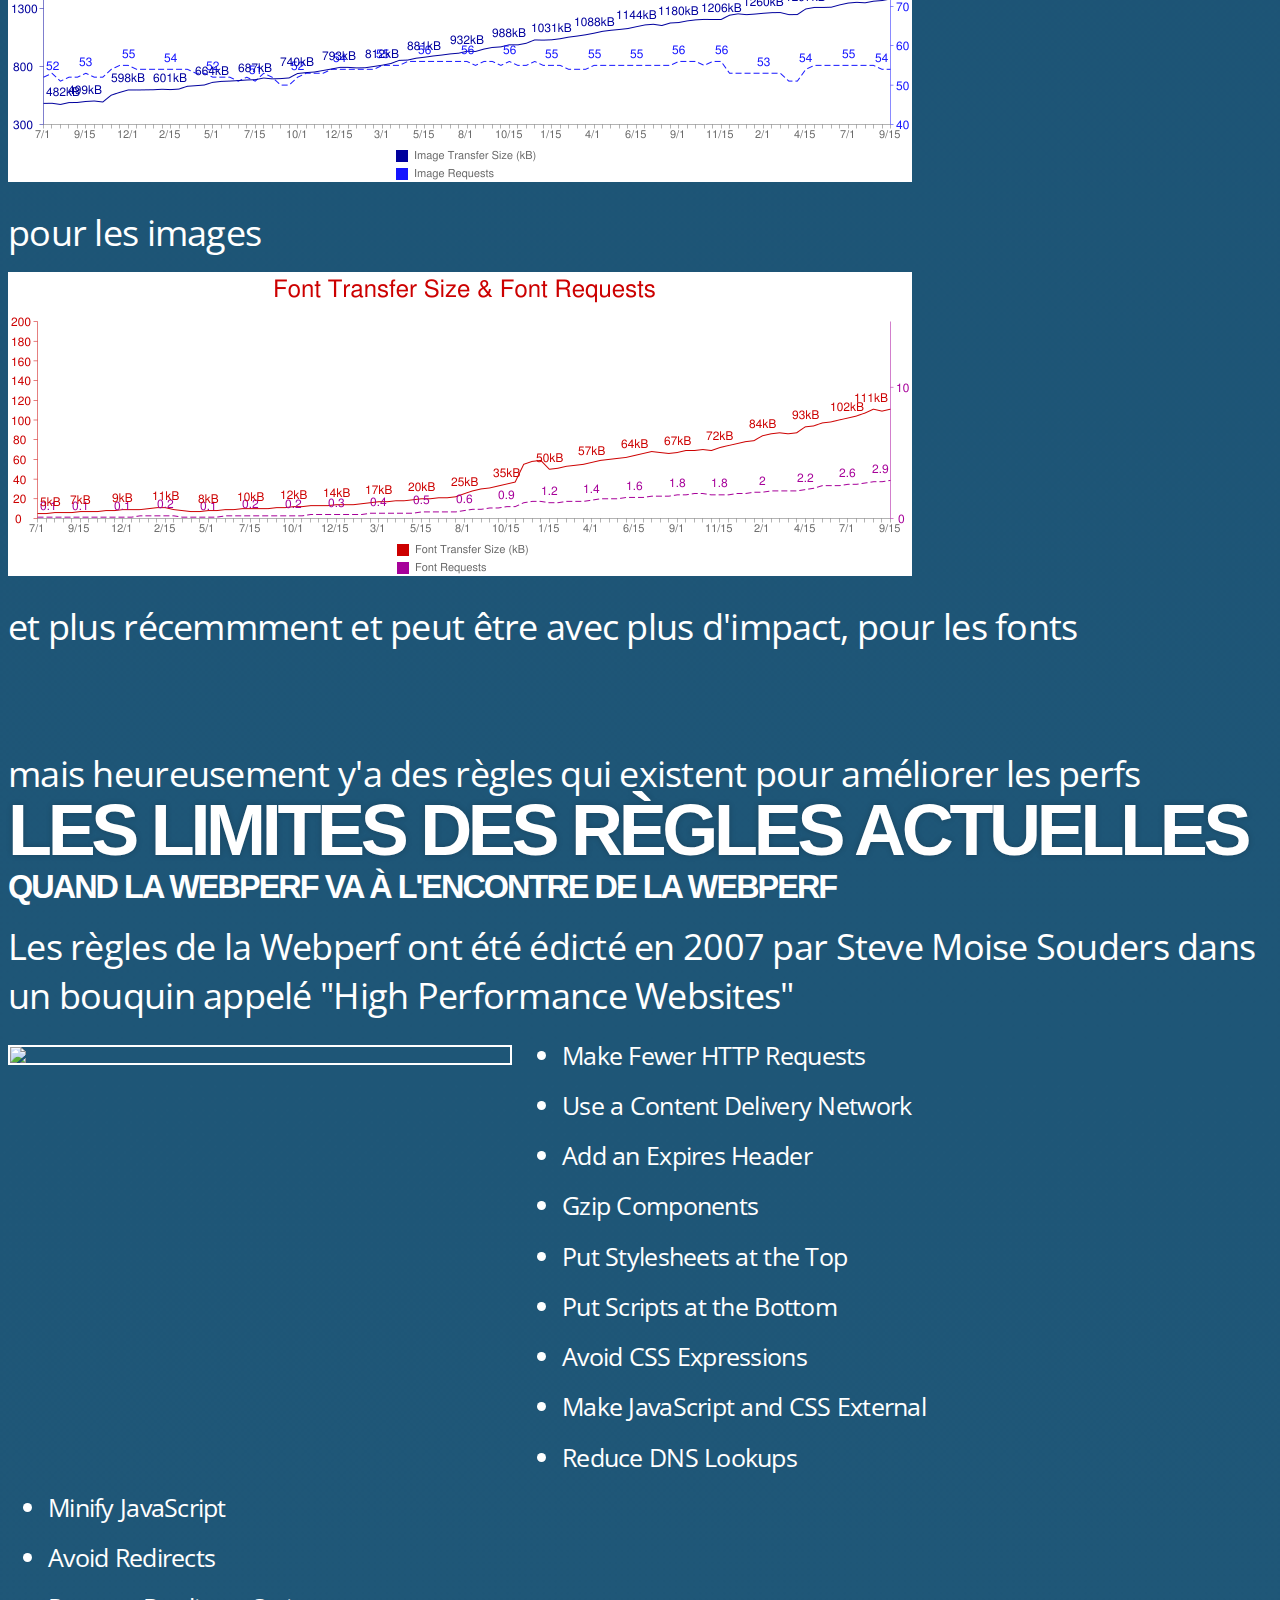
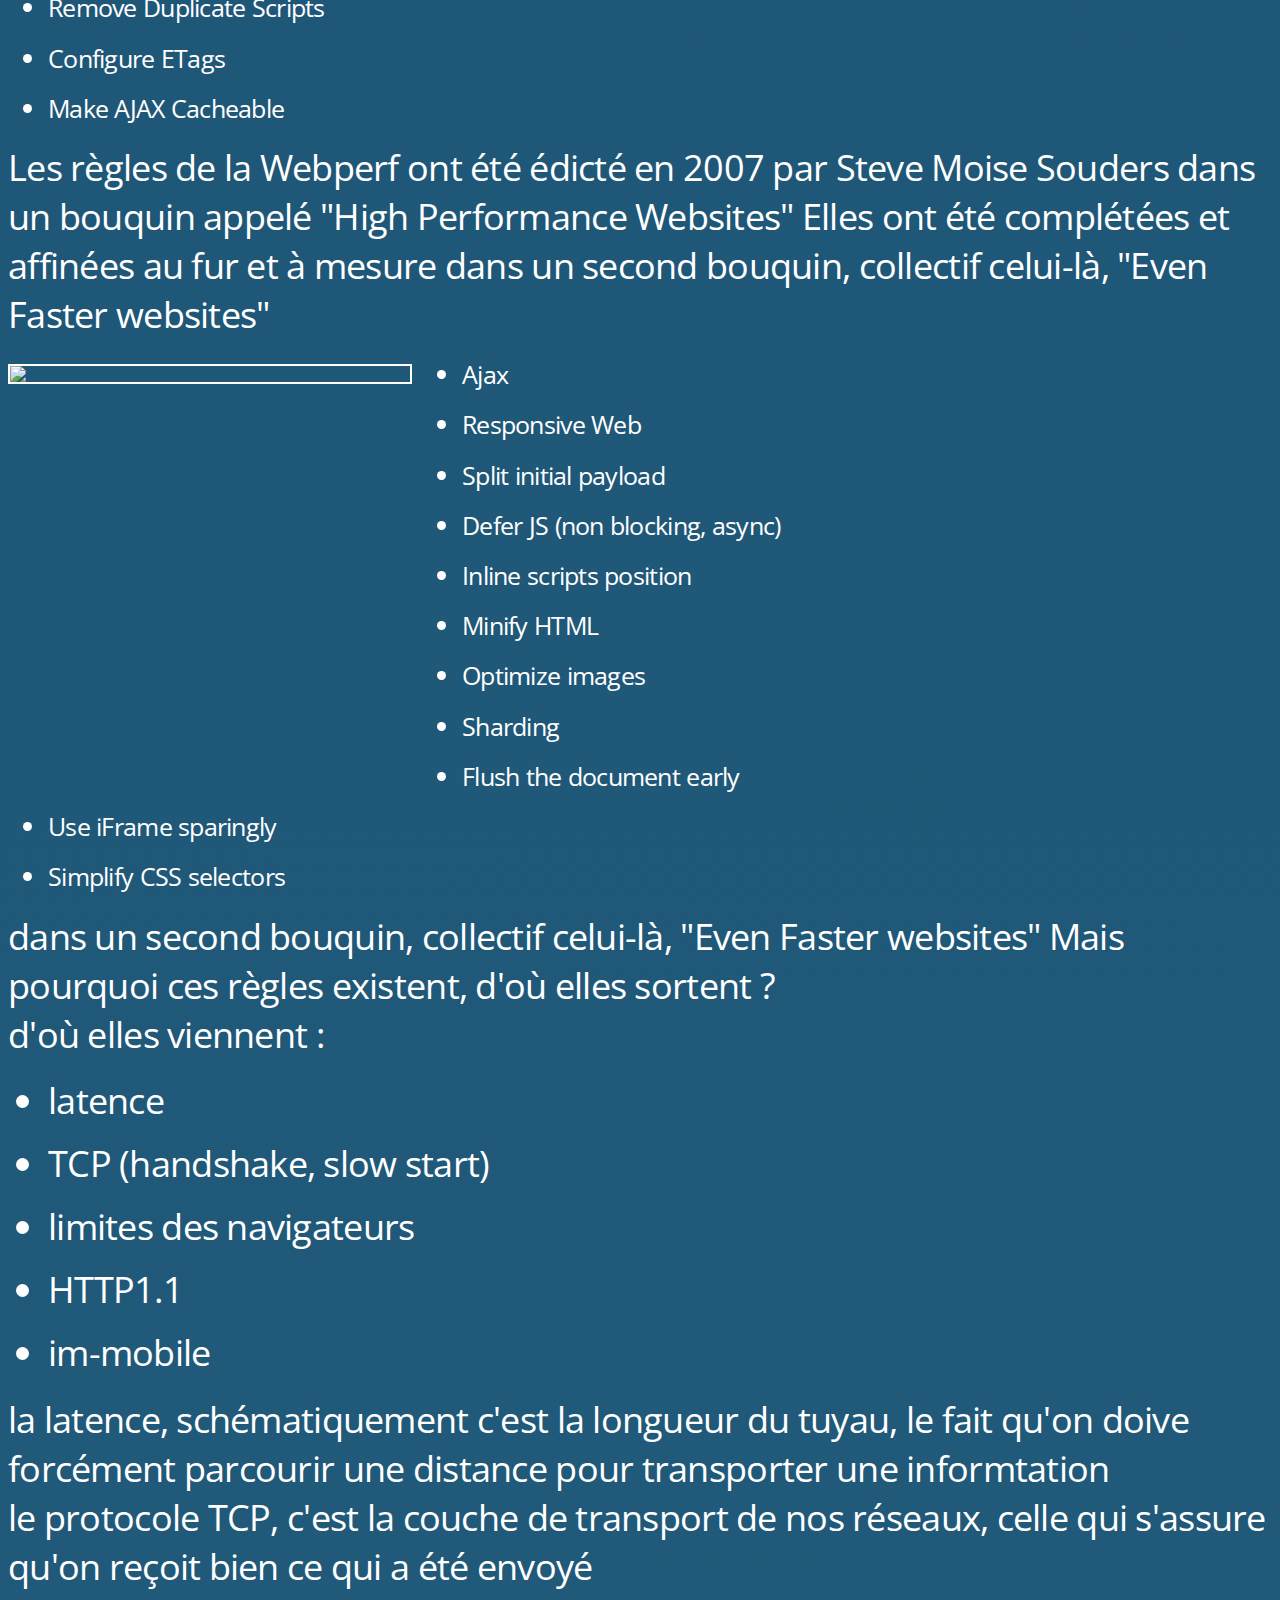
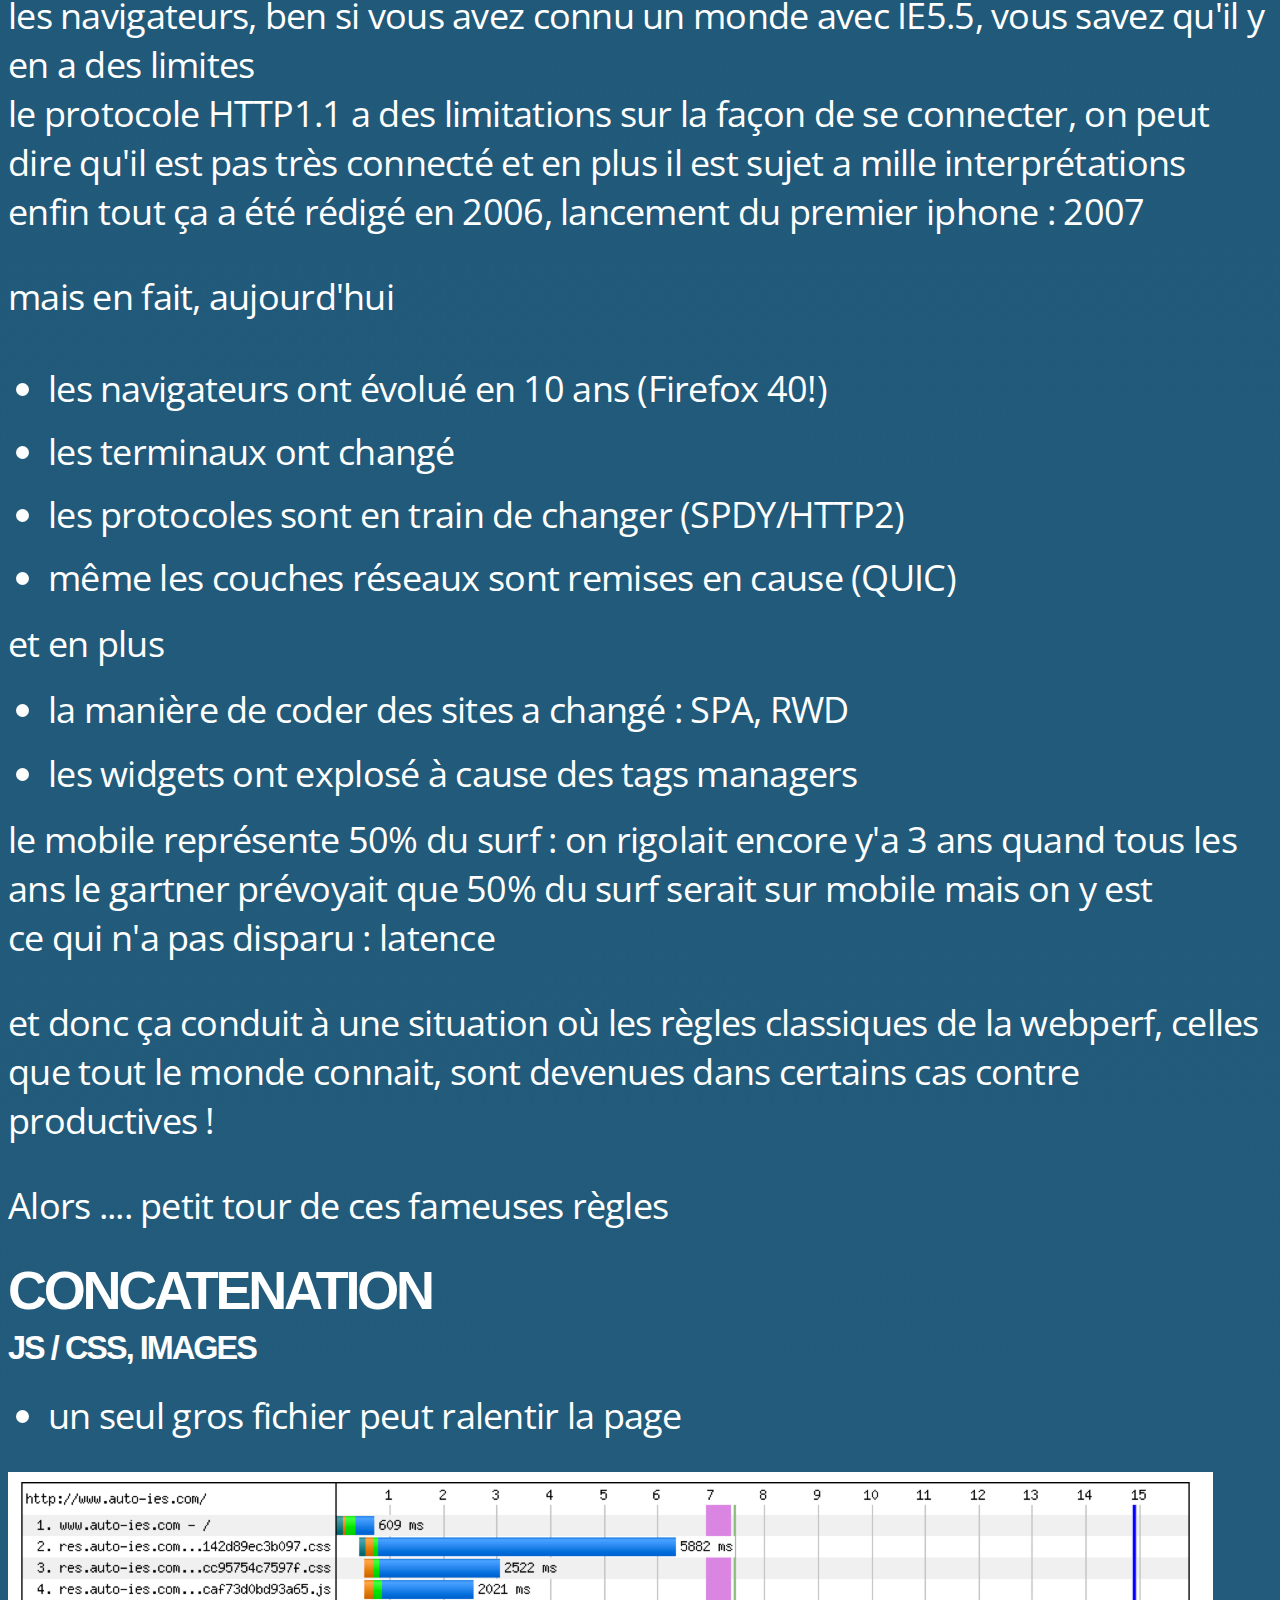
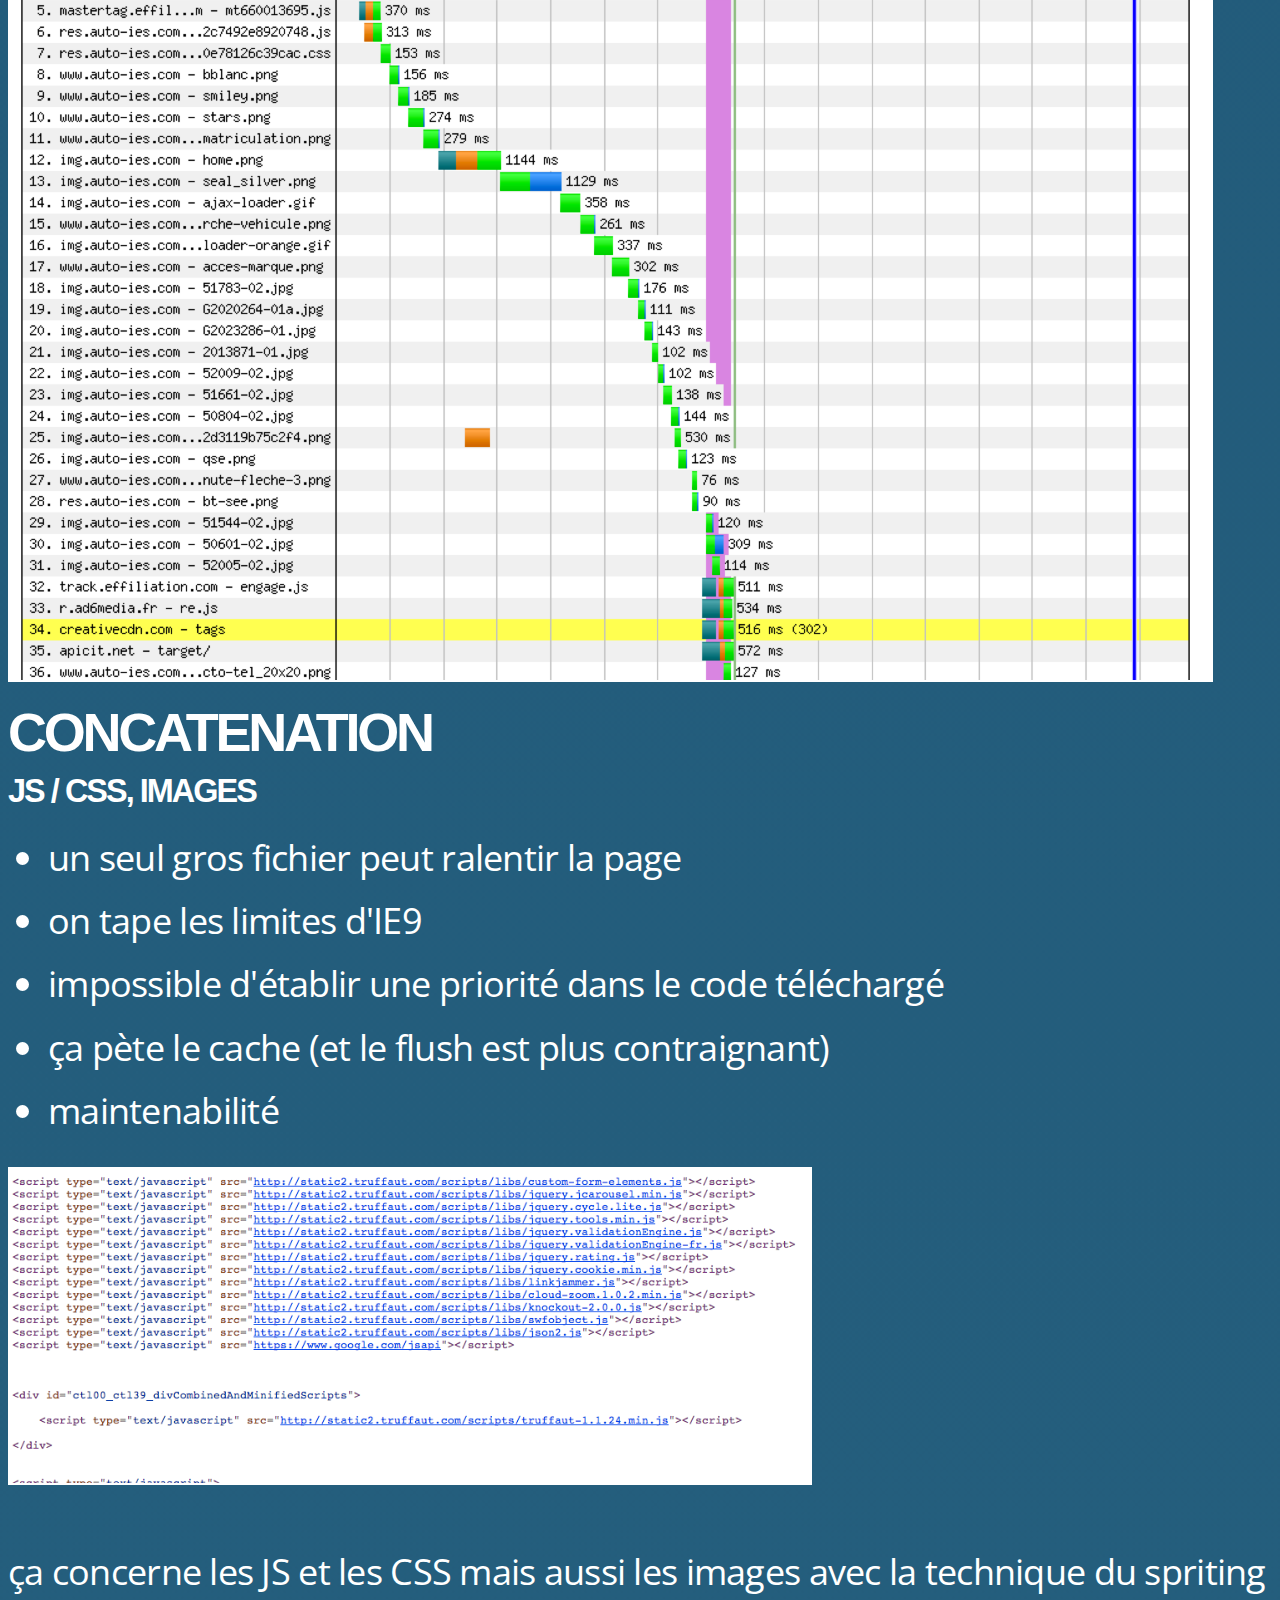
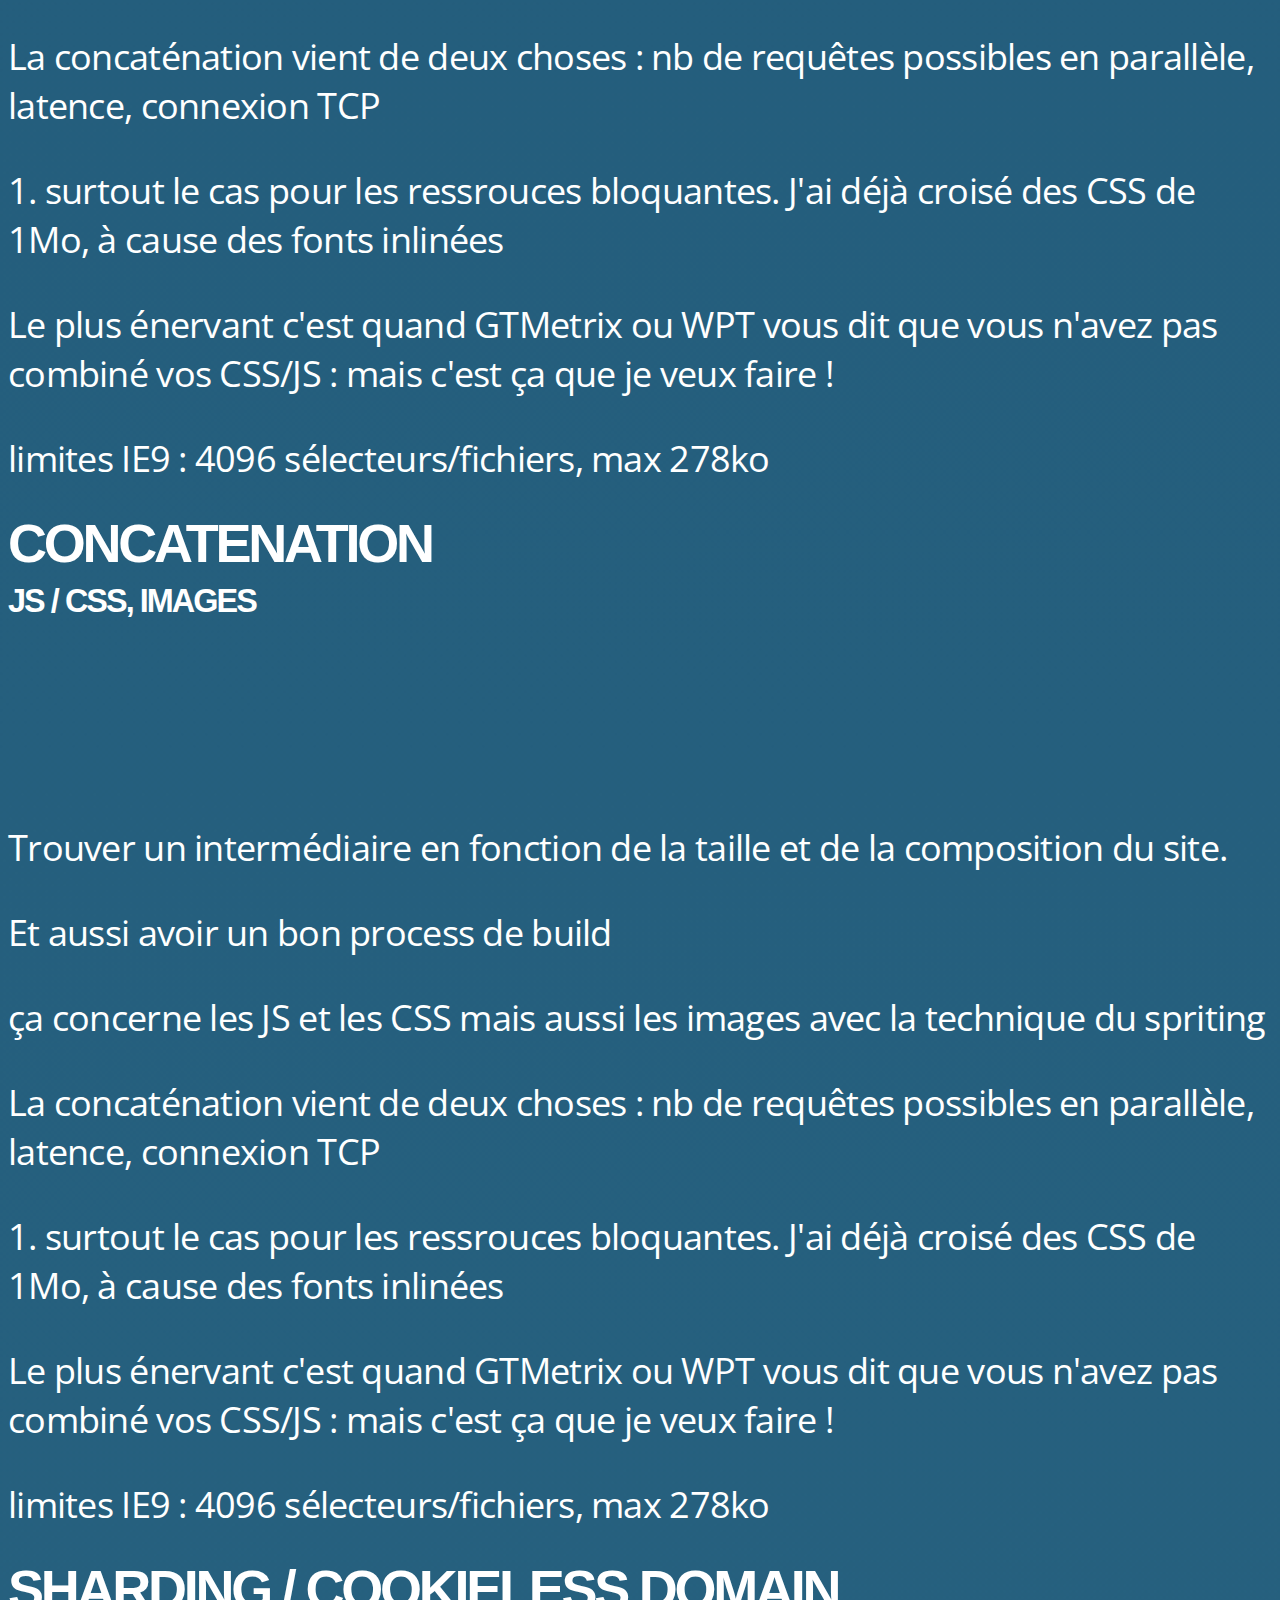
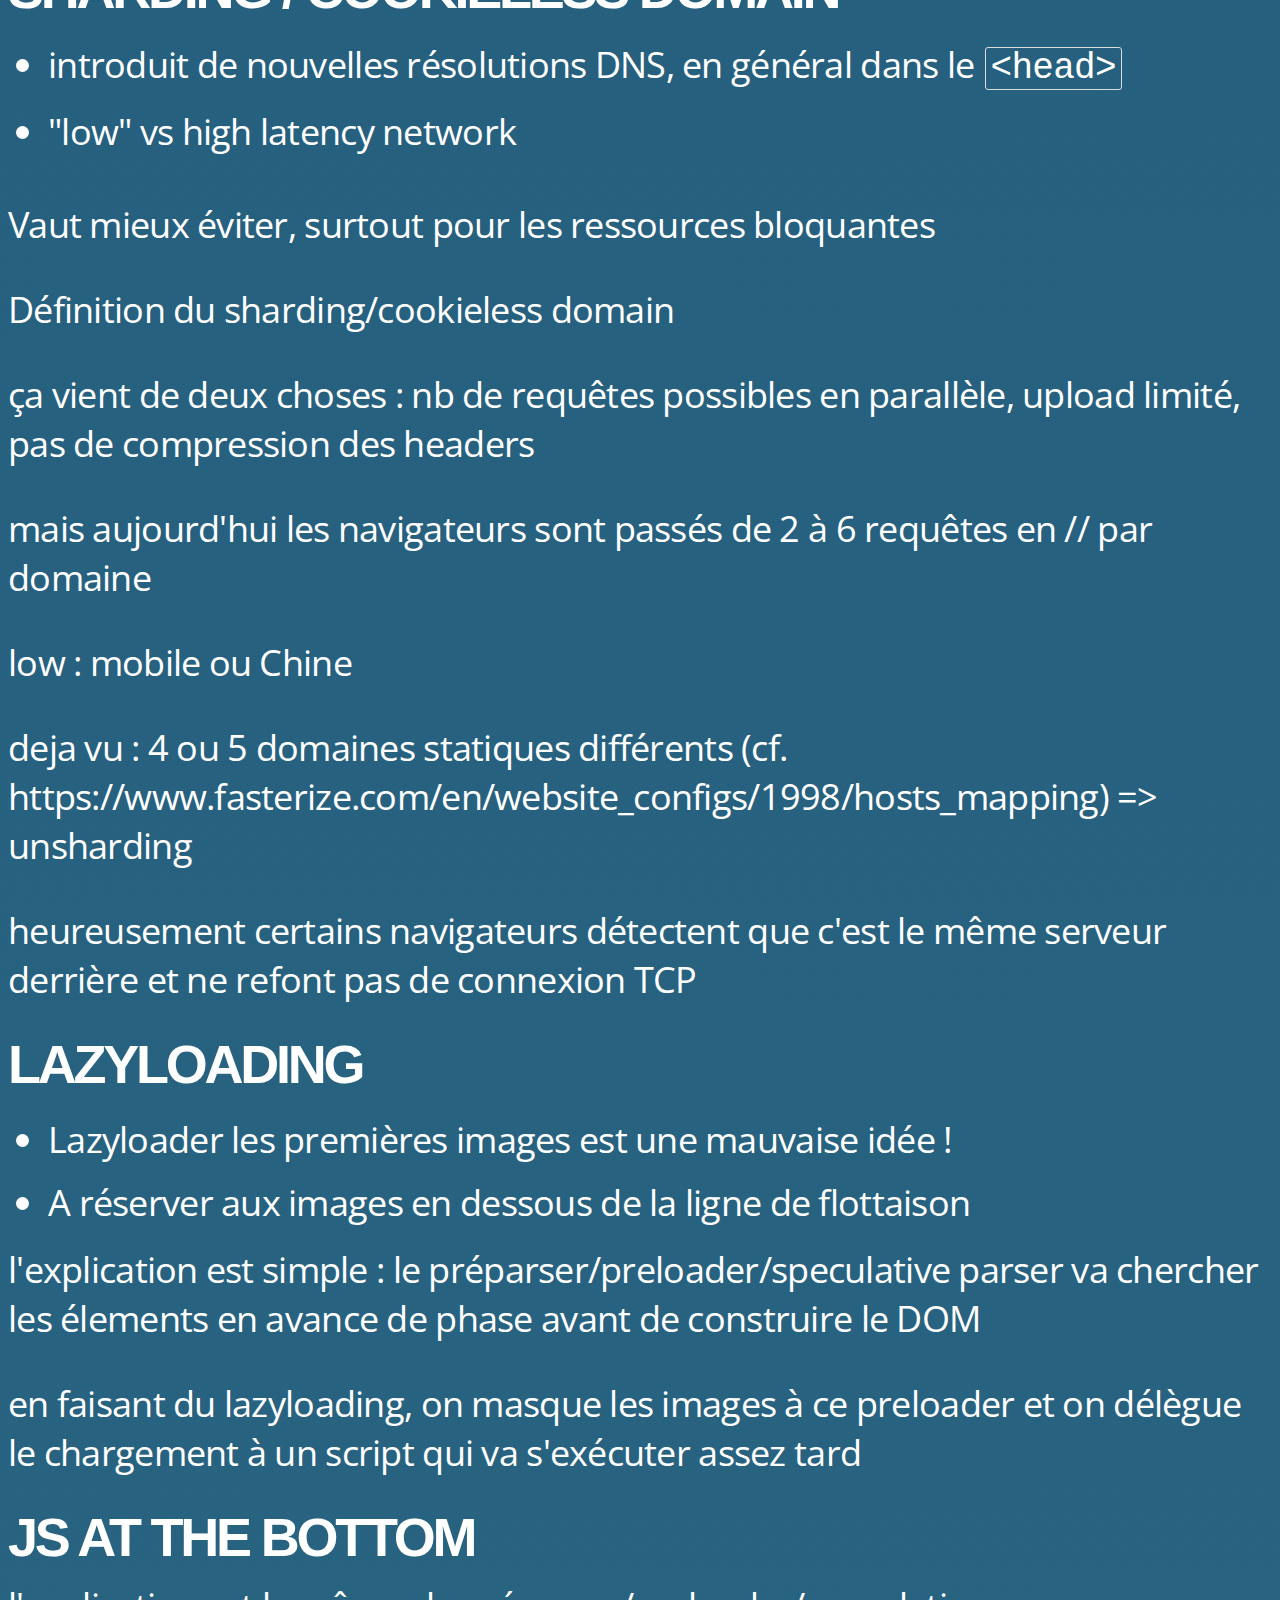
==== commit 7b873053: "Add more presenter notes" ====
--- a/index.html
+++ b/index.html
@@ -65,6 +65,9 @@
             <li>WebRTC
             <li>resources timing, navigation timing
           </ul>
+          <aside class="notes">
+            D'abord, la webperf est sujet vaste donc il y a un certain nombre de sujets que je ne vais pas aborder
+          </aside>
         </section>
 
         <section>
@@ -75,6 +78,8 @@
 
             <aside class="notes">
               Rapidement, c'est quoi la webperf ?
+              <br>
+              <br>
               Moi j'ai une définition simple
             </aside>
 
@@ -213,6 +218,11 @@
 
             <aside class="notes">
               et plus récemmment et peut être avec plus d'impact, pour les fonts
+
+              <br>
+              <br>
+              <br>
+
               mais heureusement y'a des règles qui existent pour améliorer les perfs
             </aside>
 
@@ -329,6 +339,7 @@
              <aside class="notes">
               ce qui n'a pas disparu : latence
               <p>et donc ça conduit à une situation où les règles classiques de la webperf, celles que tout le monde connait, sont devenues dans certains cas contre productives !
+              <p>Alors .... petit tour de ces fameuses règles
             </aside>
 
           </section>
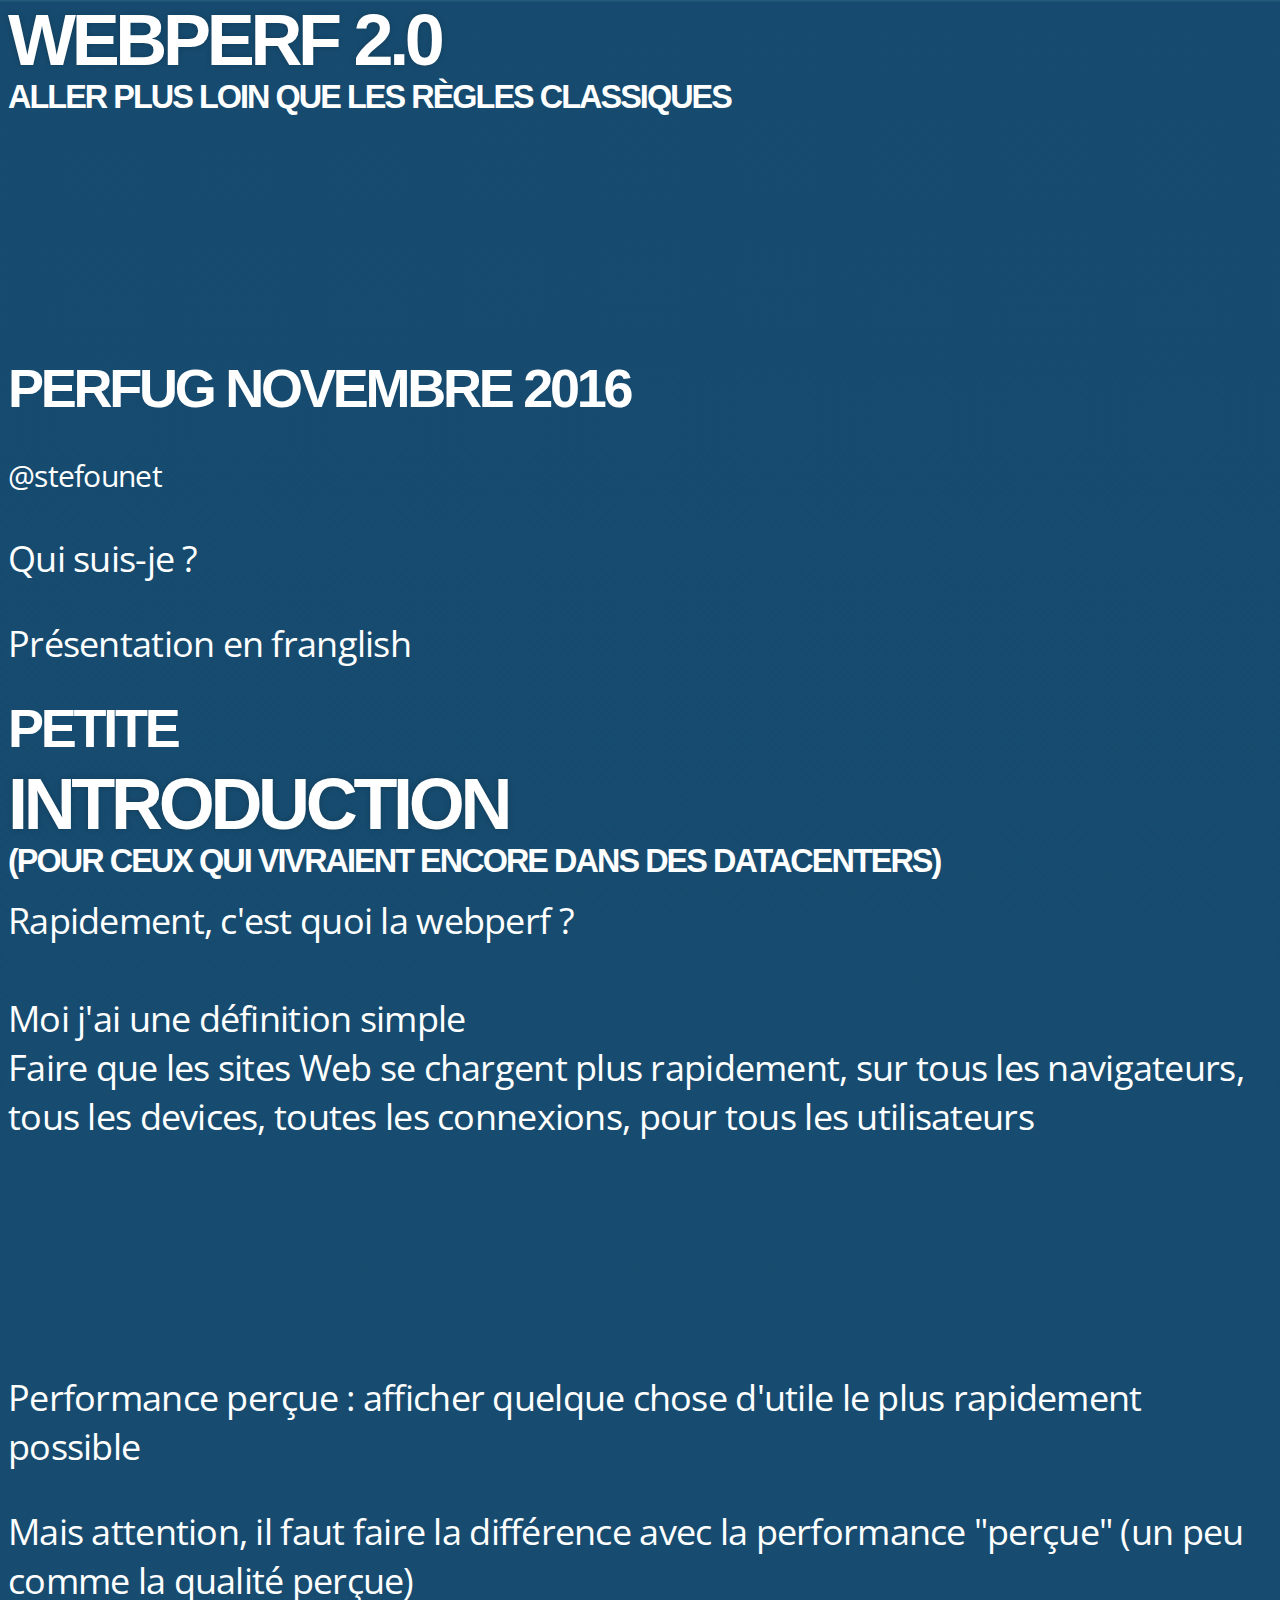
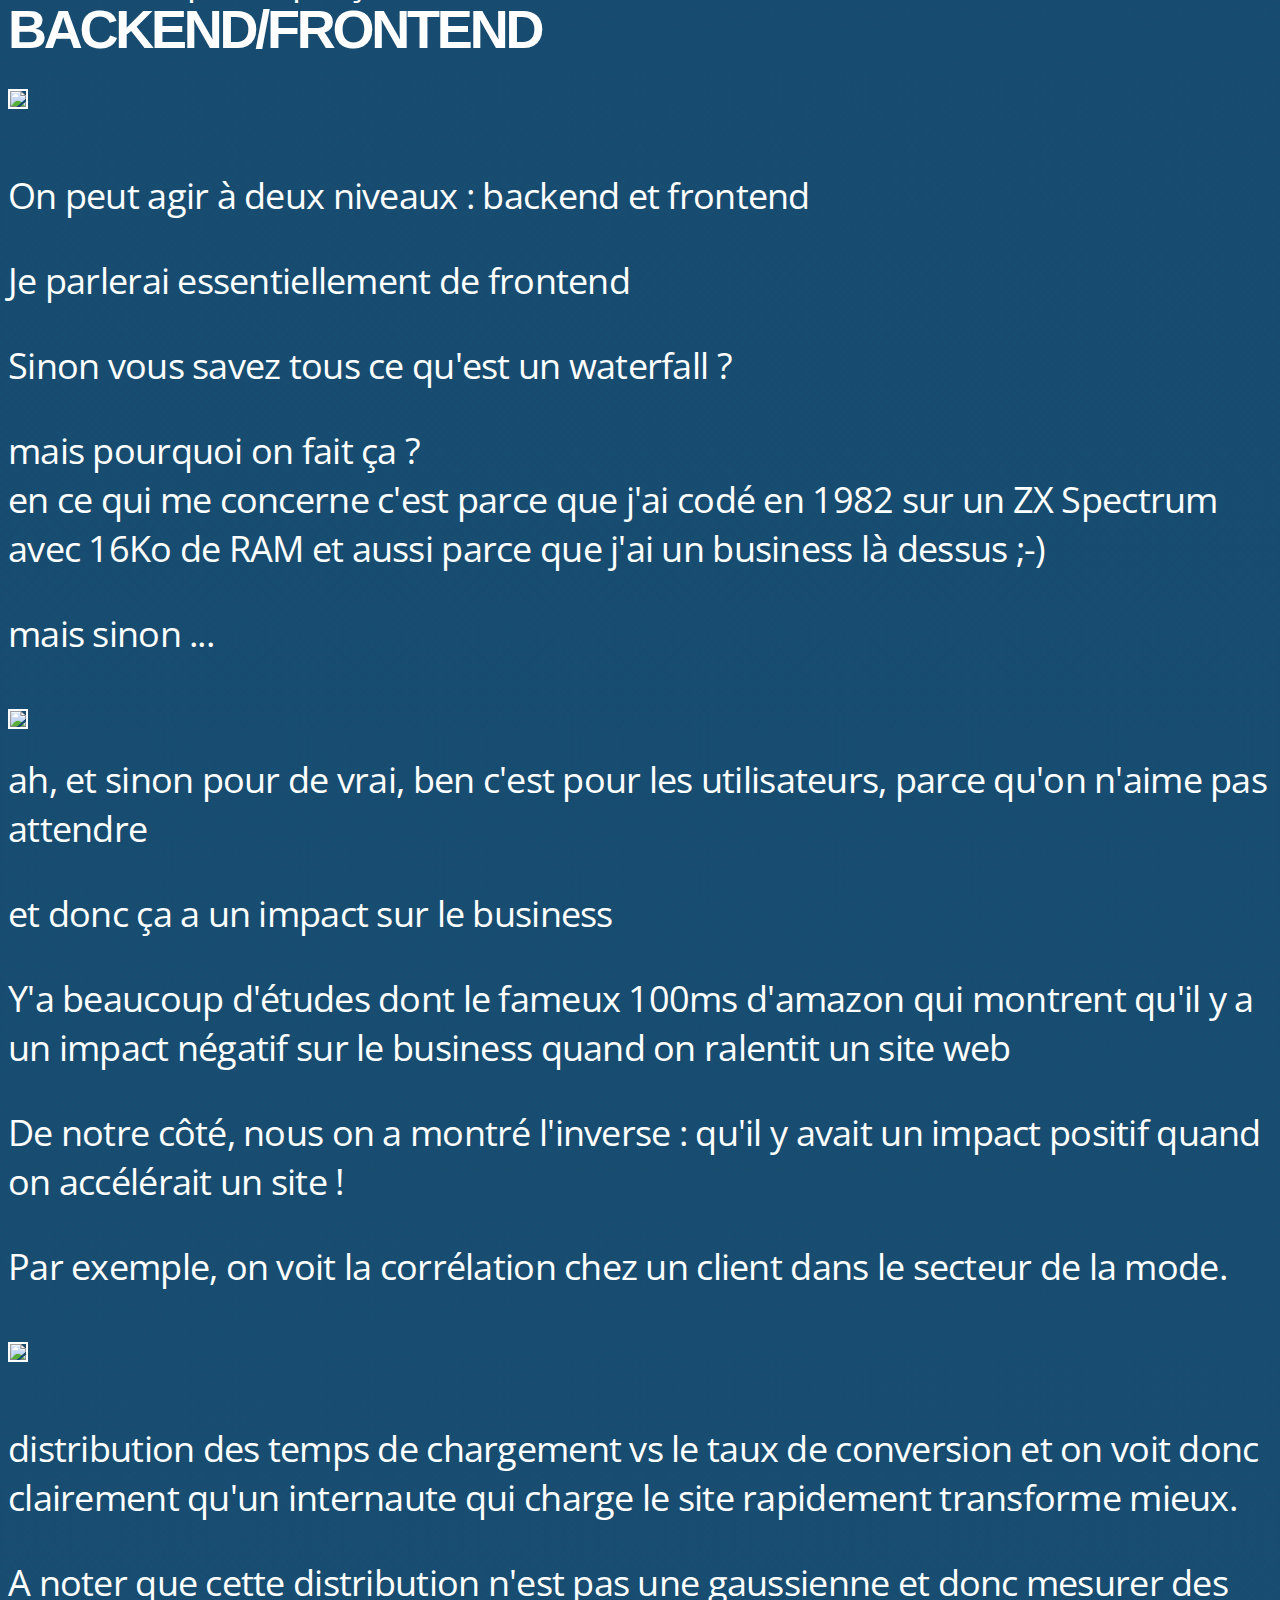
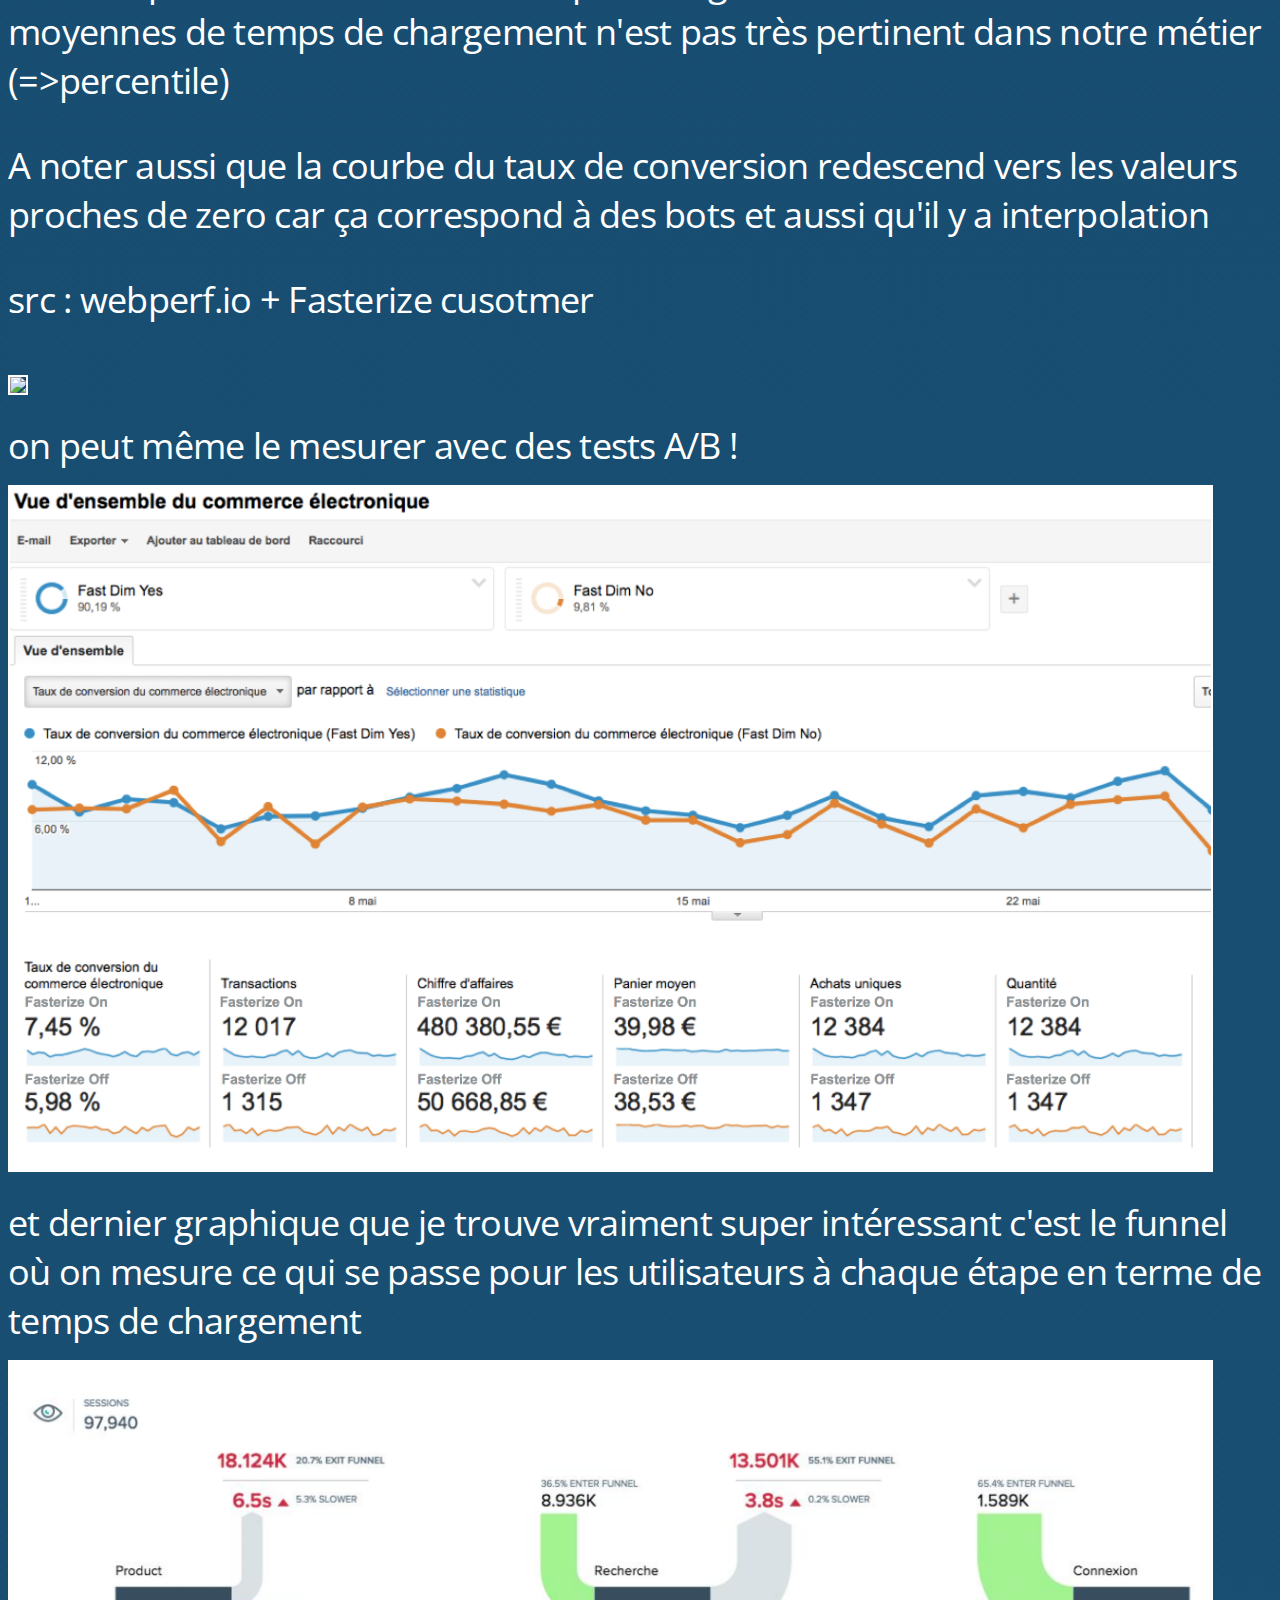
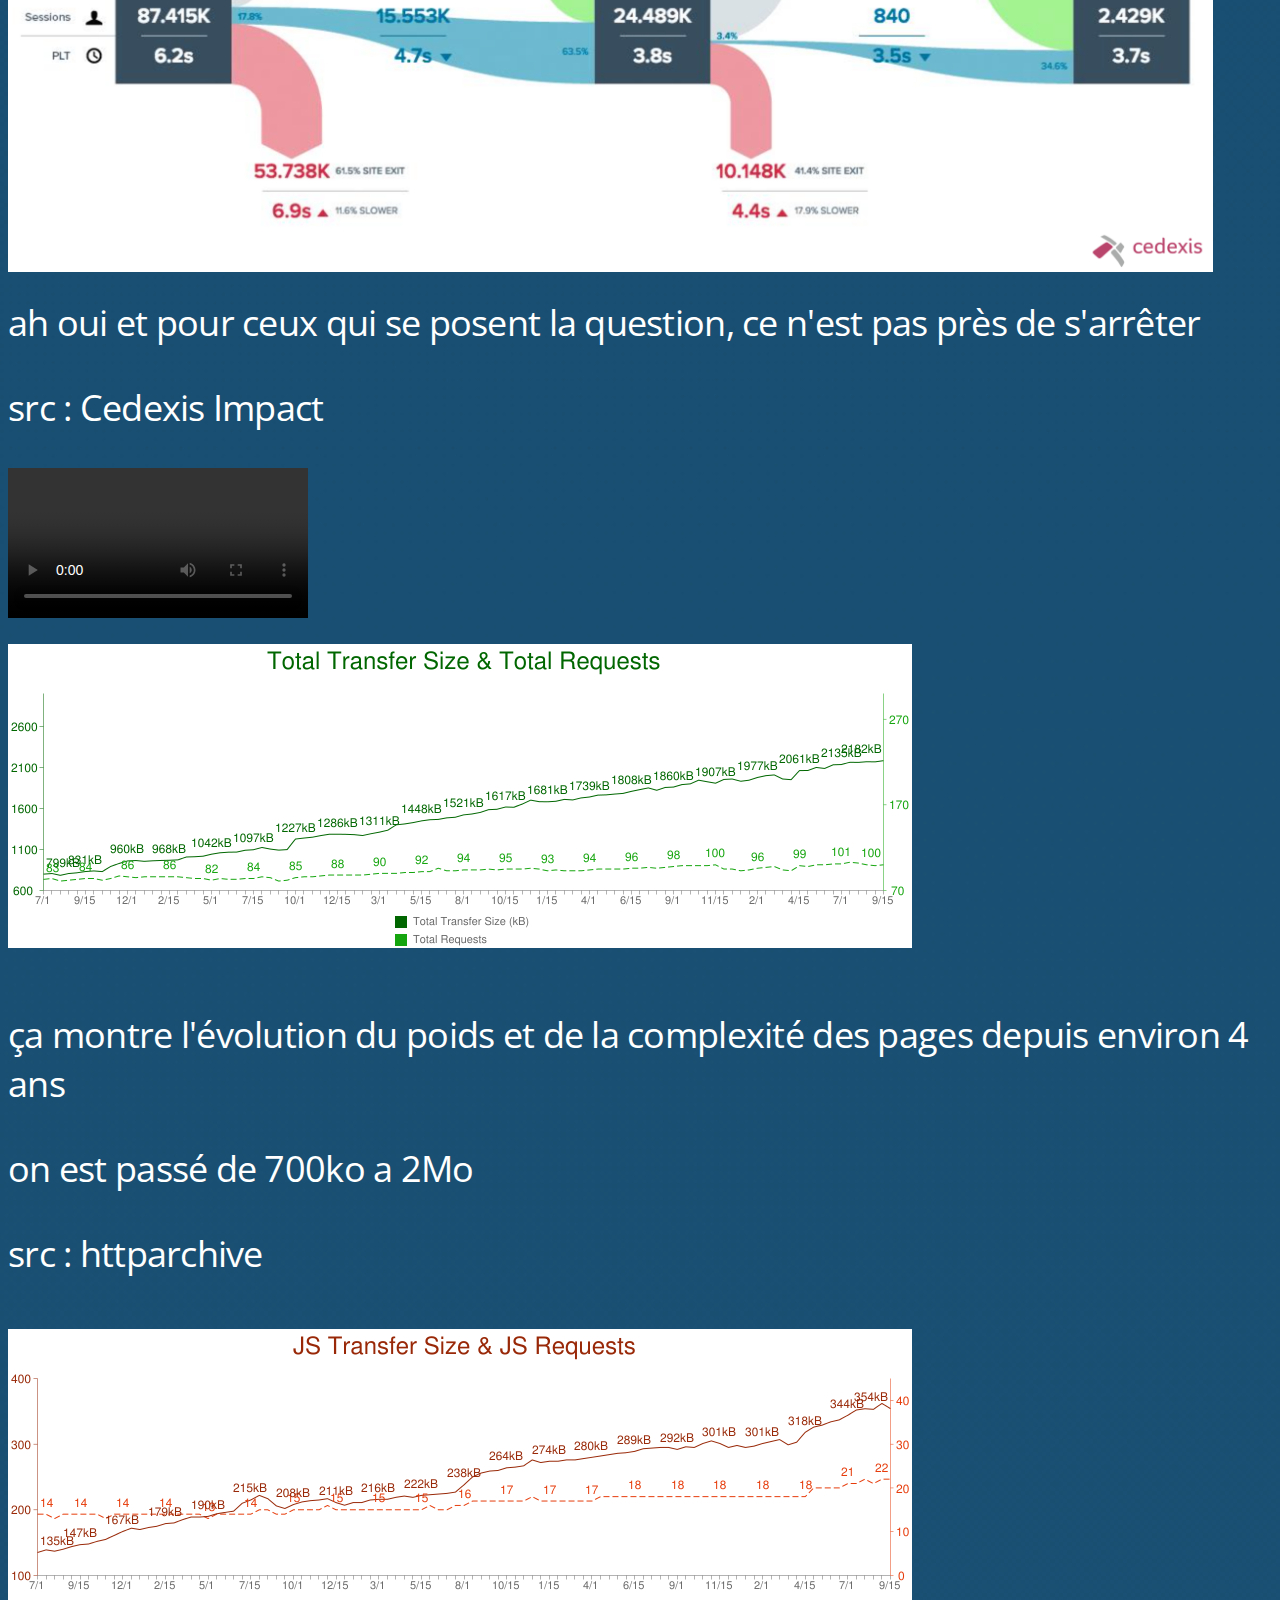
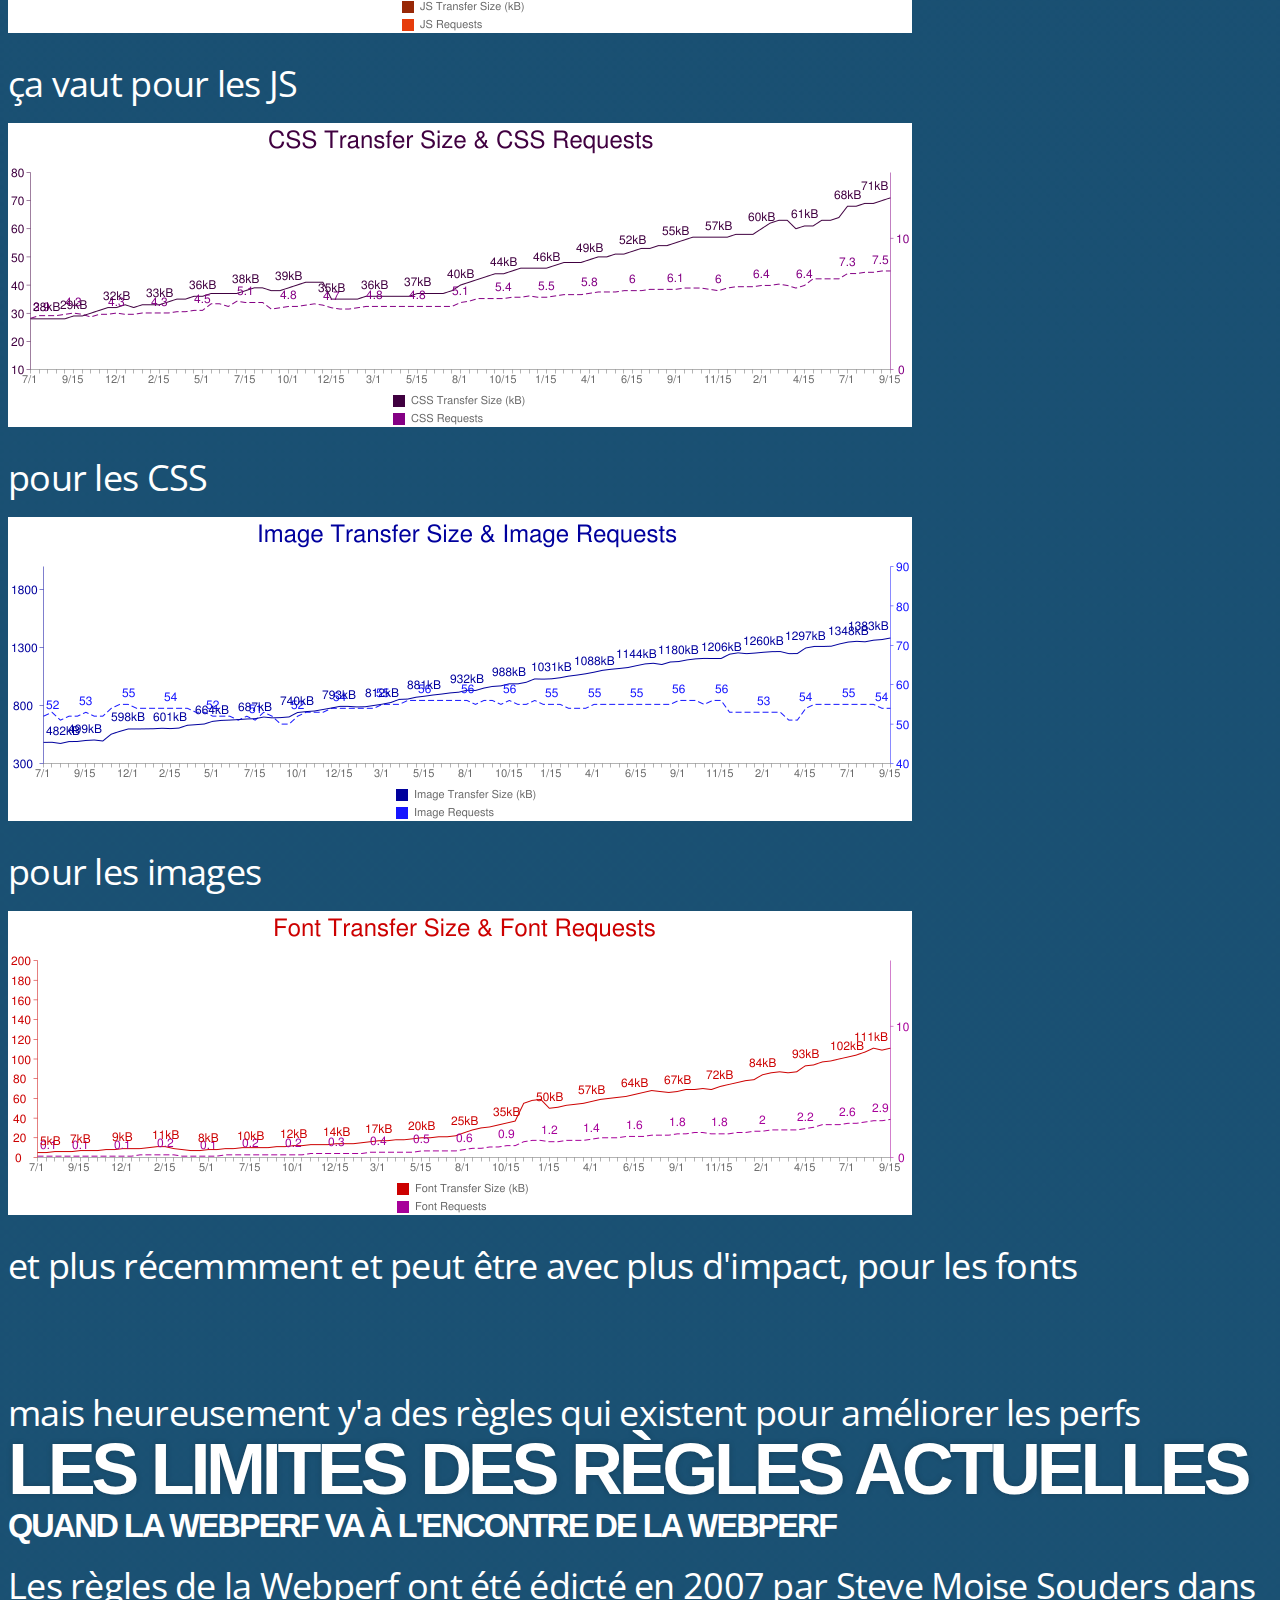
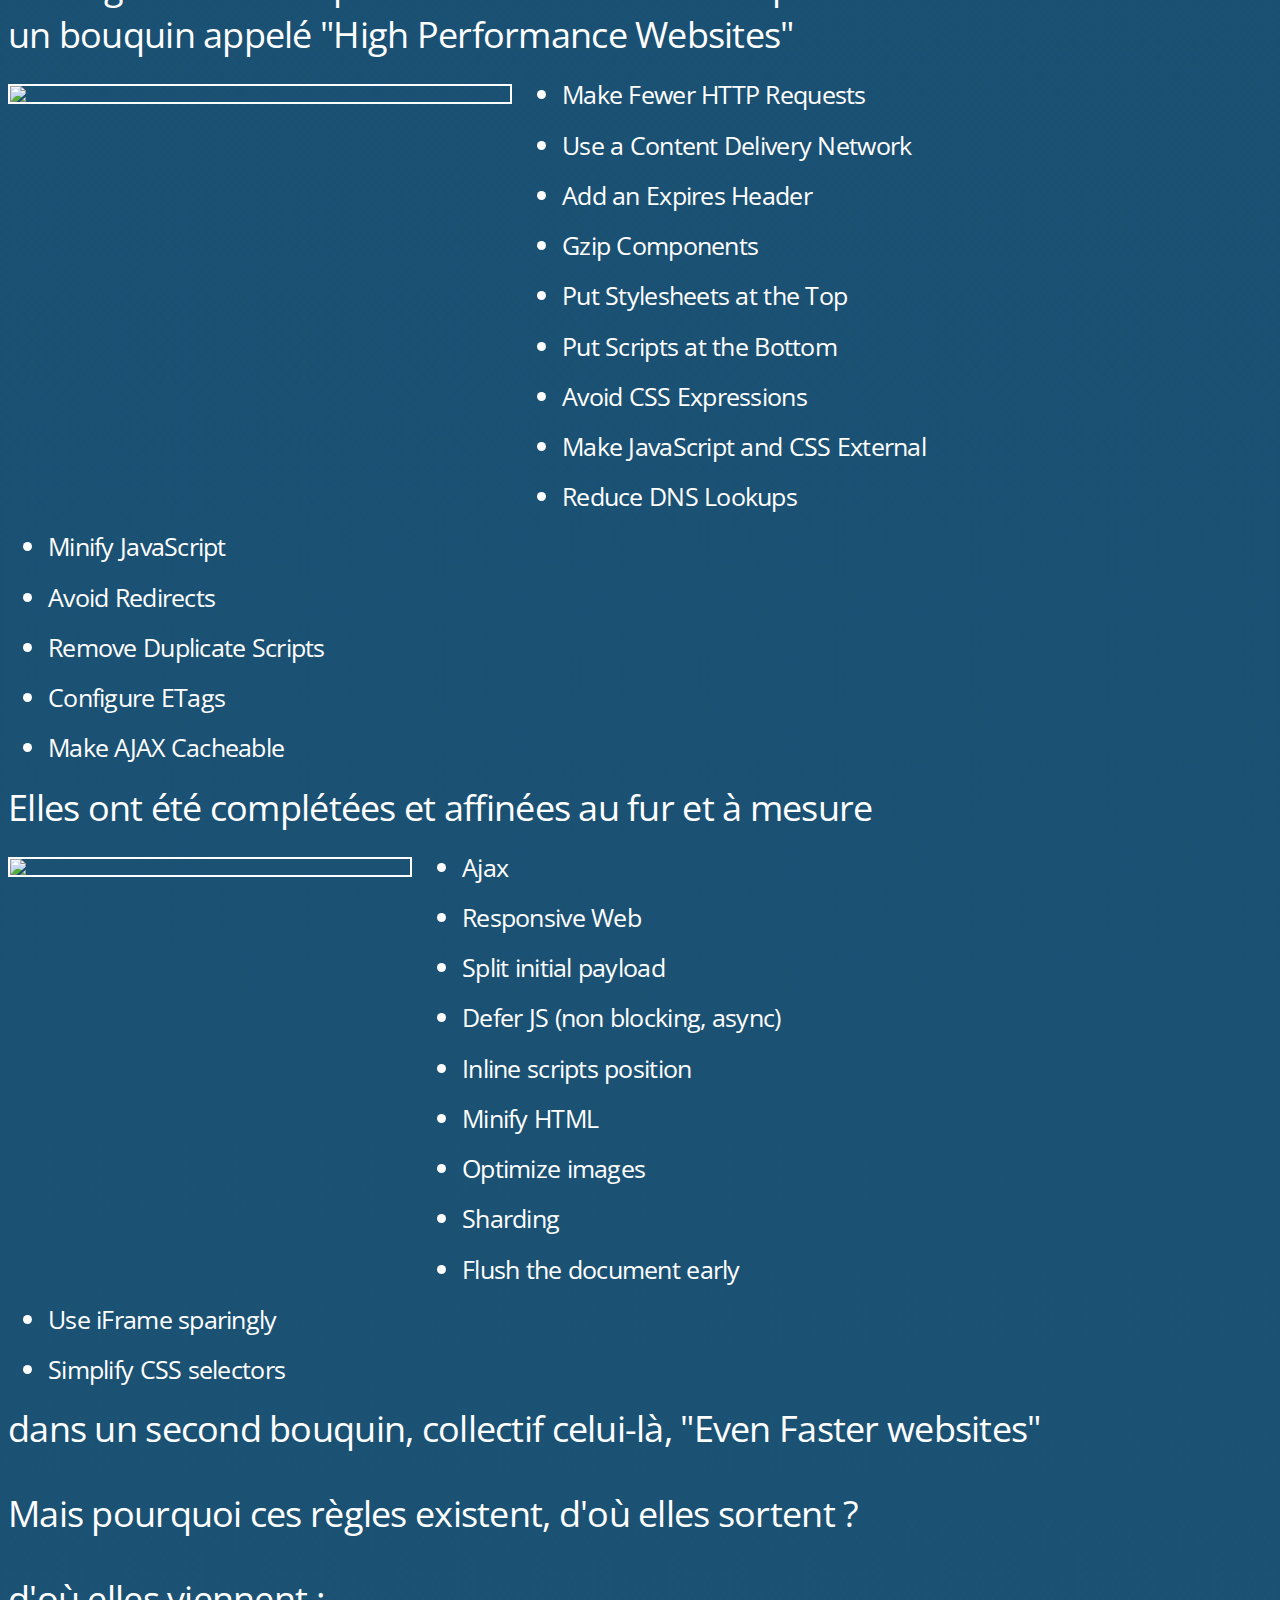
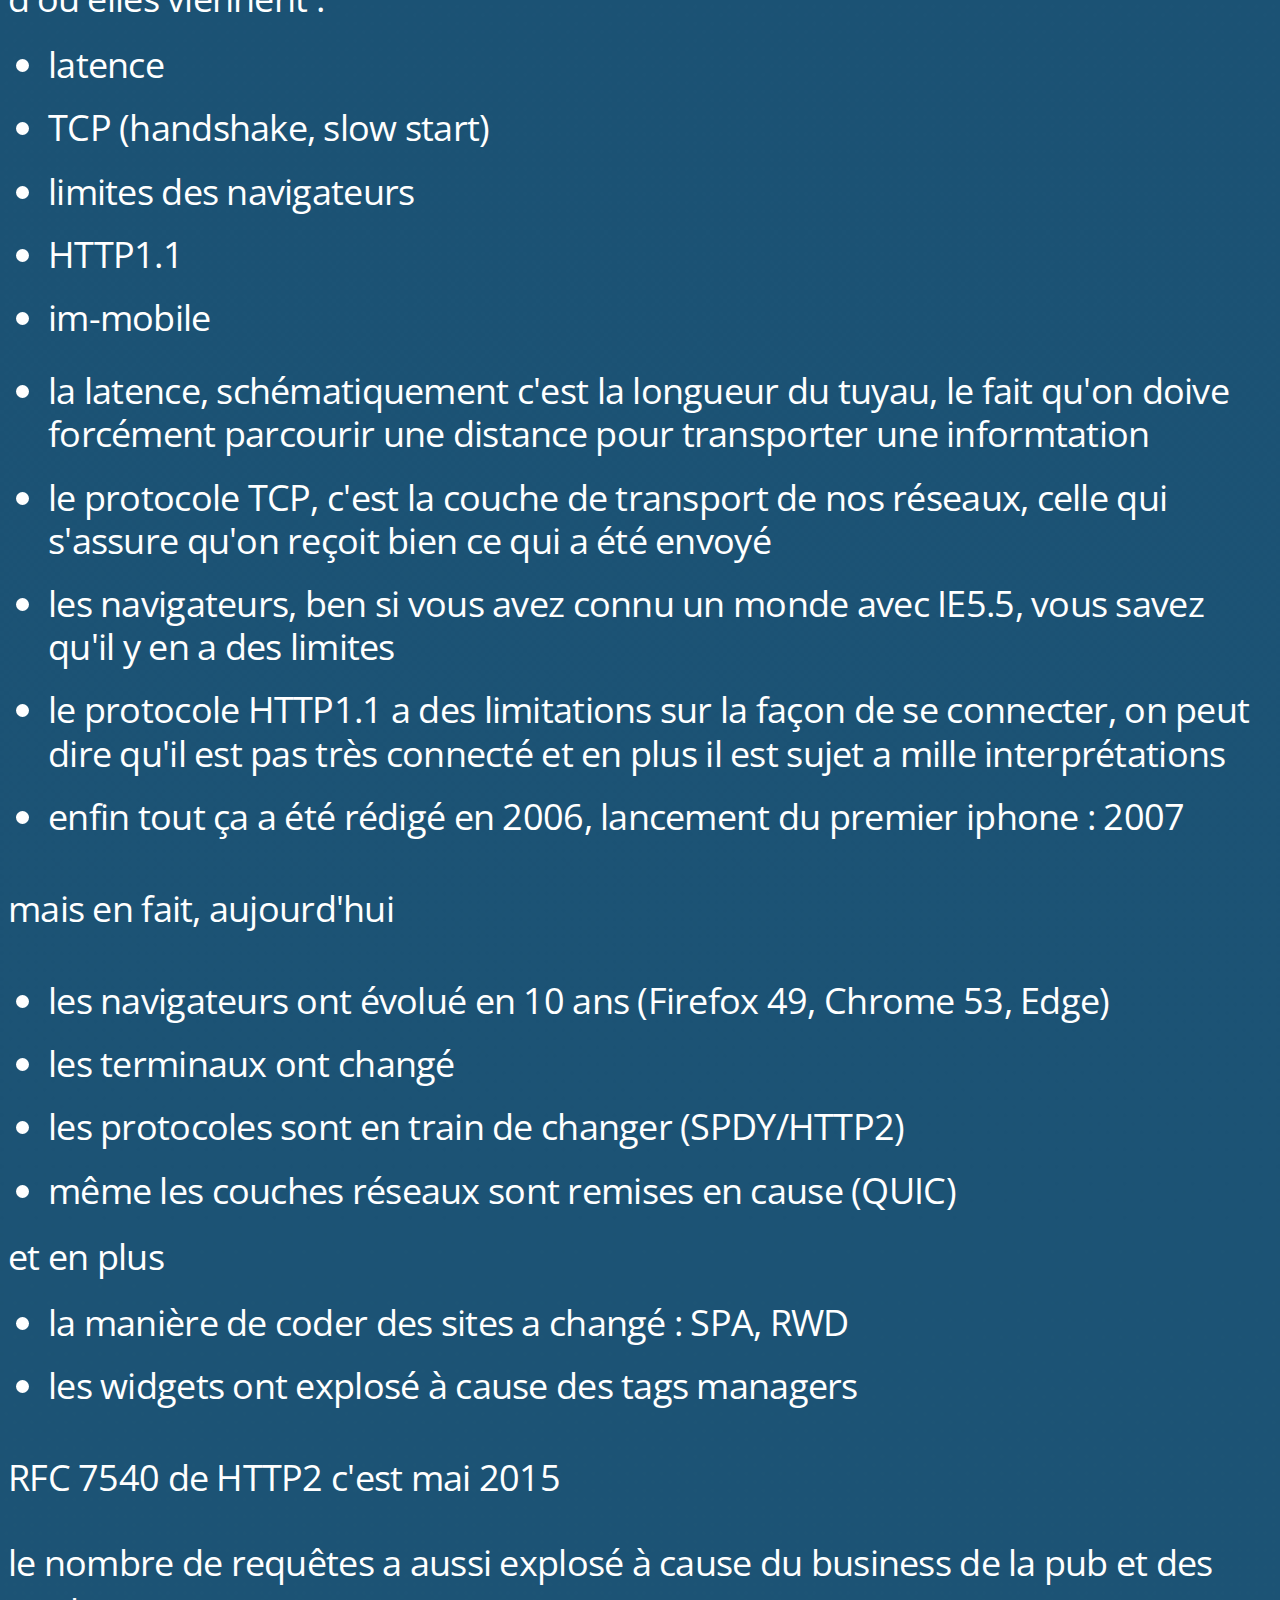
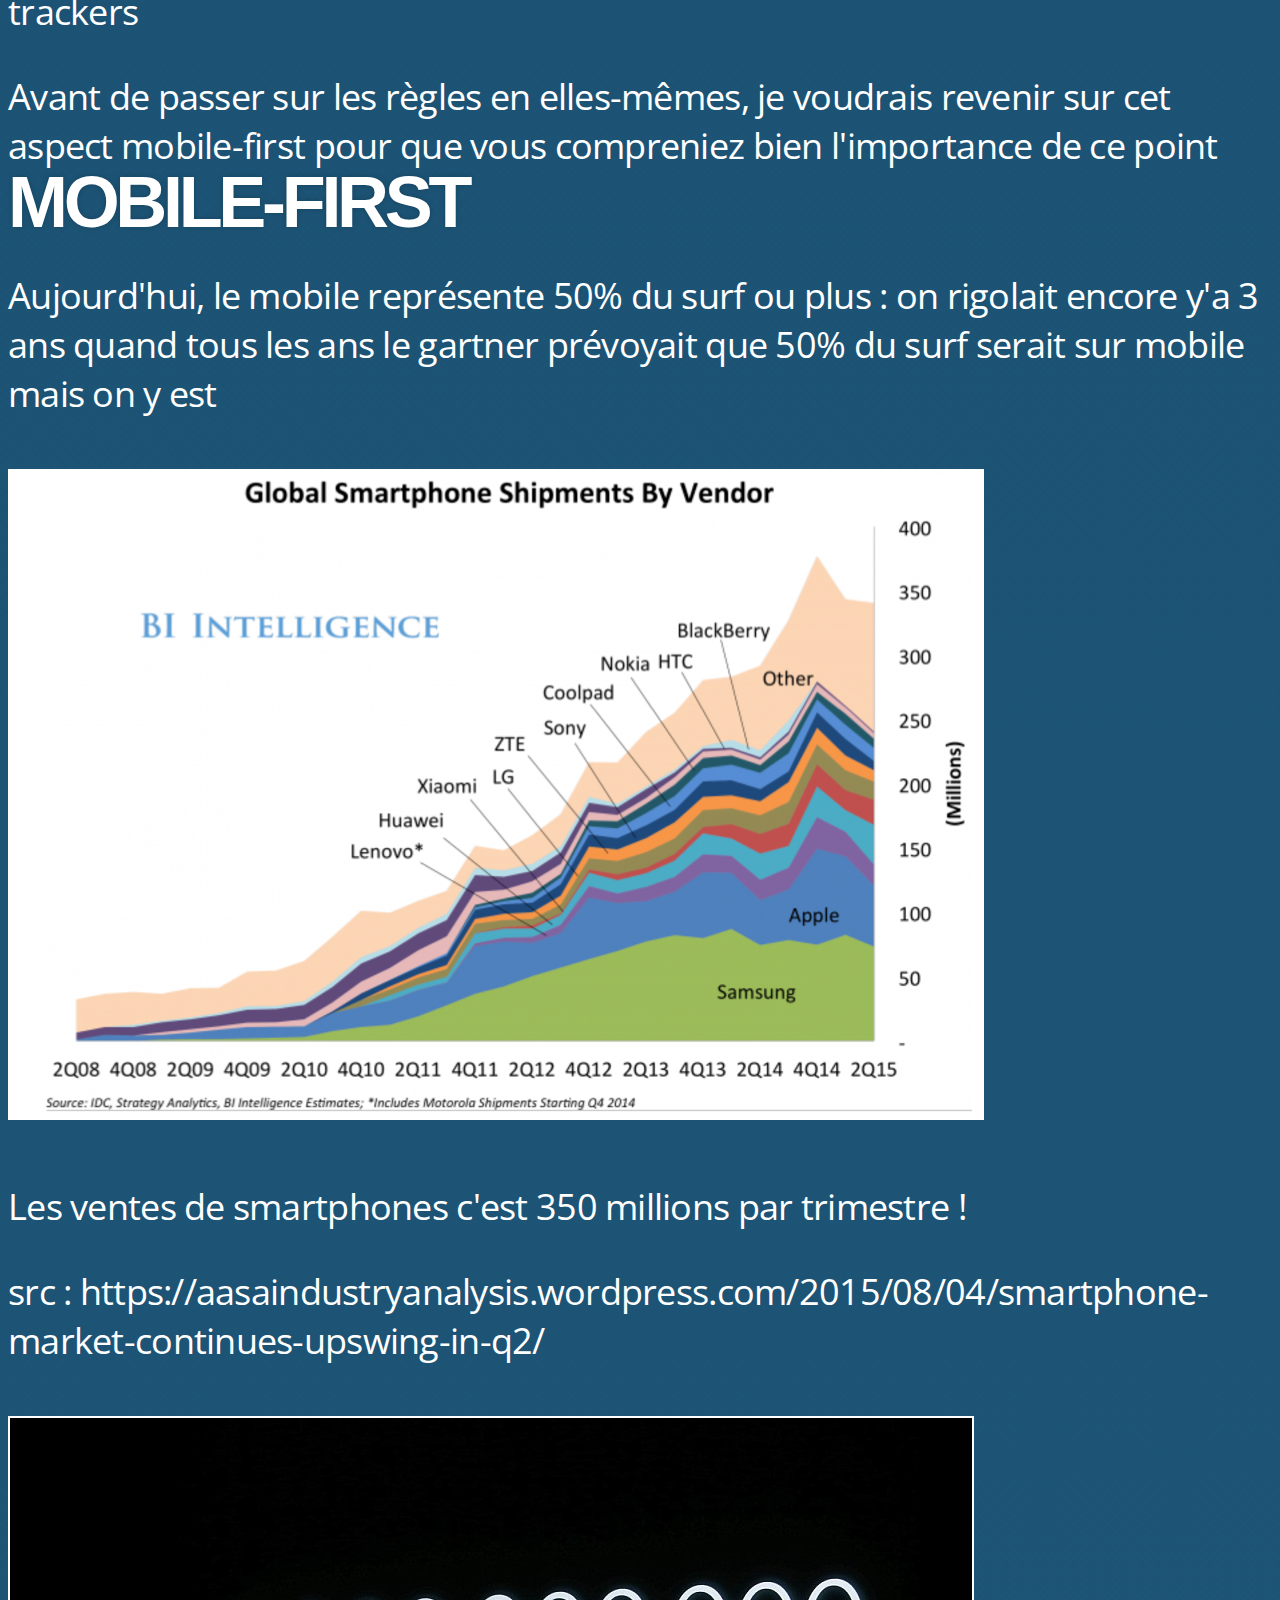
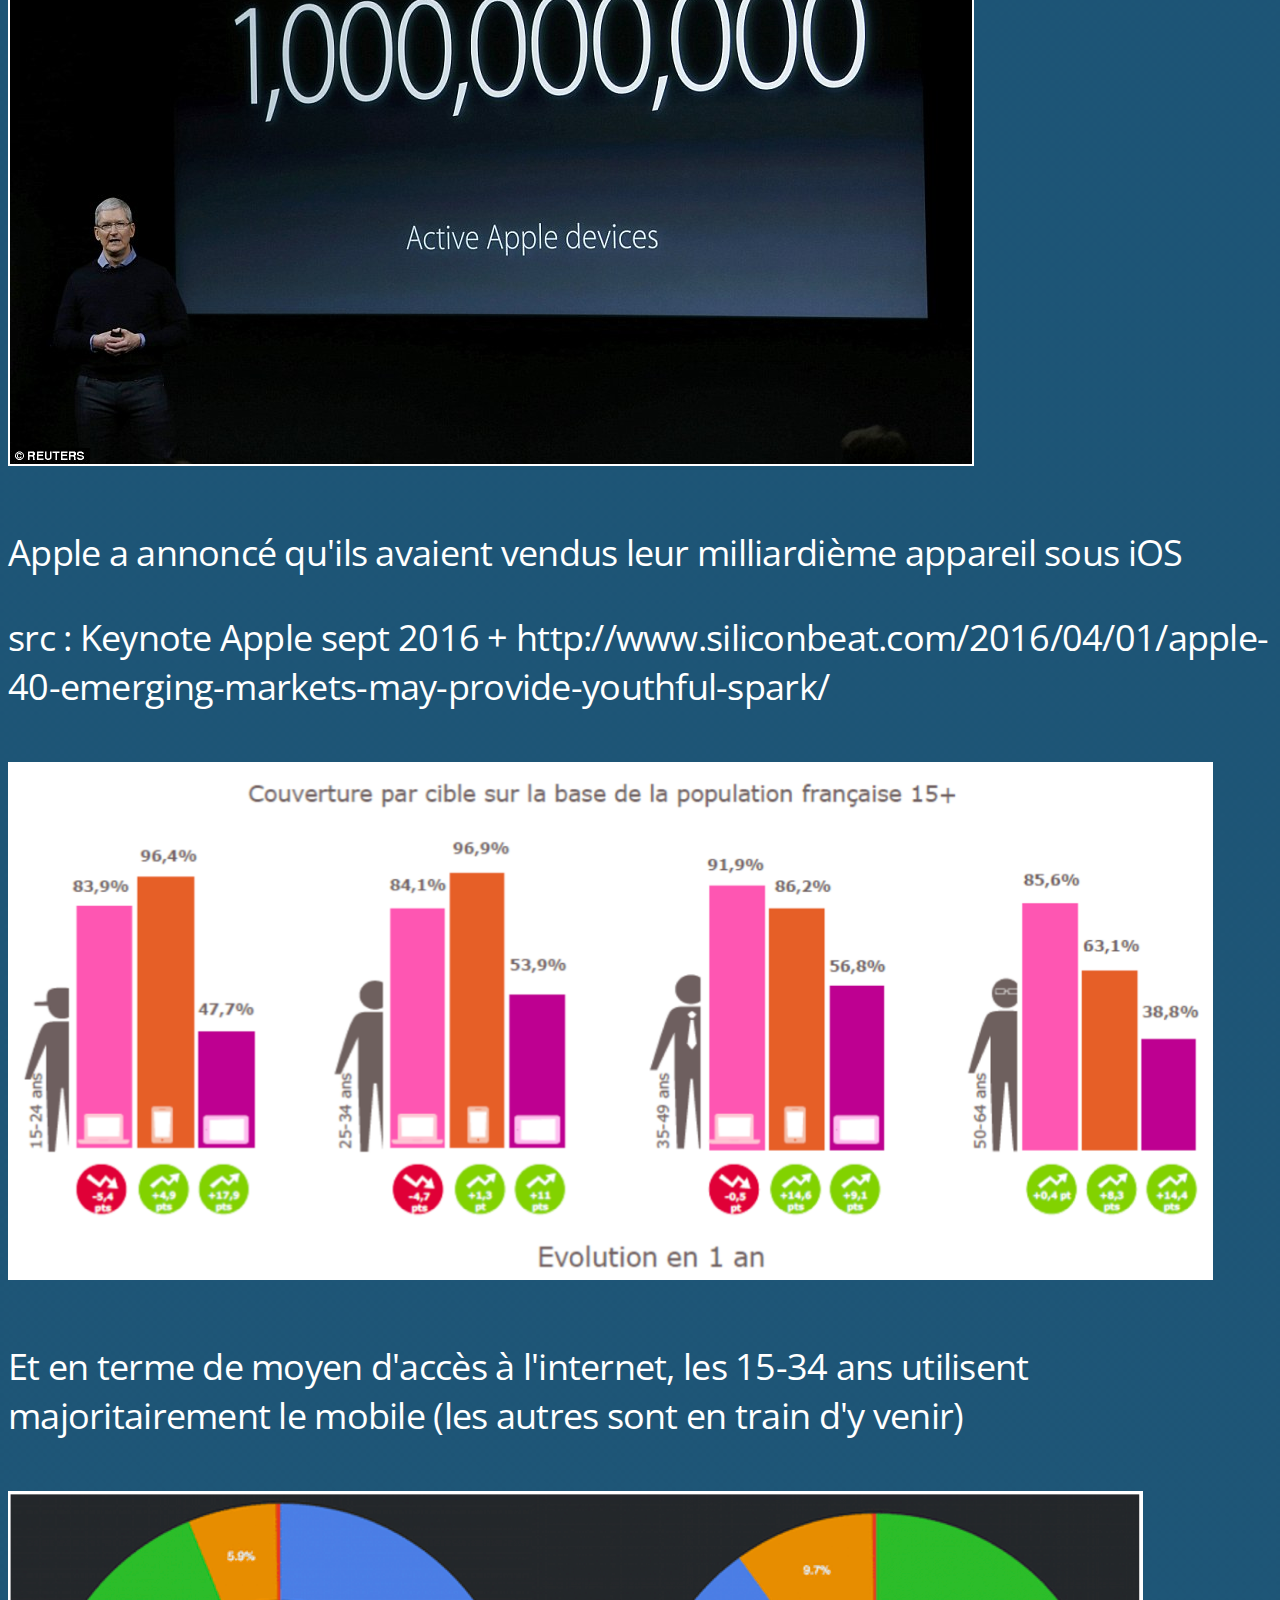
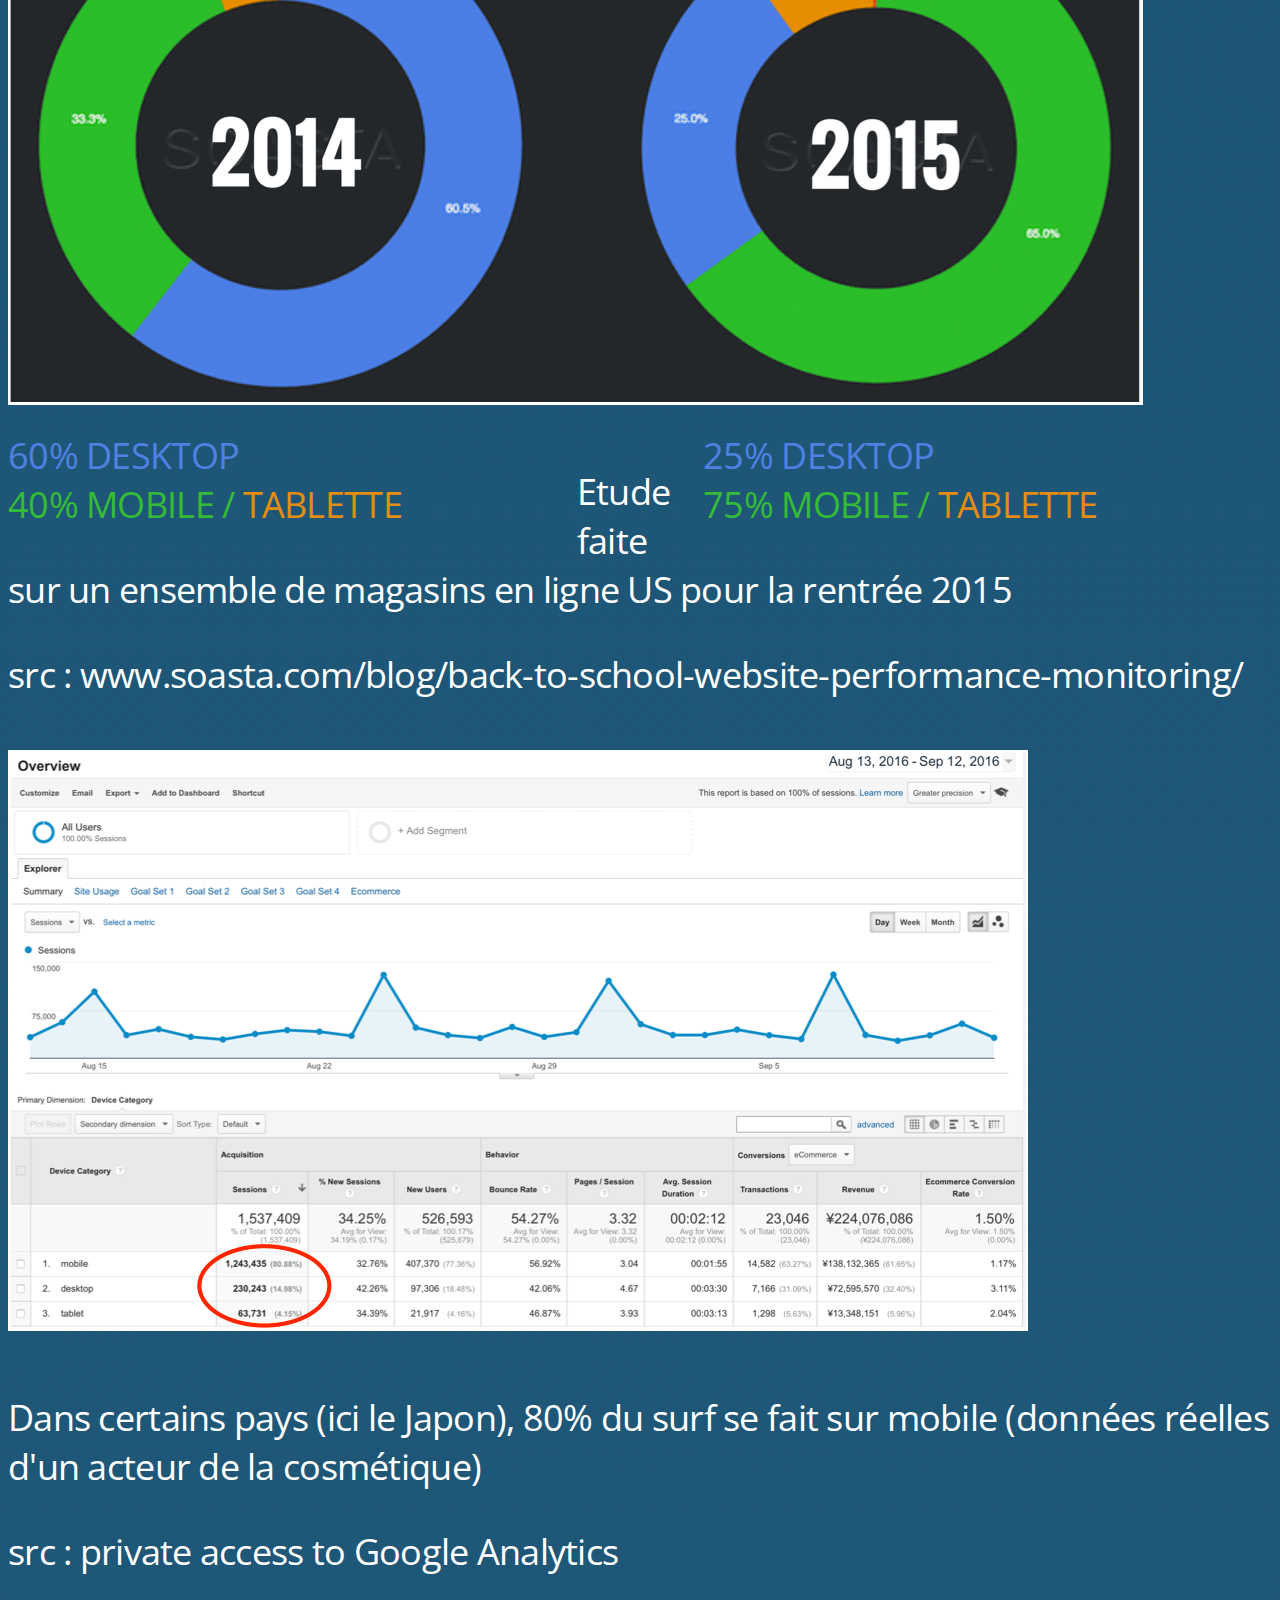
==== commit e428128d: "Update prez for PerfUG 2016" ====
--- a/index.html
+++ b/index.html
@@ -6,7 +6,7 @@
 
 		<title>Webperf2.0</title>
 
-		<meta name="description" content="A Fasterize presentation">
+		<meta name="description" content="A Fasterize presentation talking about next generation of tricks to speed up your website">
 		<meta name="author" content="Fasterize">
 
 		<meta name="apple-mobile-web-app-capable" content="yes" />
@@ -48,29 +48,20 @@
           <br>
           <br>
 					<p>
-						<h2>ParisWeb 2015</h2>
+						<h2>PerfUG Novembre 2016</h2>
 					</p>
 					<p>
 						<small>@stefounet</small>
 					</p>
+          <aside class="notes">
+          Qui suis-je ?
+					<p>
+          Présentation en franglish
+
+          </aside>
 				</section>
 
-        <section>
-          Ce dont je ne parlerai pas : 
-          <ul style="text-align:left">
-            <li>in-page perf (rendering, layout, JS, requestAnimationFrame, web workers, memory) 
-            <li>backend 
-            <li>TLS (session reuse, cache, tls record, certificate size) 
-            <li>TCP (slow start, tcp window scaling, disable slow start after idle) 
-            <li>WebRTC
-            <li>resources timing, navigation timing
-          </ul>
-          <aside class="notes">
-            D'abord, la webperf est sujet vaste donc il y a un certain nombre de sujets que je ne vais pas aborder
-          </aside>
-        </section>
-
-        <section>
+       <section>
 
            <section>
             <h2>Petite</h2><h1>introduction</h1>
@@ -91,6 +82,16 @@
             <span class="fragment">tous les devices,</span> 
             <span class="fragment">toutes les connexions,</span>
             <span class="fragment">pour tous les utilisateurs</span>
+            <p class="fragment">
+            <br>
+            <br>
+            <br>
+            <br>
+            Performance perçue : afficher quelque chose d'utile le plus rapidement possible
+            </p>
+            <aside class="notes">
+              Mais attention, il faut faire la différence avec la performance "perçue" (un peu comme la qualité perçue)
+            </aside>
           </section>
 
           <section>
@@ -100,7 +101,7 @@
             <aside class="notes">
               <p>On peut agir à deux niveaux : backend et frontend
               <p>Je parlerai essentiellement de frontend
-              <p>Vous savez tous ce qu'est un waterfall ?
+              <p>Sinon vous savez tous ce qu'est un waterfall ?
             </aside>
 
           </section>
@@ -110,7 +111,7 @@
 
             <aside class="notes">
               en ce qui me concerne c'est parce que j'ai codé en 1982 sur un ZX Spectrum avec 16Ko de RAM et aussi parce que j'ai un business là dessus ;-)
-              mais sinon ...
+              <p>mais sinon ...
             </aside>
 
           </section>
@@ -140,7 +141,9 @@
  
             <aside class="notes">
               <p>distribution des temps de chargement vs le taux de conversion et on voit donc clairement qu'un internaute qui charge le site rapidement transforme mieux.
-              <p>A noter que cette distribution n'est pas une gaussienne et donc mesurer des moyennes de temps de chargement n'est pas très pertinent dans notre métier
+              <p>A noter que cette distribution n'est pas une gaussienne et donc mesurer des moyennes de temps de chargement n'est pas très pertinent dans notre métier (=&gt;percentile)
+              <p>A noter aussi que la courbe du taux de conversion redescend vers les valeurs proches de zero car ça correspond à des bots et aussi qu'il y a interpolation
+              <p>src : webperf.io + Fasterize cusotmer
             </aside>
 
           </section>
@@ -168,13 +171,18 @@
 
             <aside class="notes">
               ah oui et pour ceux qui se posent la question, ce n'est pas près de s'arrêter 
+              <p>src : Cedexis Impact
             </aside>
 
           </section>
           
           <section>
             <video  controls src="assets/video Cdiscount.ogg">  
-          </section>
+             <aside class="notes">
+              ça c'est la représentation en 3D d'une page HTML (une fiche produit) d'un grand site ecommerce (il faut être honnête c'était il y a quelques années ... aujourd'hui ce serait pire ! :-) 
+            </aside>
+
+         </section>
 
           <section data-transition="fast">
             <img src="assets/evolution size.png">
@@ -182,6 +190,7 @@
             <aside class="notes">
               <p>ça montre l'évolution du poids et de la complexité des pages depuis environ 4 ans
               <p> on est passé de 700ko a 2Mo
+              <p>src : httparchive
             </aside>
 
           </section>
@@ -262,9 +271,7 @@
             </ul>
 
             <aside class="notes">
-              Les règles de la Webperf ont été édicté en 2007 par Steve Moise Souders dans un bouquin appelé "High Performance Websites"
               Elles ont été complétées et affinées au fur et à mesure
-              dans un second bouquin, collectif celui-là, "Even Faster websites"
             </aside>
 
           </section>
@@ -287,7 +294,7 @@
 
             <aside class="notes">
               dans un second bouquin, collectif celui-là, "Even Faster websites"
-              Mais pourquoi ces règles existent, d'où elles sortent ?
+              <p>Mais pourquoi ces règles existent, d'où elles sortent ?
             </aside>
 
  
@@ -305,11 +312,13 @@
             </ul>
 
             <aside class="notes">
-            <li>la latence, schématiquement c'est la longueur du tuyau, le fait qu'on doive forcément parcourir une distance pour transporter une informtation
-            <li>le protocole TCP, c'est la couche de transport de nos réseaux, celle qui s'assure qu'on reçoit bien ce qui a été envoyé
-            <li>les navigateurs, ben si vous avez connu un monde avec IE5.5, vous savez qu'il y en a des limites
-            <li>le protocole HTTP1.1 a des limitations sur la façon de se connecter, on peut dire qu'il est pas très connecté et en plus il est sujet a mille interprétations
-            <li>enfin tout ça a été rédigé en 2006, lancement du premier iphone : 2007
+              <ul>
+                <li>la latence, schématiquement c'est la longueur du tuyau, le fait qu'on doive forcément parcourir une distance pour transporter une informtation
+                <li>le protocole TCP, c'est la couche de transport de nos réseaux, celle qui s'assure qu'on reçoit bien ce qui a été envoyé
+                <li>les navigateurs, ben si vous avez connu un monde avec IE5.5, vous savez qu'il y en a des limites
+                <li>le protocole HTTP1.1 a des limitations sur la façon de se connecter, on peut dire qu'il est pas très connecté et en plus il est sujet a mille interprétations
+                <li>enfin tout ça a été rédigé en 2006, lancement du premier iphone : 2007
+              </ul>
             </aside>
 
           </section>
@@ -317,7 +326,7 @@
           <section>
             <p>mais en fait, aujourd'hui</p>
             <ul>
-              <li class="fragment">les navigateurs ont évolué en 10 ans (Firefox 40!)</li>
+              <li class="fragment">les navigateurs ont évolué en 10 ans (Firefox 49, Chrome 53, Edge)</li>
               <li class="fragment">les terminaux ont changé </li>
               <li class="fragment">les protocoles sont en train de changer (SPDY/HTTP2)</li>
               <li class="fragment">même les couches réseaux sont remises en cause (QUIC)</li>
@@ -329,14 +338,155 @@
             </ul>
 
             <aside class="notes">
-              le mobile représente 50% du surf : on rigolait encore y'a 3 ans quand tous les ans le gartner prévoyait que 50% du surf serait sur mobile mais on y est
+              <p>RFC 7540 de HTTP2 c'est mai 2015
+              <p>le nombre de requêtes a aussi explosé à cause du business de la pub et des trackers
             </aside>
 
           </section>
 
           <section data-background="assets/widgets.jpg">
-
-             <aside class="notes">
+            
+            <aside class="notes">
+              Avant de passer sur les règles en elles-mêmes, je voudrais revenir sur cet aspect mobile-first pour que vous compreniez bien l'importance de ce point
+            </aside>
+
+          </section>
+
+          <section>
+            <h1>Mobile-First</h1>
+            <aside class="notes">
+              <p>Aujourd'hui, le mobile représente 50% du surf ou plus : on rigolait encore y'a 3 ans quand tous les ans le gartner prévoyait que 50% du surf serait sur mobile mais on y est
+            </aside>
+         </section>
+
+          <section class="no-transition">
+            <img src="assets/mobile sales.png">
+            <aside class="notes">
+              <p>Les ventes de smartphones c'est 350 millions par trimestre !
+              <p>src : https://aasaindustryanalysis.wordpress.com/2015/08/04/smartphone-market-continues-upswing-in-q2/
+            </aside>
+          </section>
+
+          <section class="no-transition">
+            <img src="assets/1 billion ios.jpg">
+            <aside class="notes">
+              <p>Apple a annoncé qu'ils avaient vendus leur milliardième appareil sous iOS
+              <p>src : Keynote Apple sept 2016 + http://www.siliconbeat.com/2016/04/01/apple-40-emerging-markets-may-provide-youthful-spark/
+            </aside>
+          </section>
+
+          <section class="no-transition">
+            <img src="assets/mobile adoption.png">
+            <aside class="notes">
+              <p>Et en terme de moyen d'accès à l'internet, les 15-34 ans utilisent majoritairement le mobile (les autres sont en train d'y venir)
+            </aside>
+          </section>
+
+          <section class="no-transition">
+            <img src="assets/mcommerce.png">
+            <div style="float:left;width:45%"><span style="color:#4F81E2">60% DESKTOP</span><br>
+              <span style="color:#35BC36">40% MOBILE /</span><span style="color:#E58D10"> TABLETTE</span>
+            </div>
+            <div style="float:right;width:45%"><span style="color:#4F81E2">25% DESKTOP</span><br>
+              <span style="color:#35BC36">75% MOBILE /</span><span style="color:#E58D10"> TABLETTE</span>
+            </div>
+            <aside class="notes">
+              <p>Etude faite sur un ensemble de magasins en ligne US pour la rentrée 2015
+              <p>src : www.soasta.com/blog/back-to-school-website-performance-monitoring/
+            </aside>
+          </section>
+
+          <section class="no-transition">
+            <img src="assets/mobile adoption JP.png">
+            <aside class="notes">
+              <p>Dans certains pays (ici le Japon), 80% du surf se fait sur mobile (données réelles d'un acteur de la cosmétique)
+              <p>src : private access to Google Analytics
+            </aside>
+          </section>
+
+          <section class="no-transition">
+            <h2>Mobile - Only</h2>
+            <img src="assets/mobile only.png">
+            <aside class="notes">
+              <p>Et aujourd'hui, dans certains cas, c'est pas mobile-first mais mobile-only !
+              <p>Par exemple en Afrique, sans faire trop de généralités, les réseaux sont majoritairement mobiles (ils vont prendre le raccourci sans passer par la case ADSL ou même fibre)
+              <p>Certains foyers ne prennent que des abonnements mobiles pour économiser
+              <p>src : http://www.pewinternet.org/2015/12/21/home-broadband-2015/
+            </aside>
+          </section>
+
+           <section class="no-transition">
+            <img src="assets/mobile doubleclick study.png">
+            <aside class="notes">
+              <p>Et puis récemment (début sept 2016), une étude faite par Doubleclick (qui appartient à Google) a encore sorti des chiffres intéressants
+              <p>https://www.doubleclickbygoogle.com/articles/mobile-speed-matters/
+            </aside>
+          </section>
+
+          <section class="no-transition">
+            <img style="float:left" src="assets/mobile 3s.png"><div style="float:right;width:50%;font-size:2em"><span style="color:#FF7F00">53%</span> des visites sont <span style="color:#FF7F00">abandonnées</span> si le site mobile met plus de <span style="color:#FF7F00">3s</span> à charger !</div>
+            <aside class="notes">
+              <p>Et là il faut bien comprendre que les utilisateurs sur mobile sont plus exigeants car ils sont en situation de mobilité, entre deux métros, etc ...
+            </aside>
+          </section>
+
+          <section class="no-transition">
+            <img src="assets/mobile waiting 46.png"><span style="font-size:1.4em"><span style="color:#FF7F00">46%</span> des consommateurs disent qu’<span style="color:#FF7F00">attendre des pages</span> qui se chargent est ce qu’il <span style="color:#FF7F00">détestent</span> le plus quand il surfent sur mobile
+            <aside class="notes">
+              Vous allez me dire "on a la 4G"
+            </aside>
+          </section>
+
+          <section class="no-transition">
+            <img src="assets/mobile facebook.png">
+            <aside class="notes">
+              <p>Eh bien d'abord c'est loin d'être le cas pour tout le monde (et rappelez vous que quand on construit une autoroute, elles sont vite remplies = quand on agrandit les tuyaux, les sites prennent tous rapidement du poids)
+              <p>Facebook a même instauré un jour où les connexions mobiles se font en 2G pour que les ingénieurs se rendent compte
+              <p>Et il faut savoir qu'il y a plus de personnes qui accèdent à Facebook en 2G qu'en 4G
+              <p>src : http://uk.businessinsider.com/facebook-2g-tuesdays-to-slow-employee-internet-speeds-down-2015-10 + https://twitter.com/BenedictEvans/status/513017790920290304  
+            </aside>
+          </section>
+
+          <section class="no-transition">
+            <img style="float:left" src="assets/mobile data contract.png">
+            <div style="float:right;width:50%;font-size:1.6em">37% des possesseurs de smartphone <span style="color:#F6941E">atteignent la limite de leur forfait data</span> au moins une fois. 
+              <br><br>Bien <span style="color:#982632">15%</span> disent que ça arrive « <span style="color:#982632">fréquemment</span> » !
+            </div>
+            <aside class="notes">
+              <p>src : http://www.pewinternet.org/2015/04/01/us-smartphone-use-in-2015/
+            </aside>
+          </section>
+
+          <section class="no-transition">
+            <img src="assets/mobility.png">
+            <aside class="notes">
+              <p>Qui dit mobile, dit mobilité et donc perte de connexion
+              <p>Etude sur un trajet en train (Amtrak) avec un accès Wifi. au final, mauvaise connexion mesurée quasiment tout le long du trajet
+              <p>src : https://consumerist.com/2015/04/23/amtrak-wifi-so-slow-it-might-as-well-not-exist/
+            </aside>
+          </section>
+
+          <section class="no-transition">
+            <img src="assets/mobile latency.png">
+            <aside class="notes">
+              optimistic 100 ms roundtrip time for 4G and a 200 ms roundtrip time for 3.5G+ networks
+            </aside>
+          </section>
+
+          <section>
+            <h2>Preloader / speculative parser / Lookahead downloader</h2>
+            Attention à ne pas masquer les objets <span class="fragment">(ou le contraire)</span>
+            <img class="fragment" src="assets/lazyloading.png">
+            <aside class="notes">
+            <p>src: http://andydavies.me/blog/2013/10/22/how-the-browser-pre-loader-makes-pages-load-faster/
+            <p>src : https://cloudfour.com/thinks/the-real-conflict-behind-picture-and-srcset/
+            </aside>
+          </section>
+
+          <section>
+            <h2>Les règles actuelles</h2>
+            <aside class="notes">
+              tout ça pour dire que ce qui a changé c'est la prise en compte plus forte du contexte
               ce qui n'a pas disparu : latence
               <p>et donc ça conduit à une situation où les règles classiques de la webperf, celles que tout le monde connait, sont devenues dans certains cas contre productives !
               <p>Alors .... petit tour de ces fameuses règles
@@ -344,7 +494,7 @@
 
           </section>
 
-          <section>
+          <section class="no-transition">
             <h2>Concatenation</h2>
             <h3>
               <span class="fragment">JS / CSS</span><span class="fragment">, Images</span>
@@ -356,16 +506,16 @@
 
           </section>
 
-          <section data-transition="fast">
+          <section class="no-transition">
             <h2>Concatenation</h2>
             <h3>
               <span>JS / CSS, Images</span>
             </h3>
             <ul>
               <li>un seul gros fichier peut ralentir la page</li>
-              <li>on tape les limites d'IE9</li>
+              <li>limites d'IE9</li>
               <li class="fragment">impossible d'établir une priorité dans le code téléchargé</li>
-              <li class="fragment">ça pète le cache (et le flush est plus contraignant)</li>
+              <li class="fragment">ça casse le cache (et le flush est plus contraignant)</li>
               <li class="fragment">maintenabilité</li>
              </ul>
              <img src="assets/divCombinedAndMinified.png" class="fragment" width="800">
@@ -375,7 +525,7 @@
               <p>La concaténation vient de deux choses : nb de requêtes possibles en parallèle, latence, connexion TCP 
               <p>1. surtout le cas pour les ressrouces bloquantes. J'ai déjà croisé des CSS de 1Mo, à cause des fonts inlinées
               <p>Le plus énervant c'est quand GTMetrix ou WPT vous dit que vous n'avez pas combiné vos CSS/JS : mais c'est ça que je veux faire !
-              <p>limites IE9 : 4096 sélecteurs/fichiers, max 278ko
+              <p>limites IE9 : 4096 sélecteurs/fichiers, max 278ko, max 31 @import dans un CSS, @import nesting supports up to 4 levels deep
             </aside>
 
           </section>
@@ -388,6 +538,7 @@
             <p><br>
             <p><br>
             <p>Trouver un intermédiaire en fonction de la taille et de la composition du site.</p>
+            <p><br>
             <p class="fragment">Et aussi avoir un bon process de build</p>
 
             <aside class="notes">
@@ -395,9 +546,7 @@
               <p>La concaténation vient de deux choses : nb de requêtes possibles en parallèle, latence, connexion TCP 
               <p>1. surtout le cas pour les ressrouces bloquantes. J'ai déjà croisé des CSS de 1Mo, à cause des fonts inlinées
               <p>Le plus énervant c'est quand GTMetrix ou WPT vous dit que vous n'avez pas combiné vos CSS/JS : mais c'est ça que je veux faire !
-              <p>limites IE9 : 4096 sélecteurs/fichiers, max 278ko
-            </aside>
-
+            </aside>
 
           </section>
           <section>
@@ -415,7 +564,7 @@
               <p>mais aujourd'hui les navigateurs sont passés de 2 à 6 requêtes en // par domaine
               <p>low : mobile ou Chine
               <p>deja vu : 4 ou 5 domaines statiques différents (cf. https://www.fasterize.com/en/website_configs/1998/hosts_mapping) =&gt; unsharding
-              <p>heureusement certains navigateurs détectent que c'est le même serveur derrière et ne refont pas de connexion TCP
+              <p>heureusement, surtout en HTTP2, certains navigateurs détectent que c'est le même serveur derrière et ne refont pas de connexion TCP (mais ils ne font pas tous la détection avec le même algorithme)
             </aside>
 
           </section>
@@ -429,7 +578,7 @@
 
             <aside class="notes">
               l'explication est simple : le préparser/preloader/speculative parser va chercher les élements en avance de phase avant de construire le DOM
-              <p>en faisant du lazyloading, on masque les images à ce preloader et on délègue le chargement à un script qui va s'exécuter assez tard
+              <p>en faisant du lazyloading, on masque les images à ce preloader et on délègue le chargement à un script qui peut s'exécuter assez tard
             </aside>
 
           </section>
@@ -437,9 +586,11 @@
           <section>
             <h2>JS at the bottom</h2>
 
+            <img src="assets/Js at the bottom.png">
             <aside class="notes">
               l'explication est la même : le préparser/preloader/speculative parser va chercher les élements en avance de phase avant de construire le DOM
               <p>c'est assez amusant de voir le JS tout en bas de page sortir en seconde requête :-)
+              <p>en fait vaut mieux mettre les scripts en async/defer qu'en bas
             </aside>
 
            </section>
@@ -447,9 +598,9 @@
           <section>
             <h2>Minification</h2>
             <ul>
-              <li class="fragment">aucun gain</li>
+              <li class="fragment">gain minime</li>
               <li class="fragment">sauf si on minifie de façon agressive</li>
-              <li class="fragment">personne ne le fait parce que c'est trop dangereux</li>
+              <li class="fragment">mais peu de personnes le font parce que ça peut être dangereux</li>
             </ul>
 
             <aside class="notes">
@@ -512,6 +663,7 @@
  
             <aside class="notes">
               Là ça consiste à cacher le layout pour répondre instantanément et accélerer le start render et ensuite enrichir avec les données dynamiques
+              <p>Facebook en 2010 avait "industrialisé" ça avec une technique appelée BigPipe (qui a été reprise par Drupal au début de l'année)
               en fait ça revient à utiliser une technique plus générale, le chargement progressif
             </aside>
 
@@ -537,6 +689,7 @@
 
             <ul>
               <li class="fragment">JS async/defer/iframe</li>
+              <img class="fragment" src="assets/defer vs async.jpg">
               <li class="fragment">Lazyloading image/iframe</li>
             </ul>
  
@@ -547,15 +700,36 @@
 
           </section>
 
-          <section>
+          <section class="no-transition">
             <h2>Techniques de <span style="font-size:1.2em">(grand)</span> sioux</h2>
 
             <ul>
               <li class="fragment">Async font loading</li>
               <ul class="fragment">
-                <li>Chargement des fonts via loadCSS
+                <li>Chargement des fonts via loadCSS + preload
                 <li>Application quand les fonts sont disponibles (font event / polyfill fontFaceObserver)
+                <li>tradeoff (FOUT, FOIT, FOFT vs maintenance)
               </ul>
+            </ul>
+            <br> 
+            <br> 
+            <br> 
+            <br> 
+            <br> 
+            <br> 
+            <br> 
+            <br> 
+            <aside class="notes">
+              C'est quand même assez difficile à automatiser mais les résultats peuvent être très bons !
+              <p>src: https://www.zachleat.com/web/comprehensive-webfonts/
+            </aside>
+
+          </section>
+
+          <section class="no-transition">
+            <h2>Techniques de <span style="font-size:1.2em">(grand)</span> sioux</h2>
+
+            <ul>
               <li class="fragment">Inline critical CSS/JS + async loading</li>
                 <ul class="fragment">
                   <li>Séparer ce qui est critique pour le rendu ATF
@@ -565,11 +739,23 @@
                 </ul>
               <li class="fragment">Inline first view</li>
             </ul>
- 
-            <aside class="notes">
-            C'est quand même assez difficile à automatiser !
-            </aside>
-
+            <br> 
+            <br> 
+ 
+            <span class="fragment">Prévoir la gestion du cache vs inline (cookie ou localStorage)</span>
+            <br> 
+            <br> 
+            <br> 
+            <br> 
+            <aside class="notes">
+              C'est quand même assez difficile à automatiser mais les résultats peuvent être très bons !
+              A noter que ces techniques vont peut être être complètement bouleversé car les navigateurs sont en train de passer à un mode où les CSS dans le body seraient autorisés et ne bloqueraient pas le rendu
+              <p>src: https://jakearchibald.com/2016/link-in-body/
+            </aside>
+
+          </section>
+          <section>
+            <h2>Mobile-first => Mobile-only => Offline-first</h2>
           </section>
 
         </section>
@@ -585,15 +771,17 @@
           </section>
 
           <section>
-            <h2>3 types</h2>
-            <h3>preconnect, prefetch, prerender</h3>
+            <h2>plusieurs types</h2>
+            <h3>preconnect, prefetch, prerender, preload, dns-prefetch</h3>
            <ul>
-             <li class="fragment">pas très bien supporté</li>
-             <li class="fragment">accessible en &lt;link&gt; ou en header Link:</li>
-             <li class="fragment">des fois accessible via JS</li>
- 
-            <aside class="notes">
-              <p>gros potentiel mais bcp de difficultés à surmonter
+             <li class="fragment">pas supporté par tous<img src="assets/preload support.png"></li>
+             <li class="fragment">accessible en &lt;link&gt; ou en header HTTP Link:
+             <img src="assets/preload http.png">
+             <img src="assets/preload markup.png"></li>
+             <li class="fragment">certaines fois accessible via JS</li>
+ 
+            <aside class="notes">
+              <p>gros potentiel mais quelques de difficultés à surmonter
               <p>utile pour des pages connues à l'avance : soit par analyse statistiques, soit sur des tunnels
               <p>le dns-prefetch ne sert pas à grand chose si le preparser peut les découvrir tout seul
               ou si les domaines arrivent tôt dans la page
@@ -632,8 +820,10 @@
 
             <aside class="notes">
               <p>qu'est-ce que ça veut dire du coup ?
+              <p>S'appuie sur TCP
+              <p>binary =&gt; plus de de Telnet direct sur le port 80
               <p>une requête n'est pas obligé d'attendre une réponse pour se lancer 
-              <p>le serveur (donc l'application) peut décider quelles resources sont prioritaires et les prioriser dans le flux
+              <p>le serveur (donc l'application) peut décider quelles resources sont prioritaires et les prioriser dans le flux (mais concrètement très peu de navigateurs l'utilisent)
               <p>le serveur peut envoyer des resources qui n'ont pas encore été requêtées (avec un mécanisme d'annulation possible si le navigateur l'a dans le cache
               <p> au niveau des règles ça veut dire quoi ?  
             </aside>
@@ -648,16 +838,16 @@
           <section>
             <h2>Impacts sur les règles</h2>
             <ul>
-              <li>suppression de la concaténation</li>
+              <li class="fragment">suppression de la concaténation
               <ul>
                 <li>démarrage du parsing et de l'exécution plus tôt</li>
                 <li>optimisation du cache entre les pages</li>
-              </ul>
-              <li>suppression du sharding</li>
+              </ul></li>
+              <li class="fragment">suppression/limitation du sharding
               <ul>
                 <li>limite le nb de résolutions DNS</li>
                 <li>limite le slow start des nouvelles connexions</li>
-              </ul>
+              </ul></li>
             </ul>
 
             <aside class="notes">
@@ -668,72 +858,192 @@
           </section>
 
           <section>
-            <h2>Nouvelles fonctionnalités</h2>
-
-            <ul>
-              <li>Use server hints to help browser load faster vip resources</li>
-              <li>Server push is powerful when resources are not already in browser cache</li>
+            <h2>Server Push</h2>
+
+            <ul>
+              <li class="fragment">implémentations limitées (h2o, nghttp2, apache, <span style="text-decoration:line-through">nginx</span>)</li>
+              <li class="fragment">utilise <code>Link: rel="preload"</code></li>
+              <li class="fragment">attention au cache</li>
+              <img class="fragment" src="assets/http2 casper cookie.png" height="200px">
+              <li class="fragment">attention à la bande passante disponible</li>
+              <li class="fragment">attention à l'ordre</li>
+              <li class="fragment">attention au domaine</li>
             </ul>
  
             <aside class="notes">
               un peu l'équivalent du Link en header mais avec le contenu en plus !
+              <br>pour le cache : CASP (qui est une pré implem de cache-digest https://tools.ietf.org/html/draft-ietf-httpbis-cache-digest-00)
+
+              <p>en fait les cas d'utilisations efficaces du push sont aujourd'hui restreints !
+              <ul>
+                <li> les mécanismes de cancel ne sont pas efficaces (doit traiter PUSH_PROMISE même s'il a envoyé RST_STREAM)
+                <li> ne pas balancer bêtement des objets statiques
+                <li> en gros "Push is only useful to fill idle network time"
+              </ul>
+                toutes ces techniques finalement se ressemblent : inlining, push, preload
+                <p>src : https://docs.google.com/document/d/1K0NykTXBbbbTlv60t5MyJvXjqKGsCVNYHyLEXIxYMv0/preview
+            </aside>
+
+          </section>
+
+          <section class="no-transition">
+            <h2>Server Push</h2>
+            <img style="background-color:white" src="assets/page_loading_nopush.svg">
+
+            <aside class="notes">
+              ça c'est un cas que le link rel:preload ne peut pas gérer car le serveur n'a pas encore répondu avec des headers HTTP (sauf s'il sait répondre plus tôt avec des headers)
             </aside>
 
          </section>
 
-        </section>
-
-        <section>
-          <section>
-            <h1>Budget webperf</h1>
- 
-            <aside class="notes">
-              Consiste à se donner une limite sur le chargement de la page
-              Pas seulement sur la mesure mais sur le run
-            </aside>
-
-          </section>
-
+         <section class="no-transition">
+            <h2>Server Push</h2>
+            <img style="background-color:white" src="assets/page_loading_push.svg">
+
+            <aside class="notes">
+            120KB HTML page with critical CSS of 24KB and critical JS of 74KB over a network with an RTT of 100ms and infinite bandwidth?
+            </aside>
+
+         </section>
+
+        </section>
+
+        <section>
+          <section>
+            <h1>QUIC</h1>
+
+            <span class="fragment">Quick</span> <span class="fragment">UDP-based</span> <span class="fragment">Internet</span> <span class="fragment">Connections</span>
+            <img class="fragment" style="background-color:white;margin-right:10px" src="assets/tcp handshake.svg" height="250px"><img class="fragment" style="background-color:white;margin-right:10px" src="assets/tls handshake.svg" height="250px"><img class="fragment" style="background-color:white;" src="assets/tcp quic.png" height="250px">
+
+            <aside class="notes">
+              <p>apparu en 2012/2013, utilisé aujourd'hui sur Chrome + serveurs Google
+              <p>UDP-based : pas TCP avec ces RTT SYN, SYN/ACK, ACK , fire and forget (utilisé pour logguer) mais avec des améliorations
+              <p>finalement le vrai problème c'est TCP et on peut pas le changer car les piles TCP sont dans les OS et personne, autant utiliser quelque chose de connu
+              <p>bandwidth estimation in each direction to avoid congestion.
+              <p>src: http://devsisters.github.io/goquic/, http://blog.davidsingleton.org/mobiletcp/ https://hpbn.co/
+            </aside>
+
+          </section>
+
+          <section>
+            <h1>QUIC</h1>
+            <ul>
+              <li class="fragment">UDP = perte de paquets
+              <ul>
+                <li>FEC (Forward Erroc Correction)<br> 
+                <img style="background-color:white" src="assets/fec-1024x406.png" height="200px"></li> 
+                <li>Packet Pacing<br>  
+                <img style="background-color:white" src="assets/packetpacing-1024x569.png" height="200px"> </li>
+              </ul>
+              </li>
+            </ul>
+          </section>
+
+          <section>
+            <h1>QUIC</h1>
+            <ul>
+              <li class="fragment">multiplexing<br> 
+              <img style="background-color:white" src="assets/quicsolution-1024x306.png" height="250px"></li>
+            </ul>
+          </section>
+
+          <section>
+            <h1>QUIC</h1>
+            <ul>
+              <li>Particulièrement important en mobile
+              <img style="background-color:white" src="assets/tcp_network.png" height="250px"></li>
+              <li>Connection ID</li>
+            </ul>
+            <aside class="notes">
+            exemple : du reload qui prend moins de temps
+            switch de réseau
+            </aside>
+          </section>
+
+          <section>
+          <h1>QUIC</h1>
+            <img class="fragment" src="assets/loss2p_d200ms.gif">
+            <aside class="notes">
+            résultats
+            </aside>
+          </section>
+
+        </section>
+
+        <section>
           <section>
             <h2>Service workers</h2>
             <ul>
               <li class="fragment">Sorte de proxy in-page
               <li class="fragment">Repose sur la nouvelle API Fetch et les Promises
               <li class="fragment">Arrive sur les navigateurs doucement
-              <li class="fragment">Seul bémol : pas de timeout ou de cancel
-            </ul>
- 
-            <aside class="notes">
-
-            </aside>
-
-          </section>
-
+              <img src="assets/SW support.png" class="fragment">
+              <li class="fragment">Contraintes : HTTPS-only &amp; CORS
+              <li class="fragment">Usage : gestion fine du cache, offline, timeout, redirects, inspection, modification, prefetch 
+            </ul>
+
+            <aside class="notes">
+              <p>thread séparé / peut vivre en background et après le chargement de la page
+
+              <p>phase de register puis chargement du script
+              <p>gestion fine du cache : par exemple, servir un objet "dépassé" du cache plutôt qu'une erreur
+              <p>if (navigator.offline)
+              <p>sw-removecookies
+              <p>sw-delta (envoie la différence entre la version en cache et la version requêtée par le navigateur et présente sur le serveur)
+            </aside>
+
+          </section>
           <section>
             <h2>Timeout sync scripts</h2>
             <ul>
               <li class="fragment">Certains scripts sont bloquants (A/B test)
               <li class="fragment">Possibilité de les timeboxer (&lt;250ms)
-              <li class="fragment">Kameleoon, Optimizely
-            </ul>
- 
-            <aside class="notes">
-
-            </aside>
-
-        </section>
-
-
-        </section>
-
-        <section>
-
-          <section>
-            <h1>Et les images</h1>
+              <li class="fragment">Prévus par certains fournisseurs (Kameleoon, Optimizely)
+              <li class="fragment">Autre solution : Promise.race()
+            </ul>
+
+            <aside class="notes">
+
+            </aside>
+
+          </section>
+          <section>
+            <img src="assets/promise race.png">
+
+            <aside class="notes">
+
+            </aside>
+
+          </section>
+
+        </section>
+
+        <section>
+          <section>
+            <h1>Optimisations TLS</h1>
+            <ul>
+              <li class="fragment">TLS False Start<br><img class="fragment" style="background-color:white" height="150px" src="assets/tcptls.svg"></li>
+              <li class="fragment">Session Resume
+              <li class="fragment">OCSP Stapling<br><img class="fragment" style="background-color:white" height="150px" src="assets/OCSP stapling.png"></li>
+              <li class="fragment">TLS1.2 (1.3) + Forward Secrecy
+            </ul>
+            <aside class="notes">
+              OCSP = Online certificate Status Protocol
+              <p>session resume : plus d'échanges de clé pour les sessions en cache
+              <p>src: https://hpbn.co/transport-layer-security-tls/#certificate-revocation
+            </aside>
+          </section>
+
+        </section>
+
+        <section>
+          <section>
+            <h1>Et les images ?</h1>
             <img src="assets/repartition poids des pages.png">
  
             <aside class="notes">
-
+              Et les images dans tout ça ?
+              Quand on parle mobile on parle responsive, retina, etc ... elles ont un fort impact sur le chargement des sites, notamment car elles représentent 60 à 70% du poids d'une page
             </aside>
 
           </section>
@@ -741,15 +1051,17 @@
           <section>
             <h2>Nouveaux formats</h2>
             <h3>JPG 2000, JPG-XR, WebP</h3>
-            <img src="assets/repartition format image.png" class="fragment">
+            <img src="assets/repartition format image 2016.png" class="fragment">
  
             <p class="fragment">WTF ???</p>
 
             <aside class="notes">
-              Franchement ? Aucun intérêt 
+              Franchement ce sont des formats exotiques. 
               <p>en fait, assez facile à comprendre, les imges ce n'est pas que pour le web.
               <p>Si certains n'ont pas les outils mour les lire aucun intérêt (l'expérience de FB sur le WebP est significative)
               <p>Du coup il reste les anciens formats
+              <p>Mais ayé Firefox a implémenté WebP !!! (https://bugzilla.mozilla.org/show_bug.cgi?id=1294490)
+              <p>
             </aside>
 
           </section>
@@ -758,7 +1070,7 @@
             <h2>JPG</h2>
  
             <ul>
-              <li>MozJPEG3.0</li>
+              <li>MozJPEG</li>
               <li>Compression avancée
               <li>Meilleure qualité sur les dessins et les images Retina
             </ul>
@@ -790,6 +1102,22 @@
           </section>
 
           <section>
+            <h2>JPG "intelligent"</h2>
+ 
+            <ul>
+              <li>DSSIM</li>
+              <li>Trouve la meilleure qualité JPG en comparant à l'original
+              <li>cjpeg-dssim = jpegoptim + mozjpeg + dssim
+            </ul>
+            <aside class="notes">
+              structural (dis)similarity image
+              <p>notamment avec MozJpg
+              <p>src: https://github.com/pornel/dssim
+            </aside>
+
+          </section>
+
+           <section>
             <h2>GIF</h2>
             Un seul outil : LossyGif (fork de GifSicle)
             <ul>
@@ -799,11 +1127,59 @@
             <aside class="notes">
               C'est bête mais on fait encore plein d'animations avec des GIf sur certains sites
               <p>J'en ai même vu une de 13Mo sur le site d'Ikea il y a quelques semaines ...
-              <p>même pas obligé de changer les extension, c'est comme pour les WebP, il suffit de renvoyer le bon content-type
-            </aside>
-
-          </section>
-
+              <p>même pas obligé de changer les extension, c'est comme pour les WebP, il suffit de renvoyer le bon content-type en fonction du Accept envoyé par le navigateur
+            </aside>
+
+          </section>
+
+          <section data-transition="fast">
+            <h2>Client Hints</h2>
+            <ul>
+              <li>Prendre en compte le vrai contexte</li>
+              <li>Moins de code pour les images responsive</li>
+            </ul>
+            <aside class="notes">
+              <p>src: http://httpwg.org/http-extensions/client-hints.html
+              <p>src: https://developers.google.com/web/updates/2015/09/automating-resource-selection-with-client-hints
+            </aside>
+          </section>
+          <section data-transition="fast">
+            <h2>Client Hints</h2>
+            <img src="assets/picture full.png" height="600px">             
+          </section>
+
+          <section data-transition="fast">
+            <h2>Client Hints</h2>
+            <img src="assets/picture with ch.png">             
+          </section>
+
+          <section data-transition="fast">
+            <h2>Client Hints</h2>
+            <img src="assets/ch-negotiation.png">
+            <aside class="notes">
+              hints utile pour la perf : save-data
+            </aside>
+          </section>
+
+
+        </section>
+
+        <section>
+          <section>
+            <h1>AMP</h1>
+            <ul>
+              <li class="fragment">Accelerated Mobile Pages</li>
+              <li class="fragment">Composants HTML sous forte contrainte webperf
+              <li class="fragment">D'abord pour les sites de contenu et premières initiatives pour les sites ecommerce
+              <li class="fragment">Pages AMP mises en avant dans les SERP
+            </ul>
+            <aside class="notes">
+              lancé par Google, en partie parce que la vitesse c'est son dada, en partie parce que Facebook et Apple ont lancé des solutions concurrentes et en partie parce que la pub c'est son business principal.
+
+              <p> je préfère les quelque chose de plus ouvert et générique (CPP)
+              <p>src: https://amphtml.wordpress.com/2016/08/22/getting-started-with-amp-for-e-commerce/
+            </aside>
+          </section>
 
         </section>
 
@@ -884,7 +1260,7 @@
           <section>
             <h2>ce qui est à mettre en place</h2>
             <ul>
-              <li class="fragment">chargement progressif
+              <li class="fragment">chargement progressif (voire offline) 
               <li class="fragment">asynchrone
               <li class="fragment">avec le moins de requetes DNS possible
               <li class="fragment">et avec un budget webperf
@@ -899,8 +1275,8 @@
             <h2>A prévoir</h2>
             <ul>
               <li class="fragment">suppression sharding
-              <li class="fragment">suppression concaténation
-              <li class="fragment">critical push
+              <li class="fragment">quasi suppression concaténation
+              <li class="fragment">critical push / inlining / preload
               <li class="fragment">priorisation des éléments ATF
             </ul>
  
@@ -908,7 +1284,25 @@
             </aside>
 
           </section>
-
+        <section>
+          Ce dont je n'ai (peut être) pas pu parler
+          <ul style="text-align:left">
+            <li>in-page perf (rendering, layout, JS, requestAnimationFrame, web workers, memory) 
+            <li>backend 
+            <li>outils de mesure, resources timing, navigation timing
+            <li>TLS (session reuse, cache, tls record, certificate size) 
+            <li>TCP (slow start, tcp window scaling, disable slow start after idle) 
+            <li>WebRTC
+            <li>Impact third parties
+            <li>AMP
+            <li>Content Performance Policy
+          </ul>
+          <aside class="notes">
+            
+          </aside>
+        </section>
+
+ 
         </section>
 
         <section data-background="assets/questions.jpg">
@@ -931,6 +1325,7 @@
             <li><a href="http://w3c.github.io/preload/">Preload</a>
             <li><a href="https://github.com/filamentgroup/loadCSS">Async CSS loader</a>
             <li><a href="https://www.w3.org/Bugs/Public/show_bug.cgi?id=27303"><code>&lt;link&gt;</code> in <code>&lt;body&gt;</code> (hack)</a>
+            <li><a href="https://www.doubleclickbygoogle.com/articles/mobile-speed-matters/">Doubleclick Study (sept 2016)</a></li>
           </ul>
         </section>
 			</div>
